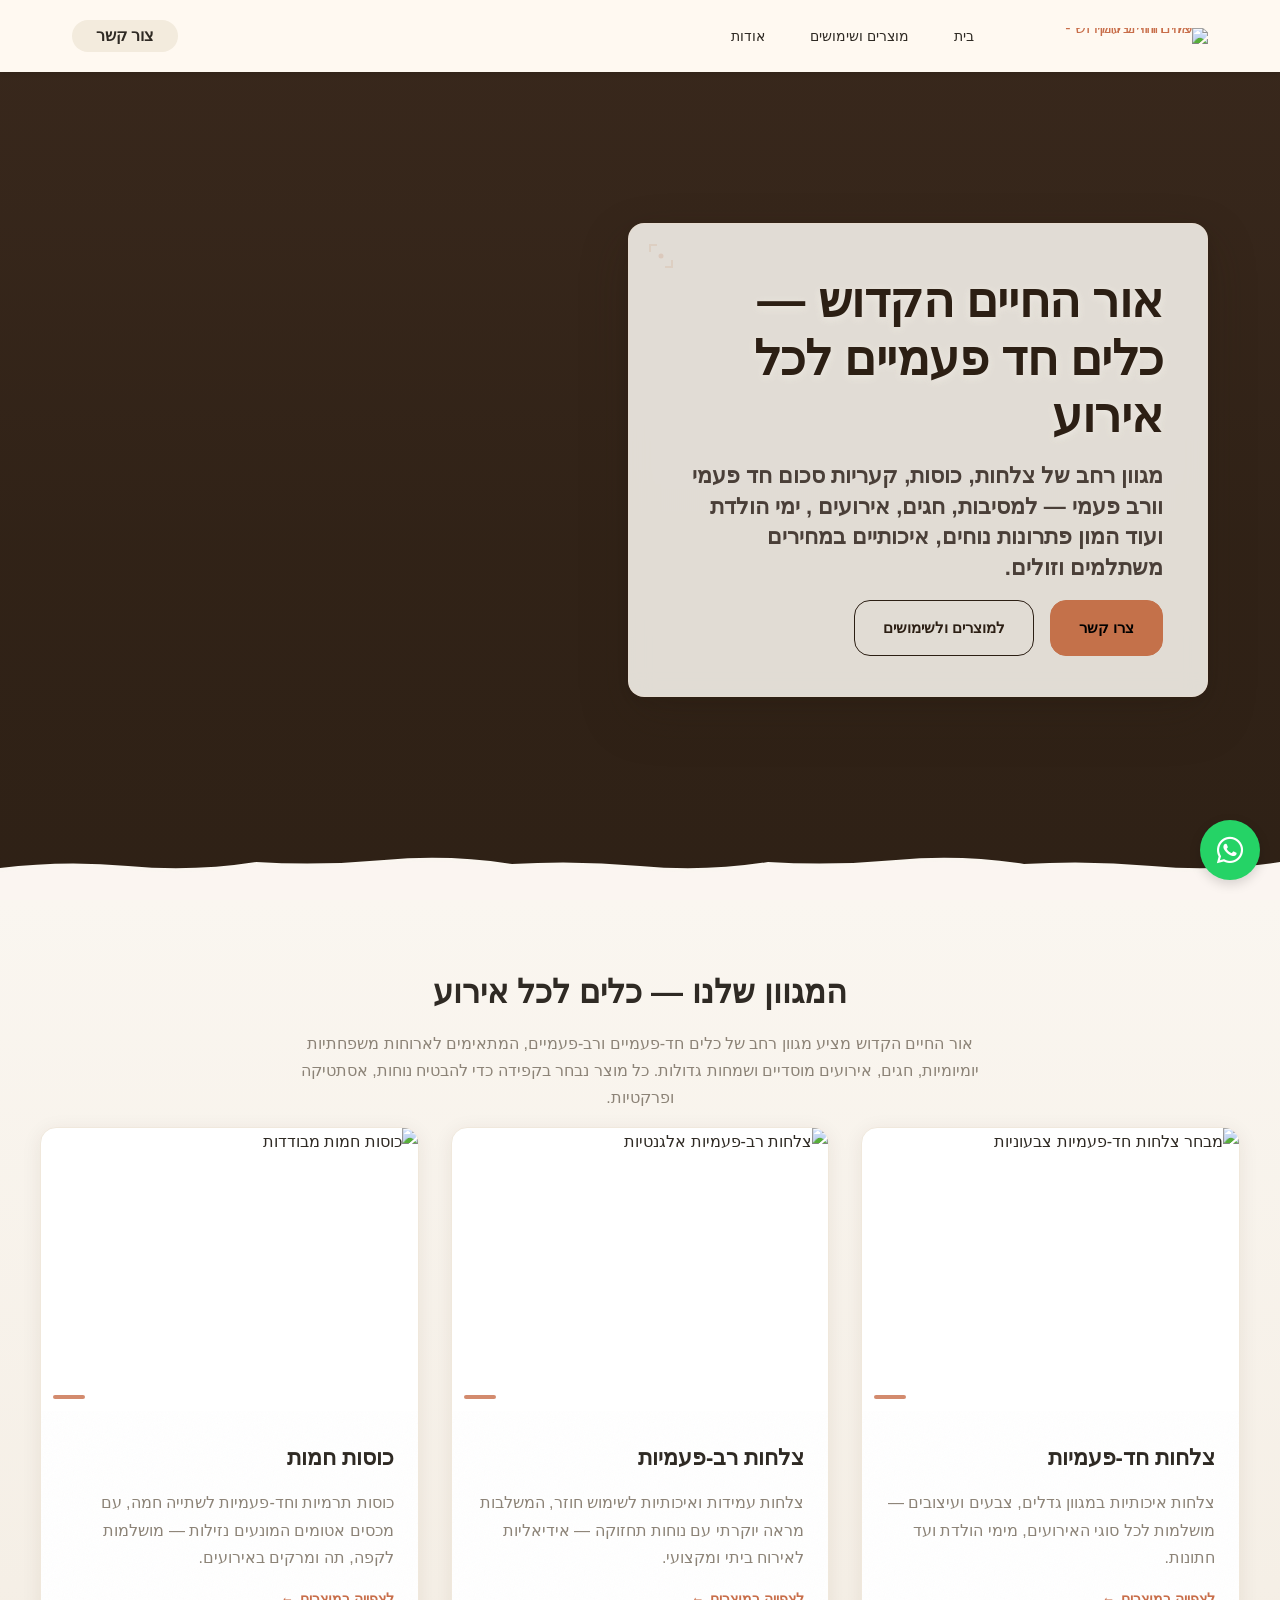
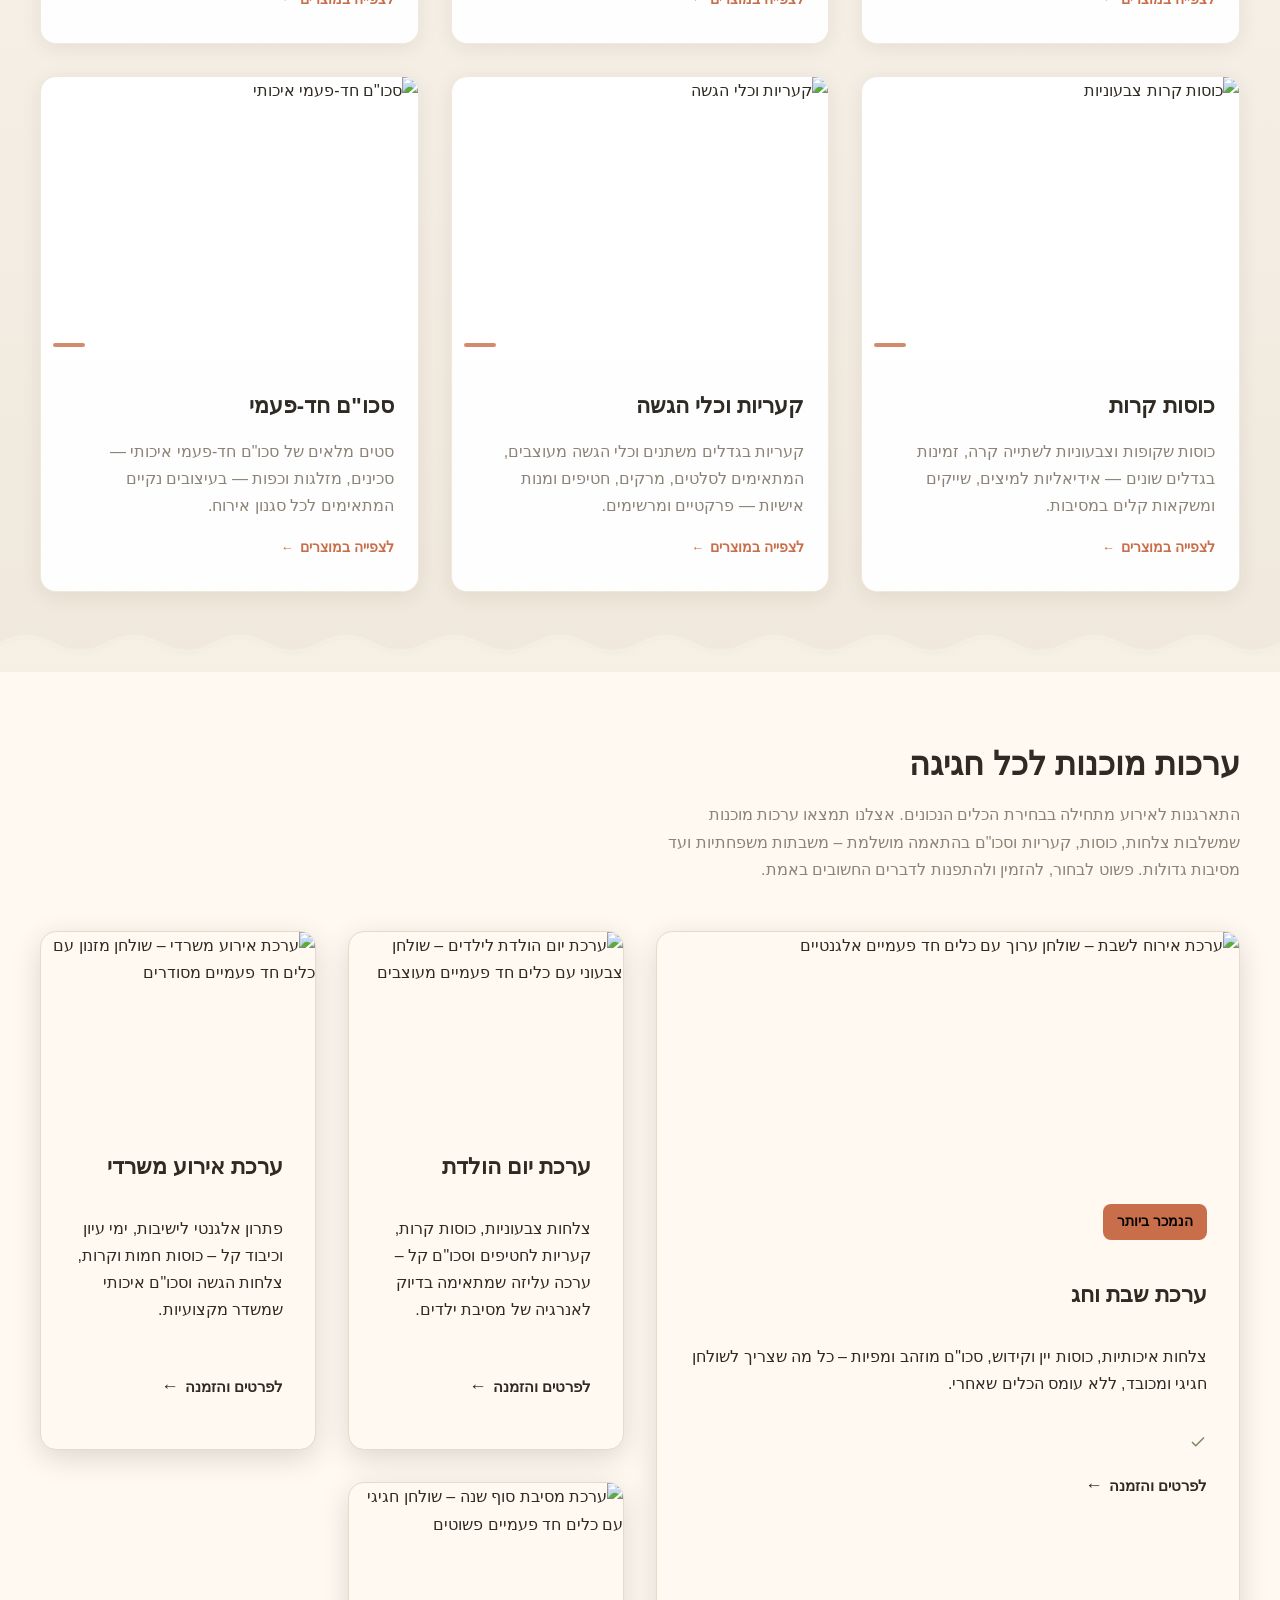
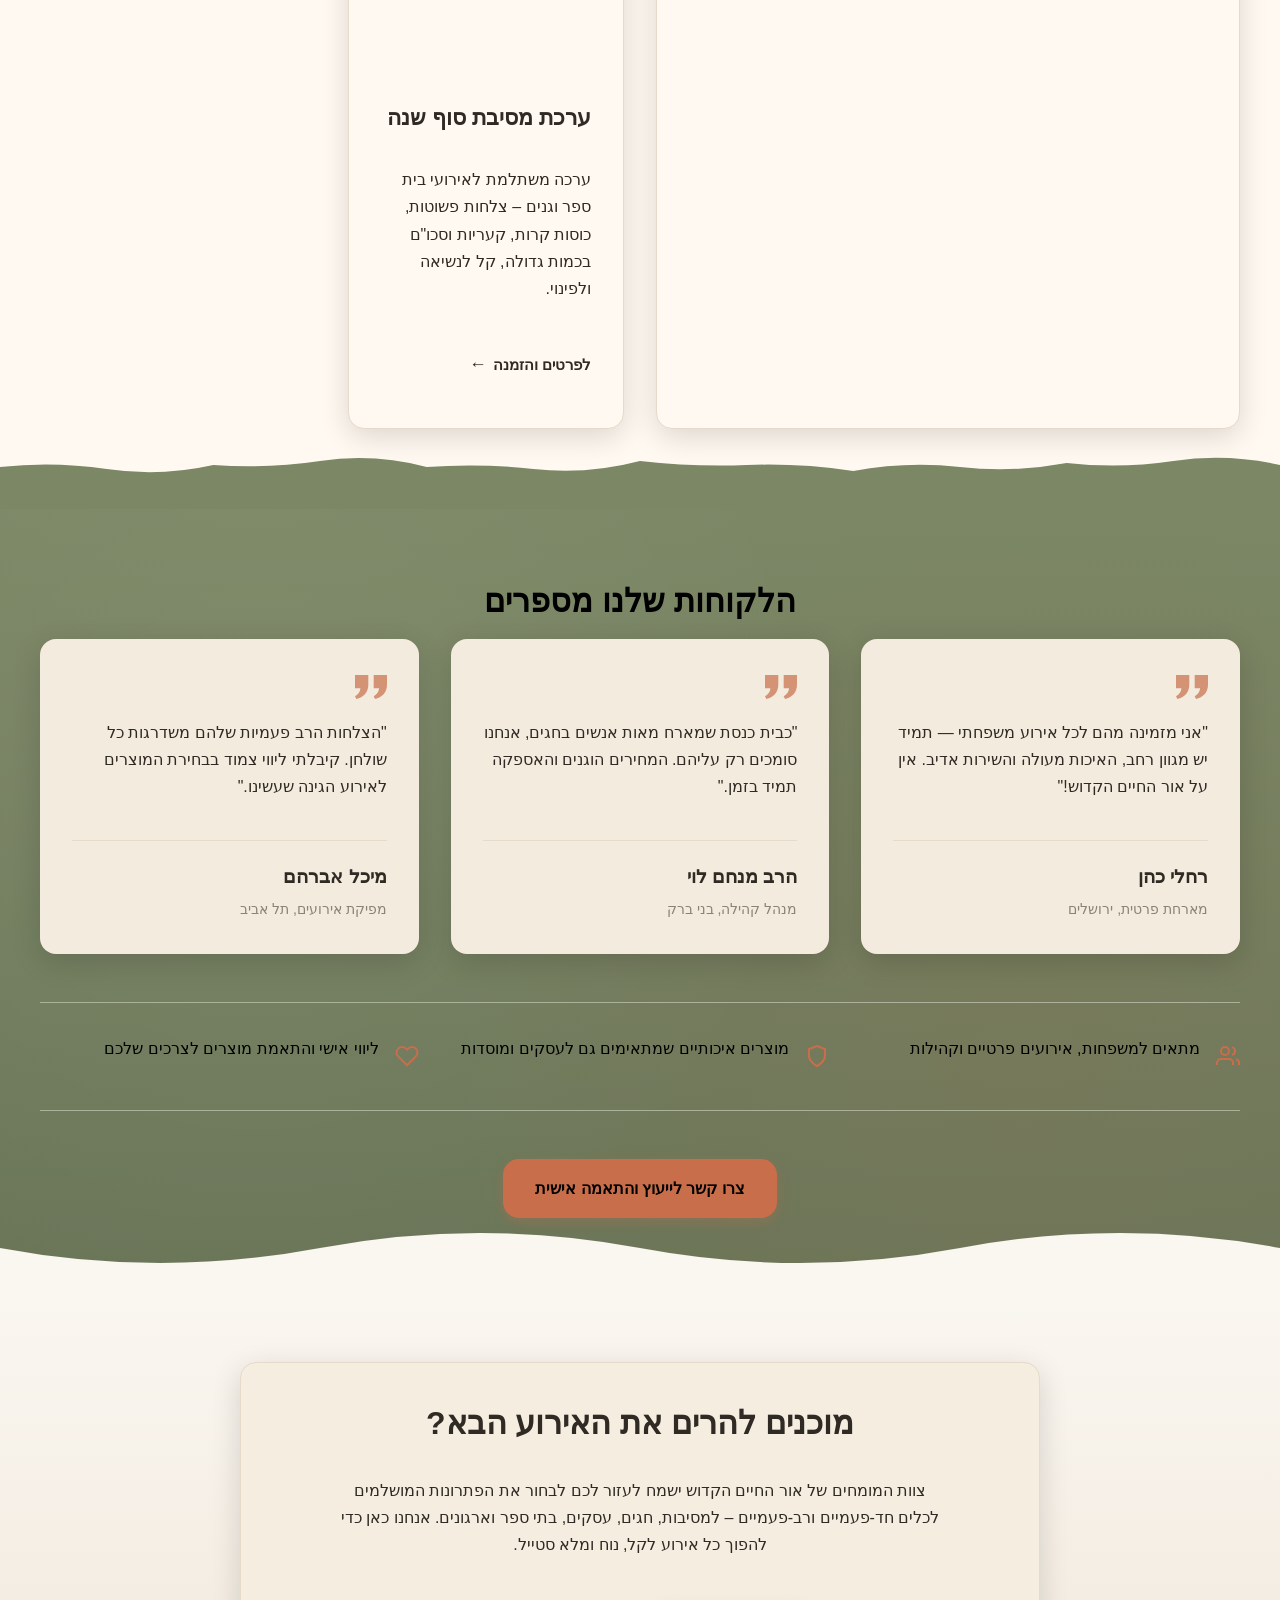
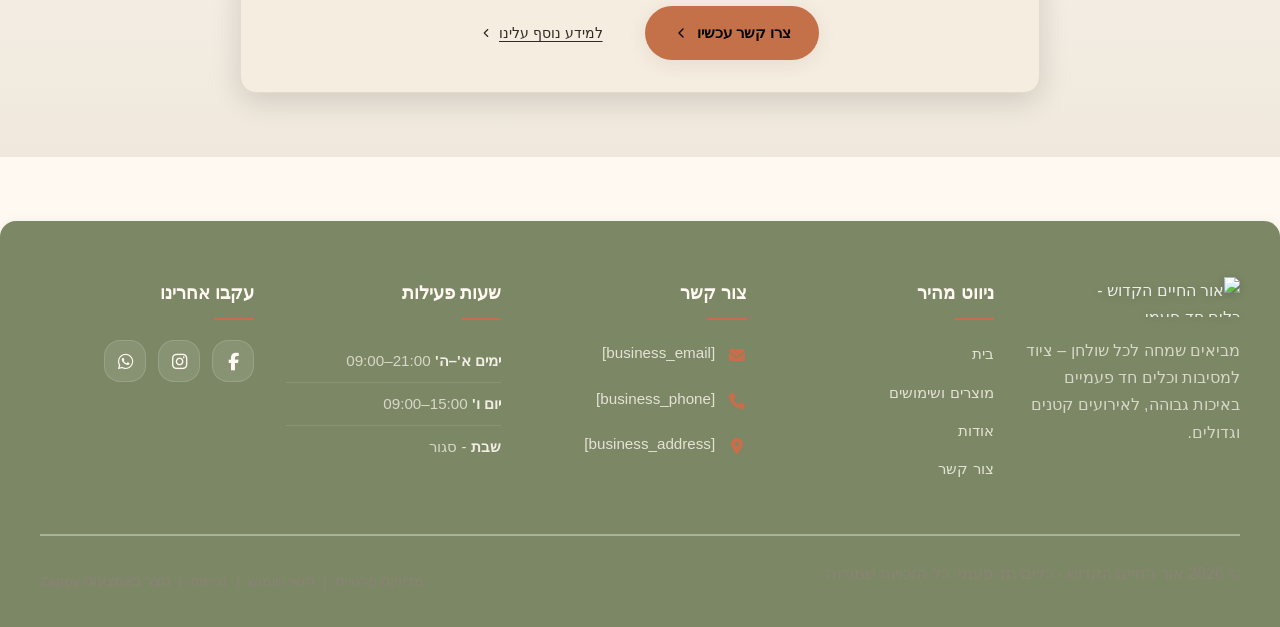
==== public/index.html @ 80bde7b1 "Incremental sync: 1 page(s) — update_text" ====
<!DOCTYPE html>
<html lang="he" dir="rtl">
<head>
    <meta charset="UTF-8">
    <meta name="viewport" content="width=device-width, initial-scale=1.0">
    <meta name="robots" content="index, follow">
    <title>הפוך כל אירוע לחגיגה מושלמת — אור החיים הקדוש - כלים חד פעמי</title>
    <meta name="description" content="מחפש כלים חד פעמיים לאירוע הבא? אצלנו תמצא מגוון ענק של צלחות, כוסות וסכו&quot;ם לכל חגיגה. קנה עכשיו ותהנה מנוחות מקסימלית.">
    <meta name="keywords" content="אור החיים הקדוש - כלים חד פעמיים, כלים חד פעמיים לאירועים, צלחות חד פעמיות, כוסות למסיבות, סכו"ם חד פעמי">
    
    <!-- Favicons -->
    <link rel="icon" type="image/x-icon" href="/assets/favicon.ico">
    <link rel="icon" type="image/png" sizes="16x16" href="/assets/favicon-16x16.png">
    <link rel="icon" type="image/png" sizes="32x32" href="/assets/favicon-32x32.png">
    <link rel="icon" type="image/png" sizes="48x48" href="/assets/favicon-48x48.png">
    <link rel="icon" type="image/png" sizes="192x192" href="/assets/favicon-192x192.png">
    <link rel="icon" type="image/png" sizes="512x512" href="/assets/favicon-512x512.png">
    <link rel="apple-touch-icon" href="/assets/apple-touch-icon.png">
    <!-- Zappy Analytics -->
<script>
(function() {
  'use strict';
  
  // Configuration
  var config = {
    websiteId: 'ced2d932-87b1-4d12-8e38-d5af7f042a33',
    apiUrl: 'https://api.zappy5.com/api/analytics/track',
    sessionDuration: 30 * 60 * 1000, // 30 minutes
    visitorDuration: 30 * 24 * 60 * 60 * 1000, // 30 days
    trackPageViews: true,
    trackClicks: true,
    trackFormSubmissions: true
  };
  
  // Generate or retrieve persistent visitor ID (30 days)
  function getVisitorId() {
    var visitorKey = 'zappy_visitor_' + config.websiteId;
    var visitor = null;
    
    try {
      visitor = localStorage.getItem(visitorKey);
      if (visitor) {
        var visitorData = JSON.parse(visitor);
        var now = Date.now();
        
        // Check if visitor ID is still valid (30 days)
        if (now - visitorData.created < config.visitorDuration) {
          // Update last seen timestamp
          visitorData.lastSeen = now;
          localStorage.setItem(visitorKey, JSON.stringify(visitorData));
          return visitorData.id;
        }
      }
    } catch (e) {
      console.warn('Zappy Analytics: LocalStorage not available');
    }
    
    // Generate new visitor ID
    var newVisitorId = 'zv_' + Date.now() + '_' + Math.random().toString(36).substr(2, 9);
    
    try {
      localStorage.setItem(visitorKey, JSON.stringify({
        id: newVisitorId,
        created: Date.now(),
        lastSeen: Date.now()
      }));
    } catch (e) {
      // Continue without local storage
    }
    
    return newVisitorId;
  }
  
  // Generate or retrieve session ID (30 minutes)
  function getSessionId() {
    var sessionKey = 'zappy_session_' + config.websiteId;
    var session = null;
    
    try {
      session = sessionStorage.getItem(sessionKey);
      if (session) {
        var sessionData = JSON.parse(session);
        var now = Date.now();
        
        // Check if session is still valid
        if (now - sessionData.timestamp < config.sessionDuration) {
          // Update timestamp
          sessionData.timestamp = now;
          sessionStorage.setItem(sessionKey, JSON.stringify(sessionData));
          return sessionData.id;
        }
      }
    } catch (e) {
      console.warn('Zappy Analytics: SessionStorage not available');
    }
    
    // Generate new session ID
    var newSessionId = 'zs_' + Date.now() + '_' + Math.random().toString(36).substr(2, 9);
    
    try {
      sessionStorage.setItem(sessionKey, JSON.stringify({
        id: newSessionId,
        timestamp: Date.now()
      }));
    } catch (e) {
      // Continue without session storage
    }
    
    return newSessionId;
  }
  
  var visitorId = getVisitorId();
  var sessionId = getSessionId();
  
  // Track an event
  function trackEvent(eventType, data) {
    data = data || {};
    
    var eventData = {
      website_id: config.websiteId,
      event_type: eventType,
      page_path: window.location.pathname,
      referrer: document.referrer || 'direct',
      visitor_id: visitorId,
      session_id: sessionId,
      metadata: data
    };
    
    // Use sendBeacon if available (better for page unload events)
    if (navigator.sendBeacon) {
      var blob = new Blob([JSON.stringify(eventData)], { type: 'application/json' });
      navigator.sendBeacon(config.apiUrl, blob);
    } else {
      // Fallback to fetch
      fetch(config.apiUrl, {
        method: 'POST',
        headers: {
          'Content-Type': 'application/json'
        },
        body: JSON.stringify(eventData),
        keepalive: true
      }).catch(function(error) {
        console.warn('Zappy Analytics: Failed to track event', error);
      });
    }
  }
  
  // Track page view
  if (config.trackPageViews) {
    trackEvent('pageview', {
      title: document.title,
      url: window.location.href
    });
  }
  
  // Track clicks on important elements
  if (config.trackClicks) {
    document.addEventListener('click', function(e) {
      var target = e.target;
      
      // Track button clicks (counted as actions)
      if (target.tagName === 'BUTTON' || target.closest('button')) {
        var button = target.tagName === 'BUTTON' ? target : target.closest('button');
        trackEvent('click', {
          element: 'button',
          text: button.textContent.trim().substring(0, 100),
          id: button.id || null,
          class: button.className || null
        });
      }
      
      // Track link clicks (navigation - not counted as actions)
      else if (target.tagName === 'A' || target.closest('a')) {
        var link = target.tagName === 'A' ? target : target.closest('a');
        trackEvent('navigation', {
          element: 'link',
          text: link.textContent.trim().substring(0, 100),
          href: link.href,
          external: link.hostname !== window.location.hostname
        });
      }
    }, true);
  }
  
  // Track form submissions
  if (config.trackFormSubmissions) {
    document.addEventListener('submit', function(e) {
      var form = e.target;
      
      trackEvent('form_submit', {
        form_id: form.id || null,
        form_name: form.name || null,
        form_action: form.action || null,
        form_method: form.method || 'GET'
      });
    }, true);
  }
  
  // Track time on page (send on page unload)
  var pageLoadTime = Date.now();
  
  window.addEventListener('beforeunload', function() {
    var timeOnPage = Math.floor((Date.now() - pageLoadTime) / 1000); // in seconds
    
    trackEvent('page_unload', {
      time_on_page: timeOnPage,
      page_path: window.location.pathname
    });
  });
  
  // Expose tracking function globally for custom events
  window.zappyAnalytics = {
    track: trackEvent,
    getVisitorId: function() { return visitorId; },
    getSessionId: function() { return sessionId; }
  };
  
})();
</script>
<!-- End Zappy Analytics -->
    <meta property="og:title" content="הפוך כל אירוע לחגיגה מושלמת — אור החיים הקדוש - כלים חד פעמי">
    <meta property="og:description" content="מחפש כלים חד פעמיים לאירוע הבא? אצלנו תמצא מגוון ענק של צלחות, כוסות וסכו&quot;ם לכל חגיגה. קנה עכשיו ותהנה מנוחות מקסימלית.">
    <meta name="twitter:card" content="summary_large_image">
    <meta name="twitter:title" content="הפוך כל אירוע לחגיגה מושלמת — אור החיים הקדוש - כלים חד פעמי">
    <meta name="twitter:description" content="מחפש כלים חד פעמיים לאירוע הבא? אצלנו תמצא מגוון ענק של צלחות, כוסות וסכו&quot;ם לכל חגיגה. קנה עכשיו ותהנה מנוחות מקסימלית.">
    <meta property="og:type" content="website">
  <meta property="og:locale" content="he_IL">
  
  
  
  
  
  <link rel="stylesheet" href="https://cdnjs.cloudflare.com/ajax/libs/font-awesome/6.4.0/css/all.min.css">
  <style>
    .skip-link { position: absolute; top: 0; left: 0; transform: translateY(-200%); padding: 12px 18px; background: var(--bg-dark, #1a1a1a); color: var(--text-light, #fff); font-weight: 600; border-radius: 0 0 8px 0; z-index: 10000; }
    .skip-link:focus { transform: none; outline: 2px solid var(--ring, #fff); outline-offset: 2px; }
    :focus-visible { outline: 2px solid var(--ring, currentColor); outline-offset: 3px; }
  </style>


  
    <!-- Favicons -->
    <link rel="icon" type="image/x-icon" href="/assets/favicon.ico">
    <link rel="icon" type="image/png" sizes="16x16" href="/assets/favicon-16x16.png">
    <link rel="icon" type="image/png" sizes="32x32" href="/assets/favicon-32x32.png">
    <link rel="icon" type="image/png" sizes="48x48" href="/assets/favicon-48x48.png">
    <link rel="icon" type="image/png" sizes="192x192" href="/assets/favicon-192x192.png">
    <link rel="icon" type="image/png" sizes="512x512" href="/assets/favicon-512x512.png">
    <link rel="apple-touch-icon" href="/assets/apple-touch-icon.png">
    <!-- Cookie Consent -->
    <link rel="stylesheet" href="https://cdn.jsdelivr.net/npm/vanilla-cookieconsent@3/dist/cookieconsent.css">
    <script src="https://cdn.jsdelivr.net/npm/vanilla-cookieconsent@3/dist/cookieconsent.umd.js"></script>
    <!-- Mickidum Accessibility Toolbar -->
    <script src="https://cdn.jsdelivr.net/gh/mickidum/acc_toolbar/acctoolbar/acctoolbar.min.js"></script>
    <link rel="stylesheet" href="/styles.css">
    <script>window.ZAPPY_WEBSITE_ID = "ced2d932-87b1-4d12-8e38-d5af7f042a33"; window.ZAPPY_API_BASE = "https://api.zappy5.com";</script>

    <style id="zappy-dropdown-submenu-styles">
      /* ========== DESKTOP DROPDOWN SUBMENU STYLES ========== */
      /* Base styles for dropdown submenus - parent must be positioned */
      .nav-menu li:has(.sub-menu), nav li:has(.sub-menu), .navbar li:has(.sub-menu), #navMenu li:has(.sub-menu) { position: relative; }
      /* Submenu base - hidden by default */
      .nav-menu .sub-menu, nav .sub-menu, .navbar .sub-menu, #navMenu .sub-menu { display: block !important; position: absolute !important; top: 100%; left: 0; min-width: 220px; background: white; border-radius: 8px; box-shadow: 0 8px 25px rgba(0,0,0,0.15); padding: 8px 0; opacity: 0; visibility: hidden; transform: translateY(10px); transition: all 0.3s ease; z-index: 1000; list-style: none; pointer-events: none; }
      /* CRITICAL: Desktop hover styles to show dropdown */
      .nav-menu li:hover > .sub-menu, nav li:hover > .sub-menu, .navbar li:hover > .sub-menu, #navMenu li:hover > .sub-menu { opacity: 1 !important; visibility: visible !important; transform: translateY(0) !important; pointer-events: auto !important; }
      /* Submenu item styling */
      .sub-menu li { list-style: none; margin: 0; padding: 0; }
      .sub-menu a { display: block !important; padding: 10px 16px !important; color: var(--text-dark, #333) !important; font-weight: 500; text-decoration: none; white-space: nowrap; transition: background-color 0.2s; }
      .sub-menu .zappy-nav-child > a { padding-left: 28px !important; font-size: 0.9em !important; opacity: 0.85 !important; }
      [dir="rtl"] .sub-menu .zappy-nav-child > a, html[lang="he"] .sub-menu .zappy-nav-child > a, html[lang="ar"] .sub-menu .zappy-nav-child > a { padding-left: 10px !important; padding-right: 28px !important; }
      .sub-menu .zappy-nav-parent > a { font-weight: 600 !important; }
      .sub-menu a:hover { background-color: #f5f5f5; }
      /* RTL (Hebrew/Arabic) dropdown positioning */
      [dir="rtl"] .nav-menu .sub-menu, [dir="rtl"] nav .sub-menu, [dir="rtl"] .navbar .sub-menu, html[lang="he"] .nav-menu .sub-menu, html[lang="he"] nav .sub-menu, html[lang="he"] .navbar .sub-menu, html[lang="ar"] .nav-menu .sub-menu, html[lang="ar"] nav .sub-menu, html[lang="ar"] .navbar .sub-menu { left: auto !important; right: 0 !important; }
      /* Hide empty dropdown menus (exclude catalog sub-menus that use <a> children instead of <li>) */
      .sub-menu:empty, .sub-menu:not(:has(li:not(.zappy-hidden-menu-item))):not(:has(> a)), .sub-menu:not(:has(li)):not(:has(> a)) { display: none !important; opacity: 0 !important; visibility: hidden !important; pointer-events: none !important; }
      /* Desktop: show submenu on Menu Group hover */
      li:has(.menu-group-title):hover > .sub-menu { opacity: 1 !important; visibility: visible !important; transform: translateY(0) !important; pointer-events: auto !important; }
      /* Menu Group title styling */
      .nav-menu > li > .menu-group-title, #navMenu > li > .menu-group-title { display: inline-block; padding: 0.5rem 1rem; cursor: default; user-select: none; }
      
      /* ========== MOBILE SUBMENU STYLES ========== */
      @media (max-width: 768px) {
        .nav-menu .sub-menu, nav .sub-menu, .navbar .sub-menu, #navMenu .sub-menu { position: static !important; transform: none !important; box-shadow: none !important; background: transparent !important; max-height: 0; overflow: hidden; opacity: 0; visibility: hidden; transition: max-height 0.3s ease, opacity 0.3s ease; padding: 0 !important; border-radius: 0 !important; }
        .navbar .sub-menu.mobile-expanded, .nav-menu .sub-menu.mobile-expanded, #navMenu .sub-menu.mobile-expanded { max-height: none !important; overflow-y: visible !important; opacity: 1 !important; visibility: visible !important; padding: 8px 0 8px 16px !important; }
        [dir="rtl"] .sub-menu.mobile-expanded, html[lang="he"] .sub-menu.mobile-expanded { padding: 8px 16px 8px 0 !important; }
        /* Disable hover behavior on mobile */
        .nav-menu li:hover > .sub-menu, nav li:hover > .sub-menu, .navbar li:hover > .sub-menu, #navMenu li:hover > .sub-menu { opacity: 0; visibility: hidden; pointer-events: none; }
        .nav-menu li > .sub-menu.mobile-expanded, nav li > .sub-menu.mobile-expanded, .navbar li > .sub-menu.mobile-expanded, #navMenu li > .sub-menu.mobile-expanded { opacity: 1 !important; visibility: visible !important; pointer-events: auto !important; }
        .nav-menu li:has(.sub-menu), nav li:has(.sub-menu), .navbar li:has(.sub-menu), #navMenu li:has(.sub-menu) { display: flex !important; flex-wrap: wrap !important; align-items: center !important; position: relative !important; min-height: 44px !important; }
        .nav-menu li:has(.sub-menu) > a, nav li:has(.sub-menu) > a, .navbar li:has(.sub-menu) > a, #navMenu li:has(.sub-menu) > a { flex: 1 !important; min-width: 0 !important; }
        .nav-menu li:has(.sub-menu) > .menu-group-title, nav li:has(.sub-menu) > .menu-group-title, .navbar li:has(.sub-menu) > .menu-group-title, #navMenu li:has(.sub-menu) > .menu-group-title { flex: 1 !important; min-width: 0 !important; padding: 0 !important; line-height: inherit !important; }
        .nav-menu li:has(.sub-menu) > .sub-menu, nav li:has(.sub-menu) > .sub-menu, .navbar li:has(.sub-menu) > .sub-menu, #navMenu li:has(.sub-menu) > .sub-menu { flex-basis: 100% !important; width: 100% !important; }
        .nav-menu li:has(.sub-menu) > a [class*="chevron"], .nav-menu li:has(.sub-menu) > a [class*="arrow"], .nav-menu li:has(.sub-menu) > a .fa-chevron-down, .nav-menu li:has(.sub-menu) > a .fa-angle-down, nav li:has(.sub-menu) > a [class*="chevron"], nav li:has(.sub-menu) > a [class*="arrow"], #navMenu li:has(.sub-menu) > a [class*="chevron"], #navMenu li:has(.sub-menu) > a [class*="arrow"] { display: none !important; visibility: hidden !important; }
        .mobile-submenu-toggle { display: flex !important; align-items: center !important; justify-content: center !important; width: 44px !important; height: auto !important; background: transparent !important; border: none !important; cursor: pointer !important; color: var(--text-dark) !important; position: static !important; flex-shrink: 0 !important; align-self: stretch !important; z-index: 2 !important; padding: 0 !important; margin: 0 !important; }
        .mobile-submenu-toggle::after { content: '' !important; width: 0 !important; height: 0 !important; border-left: 6px solid transparent !important; border-right: 6px solid transparent !important; border-top: 7px solid currentColor !important; transition: transform 0.3s ease !important; }
        .mobile-submenu-toggle.expanded::after { transform: rotate(180deg) !important; }
        .sub-menu a { padding: 10px 0 !important; display: block !important; color: var(--text-dark) !important; white-space: normal !important; }
        .sub-menu .zappy-nav-child > a { padding-left: 28px !important; font-size: 0.9em !important; opacity: 0.85 !important; }
        [dir="rtl"] .sub-menu .zappy-nav-child > a, html[lang="he"] .sub-menu .zappy-nav-child > a, html[lang="ar"] .sub-menu .zappy-nav-child > a { padding-left: 0 !important; padding-right: 28px !important; }
        .sub-menu .zappy-nav-parent > a { font-weight: 600 !important; }
        .nav-menu.active, #navMenu.active { max-width: 100vw !important; overflow-x: hidden !important; box-sizing: border-box !important; }
        .navbar .sub-menu li a, nav.navbar .sub-menu li a, .zappy-products-dropdown .sub-menu a { color: var(--text-dark) !important; }
      }
      @media (min-width: 769px) { .mobile-submenu-toggle { display: none !important; } }
    </style>

    <style id="zappy-widget-visibility">
      html[dir="rtl"] .whatsapp-float { right: 20px !important; left: auto !important; }
      html[dir="ltr"] .whatsapp-float, html:not([dir]) .whatsapp-float { left: 20px !important; right: auto !important; }
      html[dir="rtl"] #mic-access-tool-general-button, html[dir="rtl"] .mic-access-tool-general-button,
      html[dir="rtl"] #mic-init-access-tool .mic-access-tool-general-button,
      html[dir="rtl"] #mic-init-access-tool #mic-access-tool-general-button,
      html[dir="rtl"] ._access-icon { left: 20px !important; right: auto !important; }
      html[dir="ltr"] #mic-access-tool-general-button, html[dir="ltr"] .mic-access-tool-general-button,
      html[dir="ltr"] #mic-init-access-tool .mic-access-tool-general-button,
      html[dir="ltr"] #mic-init-access-tool #mic-access-tool-general-button,
      html[dir="ltr"] ._access-icon,
      html:not([dir]) #mic-access-tool-general-button, html:not([dir]) .mic-access-tool-general-button,
      html:not([dir]) #mic-init-access-tool .mic-access-tool-general-button,
      html:not([dir]) #mic-init-access-tool #mic-access-tool-general-button,
      html:not([dir]) ._access-icon { right: 20px !important; left: auto !important; }
      @media (max-width: 768px) { .whatsapp-float { display: flex !important; } }
      @media (min-width: 769px) { .whatsapp-float { display: flex !important; } }
      @media (max-width: 768px) {
        #mic-access-tool-general-button, .mic-access-tool-general-button,
        #mic-init-access-tool .mic-access-tool-general-button, #mic-init-access-tool #mic-access-tool-general-button,
        ._access-icon { display: flex !important; visibility: visible !important; opacity: 1 !important; pointer-events: auto !important; }
        #mic-access-tool-box.opened-mic-access-tool, .mic-access-tool-box.opened-mic-access-tool,
        #mic-init-access-tool #mic-access-tool-box.opened-mic-access-tool {
          visibility: visible !important; opacity: 1 !important; pointer-events: auto !important;
        }
      }
      @media (min-width: 769px) {
        #mic-access-tool-general-button, .mic-access-tool-general-button,
        #mic-init-access-tool .mic-access-tool-general-button, #mic-init-access-tool #mic-access-tool-general-button,
        ._access-icon { display: flex !important; visibility: visible !important; opacity: 1 !important; pointer-events: auto !important; }
        #mic-access-tool-box.opened-mic-access-tool, .mic-access-tool-box.opened-mic-access-tool,
        #mic-init-access-tool #mic-access-tool-box.opened-mic-access-tool {
          visibility: visible !important; opacity: 1 !important; pointer-events: auto !important;
        }
      }
    </style>
</head>
<body>
<a class="skip-link" href="#main">דלג לתוכן הראשי</a>
  <nav class="navbar" dir="rtl">
  <button class="mobile-toggle" id="mobileToggle" aria-label="Menu">
    <svg class="hamburger-icon" width="24" height="24" viewBox="0 0 24 24" fill="none">
      <path d="M3 12h18M3 6h18M3 18h18" stroke="currentColor" stroke-width="2" stroke-linecap="round"></path>
    </svg>
    <svg class="close-icon" width="24" height="24" viewBox="0 0 24 24" fill="none" style="display: none;">
      <path d="M18 6L6 18M6 6l12 12" stroke="currentColor" stroke-width="2" stroke-linecap="round"></path>
    </svg>
  </button>
  
  <button class="phone-header-btn" data-phone="[business_phone]" aria-label="Call">
    <svg width="20" height="20" viewBox="0 0 24 24" fill="currentColor">
      <path d="M22 16.92v3a2 2 0 0 1-2.18 2 19.79 19.79 0 0 1-8.63-3.07 19.5 19.5 0 0 1-6-6 19.79 19.79 0 0 1-3.07-8.67A2 2 0 0 1 4.11 2h3a2 2 0 0 1 2 1.72 12.84 12.84 0 0 0 .7 2.81 2 2 0 0 1-.45 2.11L8.09 9.91a16 16 0 0 0 6 6l1.27-1.27a2 2 0 0 1 2.11-.45 12.84 12.84 0 0 0 2.81.7A2 2 0 0 1 22 16.92z"></path>
    </svg>
  </button>

  <div class="nav-container">
    <div class="nav-right-group"><div class="nav-brand">
      <a href="/" class="logo-link"><img class="logo" src="/assets/site-----image-1.webp" alt="אור החיים הקדוש - כלים חד פעמי"></a>
    </div><ul class="nav-menu" id="navMenu"><li><a href="/">בית</a></li><li><a href="/products-uses">מוצרים ושימושים</a></li><li><a href="/about">אודות</a></li></ul></div>
    
    
    
    <div class="nav-cta-container">
      <a href="/contact" class="nav-cta-btn">צור קשר</a>
    </div>
  </div>
</nav>
<script>

// Navbar Mobile Menu Toggle and Contrast Fix
(function() {
  // Use 'load' event instead of 'DOMContentLoaded' to ensure we run AFTER all other scripts
  window.addEventListener('load', function() {
    
    // FIX MOBILE BUTTON CONTRAST
    // Detect navbar background color and apply contrasting color to mobile buttons
    const navbar = document.querySelector('.navbar, nav, header');
    if (!navbar) {
      console.log('[Navbar] Navbar element not found');
      return;
    }
    
    // DECLARE VARIABLES EARLY to avoid Temporal Dead Zone errors
    // These are used in multiple places below
    let mobileToggle = document.getElementById('mobileToggle') ||
                       document.querySelector('.mobile-toggle') ||
                       document.querySelector('.hamburger') ||
                       document.querySelector('.hamburger-menu') ||
                       document.querySelector('.menu-toggle') ||
                       document.querySelector('.burger-menu') ||
                       document.querySelector('[aria-label="Menu"]') ||
                       document.querySelector('[aria-label="תפריט"]');
    
    const phoneBtn = document.querySelector('.phone-header-btn');
    
    const computedStyle = window.getComputedStyle(navbar);
    let bgColor = computedStyle.backgroundColor;
    
    console.log('[Navbar] Initial navbar background:', bgColor);
    
    // Check if background is transparent or rgba with 0 alpha
    const isTransparent = bgColor === 'transparent' || 
                         bgColor === 'rgba(0, 0, 0, 0)' ||
                         (bgColor.startsWith('rgba') && bgColor.includes(', 0)'));
    
    if (isTransparent) {
      // Check for background-image or gradient
      const bgImage = computedStyle.backgroundImage;
      if (bgImage && bgImage !== 'none') {
        console.log('[Navbar] Navbar has background image/gradient, using dark text');
        bgColor = 'rgb(240, 240, 240)'; // Assume light background
      } else {
        // Transparent navbar - check body background
        const bodyBg = window.getComputedStyle(document.body).backgroundColor;
        console.log('[Navbar] Navbar transparent, using body background:', bodyBg);
        bgColor = bodyBg;
      }
    }
    
    // Calculate luminance to determine if background is light or dark
    const rgb = bgColor.match(/\d+/g);
    if (rgb && rgb.length >= 3) {
      const r = parseInt(rgb[0]);
      const g = parseInt(rgb[1]);
      const b = parseInt(rgb[2]);
      const luminance = (0.299 * r + 0.587 * g + 0.114 * b) / 255;
      
      // Mobile button colors are set by Claude's AI-generated CSS (same as .nav-menu a)
      // No dynamic color overrides needed - colors come from the generated navbar CSS
      console.log('[Navbar] Mobile button colors preserved from Claude CSS (luminance:', luminance.toFixed(2) + ')');
      
      // FIX ICON SIZES - Ensure SVGs are properly sized and visible
      // INJECT CRITICAL CSS TO OVERRIDE ANY CONFLICTING RULES
      const criticalCSS = document.createElement('style');
      criticalCSS.id = 'zappy-mobile-nav-fix';
      const htmlLang = document.documentElement.lang || 'en';
      const htmlDir = document.documentElement.dir || 'ltr';
      // Check both dir attribute AND lang for RTL detection
      // dir="rtl" is the most reliable indicator
      const isRTL = htmlDir === 'rtl' || htmlLang === 'he' || htmlLang === 'ar';
      
      criticalCSS.textContent = `
        /* Hide mobile buttons on desktop, show only on mobile */
        @media (min-width: 769px) {
          .mobile-toggle,
          .phone-header-btn {
            display: none !important;
          }
        }
        
        /* Show and position mobile buttons correctly on mobile */
        @media (max-width: 768px) {
          .navbar,
          nav.navbar {
            min-height: 70px !important;
          }

          .mobile-toggle,
          .phone-header-btn {
            position: absolute !important;
            top: 0 !important;
            bottom: 0 !important;
            margin-top: auto !important;
            margin-bottom: auto !important;
            transform: none !important;
            z-index: 1001 !important;
            display: flex !important;
            align-items: center !important;
            justify-content: center !important;
            width: 36px !important;
            height: 36px !important;
            border-radius: 50% !important;
            border: none !important;
            cursor: pointer !important;
            padding: 6px !important;
            background: none !important;
            color: var(--nav-text, var(--text-dark)) !important;
            touch-action: manipulation !important;
            -webkit-tap-highlight-color: transparent !important;
          }

          html[data-zappy-site-type="ecommerce"] .phone-header-btn,
          body[data-zappy-site-type="ecommerce"] .phone-header-btn,
          html[data-zappy-site-type="ecommerce"] header .phone-header-btn,
          html[data-zappy-site-type="ecommerce"] nav .phone-header-btn {
            display: none !important;
            visibility: hidden !important;
            width: 0 !important;
            height: 0 !important;
            min-width: 0 !important;
            overflow: hidden !important;
          }
          
          /* LTR positioning (default): hamburger LEFT, phone RIGHT */
          html:not([dir="rtl"]):not([lang="he"]):not([lang="ar"]) .mobile-toggle,
          html[dir="ltr"] .mobile-toggle {
            left: 12px !important;
            right: auto !important;
          }
          html:not([dir="rtl"]):not([lang="he"]):not([lang="ar"]) .phone-header-btn,
          html[dir="ltr"] .phone-header-btn {
            right: 12px !important;
            left: auto !important;
          }
          
          /* RTL positioning: hamburger RIGHT, phone LEFT */
          html[dir="rtl"] .mobile-toggle,
          html[lang="he"] .mobile-toggle,
          html[lang="ar"] .mobile-toggle {
            right: 12px !important;
            left: auto !important;
          }
          html[dir="rtl"] .phone-header-btn,
          html[lang="he"] .phone-header-btn,
          html[lang="ar"] .phone-header-btn {
            left: 12px !important;
            right: auto !important;
          }
          
          /* CRITICAL: Ensure nav-container has min-height on mobile */
          /* All children are positioned absolutely/fixed on mobile, so height:auto collapses to 0 */
          .nav-container {
            min-height: 70px !important;
            position: relative !important;
          }
          
          /* Ensure SVG icons are properly sized and inherit color */
          .mobile-toggle svg,
          .phone-header-btn svg {
            width: 24px !important;
            height: 24px !important;
            /* Don't force display - let JavaScript control hamburger/close toggle */
          }
          
          /* Reset nav-cta-container on mobile - remove desktop box-shadow/padding */
          /* that creates a visible ghost box when CTA button is hidden */
          .nav-cta-container {
            box-shadow: none !important;
            padding: 0 !important;
          }
          
          /* Hide nav-cta-container entirely on mobile when there's no lang-switcher */
          /* (only the CTA button is inside, and it's hidden on mobile) */
          .nav-cta-container:not(:has(.lang-switcher)) {
            display: none !important;
          }
          
          /* CRITICAL: Prevent hero image fade gradient from bleeding over headline text */
          /* The .image-fade-gradient has bottom: -30px (extends below parent) */
          /* On mobile stacked layout, this overlaps the h1 text below the image */
          .hero-image-column {
            overflow: hidden !important;
          }
          .image-fade-gradient {
            bottom: 0 !important;
          }
          
          /* Hide desktop language switcher on mobile - hamburger menu handles it */
          /* High specificity to override stored CSS */
          .lang-switcher,
          .nav-cta-container .lang-switcher,
          .nav-container .lang-switcher,
          .navbar .lang-switcher,
          .navbar .nav-cta-container .lang-switcher {
            display: none !important;
          }
        }
      `;
      
      // Remove existing fix if present and inject new one
      const existing = document.getElementById('zappy-mobile-nav-fix');
      if (existing) existing.remove();
      document.head.appendChild(criticalCSS);
      
      console.log('[Navbar] Critical CSS injected for mobile nav positioning');
      
      // ONLY apply inline positioning styles on mobile viewport
      // On desktop, the CSS handles hiding these buttons with display: none
      // Inline styles were breaking desktop layout by overriding CSS
      const isMobileViewport = window.innerWidth <= 768;
      
      if (mobileToggle) {
        // Icon sizing applies to all viewports for consistency
        const hamburgerIcon = mobileToggle.querySelector('.hamburger-icon');
        const closeIcon = mobileToggle.querySelector('.close-icon');
        
        if (hamburgerIcon) {
          hamburgerIcon.style.setProperty('width', '24px', 'important');
          hamburgerIcon.style.setProperty('height', '24px', 'important');
          hamburgerIcon.style.setProperty('display', 'block', 'important'); // Show hamburger by default
        }
        if (closeIcon) {
          closeIcon.style.setProperty('width', '24px', 'important');
          closeIcon.style.setProperty('height', '24px', 'important');
          closeIcon.style.setProperty('display', 'none', 'important'); // Hide close icon by default
        }
        
        // ONLY set positioning inline styles on mobile
        if (isMobileViewport) {
          mobileToggle.style.setProperty('position', 'absolute', 'important');
          mobileToggle.style.setProperty('top', '0', 'important');
          mobileToggle.style.setProperty('bottom', '0', 'important');
          mobileToggle.style.setProperty('margin-top', 'auto', 'important');
          mobileToggle.style.setProperty('margin-bottom', 'auto', 'important');
          mobileToggle.style.setProperty('transform', 'none', 'important');
          mobileToggle.style.setProperty('z-index', '1001', 'important');
          
          // Clear any inline left/right so CSS can take over based on html[dir]
          mobileToggle.style.removeProperty('left');
          mobileToggle.style.removeProperty('right');
          
          console.log('[Navbar] Mobile toggle positioning applied (mobile viewport)');
        } else {
          // On desktop, clear any positioning styles to let CSS handle it
          mobileToggle.style.removeProperty('position');
          mobileToggle.style.removeProperty('top');
          mobileToggle.style.removeProperty('transform');
          mobileToggle.style.removeProperty('z-index');
          mobileToggle.style.removeProperty('left');
          mobileToggle.style.removeProperty('right');
          console.log('[Navbar] Desktop viewport - cleared mobile toggle inline positioning');
        }
      }
      
      if (phoneBtn) {
        // Icon sizing applies to all viewports
        const phoneIcon = phoneBtn.querySelector('svg');
        if (phoneIcon) {
          phoneIcon.style.width = '24px';
          phoneIcon.style.height = '24px';
          phoneIcon.setAttribute('width', '24');
          phoneIcon.setAttribute('height', '24');
        }
        
        // ONLY set positioning inline styles on mobile
        if (isMobileViewport) {
          phoneBtn.style.setProperty('position', 'absolute', 'important');
          phoneBtn.style.setProperty('top', '0', 'important');
          phoneBtn.style.setProperty('bottom', '0', 'important');
          phoneBtn.style.setProperty('margin-top', 'auto', 'important');
          phoneBtn.style.setProperty('margin-bottom', 'auto', 'important');
          phoneBtn.style.setProperty('transform', 'none', 'important');
          phoneBtn.style.setProperty('z-index', '1001', 'important');
          
          // Clear any inline left/right so CSS can take over based on html[dir]
          phoneBtn.style.removeProperty('left');
          phoneBtn.style.removeProperty('right');
          
          console.log('[Navbar] Phone button positioning applied (mobile viewport)');
        } else {
          // On desktop, clear any positioning styles to let CSS handle it
          phoneBtn.style.removeProperty('position');
          phoneBtn.style.removeProperty('top');
          phoneBtn.style.removeProperty('transform');
          phoneBtn.style.removeProperty('z-index');
          phoneBtn.style.removeProperty('left');
          phoneBtn.style.removeProperty('right');
          console.log('[Navbar] Desktop viewport - cleared phone button inline positioning');
        }
      }
    } else {
      console.log('[Navbar] Could not parse background color:', bgColor);
    }
    
    // MOBILE MENU TOGGLE
    // Re-query in case DOM changed (mobileToggle already declared at top of function)
    mobileToggle = document.getElementById('mobileToggle') ||
                   document.querySelector('.mobile-toggle') ||
                   document.querySelector('.hamburger') ||
                   document.querySelector('.hamburger-menu') ||
                   document.querySelector('.menu-toggle') ||
                   document.querySelector('.burger-menu') ||
                   document.querySelector('[aria-label="Menu"]') ||
                   document.querySelector('[aria-label="תפריט"]');
    
    // EXPANDED SEARCH: Find nav menu by ID or class
    const navMenu = document.getElementById('navMenu') ||
                  document.querySelector('.nav-menu') ||
                  document.querySelector('.nav-links') ||
                  document.querySelector('nav ul:not(.submenu)');
    
    if (!mobileToggle || !navMenu) {
      console.log('[Navbar] Mobile toggle or menu not found:', { toggle: !!mobileToggle, menu: !!navMenu });
      return;
    }
    
    // Ensure navMenu has ID for CSS targeting
    if (!navMenu.id) {
      navMenu.id = 'navMenu';
    }
    
    console.log('[Navbar] Initializing mobile menu...');
    
    // Remove any existing event listeners by cloning the button
    const newToggle = mobileToggle.cloneNode(true);
    mobileToggle.parentNode.replaceChild(newToggle, mobileToggle);
    
    // Toggle menu handler (shared by click and touchend)
    function handleToggle(e) {
      e.preventDefault();
      e.stopPropagation();
      
      const hamburgerIcon = newToggle.querySelector('.hamburger-icon');
      const closeIcon = newToggle.querySelector('.close-icon');
      const isActive = navMenu.classList.contains('active');
      
      if (isActive) {
        // Close menu
        navMenu.classList.remove('active');
        if (hamburgerIcon) hamburgerIcon.style.setProperty('display', 'block', 'important');
        if (closeIcon) closeIcon.style.setProperty('display', 'none', 'important');
        document.body.style.overflow = '';
        console.log('[Navbar] Menu closed');
      } else {
        // Open menu
        navMenu.classList.add('active');
        if (hamburgerIcon) hamburgerIcon.style.setProperty('display', 'none', 'important');
        if (closeIcon) closeIcon.style.setProperty('display', 'block', 'important');
        document.body.style.overflow = 'hidden';
        console.log('[Navbar] Menu opened');
      }
    }
    
    // Use click for desktop/emulation and touchend as iOS Safari fallback.
    // Prevent double-fire with a timestamp guard.
    var lastToggleTime = 0;
    function guardedToggle(e) {
      var now = Date.now();
      if (now - lastToggleTime < 300) return;
      lastToggleTime = now;
      handleToggle(e);
    }
    
    newToggle.addEventListener('click', guardedToggle);
    newToggle.addEventListener('touchend', guardedToggle);
    
    // Close menu when clicking nav links (but NOT dropdown toggles)
    const navLinks = navMenu.querySelectorAll('a');
    navLinks.forEach(function(link) {
      link.addEventListener('click', function() {
        // Don't close if it's a dropdown child (unless it's a real navigation link)
        if (this.getAttribute('href') === '#') return;
        
        const hamburgerIcon = newToggle.querySelector('.hamburger-icon');
        const closeIcon = newToggle.querySelector('.close-icon');
        
        navMenu.classList.remove('active');
        if (hamburgerIcon) hamburgerIcon.style.setProperty('display', 'block', 'important');
        if (closeIcon) closeIcon.style.setProperty('display', 'none', 'important');
        document.body.style.overflow = '';
        console.log('[Navbar] Menu closed (link clicked)');
      });
    });
    
    // DROPDOWN MENU TOGGLE (for mobile and touch devices)
    var dropdownToggles = navMenu.querySelectorAll('.dropdown-toggle');
    dropdownToggles.forEach(function(toggle) {
      toggle.addEventListener('click', function(e) {
        e.preventDefault();
        e.stopPropagation();
        var parent = this.closest('.nav-dropdown');
        if (!parent) return;
        
        // Close other open dropdowns at the same level
        var siblings = parent.parentNode.querySelectorAll('.nav-dropdown.open');
        siblings.forEach(function(sib) {
          if (sib !== parent) sib.classList.remove('open');
        });
        
        parent.classList.toggle('open');
        console.log('[Navbar] Dropdown toggled:', parent.classList.contains('open') ? 'open' : 'closed');
      });
    });
    
    // Close dropdowns when clicking outside
    document.addEventListener('click', function(e) {
      if (!e.target.closest('.nav-dropdown')) {
        var openDropdowns = document.querySelectorAll('.nav-dropdown.open');
        openDropdowns.forEach(function(dd) { dd.classList.remove('open'); });
      }
    });
    
    console.log('[Navbar] Dropdown handlers initialized for ' + dropdownToggles.length + ' dropdowns');
    
    // Phone button functionality (phoneBtn already declared at top of function)
    if (phoneBtn) {
      phoneBtn.addEventListener('click', function() {
        // Get phone number from placeholder in page or use default
        const phoneLinks = document.querySelectorAll('a[href^="tel:"]');
        const phoneNumber = phoneLinks.length > 0 
          ? phoneLinks[0].getAttribute('href').replace('tel:', '')
          : '[business_phone]';
        
        window.location.href = 'tel:' + phoneNumber;
        console.log('[Navbar] Phone button clicked');
      });
    }
    
    console.log('[Navbar] Mobile menu initialized successfully');
    
    // WhatsApp button visibility is now controlled via CSS (siteSettings).
    // No JS-based desktop hiding — the button is visible on both mobile and desktop by default.
  });
})();

</script>
  
  <main id="main">
    <section data-band-index="0" class="index-hero-section" data-layout-spec="בית-hero" data-hero-type="fullscreen-scrim" id="index-hero-section">
  <div class="index-hero-section__bg-wrapper">
    <img loading="eager" fetchpriority="high" data-hero-bg="true" class="index-hero-section__bg-img" data-placeholder="index-hero-image-1" data-context="A warmly styled event table setup with stacked disposable plates, cups, bowls, and cutlery in natural daylight. Textured linen tablecloth, soft shadows, coordinated cream and earthy tones, authentic domestic feel." width="1200" height="600" src="/assets/site-index-hero-image-1.webp" alt="עריכת שולחן חגיגית עם כלים חד פעמיים מעוצבים" data-hero-background="true" data-element-type="image" data-element-id="img-1780583928176-zu0201659">
  </div>
  <div class="index-hero-section__scrim" aria-hidden="true"></div>
  <div class="index-hero-section__content">
    <div class="index-hero-section__card">
      <h1 class="index-hero-section__title">אור החיים הקדוש — כלים חד פעמיים לכל אירוע</h1>
      <h3 class="index-hero-section__subtitle" >מגוון רחב של צלחות, כוסות, קעריות סכום חד פעמי וורב פעמי — למסיבות, חגים, אירועים , ימי הולדת ועוד המון פתרונות נוחים, איכותיים במחירים משתלמים וזולים.</h3>
      <div class="index-hero-section__ctas">
        <a href="/contact" class="index-hero-section__btn index-hero-section__btn--primary" style="color: rgb(0, 0, 0) !important;" data-element-type="button" data-element-id="btn-1780583928173-e1nasxa5k" data-native-element="true">צרו קשר</a>
        <a href="/products" class="index-hero-section__btn index-hero-section__btn--secondary" data-element-type="button" data-element-id="btn-1780583928173-y75j44orp" data-native-element="true">למוצרים ולשימושים</a>
      </div>
      <div class="index-hero-section__corner-accent" aria-hidden="true">
        <svg data-no-icon-edit="true" aria-hidden="true" width="32" height="32" viewBox="0 0 32 32" fill="none" xmlns="http://www.w3.org/2000/svg">
          <path d="M4 4H12V6H6V12H4V4Z" fill="currentColor" opacity="0.18"></path>
          <path d="M28 28H20V26H26V20H28V28Z" fill="currentColor" opacity="0.18"></path>
          <circle cx="16" cy="16" r="2.5" fill="currentColor" opacity="0.25"></circle>
        </svg>
      </div>
    </div>
  </div>
  <div class="index-hero-section__divider-wrapper" aria-hidden="true">
    <svg data-no-icon-edit="true" aria-hidden="true" viewBox="0 0 1200 80" preserveAspectRatio="none" xmlns="http://www.w3.org/2000/svg">
      <path d="M0,80 L0,48 Q60,40 120,46 T240,42 Q300,46 360,40 T480,44 Q540,40 600,46 T720,42 Q780,46 840,40 T960,44 Q1020,40 1080,46 T1200,42 L1200,80 Z" fill="#FAF6F0"></path>
      <path d="M0,80 L0,50 Q60,42 120,48 T240,44 Q300,48 360,42 T480,46 Q540,42 600,48 T720,44 Q780,48 840,42 T960,46 Q1020,42 1080,48 T1200,44 L1200,80 Z" fill="#FAF6F0" opacity="0.6"></path>
      <path d="M0,80 L0,52 Q60,44 120,50 T240,46 Q300,50 360,44 T480,48 Q540,44 600,50 T720,46 Q780,50 840,44 T960,48 Q1020,44 1080,50 T1200,46 L1200,80 Z" fill="#FAF6F0" opacity="0.3"></path>
    </svg>
  </div>
</section>

<section data-band-index="1" class="index-categories-section" data-layout-spec="בית-categories">
  <div class="categories-container">
    <!-- Intro Block -->
    <header class="categories-header">
      <h2 class="categories-title">המגוון שלנו — כלים לכל אירוע</h2>
      <p class="categories-subtitle">אור החיים הקדוש מציע מגוון רחב של כלים חד-פעמיים ורב-פעמיים, המתאימים לארוחות משפחתיות יומיומיות, חגים, אירועים מוסדיים ושמחות גדולות. כל מוצר נבחר בקפידה כדי להבטיח נוחות, אסתטיקה ופרקטיות.</p>
    </header>

    <!-- Category Grid -->
    <div class="categories-grid">
      
      <!-- Card 1: Disposable Plates -->
      <article class="category-card">
        <figure class="category-img-wrap">
          <img loading="lazy" decoding="async" data-placeholder="index-categories-image-1" data-context="Colorful assortment of high-quality disposable plates in various sizes and patterns, arranged on a light wooden table with natural lighting, Party Supplies &amp; Disposable Tableware" width="600" height="400" src="/assets/site-index-categories-image-1.webp" alt="מבחר צלחות חד-פעמיות צבעוניות">
          <div class="category-accent-chip" aria-hidden="true"></div>
        </figure>
        <div class="category-content">
          <h3 class="category-name">צלחות חד-פעמיות</h3>
          <p class="category-desc">צלחות איכותיות במגוון גדלים, צבעים ועיצובים — מושלמות לכל סוגי האירועים, מימי הולדת ועד חתונות.</p>
          <a href="/products/disposable-plates" class="category-link">לצפייה במוצרים <span aria-hidden="true">←</span></a>
        </div>
      </article>

      <!-- Card 2: Reusable Plates -->
      <article class="category-card">
        <figure class="category-img-wrap">
          <img loading="lazy" decoding="async" data-placeholder="index-categories-image-2" data-context="Stack of elegant reusable melamine plates with a subtle textured rim, displayed on a cream tablecloth with soft shadows, Party Supplies &amp; Disposable Tableware" width="600" height="400" src="/assets/site-index-categories-image-2.webp" alt="צלחות רב-פעמיות אלגנטיות">
          <div class="category-accent-chip" aria-hidden="true"></div>
        </figure>
        <div class="category-content">
          <h3 class="category-name">צלחות רב-פעמיות</h3>
          <p class="category-desc">צלחות עמידות ואיכותיות לשימוש חוזר, המשלבות מראה יוקרתי עם נוחות תחזוקה — אידיאליות לאירוח ביתי ומקצועי.</p>
          <a href="/products/reusable-plates" class="category-link">לצפייה במוצרים <span aria-hidden="true">←</span></a>
        </div>
      </article>

      <!-- Card 3: Hot Cups -->
      <article class="category-card">
        <figure class="category-img-wrap">
          <img loading="lazy" decoding="async" data-placeholder="index-categories-image-3" data-context="Steaming hot beverage in an insulated disposable cup with a secure lid, placed on a rustic wooden surface next to a small terracotta saucer, Party Supplies &amp; Disposable Tableware" width="600" height="400" src="/assets/site-index-categories-image-3.webp" alt="כוסות חמות מבודדות">
          <div class="category-accent-chip" aria-hidden="true"></div>
        </figure>
        <div class="category-content">
          <h3 class="category-name">כוסות חמות</h3>
          <p class="category-desc">כוסות תרמיות וחד-פעמיות לשתייה חמה, עם מכסים אטומים המונעים נזילות — מושלמות לקפה, תה ומרקים באירועים.</p>
          <a href="/products/hot-cups" class="category-link">לצפייה במוצרים <span aria-hidden="true">←</span></a>
        </div>
      </article>

      <!-- Card 4: Cold Cups -->
      <article class="category-card">
        <figure class="category-img-wrap">
          <img loading="lazy" decoding="async" data-placeholder="index-categories-image-4" data-context="Clear and colorful plastic cold cups filled with iced drinks, garnished with fruit slices, arranged on a bright outdoor table setting, Party Supplies &amp; Disposable Tableware" width="600" height="400" src="/assets/site-index-categories-image-4.webp" alt="כוסות קרות צבעוניות">
          <div class="category-accent-chip" aria-hidden="true"></div>
        </figure>
        <div class="category-content">
          <h3 class="category-name">כוסות קרות</h3>
          <p class="category-desc">כוסות שקופות וצבעוניות לשתייה קרה, זמינות בגדלים שונים — אידיאליות למיצים, שייקים ומשקאות קלים במסיבות.</p>
          <a href="/products/cold-cups" class="category-link">לצפייה במוצרים <span aria-hidden="true">←</span></a>
        </div>
      </article>

      <!-- Card 5: Bowls & Serving Pieces -->
      <article class="category-card">
        <figure class="category-img-wrap">
          <img loading="lazy" decoding="async" data-placeholder="index-categories-image-5" data-context="Assortment of disposable and reusable serving bowls in warm earthy tones, filled with salads and snacks, arranged on a buffet table, Party Supplies &amp; Disposable Tableware" width="600" height="400" src="/assets/site-index-categories-image-5.webp" alt="קעריות וכלי הגשה">
          <div class="category-accent-chip" aria-hidden="true"></div>
        </figure>
        <div class="category-content">
          <h3 class="category-name">קעריות וכלי הגשה</h3>
          <p class="category-desc">קעריות בגדלים משתנים וכלי הגשה מעוצבים, המתאימים לסלטים, מרקים, חטיפים ומנות אישיות — פרקטיים ומרשימים.</p>
          <a href="/products/bowls" class="category-link">לצפייה במוצרים <span aria-hidden="true">←</span></a>
        </div>
      </article>

      <!-- Card 6: Disposable Cutlery -->
      <article class="category-card">
        <figure class="category-img-wrap">
          <img loading="lazy" decoding="async" data-placeholder="index-categories-image-6" data-context="Close-up of elegant disposable wooden and plastic cutlery sets tied with twine, resting on a linen napkin with warm candlelight ambiance, Party Supplies &amp; Disposable Tableware" width="600" height="400" src="/assets/site-index-categories-image-6.webp" alt="סכו&quot;ם חד-פעמי איכותי">
          <div class="category-accent-chip" aria-hidden="true"></div>
        </figure>
        <div class="category-content">
          <h3 class="category-name">סכו"ם חד-פעמי</h3>
          <p class="category-desc">סטים מלאים של סכו"ם חד-פעמי איכותי — סכינים, מזלגות וכפות — בעיצובים נקיים המתאימים לכל סגנון אירוח.</p>
          <a href="/products/cutlery" class="category-link">לצפייה במוצרים <span aria-hidden="true">←</span></a>
        </div>
      </article>

    </div>
  </div>

  <!-- Bottom Divider: Scalloped Olive-Gray Line -->
  <div class="categories-divider-wrapper" data-no-icon-edit="true" aria-hidden="true">
    <svg viewBox="0 0 1200 60" preserveAspectRatio="none" xmlns="http://www.w3.org/2000/svg">
      <path d="M0,60 L0,30 Q25,15 50,30 T100,30 Q125,15 150,30 T200,30 Q225,15 250,30 T300,30 Q325,15 350,30 T400,30 Q425,15 450,30 T500,30 Q525,15 550,30 T600,30 Q625,15 650,30 T700,30 Q725,15 750,30 T800,30 Q825,15 850,30 T900,30 Q925,15 950,30 T1000,30 Q1025,15 1050,30 T1100,30 Q1125,15 1150,30 T1200,30 L1200,60 Z" fill="var(--bg-light)" opacity="0.25"></path>
      <path d="M0,60 L0,35 Q25,20 50,35 T100,35 Q125,20 150,35 T200,35 Q225,20 250,35 T300,35 Q325,20 350,35 T400,35 Q425,20 450,35 T500,35 Q525,20 550,35 T600,35 Q625,20 650,35 T700,35 Q725,20 750,35 T800,35 Q825,20 850,35 T900,35 Q925,20 950,35 T1000,35 Q1025,20 1050,35 T1100,35 Q1125,20 1150,35 T1200,35 L1200,60 Z" fill="var(--bg-light)" opacity="0.15"></path>
    </svg>
  </div>
</section>

<section data-band-index="2" class="index-bundles-section" data-layout-spec="בית-bundles" dir="rtl" id="index-bundles-section"><div class="index-bundles-section__container"><div class="index-bundles-section__header"><h2 class="index-bundles-section__title">ערכות מוכנות לכל חגיגה</h2><p class="index-bundles-section__description">התארגנות לאירוע מתחילה בבחירת הכלים הנכונים. אצלנו תמצאו ערכות מוכנות שמשלבות צלחות, כוסות, קעריות וסכו"ם בהתאמה מושלמת – משבתות משפחתיות ועד מסיבות גדולות. פשוט לבחור, להזמין ולהתפנות לדברים החשובים באמת.</p></div><div class="index-bundles-section__grid zappy-preserve-css-grid" id="zappy-auto-grid-1780584110803-zqc69a" data-zappy-auto-grid="true" data-zappy-grid-align="start" data-original-item-width="579" data-original-gap="32px" style="--zappy-grid-cols: repeat(4, minmax(0, 1fr)); grid-template-columns: repeat(4, minmax(0, 1fr)); display: grid; align-items: stretch !important;" data-zappy-explicit-columns="true"><article class="index-bundles-section__card index-bundles-section__card--anchor" data-grid-item-index="0"><div class="index-bundles-section__card-image-wrap"><img data-placeholder="index-bundles-image-1" data-context="A warm Shabbat dinner table setting with elegant disposable plates, crystal-look disposable cups, and gold-tone disposable cutlery on a linen tablecloth, challah and kiddush wine visible, soft natural window light, lifestyle photography for a party supplies business" width="600" height="400" src="/assets/site-index-bundles-image-1.webp" alt="ערכת אירוח לשבת – שולחן ערוך עם כלים חד פעמיים אלגנטיים" loading="lazy" data-element-type="image" data-element-id="img-1780584110768-5o7q247ai" ></div><div class="index-bundles-section__card-body"><p><span class="index-bundles-section__badge" style="color: rgb(0, 0, 0) !important;">הנמכר ביותר</span></p><h3 class="index-bundles-section__card-title">ערכת שבת וחג</h3><p class="index-bundles-section__card-text" style="color: rgb(47, 42, 36) !important;">צלחות איכותיות, כוסות יין וקידוש, סכו"ם מוזהב ומפיות – כל מה שצריך לשולחן חגיגי ומכובד, ללא עומס הכלים שאחרי.</p><ul class="index-bundles-section__features" ><li class="index-bundles-section__feature-item"><svg data-element-type="icon" data-icon-type="svg" width="18" height="18" viewBox="0 0 24 24" fill="none" stroke="currentColor" stroke-width="2" style="cursor: pointer;"><path d="M20 6L9 17l-5-5"></path></svg><span><br></span></li></ul><p><a href="#" class="index-bundles-section__cta" style="color: rgb(47, 42, 36) !important;">לפרטים והזמנה <span aria-hidden="true">←</span></a></p></div></article><article class="index-bundles-section__card" data-grid-item-index="1"><div class="index-bundles-section__card-image-wrap"><img data-placeholder="index-bundles-image-2" data-context="A colorful childrens birthday party table with bright disposable plates, cups with fun patterns, colorful cutlery, and party hats, balloons in the background, cheerful natural light, lifestyle photography for a party supplies business" width="600" height="400" src="/assets/site-index-bundles-image-2.webp" alt="ערכת יום הולדת לילדים – שולחן צבעוני עם כלים חד פעמיים מעוצבים" loading="lazy" data-element-type="image" data-element-id="img-1780584110768-5q8wtj1s6" ></div><div class="index-bundles-section__card-body"><h3 class="index-bundles-section__card-title">ערכת יום הולדת</h3><p class="index-bundles-section__card-text" style="color: rgb(47, 42, 36) !important;">צלחות צבעוניות, כוסות קרות, קעריות לחטיפים וסכו"ם קל – ערכה עליזה שמתאימה בדיוק לאנרגיה של מסיבת ילדים.</p><ul class="index-bundles-section__features" ></ul><p><a href="#" class="index-bundles-section__cta" style="color: rgb(47, 42, 36) !important;">לפרטים והזמנה <span aria-hidden="true">←</span></a></p></div></article><article class="index-bundles-section__card" data-grid-item-index="2"><div class="index-bundles-section__card-image-wrap"><img data-placeholder="index-bundles-image-3" data-context="A corporate office gathering with a buffet table set with neat stacks of disposable plates, cups, and wrapped cutlery, coffee station visible, clean modern office environment, professional yet warm atmosphere, lifestyle photography for a party supplies business" width="600" height="400" src="/assets/site-index-bundles-image-3.webp" alt="ערכת אירוע משרדי – שולחן מזנון עם כלים חד פעמיים מסודרים" loading="lazy" data-element-type="image" data-element-id="img-1780584110768-liu5y34d9" ></div><div class="index-bundles-section__card-body"><h3 class="index-bundles-section__card-title">ערכת אירוע משרדי</h3><p class="index-bundles-section__card-text" style="color: rgb(47, 42, 36) !important;">פתרון אלגנטי לישיבות, ימי עיון וכיבוד קל – כוסות חמות וקרות, צלחות הגשה וסכו"ם איכותי שמשדר מקצועיות.</p><ul class="index-bundles-section__features" ></ul><p><a href="#" class="index-bundles-section__cta" style="color: rgb(47, 42, 36) !important;">לפרטים והזמנה <span aria-hidden="true">←</span></a></p></div></article><article class="index-bundles-section__card" data-grid-item-index="3"><div class="index-bundles-section__card-image-wrap"><img data-placeholder="index-bundles-image-4" data-context="A school end-of-year party table with simple white disposable plates, clear cups, bulk cutlery, and colorful decorations, bright classroom or hall setting, natural daylight, lifestyle photography for a party supplies business" width="600" height="400" src="/assets/site-index-bundles-image-4.webp" alt="ערכת מסיבת סוף שנה – שולחן חגיגי עם כלים חד פעמיים פשוטים" loading="lazy" data-element-type="image" data-element-id="img-1780584110768-oojwob8y5" ></div><div class="index-bundles-section__card-body"><h3 class="index-bundles-section__card-title">ערכת מסיבת סוף שנה</h3><p class="index-bundles-section__card-text" style="color: rgb(47, 42, 36) !important;">ערכה משתלמת לאירועי בית ספר וגנים – צלחות פשוטות, כוסות קרות, קעריות וסכו"ם בכמות גדולה, קל לנשיאה ולפינוי.</p><ul class="index-bundles-section__features" ></ul><p><a href="#" class="index-bundles-section__cta" style="color: rgb(47, 42, 36) !important;">לפרטים והזמנה <span aria-hidden="true">←</span></a></p></div></article></div></div><div class="index-bundles-section__divider-wrapper"><svg data-no-icon-edit="true" aria-hidden="true" viewBox="0 0 1200 80" preserveAspectRatio="none" xmlns="http://www.w3.org/2000/svg"><defs><linearGradient id="bundle-divider-grad" x1="0%" y1="0%" x2="0%" y2="100%"><stop offset="0%" stop-color="#7B8765" stop-opacity="0.1"></stop><stop offset="100%" stop-color="#7B8765" stop-opacity="0.4"></stop></linearGradient></defs><path d="M0,80 L0,38 Q50,32 100,40 T200,36 Q250,40 300,32 T400,38 Q450,34 500,40 T600,32 Q650,38 700,36 T800,42 Q850,32 900,38 T1000,34 Q1050,40 1100,32 T1200,36 L1200,80 Z" fill="var(--bg-dark)"></path></svg></div></section>

<section data-band-index="3" class="index-testimonials-section" data-layout-spec="בית-testimonials">
  <div class="index-testimonials-section__container">
    <h2 class="index-testimonials-section__title">הלקוחות שלנו מספרים</h2>
    <div class="index-testimonials-section__grid">
      <article class="index-testimonials-section__card">
        <div class="index-testimonials-section__card-quote">
          <svg data-element-type="icon" data-icon-type="svg" class="index-testimonials-section__quote-icon" width="32" height="32" viewBox="0 0 24 24" fill="currentColor"><path d="M9.983 3v7.391c0 5.704-3.731 9.57-8.983 10.609l-.995-2.151c2.432-.917 3.995-3.638 3.995-5.849h-4v-10h9.983zm14.017 0v7.391c0 5.704-3.748 9.571-9 10.609l-.996-2.151c2.433-.917 3.996-3.638 3.996-5.849h-3.983v-10h9.983z"></path></svg>
          <p>"אני מזמינה מהם לכל אירוע משפחתי — תמיד יש מגוון רחב, האיכות מעולה והשירות אדיב. אין על אור החיים הקדוש!"</p>
        </div>
        <footer class="index-testimonials-section__card-footer">
          <span class="index-testimonials-section__author">רחלי כהן</span>
          <span class="index-testimonials-section__role">מארחת פרטית, ירושלים</span>
        </footer>
      </article>

      <article class="index-testimonials-section__card">
        <div class="index-testimonials-section__card-quote">
          <svg data-element-type="icon" data-icon-type="svg" class="index-testimonials-section__quote-icon" width="32" height="32" viewBox="0 0 24 24" fill="currentColor"><path d="M9.983 3v7.391c0 5.704-3.731 9.57-8.983 10.609l-.995-2.151c2.432-.917 3.995-3.638 3.995-5.849h-4v-10h9.983zm14.017 0v7.391c0 5.704-3.748 9.571-9 10.609l-.996-2.151c2.433-.917 3.996-3.638 3.996-5.849h-3.983v-10h9.983z"></path></svg>
          <p>"כבית כנסת שמארח מאות אנשים בחגים, אנחנו סומכים רק עליהם. המחירים הוגנים והאספקה תמיד בזמן."</p>
        </div>
        <footer class="index-testimonials-section__card-footer">
          <span class="index-testimonials-section__author">הרב מנחם לוי</span>
          <span class="index-testimonials-section__role">מנהל קהילה, בני ברק</span>
        </footer>
      </article>

      <article class="index-testimonials-section__card">
        <div class="index-testimonials-section__card-quote">
          <svg data-element-type="icon" data-icon-type="svg" class="index-testimonials-section__quote-icon" width="32" height="32" viewBox="0 0 24 24" fill="currentColor"><path d="M9.983 3v7.391c0 5.704-3.731 9.57-8.983 10.609l-.995-2.151c2.432-.917 3.995-3.638 3.995-5.849h-4v-10h9.983zm14.017 0v7.391c0 5.704-3.748 9.571-9 10.609l-.996-2.151c2.433-.917 3.996-3.638 3.996-5.849h-3.983v-10h9.983z"></path></svg>
          <p>"הצלחות הרב פעמיות שלהם משדרגות כל שולחן. קיבלתי ליווי צמוד בבחירת המוצרים לאירוע הגינה שעשינו."</p>
        </div>
        <footer class="index-testimonials-section__card-footer">
          <span class="index-testimonials-section__author">מיכל אברהם</span>
          <span class="index-testimonials-section__role">מפיקת אירועים, תל אביב</span>
        </footer>
      </article>
    </div>

    <div class="index-testimonials-section__reassurance">
      <div class="index-testimonials-section__reassurance-item">
        <svg data-element-type="icon" data-icon-type="svg" class="index-testimonials-section__reassurance-icon" width="24" height="24" viewBox="0 0 24 24" fill="none" stroke="currentColor" stroke-width="2"><path d="M17 21v-2a4 4 0 0 0-4-4H5a4 4 0 0 0-4 4v2"></path><circle cx="9" cy="7" r="4"></circle><path d="M23 21v-2a4 4 0 0 0-3-3.87"></path><path d="M16 3.13a4 4 0 0 1 0 7.75"></path></svg>
        <p>מתאים למשפחות, אירועים פרטיים וקהילות</p>
      </div>
      <div class="index-testimonials-section__reassurance-item">
        <svg data-element-type="icon" data-icon-type="svg" class="index-testimonials-section__reassurance-icon" width="24" height="24" viewBox="0 0 24 24" fill="none" stroke="currentColor" stroke-width="2"><path d="M12 22s8-4 8-10V5l-8-3-8 3v7c0 6 8 10 8 10z"></path></svg>
        <p>מוצרים איכותיים שמתאימים גם לעסקים ומוסדות</p>
      </div>
      <div class="index-testimonials-section__reassurance-item">
        <svg data-element-type="icon" data-icon-type="svg" class="index-testimonials-section__reassurance-icon" width="24" height="24" viewBox="0 0 24 24" fill="none" stroke="currentColor" stroke-width="2"><path d="M20.84 4.61a5.5 5.5 0 0 0-7.78 0L12 5.67l-1.06-1.06a5.5 5.5 0 0 0-7.78 7.78l1.06 1.06L12 21.23l7.78-7.78 1.06-1.06a5.5 5.5 0 0 0 0-7.78z"></path></svg>
        <p>ליווי אישי והתאמת מוצרים לצרכים שלכם</p>
      </div>
    </div>

    <div class="index-testimonials-section__cta">
      <a href="#" class="index-testimonials-section__cta-button">צרו קשר לייעוץ והתאמה אישית</a>
    </div>
  </div>

  <div class="index-testimonials-section__divider-wrapper">
    <svg data-no-icon-edit="true" aria-hidden="true" viewBox="0 0 1200 80" preserveAspectRatio="none" xmlns="http://www.w3.org/2000/svg">
      <path d="M0,80 L0,30 Q150,60 300,30 T600,30 T900,30 T1200,30 L1200,80 Z" fill="#FAF6F0"></path>
    </svg>
  </div>
</section>

<section data-band-index="4" class="index-cta-section" data-layout-spec="בית-cta">
  <div class="index-cta-section__container">
    <div class="index-cta-section__card">
      <div class="index-cta-section__content">
        <h2 class="index-cta-section__heading">מוכנים להרים את האירוע הבא?</h2>
        <p class="index-cta-section__text">צוות המומחים של אור החיים הקדוש ישמח לעזור לכם לבחור את הפתרונות המושלמים לכלים חד-פעמיים ורב-פעמיים – למסיבות, חגים, עסקים, בתי ספר וארגונים. אנחנו כאן כדי להפוך כל אירוע לקל, נוח ומלא סטייל.</p>
        <div class="index-cta-section__actions">
          <a href="/contact" class="index-cta-section__btn-primary">
            <span>צרו קשר עכשיו</span>
            <svg xmlns="http://www.w3.org/2000/svg" width="16" height="16" viewBox="0 0 24 24" fill="none" stroke="currentColor" stroke-width="2" stroke-linecap="round" stroke-linejoin="round" data-element-type="icon" data-icon-type="svg"><path d="M9 18l6-6-6-6"></path></svg>
          </a>
          <a href="/about" class="index-cta-section__btn-ghost">
            <span>למידע נוסף עלינו</span>
            <svg xmlns="http://www.w3.org/2000/svg" width="16" height="16" viewBox="0 0 24 24" fill="none" stroke="currentColor" stroke-width="2" stroke-linecap="round" stroke-linejoin="round" data-element-type="icon" data-icon-type="svg"><path d="M9 18l6-6-6-6"></path></svg>
          </a>
        </div>
      </div>
    </div>
  </div>
</section>
  </main>
  
  <footer class="site-footer" dir="rtl">
  <div class="footer-container">
    <div class="footer-grid">
      <!-- Company Info -->
      <div class="footer-col footer-brand-col">
        <img src="/assets/party-supplies-disposable-tableware-logo.webp" alt="אור החיים הקדוש - כלים חד פעמי" class="logo" data-zappy-footer-image="true">
        <p class="footer-tagline">מביאים שמחה לכל שולחן – ציוד למסיבות וכלים חד פעמיים באיכות גבוהה, לאירועים קטנים וגדולים.</p>
      </div>

      <!-- Quick Links -->
      <div class="footer-col footer-links-col">
        <h4>ניווט מהיר</h4>
        <ul class="footer-links">
          <li><a href="/">בית</a></li>
          <li><a href="/products-uses">מוצרים ושימושים</a></li>
          <li><a href="/about">אודות</a></li>
          <li><a href="/contact">צור קשר</a></li>
        </ul>
      </div>

      <!-- Contact Info -->
      <div class="footer-col footer-contact-col">
        <h4>צור קשר</h4>
        <ul class="footer-contact">
          <li>
            <span class="contact-icon"><i class="fas fa-envelope" data-element-type="icon" data-element-id="icon-1780584188980-3ybuvdz83" data-icon-type="fontawesome"></i></span>
            <span class="contact-text"><a href="mailto:[business_email]">[business_email]</a></span>
          </li>
          <li>
            <span class="contact-icon"><i class="fas fa-phone" data-element-type="icon" data-element-id="icon-1780584188980-4s84kee19" data-icon-type="fontawesome"></i></span>
            <span class="contact-text"><a href="tel:[business_phone]">[business_phone]</a></span>
          </li>
          <li><a href="/"><span class="contact-icon"><i class="fas fa-map-marker-alt" data-element-type="icon" data-element-id="icon-1780584188980-l7178bois" data-icon-type="fontawesome"></i></span>
            <span class="contact-text">[business_address]</span></a></li>
        </ul>
      </div>

      <!-- Business Hours -->
      <div class="footer-col footer-hours-col">
        <h4>שעות פעילות</h4>
        <ul class="footer-hours">
          <li><a href="/" ><span class="hours-day">ימים א'–ה'</span> <span class="hours-time">09:00–21:00</span></a></li>
          <li><a href="/" ><span class="hours-day">יום ו'</span> <span class="hours-time">09:00–15:00</span></a></li>
          <li><a href="/" ><span class="hours-day">שבת</span>&nbsp;-&nbsp;<span class="hours-time">סגור</span></a></li>
        </ul>
      </div>

      <!-- Social Media -->
      <div class="footer-col footer-social-col">
        <h4>עקבו אחרינו</h4>
        <div class="footer-social">
          <a href="#" aria-label="Facebook" data-zappy-social-placeholder="true"><i class="fab fa-facebook-f"></i></a>
          <a href="#" aria-label="Instagram" data-zappy-social-placeholder="true"><i class="fab fa-instagram" data-element-type="icon" data-element-id="icon-1780584188980-5ekpq7gu3" data-icon-type="fontawesome"></i></a>
          <a href="#" aria-label="WhatsApp" data-zappy-social-placeholder="true"><i class="fab fa-whatsapp" data-element-type="icon" data-element-id="icon-1780584188980-24scjideo" data-icon-type="fontawesome"></i></a>
        </div>
      </div>
    </div>

    <!-- Bottom Bar -->
    <div class="footer-bottom">
      <div class="footer-bottom-left">
        <p class="footer-copy">© 2026 אור החיים הקדוש - כלים חד פעמי. כל הזכויות שמורות.</p>
      </div>
      <div class="footer-bottom-right">
        <a href="/privacy">מדיניות פרטיות</a>
        <span class="divider">|</span>
        <a href="/terms">תנאי שימוש</a>
        <span class="divider">|</span>
        <a href="/accessibility">נגישות</a>
        <span class="divider">|</span>
        <a href="https://zappy5.com" target="_blank" class="zappy-attribution">נוצר באמצעות Zappy</a>
      </div>
    </div>
  </div>
</footer>
  
  <a href="https://wa.me/[whatsapp_handle]" class="whatsapp-float" aria-label="WhatsApp">
    <i class="fab fa-whatsapp"></i>
  </a>
  
  <div data-integration="accessibility:toolbar"></div>

    <script src="/script.js"></script>

    <script id="zappy-mobile-submenu-script">
    (function() {
      function initMobileSubmenuToggles() {
        if (window.innerWidth > 768) {
          document.querySelectorAll('.mobile-submenu-toggle').forEach(function(btn) { btn.remove(); });
          document.querySelectorAll('.sub-menu.mobile-expanded').forEach(function(menu) { menu.classList.remove('mobile-expanded'); });
          return;
        }
        var items = document.querySelectorAll('.nav-menu li:has(.sub-menu), nav li:has(.sub-menu), .navbar li:has(.sub-menu), #navMenu li:has(.sub-menu)');
        items.forEach(function(li) {
          if (li.querySelector('.mobile-submenu-toggle')) return;
          var submenu = li.querySelector('.sub-menu');
          var parentLink = li.querySelector(':scope > a');
          if (!submenu || !parentLink) return;
          var toggleBtn = document.createElement('button');
          toggleBtn.className = 'mobile-submenu-toggle';
          toggleBtn.setAttribute('aria-label', 'Toggle submenu');
          toggleBtn.setAttribute('type', 'button');
          parentLink.insertAdjacentElement('afterend', toggleBtn);
          toggleBtn.addEventListener('click', function(e) {
            e.preventDefault(); e.stopPropagation();
            document.querySelectorAll('.sub-menu.mobile-expanded').forEach(function(menu) {
              if (menu !== submenu) { menu.classList.remove('mobile-expanded'); var t = menu.parentElement.querySelector('.mobile-submenu-toggle'); if(t) t.classList.remove('expanded'); }
            });
            submenu.classList.toggle('mobile-expanded');
            toggleBtn.classList.toggle('expanded');
          });
        });
      }
      if (document.readyState === 'loading') { document.addEventListener('DOMContentLoaded', initMobileSubmenuToggles); }
      else { initMobileSubmenuToggles(); }
      var resizeTimer; window.addEventListener('resize', function() { clearTimeout(resizeTimer); resizeTimer = setTimeout(initMobileSubmenuToggles, 250); });
      // Re-initialize when mobile menu becomes visible (MutationObserver)
      var observer = new MutationObserver(function(mutations) {
        mutations.forEach(function(mutation) {
          if (mutation.type === 'attributes') {
            var target = mutation.target;
            if (target.classList && (target.classList.contains('active') || target.classList.contains('open'))) {
              setTimeout(initMobileSubmenuToggles, 100);
            }
          }
        });
      });
      setTimeout(function() {
        document.querySelectorAll('.mobile-menu, .nav-menu, #navMenu, nav').forEach(function(menu) {
          observer.observe(menu, { attributes: true, attributeFilter: ['class', 'style'] });
        });
      }, 500);
    })();
    </script>
</body>
</html>
---- styles.css ----
/* Self-hosted fonts (Inter + Rubik for multi-language support) */

/* Inter font (English / LTR languages) */
@font-face {
  font-family: 'Inter';
  font-style: normal;
  font-weight: 400;
  font-display: swap;
  src: url('assets/fonts/Inter-Regular.woff2') format('woff2');
}

@font-face {
  font-family: 'Inter';
  font-style: normal;
  font-weight: 500;
  font-display: swap;
  src: url('assets/fonts/Inter-Medium.woff2') format('woff2');
}

@font-face {
  font-family: 'Inter';
  font-style: normal;
  font-weight: 600;
  font-display: swap;
  src: url('assets/fonts/Inter-SemiBold.woff2') format('woff2');
}

@font-face {
  font-family: 'Inter';
  font-style: normal;
  font-weight: 700;
  font-display: swap;
  src: url('assets/fonts/Inter-Bold.woff2') format('woff2');
}

/* Rubik font (Hebrew / RTL languages) */
@font-face {
  font-family: 'Rubik';
  font-style: normal;
  font-weight: 400;
  font-display: swap;
  src: url('assets/fonts/Rubik-Regular.woff2') format('woff2');
}

@font-face {
  font-family: 'Rubik';
  font-style: normal;
  font-weight: 500;
  font-display: swap;
  src: url('assets/fonts/Rubik-Medium.woff2') format('woff2');
}

@font-face {
  font-family: 'Rubik';
  font-style: normal;
  font-weight: 600;
  font-display: swap;
  src: url('assets/fonts/Rubik-SemiBold.woff2') format('woff2');
}

@font-face {
  font-family: 'Rubik';
  font-style: normal;
  font-weight: 700;
  font-display: swap;
  src: url('assets/fonts/Rubik-Bold.woff2') format('woff2');
}
:root {
  --primary: #F3EBDD;
  --secondary: #7B8765;
  --accent: #C86E4A;
  --bg-light: #FFF9F1;
  --bg-dark: #7B8765;
  --text-dark: #2F2A24;
  --text-light: #FFF9F1;
  --text-muted: #8C8377;
  --border-light: #E6DACA;
  --border-dark: #AAB39A;
  --nav-bg: #FFF9F1;
  --nav-text: #2F2A24;
  --nav-text-hover: #C86E4A;
  --radius-sm: 8px;
  --radius-card: 16px;
  --radius-btn: 16px;
  --radius-img: 16px;
  --radius-badge: 8px;
  --radius-input: 8px;
  --shadow-subtle: 0 2px 12px rgba(0,0,0,0.08);
  --shadow-card: 0 8px 30px rgba(0,0,0,0.14);
  --shadow-elevated: 0 8px 30px rgba(0,0,0,0.14);
  --shadow-btn-hover: 0 8px 30px rgba(0,0,0,0.14);
  --spacing-section: 64px;
  --spacing-section-mobile: 48px;
  --spacing-card-padding: 32px;
  --spacing-card-gap: 32px;
  --spacing-element-gap: 16px;
  --transition-default: 200ms ease;
  --transition-hover: 200ms ease;
}

*, *::before, *::after {
  box-sizing: border-box;
  margin: 0;
  padding: 0;
}

html {
  font-size: 16px !important;
  -webkit-text-size-adjust: 100%;
  -moz-text-size-adjust: 100%;
  text-size-adjust: 100%;
  scroll-behavior: smooth;
}

body {
  font-family: 'Rubik', sans-serif;
  font-size: 16px !important;
  font-weight: 400;
  line-height: 1.7 !important;
  color: var(--text-dark);
  background-color: var(--bg-light);
  -webkit-font-smoothing: antialiased;
  -moz-osx-font-smoothing: grayscale;
  text-rendering: optimizeLegibility;
  direction: rtl;
}

h1, h2, h3, h4, h5, h6 {
  font-family: 'Rubik', sans-serif;
  color: var(--text-dark);
  text-rendering: optimizeLegibility;
}

h1 {
  font-size: 48px !important;
  font-weight: 700 !important;
  line-height: 1.2 !important;
  margin-bottom: 1rem !important;
  margin-top: 0.5rem !important;
}

h2 {
  font-size: 32px !important;
  font-weight: 600 !important;
  line-height: 1.3 !important;
  margin-bottom: 1rem !important;
  margin-top: 0.5rem !important;
}

h3 {
  font-size: 22px !important;
  font-weight: 600 !important;
  line-height: 1.4 !important;
  margin-bottom: 1rem !important;
  margin-top: 0.5rem !important;
}

p {
  font-size: 16px !important;
  font-weight: 400 !important;
  line-height: 1.7 !important;
  margin-bottom: 1rem !important;
}

small, .small-text {
  font-size: 14px !important;
  font-weight: 400 !important;
  line-height: 1.6 !important;
}

a {
  color: var(--accent);
  text-decoration: none;
  transition: color var(--transition-default);
}

a:hover {
  color: var(--nav-text-hover);
  text-decoration: underline;
}

.site-footer a {
  color: inherit;
}

img, picture, video, canvas, svg {
  display: block;
  max-width: 100%;
  height: auto;
}

input, button, textarea, select {
  font: inherit;
  color: inherit;
}

button {
  cursor: pointer;
  border: none;
  background: none;
}

ul, ol {
  list-style: none;
}

table {
  border-collapse: collapse;
  border-spacing: 0;
}

.container {
  max-width: 1200px;
  margin: 0 auto;
  padding: 0 20px;
  width: 100%;
}

.btn {
  display: inline-flex;
  align-items: center;
  justify-content: center;
  border-radius: var(--radius-btn);
  padding: 16px 24px;
  font-weight: 600;
  text-transform: none;
  transition: var(--transition-hover);
  cursor: pointer;
  text-decoration: none;
  line-height: 1.4;
  border: 2px solid transparent;
  gap: 8px;
}

.btn:hover {
  box-shadow: var(--shadow-btn-hover);
  text-decoration: none;
}

.btn-primary {
  background: linear-gradient(135deg, #C4714A 0%, #D4956A 100%);
  color: var(--text-light);
  border-color: transparent;
}

.btn-primary:hover {
  background: linear-gradient(135deg, #D4956A 0%, #C4714A 100%);
  color: var(--text-light);
}

.btn-secondary {
  background: transparent;
  color: var(--secondary);
  border-color: var(--secondary);
}

.btn-secondary:hover {
  background: var(--secondary);
  color: var(--text-light);
}

.whatsapp-float {
  position: fixed;
  bottom: 20px;
  width: 60px;
  height: 60px;
  background: #25D366;
  color: white;
  border-radius: 50%;
  display: flex;
  align-items: center;
  justify-content: center;
  font-size: 30px;
  z-index: 999;
  box-shadow: 0 4px 12px rgba(0,0,0,0.15);
  text-decoration: none;
  transition: transform 0.3s, box-shadow 0.3s;
}

html[dir="rtl"] .whatsapp-float {
  right: 20px;
  left: auto;
}

html[dir="ltr"] .whatsapp-float,
html:not([dir]) .whatsapp-float {
  left: 20px;
  right: auto;
}

.whatsapp-float:hover {
  transform: scale(1.1);
  box-shadow: 0 6px 20px rgba(0,0,0,0.2);
  color: white;
  text-decoration: none;
}

@media (max-width: 1024px) {
  h1 {
    font-size: 36px !important;
  }
  h2 {
    font-size: 28px !important;
  }
  h3 {
    font-size: 20px !important;
  }
  p {
    font-size: 15px !important;
  }
}

@media (max-width: 768px) {
  h1 {
    font-size: 28px !important;
    margin-bottom: 1rem !important;
    margin-top: 0.5rem !important;
  }
  h2 {
    font-size: 22px !important;
    margin-bottom: 1rem !important;
    margin-top: 0.5rem !important;
  }
  h3 {
    font-size: 18px !important;
    margin-bottom: 1rem !important;
    margin-top: 0.5rem !important;
  }
  p {
    font-size: 14px !important;
  }
  .container {
    padding: 0 16px;
  }
  .btn {
    padding: 14px 20px;
  }
}

/* Navbar Styles */
:root {
  --nav-bg: #FFF9F1;
  --nav-text: #2F2A24;
  --nav-text-hover: #C86E4A;
  --primary: #F3EBDD;
  --text-dark: #2F2A24;
  --box-shadow: 0 2px 10px rgba(0,0,0,0.05);
}

* {
  box-sizing: border-box;
}

body {
  margin: 0;
  font-family: 'Rubik', sans-serif;
}

.navbar {
  background: var(--nav-bg);
  color: var(--nav-text);
  width: 100%;
  position: sticky;
  top: 0;
  z-index: 1000;
  box-shadow: var(--box-shadow);
  padding: 0 16px;
  display: flex;
  align-items: center;
  justify-content: center;
  flex-wrap: nowrap;
  height: 72px;
}

.mobile-toggle,
.phone-header-btn {
  display: none;
  background: none;
  border: none;
  color: var(--nav-text);
  cursor: pointer;
  padding: 8px;
  border-radius: 50%;
  transition: background-color 200ms ease;
}

.mobile-toggle:hover,
.phone-header-btn:hover {
  background-color: rgba(0,0,0,0.06);
}

.close-icon {
  display: none;
}

.nav-container {
  display: flex;
  align-items: center;
  justify-content: space-between;
  width: 100%;
  max-width: 1200px;
  margin: 0 auto;
}

.nav-brand {
  display: flex;
  align-items: center;
  flex-shrink: 0;
}

.logo-link {
  display: block;
  text-decoration: none;
}

.logo {
  max-height: 40px;
  height: auto;
  width: auto;
  display: block;
}

.nav-menu {
  list-style: none;
  display: flex;
  align-items: center;
  gap: 2rem;
  margin: 0;
  padding: 0;
}

.nav-item {
  margin: 0;
}

.nav-link {
  text-decoration: none;
  color: var(--nav-text);
  font-weight: 500;
  font-size: 1.05rem;
  padding: 4px 0;
  position: relative;
  transition: color 200ms ease;
  border-bottom: 2px solid transparent;
}

.nav-link:hover {
  color: var(--nav-text-hover);
  border-bottom-color: var(--nav-text-hover);
}

.nav-cta-container {
  margin-right: auto;
  margin-left: 0;
  flex-shrink: 0;
}

.nav-cta-btn {
  display: inline-block;
  text-decoration: none;
  background: var(--primary);
  color: var(--text-dark);
  padding: 16px 24px;
  border-radius: 16px;
  font-weight: 600;
  font-size: 1rem;
  line-height: 1;
  text-transform: none;
  letter-spacing: normal;
  transition: background-color 200ms ease, box-shadow 200ms ease;
}

.nav-cta-btn:hover {
  background-color: #ebd9c0;
  box-shadow: 0 8px 30px rgba(0,0,0,0.14);
}

@media (max-width: 768px) {
  .navbar {
    flex-wrap: wrap;
    height: auto;
    padding: 8px 16px;
  }

  .mobile-toggle,
  .phone-header-btn {
    display: flex;
    align-items: center;
    justify-content: center;
    flex-shrink: 0;
  }

  .mobile-toggle {
    order: 0;
  }

  .phone-header-btn {
    order: 2;
    margin-right: auto;
    margin-left: 0;
  }

  .nav-container {
    display: none;
    width: 100%;
    flex-direction: column;
    align-items: stretch;
    order: 3;
    padding: 12px 0 8px;
    border-top: 1px solid rgba(0,0,0,0.05);
    margin-top: 8px;
  }

  .navbar.active .nav-container {
    display: flex;
  }

  .nav-brand {
    margin-bottom: 12px;
  }

  .nav-menu {
    flex-direction: column;
    gap: 0.5rem;
    align-items: flex-start;
    margin-bottom: 12px;
  }

  .nav-link {
    font-size: 1.1rem;
    padding: 8px 0;
  }

  .nav-cta-container {
    margin-right: 0;
    width: 100%;
  }

  .nav-cta-btn {
    display: block;
    text-align: center;
  }

  .navbar.active .hamburger-icon {
    display: none;
  }

  .navbar.active .close-icon {
    display: block;
  }
}
:root {
  --nav-bg: #FFF9F1;
  --nav-text: #2F2A24;
  --nav-text-hover: #C86E4A;
  --primary: #F3EBDD;
  --text-dark: #2F2A24;
  --box-shadow: 0 2px 10px rgba(0,0,0,0.05);
}

* {
  box-sizing: border-box;
}

body {
  margin: 0;
  font-family: 'Rubik', sans-serif;
}

.navbar {
  background: var(--nav-bg);
  color: var(--nav-text);
  width: 100%;
  position: sticky;
  top: 0;
  z-index: 1000;
  box-shadow: var(--box-shadow);
  padding: 0 16px;
  display: flex;
  align-items: center;
  justify-content: center;
  flex-wrap: nowrap;
  height: 72px;
}

.mobile-toggle,
.phone-header-btn {
  display: none;
  background: none;
  border: none;
  color: var(--nav-text);
  cursor: pointer;
  padding: 8px;
  border-radius: 50%;
  transition: background-color 200ms ease;
}

.mobile-toggle:hover,
.phone-header-btn:hover {
  background-color: rgba(0,0,0,0.06);
}

.close-icon {
  display: none;
}

.nav-container {
  display: flex;
  align-items: center;
  justify-content: space-between;
  width: 100%;
  max-width: 1200px;
  margin: 0 auto;
}

.nav-brand {
  display: flex;
  align-items: center;
  flex-shrink: 0;
}

.logo-link {
  display: block;
  text-decoration: none;
}

.logo {
  max-height: 40px;
  height: auto;
  width: auto;
  display: block;
}

.nav-menu {
  list-style: none;
  display: flex;
  align-items: center;
  gap: 2rem;
  margin: 0;
  padding: 0;
}

.nav-item {
  margin: 0;
}

.nav-link {
  text-decoration: none;
  color: var(--nav-text);
  font-weight: 500;
  font-size: 1.05rem;
  padding: 4px 0;
  position: relative;
  transition: color 200ms ease;
  border-bottom: 2px solid transparent;
}

.nav-link:hover {
  color: var(--nav-text-hover);
  border-bottom-color: var(--nav-text-hover);
}

.nav-cta-container {
  margin-right: auto;
  margin-left: 0;
  flex-shrink: 0;
}

.nav-cta-btn {
  display: inline-block;
  text-decoration: none;
  background: var(--primary);
  color: var(--text-dark);
  padding: 16px 24px;
  border-radius: 16px;
  font-weight: 600;
  font-size: 1rem;
  line-height: 1;
  text-transform: none;
  letter-spacing: normal;
  transition: background-color 200ms ease, box-shadow 200ms ease;
}

.nav-cta-btn:hover {
  background-color: #ebd9c0;
  box-shadow: 0 8px 30px rgba(0,0,0,0.14);
}

@media (max-width: 768px) {
  .navbar {
    flex-wrap: wrap;
    height: auto;
    padding: 8px 16px;
  }

  .mobile-toggle,
  .phone-header-btn {
    display: flex;
    align-items: center;
    justify-content: center;
    flex-shrink: 0;
  }

  .mobile-toggle {
    order: 0;
  }

  .phone-header-btn {
    order: 2;
    margin-right: auto;
    margin-left: 0;
  }

  .nav-container {
    display: none;
    width: 100%;
    flex-direction: column;
    align-items: stretch;
    order: 3;
    padding: 12px 0 8px;
    border-top: 1px solid rgba(0,0,0,0.05);
    margin-top: 8px;
  }

  .navbar.active .nav-container {
    display: flex;
  }

  .nav-brand {
    margin-bottom: 12px;
  }

  .nav-menu {
    flex-direction: column;
    gap: 0.5rem;
    align-items: flex-start;
    margin-bottom: 12px;
  }

  .nav-link {
    font-size: 1.1rem;
    padding: 8px 0;
  }

  .nav-cta-container {
    margin-right: 0;
    width: 100%;
  }

  .nav-cta-btn {
    display: block;
    text-align: center;
  }

  .navbar.active .hamburger-icon {
    display: none;
  }

  .navbar.active .close-icon {
    display: block;
  }
}


/* ============================================
   NAVBAR LAYOUT - POST-GENERATION FIXES
   Structural layout only - colors from Claude
   ============================================ */

/* Base navbar styles - structural only, colors from AI */
.navbar {
  position: sticky;
  top: 0;
  width: 100%;
  z-index: 1000;
  /* Background color is set by Claude's CSS - don't override */
  box-shadow: 0 2px 4px rgba(0,0,0,0.1);
}

/* ============================================
   DESKTOP LAYOUT (>768px)
   ============================================ */

/* Nav container - constrains max width and provides padding */
.nav-container {
  display: flex;
  align-items: center;
  gap: 1rem;
  position: relative;
  max-width: 1400px;
  margin: 0 auto;
  padding: 1rem 2rem;
  width: 100%;
  box-sizing: border-box;
  min-height: 70px;
}

/* Logo styling (desktop) — mobile logo stays at 110px/35px, do not adjust */
.logo {
  max-height: 40px;
  max-width: 160px !important;
  height: auto;
  width: auto;
  display: block;
  object-fit: contain;
  transition: opacity 0.3s ease;
}

.logo:hover {
  opacity: 0.8;
}

.logo-link {
  display: inline-flex;
  align-items: center;
  text-decoration: none;
  line-height: 0;
}

.logo-link:focus {
  outline: none;
}

/* Remove browser default dark focus box on mouse-click; preserve for keyboard (:focus-visible). */
.navbar a:focus:not(:focus-visible),
.navbar button:focus:not(:focus-visible),
.nav-menu a:focus:not(:focus-visible) {
  outline: none;
}
.navbar a:focus-visible,
.navbar button:focus-visible,
.nav-menu a:focus-visible {
  outline: 2px solid var(--primary-color, var(--primary, #F3EBDD));
  outline-offset: 2px;
}

/* Nav brand container */
.nav-brand {
  display: flex;
  align-items: center;
  flex-shrink: 0;
  margin: 0;
}

/* Navigation menu - positioned adjacent to logo */
.nav-menu {
  display: flex;
  list-style: none;
  gap: 0.2rem;
  margin: 0;
  padding: 0;
  align-items: center;
  flex-wrap: nowrap;
  flex: 1;
  min-width: 0;
}

.nav-menu li {
  margin: 0;
  padding: 0;
}

.nav-menu > li > a,
.nav-menu > .nav-item > a {
  text-decoration: none;
  transition: color 0.3s ease;
  font-weight: 500;
  font-size: 0.9rem;
  padding: 0.5rem 0.65rem;
  white-space: nowrap;
  color: var(--nav-text, var(--text-dark)) !important;
}

.nav-menu > li > a:hover,
.nav-menu > .nav-item > a:hover {
  color: var(--nav-text-hover, var(--secondary)) !important;
}

/* CTA Container - pushed to end of navbar */
.nav-cta-container {
  margin-left: auto;
  display: flex;
  align-items: center;
  align-self: center;
  height: auto;
  max-height: none;
  padding-top: 0;
  padding-bottom: 0;
}

.nav-cta-item {
  list-style: none;
  margin: 0;
  padding: 0;
}

/* Search container inside CTA area — vertically center to match CTA button */
.nav-cta-container .zappy-search-container {
  align-self: center;
}
.nav-cta-container p {
  margin: 0 !important;
}

/* CTA button - prevent stretching to fill navbar height.
   AI CSS provides colors/gradients/etc - we only constrain sizing.
   display: inline-flex + max-height: 44px keeps it as a compact pill. */
.nav-cta-btn {
  display: inline-flex;
  align-items: center;
  align-self: center;
  height: auto;
  max-height: 44px;
  padding-top: 0.5rem;
  padding-bottom: 0.5rem;
  white-space: nowrap;
  box-sizing: border-box;
  overflow: hidden;
}

/* ============================================
   LTR DESKTOP LAYOUT (English, Spanish, French)
   ============================================ */
html[dir="ltr"] .nav-container,
html[lang="en"] .nav-container,
html[lang="es"] .nav-container,
html[lang="fr"] .nav-container {
  justify-content: flex-start;
}

html[dir="ltr"] .nav-menu,
html[lang="en"] .nav-menu,
html[lang="es"] .nav-menu,
html[lang="fr"] .nav-menu {
  margin-left: 0;
  margin-right: 0;
}

html[dir="ltr"] .nav-cta-container,
html[lang="en"] .nav-cta-container,
html[lang="es"] .nav-cta-container,
html[lang="fr"] .nav-cta-container {
  margin-left: auto;
  margin-right: 0;
}

/* ============================================
   RTL DESKTOP LAYOUT (Hebrew, Arabic)
   ============================================ */
html[dir="rtl"] .nav-container,
html[lang="he"] .nav-container,
html[lang="ar"] .nav-container {
  flex-direction: row-reverse;
  justify-content: space-between;
}

/* CTA on the left in RTL */
html[dir="rtl"] .nav-cta-container,
html[lang="he"] .nav-cta-container,
html[lang="ar"] .nav-cta-container {
  order: -1;
  margin: 0;
}

/* Wrapper groups menu and logo together on the right */
html[dir="rtl"] .nav-right-group,
html[lang="he"] .nav-right-group,
html[lang="ar"] .nav-right-group {
  display: flex;
  align-items: center;
  gap: 1rem;
  order: 1;
  flex: 1;
  min-width: 0;
  flex-direction: row-reverse;
}

/* Within wrapper: Logo on far right, menu to its left */
html[dir="rtl"] .nav-right-group .nav-brand,
html[lang="he"] .nav-right-group .nav-brand,
html[lang="ar"] .nav-right-group .nav-brand {
  order: 2;
}

html[dir="rtl"] .nav-right-group .nav-menu,
html[lang="he"] .nav-right-group .nav-menu,
html[lang="ar"] .nav-right-group .nav-menu {
  order: 1;
}

/* ============================================
   DROPDOWN MENUS (Desktop)
   ============================================ */
.nav-dropdown {
  position: relative;
}

.dropdown-toggle {
  background: none;
  border: none;
  cursor: pointer;
  font-family: 'Rubik', sans-serif;
  font-size: 0.9rem;
  font-weight: 500;
  display: inline-flex;
  align-items: center;
  gap: 4px;
  padding: 0.5rem 0.65rem;
  color: var(--nav-text, var(--text-dark)) !important;
  transition: color 0.3s ease;
  white-space: nowrap;
}

.dropdown-toggle:hover {
  color: var(--nav-text-hover, var(--secondary)) !important;
}

.dropdown-arrow {
  width: 10px;
  height: 10px;
  flex-shrink: 0;
  transition: transform 0.2s ease;
}

.nav-dropdown:hover .dropdown-arrow,
.nav-dropdown.open .dropdown-arrow {
  transform: rotate(180deg);
}

.nav-dropdown {
  overflow: visible !important;
}

.dropdown-menu {
  display: none;
  position: absolute;
  top: calc(100% + 8px);
  min-width: 220px;
  background: var(--bg-light, #ffffff);
  box-shadow: 0 8px 24px rgba(0,0,0,0.15);
  border-radius: 8px;
  padding: 8px 0;
  z-index: 100001;
  list-style: none;
  margin: 0;
}

html[dir="rtl"] .dropdown-menu,
html[lang="he"] .dropdown-menu,
html[lang="ar"] .dropdown-menu {
  right: 0;
  left: auto;
}

html[dir="ltr"] .dropdown-menu,
html:not([dir="rtl"]):not([lang="he"]):not([lang="ar"]) .dropdown-menu {
  left: 0;
  right: auto;
}

@media (min-width: 769px) {
  .nav-dropdown:hover > .dropdown-menu {
    display: block;
  }
}

.dropdown-menu li {
  margin: 0;
  padding: 0;
}

.dropdown-menu li a {
  display: block;
  padding: 10px 20px;
  text-decoration: none;
  white-space: nowrap;
  font-weight: 400;
  font-size: 0.9em;
  color: var(--text-dark, #1a1a1a) !important;
  transition: background 0.2s ease, color 0.2s ease;
}

.dropdown-menu li a:hover {
  background: rgba(128,128,128,0.1);
  color: var(--nav-text-hover, var(--accent, var(--primary))) !important;
}

/* Desktop: Hide mobile-only elements */
@media (min-width: 769px) {
  .mobile-toggle,
  .phone-header-btn {
    display: none !important;
  }
  
  /* Hide Contact in nav-menu on desktop (it shows in CTA container instead) */
  .nav-menu .mobile-contact-link {
    display: none !important;
  }
  
  /* When .nav-right-group wrapper is absent, the nav-container has 3 direct
     children (brand, menu, CTA) with space-between. flex:1 makes the menu
     fill the gap, and justify-content:flex-start pushes items toward the
     logo side instead of centering them in the available space. */
  .nav-menu {
    flex: 1 !important;
    justify-content: flex-start !important;
  }
}

/* ============================================
   MOBILE RESPONSIVE (≤768px)
   ============================================ */
@media (max-width: 768px) {
  .navbar,
  nav.navbar {
    min-height: 70px !important;
  }

  /* Reset nav-container for mobile */
  /* CRITICAL: Reset position properties to prevent conflict with AI-generated mobile CSS */
  /* Some AI generations set .nav-container to position:fixed for slide-out menus, */
  /* position:relative is needed so .nav-brand (position:absolute) centers within it */
  .nav-container {
    padding: 0.75rem 1rem;
    gap: 0;
    justify-content: center !important;
    position: relative !important;
    top: auto !important;
    right: auto !important;
    left: auto !important;
    height: auto !important;
    min-height: 70px !important; /* Ensure height for absolutely positioned mobile buttons */
    width: 100% !important;
  }
  
  /* Show mobile elements - positioned as direct children of navbar */
  .mobile-toggle {
    position: absolute;
    top: 0;
    bottom: 0;
    height: 36px !important;
    margin-top: auto;
    margin-bottom: auto;
    transform: none !important;
    left: 12px; /* LTR default - hamburger on left */
    right: auto;
    display: flex !important;
    align-items: center;
    justify-content: center;
    background: none;
    border: none;
    cursor: pointer;
    padding: 6px;
    z-index: 1001;
    width: 36px !important;
    color: var(--nav-text, var(--text-dark)) !important;
    touch-action: manipulation;
    -webkit-tap-highlight-color: transparent;
  }
  
  .phone-header-btn {
    position: absolute;
    top: 0;
    bottom: 0;
    height: 36px !important;
    margin-top: auto;
    margin-bottom: auto;
    transform: none !important;
    right: 12px; /* LTR default - phone on right */
    left: auto;
    display: flex !important;
    align-items: center;
    justify-content: center;
    background: none;
    border: none;
    cursor: pointer;
    padding: 6px;
    z-index: 1001;
    width: 36px !important;
    color: var(--nav-text, var(--text-dark)) !important;
    touch-action: manipulation;
    -webkit-tap-highlight-color: transparent;
  }
  
  /* Ensure logo-link is centered */
  .logo-link, .nav-brand a {
    display: flex !important;
    justify-content: center !important;
    margin: 0 auto !important;
  }
  
  .mobile-toggle svg,
  .phone-header-btn svg {
    width: 24px !important;
    height: 24px !important;
    color: inherit !important;
    fill: none !important;
    stroke: currentColor !important;
    stroke-width: 2 !important;
    transition: opacity 0.3s ease;
  }
  
  .mobile-toggle svg path,
  .phone-header-btn svg path {
    stroke: currentColor !important;
  }
  
  .mobile-toggle img,
  .phone-header-btn img {
    width: 24px !important;
    height: 24px !important;
    /* Filter removed - preserve original image colors */
    /* ColorContrastService will handle contrast adjustments */
  }
  
  .mobile-toggle:hover svg,
  .phone-header-btn:hover svg {
    opacity: 0.8;
  }

  html[data-zappy-site-type="ecommerce"] .phone-header-btn,
  body[data-zappy-site-type="ecommerce"] .phone-header-btn,
  html[data-zappy-site-type="ecommerce"] header .phone-header-btn,
  html[data-zappy-site-type="ecommerce"] nav .phone-header-btn {
    display: none !important;
    visibility: hidden !important;
    width: 0 !important;
    height: 0 !important;
    min-width: 0 !important;
    overflow: hidden !important;
  }
  
  /* Remove default button styles */
  .mobile-toggle:focus,
  .mobile-toggle:active,
  .phone-header-btn:focus,
  .phone-header-btn:active {
    outline: none;
    border: none;
    box-shadow: none;
  }
  
  /* Center logo on mobile - applies to both LTR and RTL */
  /* RTL selectors added for higher specificity to override desktop RTL rules */
  /* IMPORTANT: Do NOT use margin shorthand (margin: 0 auto) — it resets margin-top
     which breaks AI centering hacks (top:50% + margin-top:-Npx).
     Use explicit left/right + transform for robust vertical centering. */
  .nav-brand,
  html[dir="rtl"] .nav-brand,
  html[lang="he"] .nav-brand,
  html[lang="ar"] .nav-brand,
  html[dir="rtl"] .nav-right-group .nav-brand,
  html[lang="he"] .nav-right-group .nav-brand,
  html[lang="ar"] .nav-right-group .nav-brand {
    position: absolute !important;
    left: 50% !important;
    top: 50% !important;
    transform: translate(-50%, -50%) !important;
    margin: 0 !important;
    text-align: center;
    order: 0 !important;
  }
  
  /* Mobile logo size: fixed at 35px/110px — do not adjust, especially for e-commerce/catalog sites */
  .logo {
    max-height: 35px !important;
    max-width: 110px !important;
  }
  
  /* Hide RTL wrapper on mobile */
  .nav-right-group {
    display: contents !important;
  }
  
  /* Hide CTA container on mobile - Contact will be in hamburger menu */
  .nav-cta-container {
    display: none !important;
  }
  
  /* Mobile menu - hidden by default */
  /* CRITICAL: flex-direction: column must have !important to override any desktop rules */
  .nav-menu {
    position: fixed;
    top: 70px;
    width: 50%;
    max-width: 300px;
    /* Mobile menu is position:fixed so it CANNOT inherit background from navbar.
       When --nav-bg is transparent (hero-overlay navbars), the menu would be invisible.
       Always use a solid background derived from the palette. */
    background-color: var(--bg-light, #ffffff) !important;
    flex-direction: column !important;
    gap: 0;
    padding: 20px 0;
    box-shadow: 0 4px 12px rgba(0,0,0,0.15);
    display: none;
    z-index: 999;
    margin: 0 !important;
    /* Align menu items to top, not center */
    align-items: stretch !important;
    justify-content: flex-start !important;
  }
  
  .nav-menu.active {
    display: flex !important;
    flex-direction: column !important;
  }
  
  .nav-menu li {
    width: 100%;
  }
  
  /* Show mobile-contact-link in hamburger menu */
  .nav-menu .mobile-contact-link {
    display: block !important;
  }
  
  /* LTR mobile menu text alignment - left aligned */
  html[dir="ltr"] .nav-menu a,
  html:not([dir="rtl"]):not([lang="he"]):not([lang="ar"]) .nav-menu a {
    text-align: left !important;
  }
  
  .nav-menu a {
    display: block;
    padding: 15px 30px;
    width: 100%;
    font-weight: 500;
  }
  
  /* Mobile dropdown menus */
  .nav-dropdown {
    position: static;
  }
  
  .dropdown-toggle {
    display: flex;
    width: 100%;
    padding: 15px 30px;
    font-weight: 500;
    justify-content: space-between;
  }
  
  .dropdown-menu {
    position: static !important;
    box-shadow: none !important;
    border-radius: 0 !important;
    padding: 0 !important;
    background: rgba(128,128,128,0.06) !important;
    min-width: auto !important;
    max-height: 0 !important;
    overflow: hidden !important;
    opacity: 1 !important;
    visibility: visible !important;
    transform: none !important;
    transition: max-height 0.3s ease !important;
  }
  
  .nav-dropdown .dropdown-menu {
    display: block;
    max-height: 0 !important;
    overflow: hidden !important;
  }
  
  .nav-dropdown.open > .dropdown-menu {
    display: block !important;
    max-height: none !important;
    overflow-y: visible !important;
    padding: 0.5rem 0 !important;
  }
  
  .dropdown-menu li a {
    padding: 12px 30px 12px 50px !important;
    font-size: 0.9em;
  }
  
  html[dir="rtl"] .dropdown-menu li a,
  html[lang="he"] .dropdown-menu li a,
  html[lang="ar"] .dropdown-menu li a {
    padding: 12px 50px 12px 30px !important;
  }

  /* Mobile submenu links: use nav panel text color instead of desktop submenu color.
     Desktop submenu uses light bg + dark text, but mobile submenu is inline (transparent)
     within the nav panel which may be dark. Cannot use 'inherit' because the container
     chain (.sub-menu, li) has dark color — only nav <a> tags get light color explicitly. */
  .navbar .sub-menu li a,
  nav.navbar .sub-menu li a,
  .nav-menu .sub-menu a,
  .zappy-products-dropdown .sub-menu a,
  .sub-menu a {
    color: var(--nav-text, var(--text-dark)) !important;
    white-space: normal !important;
  }
  .mobile-submenu-toggle {
    color: var(--nav-text, var(--text-dark)) !important;
  }

  /* Force sub-menu hidden by default on mobile */
  .navbar .zappy-products-dropdown .sub-menu,
  .navbar .zappy-products-dropdown > .sub-menu {
    display: none !important;
    position: static !important;
    max-height: 0 !important;
    overflow: hidden !important;
    
    visibility: hidden !important;
    pointer-events: none !important;
    box-shadow: none !important;
    border: none !important;
    padding: 0 !important;
    transform: none !important;
  }
  /* Disable hover-triggered dropdowns on mobile — only open via click (.open class) */
  .navbar .zappy-products-dropdown:hover .sub-menu,
  .navbar .zappy-products-dropdown:hover > .sub-menu,
  .navbar .zappy-products-dropdown:focus-within .sub-menu,
  .navbar .zappy-products-dropdown:focus-within > .sub-menu,
  .navbar .menu-item-has-children:hover > .sub-menu,
  .navbar .nav-dropdown:hover > .dropdown-menu {
    display: none !important;
    
    visibility: hidden !important;
    max-height: 0 !important;
    pointer-events: none !important;
  }
  .navbar .zappy-products-dropdown.open .sub-menu,
  .navbar .zappy-products-dropdown.open > .sub-menu,
  .navbar .zappy-products-dropdown .sub-menu.mobile-expanded,
  .navbar .zappy-products-dropdown > .sub-menu.mobile-expanded,
  .navbar .menu-item-has-children.open > .sub-menu,
  .navbar .menu-item-has-children > .sub-menu.mobile-expanded,
  .navbar .nav-dropdown.open > .dropdown-menu {
    display: block !important;
    opacity: 1 !important;
    visibility: visible !important;
    max-height: none !important;
    pointer-events: auto !important;
    position: static !important;
    overflow-y: visible !important;
    padding: 0.5rem 0 !important;
  }

  /* Prevent hero image fade gradient from bleeding over headline text below */
  /* The .image-fade-gradient has bottom: -30px which extends below parent; */
  /* on mobile stacked layout this overlaps the h1 text */
  .hero-image-column {
    overflow: hidden !important;
  }
  .image-fade-gradient {
    bottom: 0 !important;
  }
}

/* ============================================
   LTR POSITIONING (English, Spanish, French, etc.)
   For LTR mobile: hamburger on LEFT, phone on RIGHT
   Uses !important to override any inline styles
   ============================================ */
@media (max-width: 768px) {
  html[dir="ltr"] .mobile-toggle,
  html:not([dir="rtl"]):not([lang="he"]):not([lang="ar"]) .mobile-toggle {
    left: 12px !important;
    right: auto !important;
  }
  
  html[dir="ltr"] .phone-header-btn,
  html:not([dir="rtl"]):not([lang="he"]):not([lang="ar"]) .phone-header-btn {
    right: 12px !important;
    left: auto !important;
  }
  
  html[dir="ltr"] .nav-menu,
  html:not([dir="rtl"]):not([lang="he"]):not([lang="ar"]) .nav-menu {
    left: 0 !important;
    right: auto !important;
  }
}

/* ============================================
   RTL POSITIONING (Hebrew, Arabic)
   For RTL mobile: hamburger on RIGHT, phone on LEFT
   (natural mirror of LTR layout)
   Uses !important to override any inline styles
   ============================================ */
@media (max-width: 768px) {
  html[dir="rtl"] .mobile-toggle,
  html[lang="he"] .mobile-toggle,
  html[lang="ar"] .mobile-toggle {
    left: auto !important;
    right: 12px !important;
  }
  
  html[dir="rtl"] .phone-header-btn,
  html[lang="he"] .phone-header-btn,
  html[lang="ar"] .phone-header-btn {
    left: 12px !important;
    right: auto !important;
  }
  
  html[dir="rtl"] .nav-menu,
  html[lang="he"] .nav-menu,
  html[lang="ar"] .nav-menu {
    right: 0 !important;
    left: auto !important;
  }
  
  html[dir="rtl"] .nav-menu a,
  html[lang="he"] .nav-menu a,
  html[lang="ar"] .nav-menu a {
    text-align: right !important;
  }
  
  /* Hide desktop language switcher on mobile - hamburger menu handles it */
  /* High specificity to override stored CSS */
  .lang-switcher,
  .nav-cta-container .lang-switcher,
  .nav-container .lang-switcher,
  .navbar .lang-switcher,
  .navbar .nav-cta-container .lang-switcher {
    display: none !important;
  }
}

/* ============================================
   CLONED SITE NAVBAR FIXES
   For sites without nav-right-group wrapper
   ============================================ */

/* Force navbar to be truly full width */
header {
  width: 100% !important;
  max-width: 100% !important;
  margin: 0 !important;
  padding: 0 !important;
  box-sizing: border-box !important;
}

.navbar {
  width: 100% !important;
  max-width: 100% !important;
  margin: 0 !important;
  left: 0 !important;
  right: 0 !important;
}

nav.navbar {
  position: fixed;
  top: 0;
  left: 0;
  right: 0;
  width: 100% !important;
  max-width: none !important;
  overflow-x: clip !important;
  overflow-y: visible !important;
}

/* iOS Safari fix: When the page has hidden horizontal overflow (which iOS
   does not clip on the <html> element), width: 100% / 100vw on a fixed
   element resolves to the visual viewport width, which can exceed the
   actual layout viewport. This pushes children positioned with right:0
   off-screen to the right.

   Two-part fix:
   1. Navbar — left:0 + right:0 + width:auto + overflow-x:clip anchors
      the navbar to the real layout viewport on all mobile browsers.
      overflow-x:clip (instead of hidden) prevents Safari from creating
      a scroll container that intercepts touch events on child elements.
   2. Mobile dropdown menu — position:fixed + right:0 on the menu still
      anchors to the iOS visual viewport (regardless of its navbar parent).
      We use a CSS variable --ios-viewport-gap, set by a runtime JS snippet
      (see ensureIOSNavbarGapFix in githubService) to
      (window.innerWidth - document.documentElement.clientWidth). Shifting
      the menu's 'right' by that gap lands it on the real layout-viewport
      right edge on iOS, and is a no-op on every other browser (gap=0).  */
@media (max-width: 768px) {
  .navbar,
  nav.navbar {
    width: auto !important;
    max-width: none !important;
    left: 0 !important;
    right: 0 !important;
    overflow-x: clip !important;
    overflow-y: visible !important;
    box-sizing: border-box !important;
  }
  /* Selector list mirrors the RTL selectors used elsewhere in Zappy CSS so
     this rule wins the cascade via equal-or-higher specificity. */
  #navMenu,
  .nav-menu,
  html[dir="rtl"] .nav-menu,
  html[dir="rtl"] .navbar .nav-menu,
  html[dir="rtl"] nav .nav-menu,
  html[dir="rtl"] header .nav-menu,
  html[dir="rtl"] .nav-container .nav-menu,
  [dir="rtl"] .navbar .nav-menu,
  [dir="rtl"] nav .nav-menu,
  [dir="rtl"] header .nav-menu,
  [dir="rtl"] .nav-container .nav-menu,
  [dir="rtl"] .nav-menu,
  html[lang="he"] .nav-menu,
  html[lang="ar"] .nav-menu {
    position: fixed !important;
    top: var(--total-header-height, var(--zappy-navbar-bottom, 70px)) !important;
    right: var(--ios-viewport-gap, 0px) !important;
  }
}

/* Constrained nav-container - content limited to 1200px and centered */
.nav-container {
  width: 100% !important;
  max-width: 1200px !important;
  margin: 0 auto !important;
  padding: 0 2rem !important;
  box-sizing: border-box !important;
  display: flex !important;
  align-items: center !important;
  justify-content: space-between !important;
}

/* RTL layout for cloned sites (without nav-right-group) */
/* Base RTL styles - apply to all screens */
html[dir="rtl"] .nav-container,
html[lang="he"] .nav-container,
html[lang="ar"] .nav-container {
  justify-content: space-between !important;
}

/* Logo stays on right in RTL - DESKTOP ONLY */
/* On mobile, logo should be centered (handled by mobile media query) */
@media (min-width: 769px) {
  html[dir="rtl"] .nav-brand,
  html[dir="rtl"] .logo-link,
  html[lang="he"] .nav-brand,
  html[lang="he"] .logo-link,
  html[lang="ar"] .nav-brand,
  html[lang="ar"] .logo-link {
    order: 2 !important;
    margin-left: 1.5rem !important;
  }
}

/* Base RTL nav-menu styles - display:flex but NOT flex-direction (that's desktop-only) */
html[dir="rtl"] .nav-menu,
html[lang="he"] .nav-menu,
html[lang="ar"] .nav-menu {
  order: 1 !important;
  margin-right: 0 !important;
  margin-left: 0 !important;
}

/* CTA button pushed to far left in RTL */
html[dir="rtl"] .cta-button,
html[dir="rtl"] a.cta-button,
html[dir="rtl"] .nav-cta-btn,
html[lang="he"] .cta-button,
html[lang="he"] a.cta-button,
html[lang="he"] .nav-cta-btn,
html[lang="ar"] .cta-button,
html[lang="ar"] a.cta-button,
html[lang="ar"] .nav-cta-btn {
  order: 0 !important;
  margin-right: auto !important;
  margin-left: 0 !important;
}

/* DESKTOP ONLY: Horizontal flex layout for RTL navbar - prevents breaking mobile vertical menu */
@media (min-width: 769px) {
  html[dir="rtl"] .nav-container,
  html[lang="he"] .nav-container,
  html[lang="ar"] .nav-container {
    flex-direction: row-reverse !important;
  }
  
  html[dir="rtl"] .nav-menu,
  html[lang="he"] .nav-menu,
  html[lang="ar"] .nav-menu {
    display: flex !important;
    flex-direction: row !important;
    align-items: center !important;
    gap: 1.5rem !important;
    /* flex:1 ensures menu fills space between brand and CTA so items
       stay adjacent to the logo instead of centering when the
       .nav-right-group wrapper is absent (cloned sites, etc.).
       justify-content: flex-start pushes items toward the logo
       (in RTL, flex-start = right side, adjacent to the brand). */
    flex: 1 !important;
    justify-content: flex-start !important;
  }
}

/* ============================================
   END NAVBAR FIXES
   ============================================ */

/* Post-generation fix: Remove main element margin-top and padding-top */
main:not(.courses-page-main) { margin-top: 0 !important; padding-top: 0 !important; }


/* Footer Styles */
/* ===== CSS Variables ===== */
:root {
  --primary: #F3EBDD;
  --secondary: #7B8765;
  --accent: #C86E4A;
  --bg-light: #FFF9F1;
  --bg-dark: #7B8765;
  --text-dark: #2F2A24;
  --text-light: #FFF9F1;
  --text-muted: #8C8377;
  --border-light: #E6DACA;
  --border-dark: #AAB39A;
  --radius-sm: 16px;
  --radius-md: 16px;
  --shadow: 0 2px 12px rgba(0,0,0,0.08);
  --transition: 200ms ease;
}

/* ===== Footer Base ===== */
.site-footer {
  background-color: var(--bg-dark);
  color: rgba(255, 249, 241, 0.85);
  font-family: 'Rubik', sans-serif;
  padding: 3.5rem 2rem 0;
  margin-top: 4rem;
  border-radius: var(--radius-md) var(--radius-md) 0 0;
  box-shadow: var(--shadow);
}

.footer-container {
  max-width: 1200px;
  margin: 0 auto;
}

/* ===== Footer Grid ===== */
.footer-grid {
  display: grid;
  grid-template-columns: repeat(auto-fit, minmax(180px, 1fr));
  gap: 2.5rem 2rem;
  padding-bottom: 2.5rem;
  border-bottom: 2px solid var(--border-dark);
}

/* ===== Footer Columns ===== */
.footer-col h4 {
  color: var(--text-light);
  font-size: 1.15rem;
  font-weight: 700;
  margin: 0 0 1.25rem 0;
  position: relative;
  padding-bottom: 0.75rem;
  display: inline-block;
}

.footer-col h4::after {
  content: '';
  position: absolute;
  bottom: 0;
  right: 0;
  width: 40px;
  height: 2px;
  background-color: var(--accent);
  border-radius: 2px;
}

/* Brand Column */
.footer-brand-col .logo {
  display: block;
  margin-bottom: 1.25rem;
  max-width: 150px;
  height: auto;
  filter: brightness(1.1) drop-shadow(0 2px 4px rgba(0,0,0,0.15));
}

.footer-tagline {
  font-size: 0.95rem;
  line-height: 1.7;
  color: rgba(255, 249, 241, 0.7);
  margin: 0;
  max-width: 280px;
}

/* Quick Links Column */
.footer-links {
  list-style: none;
  padding: 0;
  margin: 0;
}

.footer-links li {
  margin-bottom: 0.7rem;
}

.footer-links a {
  color: rgba(255, 249, 241, 0.8);
  text-decoration: none;
  font-size: 0.95rem;
  transition: color var(--transition), padding-right var(--transition);
  display: inline-block;
  position: relative;
}

.footer-links a:hover {
  color: var(--text-light);
  padding-right: 6px;
}

/* Contact Column */
.footer-contact {
  list-style: none;
  padding: 0;
  margin: 0;
}

.footer-contact li {
  display: flex;
  align-items: flex-start;
  gap: 0.75rem;
  margin-bottom: 1rem;
  font-size: 0.95rem;
}

.contact-icon {
  color: var(--accent);
  font-size: 1rem;
  width: 20px;
  text-align: center;
  flex-shrink: 0;
  margin-top: 2px;
}

.contact-text,
.contact-text a {
  color: rgba(255, 249, 241, 0.8);
  text-decoration: none;
  transition: color var(--transition);
  word-break: break-word;
}

.contact-text a:hover {
  color: var(--text-light);
}

/* Business Hours Column */
.footer-hours {
  list-style: none;
  padding: 0;
  margin: 0;
}

.footer-hours li {
  display: flex;
  justify-content: space-between;
  align-items: center;
  padding: 0.5rem 0;
  border-bottom: 1px solid rgba(170, 179, 154, 0.3);
  font-size: 0.95rem;
  color: rgba(255, 249, 241, 0.8);
}

.footer-hours li:last-child {
  border-bottom: none;
}

.hours-day {
  font-weight: 600;
  color: rgba(255, 249, 241, 0.9);
}

.hours-time {
  color: rgba(255, 249, 241, 0.7);
  direction: ltr;
  display: inline-block;
}

/* Social Column */
.footer-social {
  display: flex;
  gap: 0.75rem;
  flex-wrap: wrap;
}

.footer-social a {
  display: flex;
  align-items: center;
  justify-content: center;
  width: 42px;
  height: 42px;
  background-color: rgba(255, 249, 241, 0.1);
  border-radius: var(--radius-sm);
  color: var(--text-light);
  font-size: 1.1rem;
  text-decoration: none;
  transition: background-color var(--transition), transform var(--transition), color var(--transition);
  border: 1px solid rgba(255, 249, 241, 0.15);
}

.footer-social a:hover {
  background-color: var(--accent);
  border-color: var(--accent);
  transform: translateY(-2px);
  color: #fff;
}

/* ===== Bottom Bar ===== */
.footer-bottom {
  display: flex;
  flex-wrap: wrap;
  justify-content: space-between;
  align-items: center;
  padding: 1.5rem 0;
  gap: 1rem;
  font-size: 0.85rem;
  color: rgba(255, 249, 241, 0.6);
}

.footer-bottom-left {
  flex-shrink: 0;
}

.footer-copy {
  margin: 0;
  color: rgba(255, 249, 241, 0.6);
}

.footer-bottom-right {
  display: flex;
  flex-wrap: wrap;
  align-items: center;
  gap: 0.5rem;
}

.footer-bottom-right a {
  color: rgba(255, 249, 241, 0.7);
  text-decoration: none;
  transition: color var(--transition);
  white-space: nowrap;
}

.footer-bottom-right a:hover {
  color: var(--text-light);
}

.footer-bottom-right .divider {
  color: rgba(255, 249, 241, 0.3);
  user-select: none;
}

.zappy-attribution {
  font-weight: 600;
  opacity: 0.8;
}

.zappy-attribution:hover {
  opacity: 1;
}

/* ===== Responsive ===== */
@media (max-width: 768px) {
  .site-footer {
    padding: 2.5rem 1.5rem 0;
  }

  .footer-grid {
    grid-template-columns: 1fr;
    gap: 2rem;
  }

  .footer-tagline {
    max-width: 100%;
  }

  .footer-bottom {
    flex-direction: column;
    text-align: center;
  }

  .footer-bottom-right {
    justify-content: center;
  }

  .footer-col h4::after {
    right: 50%;
    transform: translateX(50%);
  }

  .footer-col h4 {
    text-align: center;
    display: block;
  }

  .footer-brand-col,
  .footer-links-col,
  .footer-contact-col,
  .footer-hours-col,
  .footer-social-col {
    text-align: center;
  }

  .footer-links a:hover {
    padding-right: 0;
  }

  .footer-social {
    justify-content: center;
  }

  .footer-contact li {
    justify-content: center;
  }

  .footer-hours li {
    justify-content: center;
    gap: 1rem;
  }
}

@media (max-width: 480px) {
  .footer-bottom-right {
    flex-direction: column;
    gap: 0.25rem;
  }

  .footer-bottom-right .divider {
    display: none;
  }
}


/* V2 Decorative Helpers — quote marks */
:root { --decorative-quote-color: var(--accent, #b48b59); --decorative-quote-font: var(--accent-font, var(--font-display, serif)); }
blockquote::before, .quote::before, [data-quote]::before {
  content: "\201C";
  font-family: var(--decorative-quote-font);
  color: var(--decorative-quote-color);
  font-size: 3.5em;
  line-height: 0;
  margin-right: 0.1em;
  vertical-align: -0.4em;
  display: inline-block;
}
blockquote::after, .quote::after, [data-quote]::after {
  content: "\201D";
  font-family: var(--decorative-quote-font);
  color: var(--decorative-quote-color);
  font-size: 3.5em;
  line-height: 0;
  margin-left: 0.1em;
  vertical-align: -0.6em;
  display: inline-block;
}
html[dir="rtl"] blockquote::before, html[dir="rtl"] .quote::before, html[dir="rtl"] [data-quote]::before { content: "\201D"; }
html[dir="rtl"] blockquote::after, html[dir="rtl"] .quote::after, html[dir="rtl"] [data-quote]::after { content: "\201C"; }

/* V2 Decorative Helpers — section divider flourish */
hr.section-flourish, .section-flourish, [data-section-divider] {
  display: block;
  width: clamp(80px, 12vw, 180px);
  height: 2px;
  margin: 1.25rem auto;
  border: 0;
  background: linear-gradient(90deg, transparent, var(--accent, var(--primary, #b48b59)) 30%, var(--accent, var(--primary, #b48b59)) 70%, transparent);
  border-radius: 999px;
  opacity: 0.85;
}

/* V2 Decorative Helpers — scroll cue (bottom-of-hero) */
.scroll-cue, [data-scroll-cue] {
  position: absolute;
  left: 50%;
  bottom: max(1.5rem, 4vh);
  transform: translateX(-50%);
  display: inline-flex;
  flex-direction: column;
  align-items: center;
  gap: 0.5rem;
  font-family: var(--accent-font, var(--font-display, sans-serif));
  font-size: 0.75rem;
  letter-spacing: 0.2em;
  text-transform: uppercase;
  color: var(--text-muted, currentColor);
  pointer-events: none;
  z-index: 2;
}
.scroll-cue svg, [data-scroll-cue] svg { width: 1rem; height: 1rem; opacity: 0.7; }
@media (prefers-reduced-motion: no-preference) {
  .scroll-cue svg, [data-scroll-cue] svg { animation: decorative-scroll-bounce 2s ease-in-out infinite; }
}
@keyframes decorative-scroll-bounce {
  0%, 100% { transform: translateY(0); }
  50% { transform: translateY(4px); }
}


/* Footer Contrast Guard — overrides dark-on-dark text */
.site-footer .contact-list a,
.site-footer .contact-list li,
.site-footer .contact-list span,
.site-footer .footer-legal a,
.site-footer .copyright p,
.site-footer .footer-description,
.site-footer .footer-bottom a,
.site-footer .footer-bottom p,
.site-footer .footer-bottom span:not(.separator) {
  color: #8C8377 !important;
}
.site-footer .contact-list a:hover,
.site-footer .footer-legal a:hover,
.site-footer .footer-bottom a:hover {
  color: #FFF9F1 !important;
}
.site-footer .footer-legal .separator {
  color: #AAB39A !important;
}
/* Footer contact alignment fix */
.footer-contact li > a { display: flex; align-items: flex-start; gap: inherit; }
/* RTL footer contact: icon on the right (start) side, text on the left */
html[dir="rtl"] .footer-contact li,
html[dir="rtl"] .site-footer .footer-contact li,
html[dir="rtl"] .site-footer .footer-col:nth-child(3) .footer-contact li {
  flex-direction: row !important;
  justify-content: flex-start !important;
}
html[dir="rtl"] .footer-contact .contact-icon { order: 0 !important; }
html[dir="rtl"] .footer-contact .contact-text { order: 1 !important; }
html[dir="rtl"] .footer-contact li > a { flex-direction: row !important; }
/* hero */
.index-hero-section {
  position: relative;
  min-height: 100vh;
  display: flex;
  align-items: center;
  justify-content: flex-start;
  overflow: visible;
  padding: 0;
  background-color: #3D2B1F;
  color: var(--text-dark);
  direction: rtl;
}

.index-hero-section__bg-wrapper {
  position: absolute;
  inset: 0;
  z-index: 0;
  overflow: hidden;
}

.index-hero-section__bg-img {
  width: 100%;
  height: 100%;
  object-fit: cover;
  display: block;
}

.index-hero-section__scrim {
  position: absolute;
  inset: 0;
  z-index: 1;
  pointer-events: none;
  background-image:
    linear-gradient(to top, rgba(44, 31, 20, 0.84) 0%, rgba(44, 31, 20, 0.72) 40%, rgba(44, 31, 20, 0.45) 70%, rgba(44, 31, 20, 0.25) 100%);
}

.index-hero-section__content {
  position: relative;
  z-index: 10;
  width: 100%;
  max-width: 1200px;
  margin: 0 auto;
  padding: 120px 32px 100px 32px;
  display: flex;
  align-items: center;
  justify-content: flex-start;
}

.index-hero-section__card {
  position: relative;
  background: rgba(250, 246, 240, 0.88);
  backdrop-filter: blur(12px);
  -webkit-backdrop-filter: blur(12px);
  border-radius: var(--radius-card);
  padding: 40px 44px;
  max-width: 580px;
  width: 100%;
  border: 1px solid rgba(232, 221, 208, 0.7);
  box-shadow: 0 20px 48px rgba(44, 31, 20, 0.25), 0 4px 16px rgba(44, 31, 20, 0.12);
  color: var(--text-dark);
}

.index-hero-section__title {
  font-family: 'Rubik', sans-serif;
  font-size: 3rem;
  font-weight: 700;
  line-height: 1.2;
  letter-spacing: -0.01em;
  color: #2C1F14;
  margin: 0 0 20px 0;
  text-align: right;
  text-shadow: 0 2px 8px rgba(250, 246, 240, 0.6);
}

.index-hero-section__subtitle {
  font-family: 'Rubik', sans-serif;
  font-size: 1.05rem;
  font-weight: 400;
  line-height: 1.7;
  color: #4A3F38;
  margin: 0 0 32px 0;
  text-align: right;
}

.index-hero-section__ctas {
  display: flex;
  flex-wrap: wrap;
  gap: 16px;
  justify-content: flex-start;
}

.index-hero-section__btn {
  display: inline-flex;
  align-items: center;
  justify-content: center;
  gap: 8px;
  padding: 14px 28px;
  border-radius: var(--radius-btn);
  font-family: 'Rubik', sans-serif;
  font-weight: 600;
  font-size: 0.95rem;
  text-decoration: none;
  transition: all 200ms ease;
  cursor: pointer;
  border: 1.5px solid transparent;
  white-space: nowrap;
}

.index-hero-section__btn--primary {
  background: #C4714A;
  color: #FFFFFF;
  border-color: #C4714A;
}

.index-hero-section__btn--primary:hover {
  background: #B05E3A;
  border-color: #B05E3A;
  box-shadow: 0 8px 24px rgba(196, 113, 74, 0.35);
  transform: translateY(-2px);
}

.index-hero-section__btn--secondary {
  background: transparent;
  color: #2C1F14;
  border-color: #2C1F14;
}

.index-hero-section__btn--secondary:hover {
  background: rgba(44, 31, 20, 0.06);
  box-shadow: 0 4px 16px rgba(44, 31, 20, 0.12);
  transform: translateY(-2px);
}

.index-hero-section__corner-accent {
  position: absolute;
  top: 16px;
  inset-inline-end: 16px;
  color: #C4714A;
  pointer-events: none;
  opacity: 0.7;
}

.index-hero-section__divider-wrapper {
  position: absolute;
  bottom: 0;
  left: 0;
  width: 100%;
  height: 80px;
  z-index: 5;
  pointer-events: none;
}

.index-hero-section__divider-wrapper svg {
  display: block;
  width: 100%;
  height: 100%;
}

@media (max-width: 768px) {
  .index-hero-section {
    min-height: 100vh;
    align-items: flex-end;
  }

  .index-hero-section__content {
    padding: 100px 16px 90px 16px;
    justify-content: center;
  }

  .index-hero-section__card {
    padding: 28px 24px;
    max-width: 100%;
    border-radius: 20px 20px 16px 16px;
  }

  .index-hero-section__title {
    font-size: 2.4rem;
    margin-bottom: 16px;
  }

  .index-hero-section__subtitle {
    font-size: 0.95rem;
    margin-bottom: 24px;
  }

  .index-hero-section__ctas {
    flex-direction: column;
    align-items: stretch;
    gap: 12px;
  }

  .index-hero-section__btn {
    width: 100%;
    text-align: center;
    justify-content: center;
  }

  .index-hero-section__corner-accent {
    top: 12px;
    inset-inline-end: 12px;
    width: 24px;
    height: 24px;
  }

  .index-hero-section__divider-wrapper {
    height: 60px;
  }
}

@media (min-width: 769px) and (max-width: 1024px) {
  .index-hero-section__content {
    padding: 140px 40px 110px 40px;
  }

  .index-hero-section__card {
    max-width: 520px;
    padding: 36px 40px;
  }

  .index-hero-section__title {
    font-size: 2.6rem;
  }
}
/* ZAPPY_POSTGEN_GUARD_HERO_FONT_CAP:index-hero */
.hero h1, .hero-section h1, [class*="hero-"] h1, [class~="hero"] h1, .hero .hero-title, .hero-title { font-size: 48px !important; line-height: 1.2 !important; }
@media (max-width: 1024px) {
  .hero h1, .hero-section h1, [class*="hero-"] h1, [class~="hero"] h1, .hero .hero-title, .hero-title { font-size: 36px !important; }
}
@media (max-width: 768px) {
  .hero h1, .hero-section h1, [class*="hero-"] h1, [class~="hero"] h1, .hero .hero-title, .hero-title { font-size: 28px !important; }
}


/* categories */
.index-categories-section {
  position: relative;
  overflow: visible;
  background: linear-gradient(180deg, #FAF6F0 0%, #F0E8DC 100%);
  padding: 64px 16px 80px;
  color: var(--text-dark);
  direction: rtl;
}

/* Container */
.index-categories-section .categories-container {
  max-width: 1200px;
  margin: 0 auto;
  position: relative;
  z-index: 2;
}

/* Header */
.index-categories-section .categories-header {
  text-align: center;
  margin-bottom: 48px;
}

.index-categories-section .categories-title {
  font-family: 'Rubik', sans-serif;
  font-size: 2rem;
  font-weight: 600;
  line-height: 1.3;
  color: var(--text-dark);
  margin: 0 0 16px 0;
  max-width: 700px;
  margin-inline: auto;
}

.index-categories-section .categories-subtitle {
  font-family: 'Rubik', sans-serif;
  font-size: 1rem;
  font-weight: 400;
  line-height: 1.7;
  color: var(--text-muted);
  max-width: 700px;
  margin: 0 auto;
}

/* Grid */
.index-categories-section .categories-grid {
  display: grid;
  grid-template-columns: repeat(3, 1fr);
  gap: 32px;
  direction: rtl;
}

/* Card */
.index-categories-section .category-card {
  background: #FFFFFF;
  border-radius: 16px;
  box-shadow: 0 4px 20px rgba(60,35,15,0.08);
  padding: 0;
  border: 1px solid #F0E8DC;
  overflow: hidden;
  display: flex;
  flex-direction: column;
  transition: transform 200ms ease, box-shadow 200ms ease;
  position: relative;
}

.index-categories-section .category-card:hover {
  transform: translateY(-2px);
  box-shadow: 0 16px 56px rgba(60,35,15,0.18);
}

/* Image Wrap */
.index-categories-section .category-img-wrap {
  position: relative;
  width: 100%;
  aspect-ratio: 4 / 3;
  overflow: hidden;
  margin: 0;
}

.index-categories-section .category-img-wrap img {
  width: 100%;
  height: 100%;
  object-fit: cover;
  display: block;
  transition: transform 400ms ease;
}

.index-categories-section .category-card:hover .category-img-wrap img {
  transform: scale(1.03);
}

/* Accent Chip */
.index-categories-section .category-accent-chip {
  position: absolute;
  bottom: 12px;
  inset-inline-end: 12px;
  width: 32px;
  height: 4px;
  background: var(--accent);
  border-radius: 4px;
  opacity: 0.8;
  z-index: 1;
}

/* Card Content */
.index-categories-section .category-content {
  padding: 24px 24px 28px;
  display: flex;
  flex-direction: column;
  flex: 1;
  text-align: start;
  background: #FFFFFF;
  /* Subtle paper texture via CSS */
  background-image: url("data:image/svg+xml,%3Csvg width='100' height='100' viewBox='0 0 100 100' xmlns='http://www.w3.org/2000/svg'%3E%3Cfilter id='noise'%3E%3CfeTurbulence type='fractalNoise' baseFrequency='0.8' numOctaves='3' stitchTiles='stitch'/%3E%3C/filter%3E%3Crect width='100%25' height='100%25' filter='url(%23noise)' opacity='0.03'/%3E%3C/svg%3E");
}

.index-categories-section .category-name {
  font-family: 'Rubik', sans-serif;
  font-size: 1.375rem;
  font-weight: 600;
  line-height: 1.4;
  color: var(--text-dark);
  margin: 0 0 8px 0;
}

.index-categories-section .category-desc {
  font-family: 'Rubik', sans-serif;
  font-size: 1rem;
  font-weight: 400;
  line-height: 1.65;
  color: var(--text-muted);
  margin: 0 0 16px 0;
  flex: 1;
}

.index-categories-section .category-link {
  font-family: 'Rubik', sans-serif;
  font-size: 0.9rem;
  font-weight: 600;
  color: var(--accent);
  text-decoration: none;
  display: inline-flex;
  align-items: center;
  gap: 6px;
  transition: gap 200ms ease;
  align-self: flex-start;
  border-bottom: 1px solid transparent;
  padding-bottom: 2px;
}

.index-categories-section .category-link:hover {
  gap: 10px;
  border-bottom-color: var(--accent);
}

.index-categories-section .category-link span {
  font-size: 0.8rem;
  transition: transform 200ms ease;
}

.index-categories-section .category-link:hover span {
  transform: translateX(3px);
}

/* Bottom Divider */
.index-categories-section .categories-divider-wrapper {
  position: absolute;
  bottom: 0;
  left: 0;
  width: 100%;
  height: 60px;
  pointer-events: none;
  z-index: 5;
}

.index-categories-section .categories-divider-wrapper svg {
  display: block;
  width: 100%;
  height: 100%;
}

/* Responsive */
@media (max-width: 768px) {
  .index-categories-section {
    padding: 48px 16px 64px;
  }

  .index-categories-section .categories-header {
    margin-bottom: 32px;
  }

  .index-categories-section .categories-title {
    font-size: 1.7rem;
  }

  .index-categories-section .categories-grid {
    grid-template-columns: 1fr !important;
    gap: 24px;
  }

  .index-categories-section .category-content {
    padding: 20px 20px 24px;
  }

  .index-categories-section .category-name {
    font-size: 1.2rem;
  }

  .index-categories-section .categories-divider-wrapper {
    height: 40px;
  }
}

@media (min-width: 769px) and (max-width: 1024px) {
  .index-categories-section .categories-grid {
    grid-template-columns: repeat(2, 1fr);
    gap: 28px;
  }
}

/* bundles */
.index-bundles-section {
  position: relative;
  overflow: visible;
  padding: var(--spacing-section, 64px) 16px 80px;
  background: var(--bg-light);
  color: var(--text-dark);
  direction: rtl;
}

.index-bundles-section__container {
  max-width: 1200px;
  margin: 0 auto;
  position: relative;
  z-index: 2;
}

/* Header */
.index-bundles-section__header {
  max-width: 600px;
  margin-inline-end: auto;
  margin-inline-start: 0;
  margin-bottom: 48px;
  text-align: right;
}

.index-bundles-section__title {
  font-family: 'Rubik', sans-serif;
  font-size: 2rem;
  font-weight: 600;
  line-height: 1.3;
  color: var(--text-dark);
  margin: 0 0 16px;
}

.index-bundles-section__description {
  font-size: 1rem;
  line-height: 1.7;
  color: var(--text-muted);
  margin: 0;
}

/* Grid */
.index-bundles-section__grid {
  display: grid;
  grid-template-columns: repeat(4, 1fr);
  gap: var(--spacing-card-gap, 32px);
  align-items: start;
}

/* Card */
.index-bundles-section__card {
  background: var(--bg-light);
  border-radius: var(--radius-card, 16px);
  box-shadow: var(--shadow-card, 0 8px 30px rgba(0,0,0,0.14));
  border: 1px solid var(--border-light);
  overflow: hidden;
  transition: all var(--transition-default, 200ms ease);
  display: flex;
  flex-direction: column;
  position: relative;
}

.index-bundles-section__card:hover {
  transform: translateY(-2px);
  box-shadow: 0 16px 56px rgba(60,35,15,0.18);
}

/* Linen-like backplate */
.index-bundles-section__card::after {
  content: '';
  position: absolute;
  bottom: -8px;
  inset-inline-end: -8px;
  width: 100%;
  height: 100%;
  background: rgba(245, 237, 224, 0.6);
  border-radius: var(--radius-card, 16px);
  z-index: -1;
  pointer-events: none;
}

/* Anchor card */
.index-bundles-section__card--anchor {
  grid-row: span 2;
  grid-column: span 2;
}

.index-bundles-section__card--anchor .index-bundles-section__card-image-wrap {
  height: 240px;
}

.index-bundles-section__card--anchor .index-bundles-section__card-title {
  font-size: 1.375rem;
}

/* Image wrap */
.index-bundles-section__card-image-wrap {
  height: 180px;
  overflow: hidden;
  position: relative;
}

.index-bundles-section__card-image-wrap img {
  width: 100%;
  height: 100%;
  object-fit: cover;
  display: block;
  border-radius: 0;
  transition: transform 400ms ease;
}

.index-bundles-section__card:hover .index-bundles-section__card-image-wrap img {
  transform: scale(1.03);
}

/* Card body */
.index-bundles-section__card-body {
  padding: var(--spacing-card-padding, 32px);
  display: flex;
  flex-direction: column;
  gap: var(--spacing-element-gap, 16px);
  flex: 1;
  text-align: right;
}

.index-bundles-section__badge {
  display: inline-flex;
  align-items: center;
  background: var(--accent);
  color: #FFFFFF;
  font-size: 0.875rem;
  font-weight: 600;
  padding: 6px 14px;
  border-radius: var(--radius-badge, 8px);
  width: fit-content;
  margin-inline-end: auto;
  margin-inline-start: 0;
}

.index-bundles-section__card-title {
  font-family: 'Rubik', sans-serif;
  font-size: 1.2rem;
  font-weight: 600;
  line-height: 1.35;
  color: var(--text-dark);
  margin: 0;
}

.index-bundles-section__card-text {
  font-size: 1rem;
  line-height: 1.7;
  color: var(--text-muted);
  margin: 0;
}

/* Features list */
.index-bundles-section__features {
  list-style: none;
  padding: 0;
  margin: 0;
  display: flex;
  flex-direction: column;
  gap: 8px;
}

.index-bundles-section__feature-item {
  display: flex;
  flex-direction: row;
  align-items: center;
  gap: 8px;
  font-size: 0.95rem;
  color: var(--text-dark);
}

.index-bundles-section__feature-item svg {
  flex-shrink: 0;
  color: var(--secondary);
}

/* CTA link */
.index-bundles-section__cta {
  display: inline-flex;
  align-items: center;
  gap: 6px;
  font-size: 0.95rem;
  font-weight: 600;
  color: var(--accent);
  text-decoration: none;
  margin-top: auto;
  transition: gap var(--transition-default, 200ms ease);
  width: fit-content;
  margin-inline-end: auto;
  margin-inline-start: 0;
}

.index-bundles-section__cta:hover {
  gap: 10px;
}

.index-bundles-section__cta span {
  font-size: 1.1rem;
  transition: transform var(--transition-default, 200ms ease);
}

.index-bundles-section__cta:hover span {
  transform: translateX(-3px);
}

/* Divider */
.index-bundles-section__divider-wrapper {
  position: absolute;
  bottom: 0;
  left: 0;
  width: 100%;
  height: 80px;
  pointer-events: none;
  z-index: 5;
}

.index-bundles-section__divider-wrapper svg {
  display: block;
  width: 100%;
  height: 100%;
}

/* Responsive */
@media (max-width: 1024px) {
  .index-bundles-section__grid {
    grid-template-columns: repeat(2, 1fr);
  }
  .index-bundles-section__card--anchor {
    grid-row: span 1;
    grid-column: span 2;
  }
  .index-bundles-section__card--anchor .index-bundles-section__card-image-wrap {
    height: 200px;
  }
}

@media (max-width: 768px) {
  .index-bundles-section {
    padding: var(--spacing-section-mobile, 48px) 16px 60px;
  }
  .index-bundles-section__header {
    margin-bottom: 32px;
  }
  .index-bundles-section__title {
    font-size: 1.75rem;
  }
  .index-bundles-section__grid {
    grid-template-columns: 1fr !important;
    gap: 24px;
  }
  .index-bundles-section__card {
    grid-column: span 1 !important;
    grid-row: span 1 !important;
  }
  .index-bundles-section__card-image-wrap {
    height: 200px;
  }
  .index-bundles-section__card--anchor .index-bundles-section__card-image-wrap {
    height: 200px;
  }
  .index-bundles-section__card-body {
    padding: 20px;
  }
  .index-bundles-section__divider-wrapper {
    height: 50px;
  }
}

/* testimonials */
.index-testimonials-section {
  position: relative;
  overflow: visible;
  padding: var(--spacing-section, 64px) 16px 80px;
  background-color: var(--bg-dark);
  background-image:
    radial-gradient(circle at 20% 30%, rgba(255, 249, 241, 0.05) 0%, transparent 50%),
    radial-gradient(circle at 80% 70%, rgba(200, 110, 74, 0.08) 0%, transparent 50%),
    linear-gradient(180deg, #7B8765 0%, #6A7558 100%);
  color: var(--text-light);
  direction: rtl;
  text-align: right;
}

.index-testimonials-section__container {
  max-width: 1200px;
  margin: 0 auto;
  position: relative;
  z-index: 2;
}

.index-testimonials-section__title {
  font-family: 'Rubik', sans-serif;
  font-size: 2rem;
  font-weight: 600;
  line-height: 1.3;
  text-align: center;
  margin-bottom: 48px;
  color: var(--text-light);
}

.index-testimonials-section__grid {
  display: grid;
  grid-template-columns: repeat(3, 1fr);
  gap: var(--spacing-card-gap, 32px);
  margin-bottom: 48px;
}

.index-testimonials-section__card {
  background-color: var(--primary);
  border-radius: var(--radius-card, 16px);
  padding: var(--spacing-card-padding, 32px);
  box-shadow: var(--shadow-card, 0 8px 30px rgba(0,0,0,0.14));
  display: flex;
  flex-direction: column;
  justify-content: space-between;
  transition: all var(--transition-hover, 200ms ease);
  color: var(--text-dark);
}

.index-testimonials-section__card:hover {
  transform: translateY(-2px);
  box-shadow: 0 16px 56px rgba(60,35,15,0.18);
}

.index-testimonials-section__card-quote {
  display: flex;
  flex-direction: column;
  align-items: flex-start;
  gap: 16px;
  margin-bottom: 24px;
}

.index-testimonials-section__quote-icon {
  color: var(--accent);
  opacity: 0.7;
  flex-shrink: 0;
}

.index-testimonials-section__card p {
  font-family: 'Rubik', sans-serif;
  font-size: 1rem;
  font-weight: 400;
  line-height: 1.7;
  color: var(--text-dark);
  margin: 0;
  text-align: right;
}

.index-testimonials-section__card-footer {
  display: flex;
  flex-direction: column;
  align-items: flex-start;
  gap: 4px;
  border-top: 1px solid var(--border-light);
  padding-top: 20px;
  margin-top: auto;
}

.index-testimonials-section__author {
  font-family: 'Rubik', sans-serif;
  font-size: 1.2rem;
  font-weight: 600;
  color: var(--text-dark);
}

.index-testimonials-section__role {
  font-family: 'Rubik', sans-serif;
  font-size: 0.875rem;
  font-weight: 400;
  color: var(--text-muted);
}

.index-testimonials-section__reassurance {
  display: grid;
  grid-template-columns: repeat(3, 1fr);
  gap: var(--spacing-card-gap, 32px);
  margin-bottom: 48px;
  padding: 32px 0;
  border-top: 1px solid var(--border-dark);
  border-bottom: 1px solid var(--border-dark);
}

.index-testimonials-section__reassurance-item {
  display: flex;
  flex-direction: row;
  align-items: center;
  gap: 16px;
  text-align: right;
}

.index-testimonials-section__reassurance-icon {
  flex-shrink: 0;
  color: var(--accent);
  width: 24px;
  height: 24px;
}

.index-testimonials-section__reassurance-item p {
  font-family: 'Rubik', sans-serif;
  font-size: 1rem;
  font-weight: 500;
  line-height: 1.6;
  color: var(--text-light);
  margin: 0;
}

.index-testimonials-section__cta {
  display: flex;
  justify-content: center;
  margin-top: 16px;
}

.index-testimonials-section__cta-button {
  display: inline-flex;
  align-items: center;
  gap: 8px;
  padding: 16px 32px;
  background-color: var(--accent);
  color: #FFFFFF;
  font-family: 'Rubik', sans-serif;
  font-weight: 600;
  font-size: 1rem;
  text-decoration: none;
  border-radius: var(--radius-btn, 16px);
  transition: all var(--transition-hover, 200ms ease);
  box-shadow: 0 4px 12px rgba(200, 110, 74, 0.3);
  border: none;
}

.index-testimonials-section__cta-button:hover {
  background-color: #B55F3F;
  transform: translateY(-2px);
  box-shadow: var(--shadow-btn-hover, 0 8px 30px rgba(0,0,0,0.14));
}

.index-testimonials-section__divider-wrapper {
  position: absolute;
  bottom: 0;
  left: 0;
  width: 100%;
  height: 80px;
  pointer-events: none;
  z-index: 5;
}

.index-testimonials-section__divider-wrapper svg {
  display: block;
  width: 100%;
  height: 100%;
}

@media (max-width: 768px) {
  .index-testimonials-section {
    padding: var(--spacing-section-mobile, 48px) 16px 80px;
  }

  .index-testimonials-section__title {
    font-size: 1.75rem;
    margin-bottom: 32px;
  }

  .index-testimonials-section__grid {
    grid-template-columns: 1fr !important;
    gap: 24px;
  }

  .index-testimonials-section__reassurance {
    grid-template-columns: 1fr !important;
    gap: 24px;
    padding: 24px 0;
  }

  .index-testimonials-section__reassurance-item {
    justify-content: flex-start;
  }

  .index-testimonials-section__card {
    padding: 24px;
  }

  .index-testimonials-section__cta-button {
    width: 100%;
    justify-content: center;
  }
}

/* cta */
.index-cta-section {
  background: linear-gradient(180deg, #FAF6F0 0%, #F0E8DC 100%);
  color: var(--text-dark);
  padding: var(--spacing-section, 64px) 16px;
  position: relative;
  overflow: visible;
}

.index-cta-section__container {
  max-width: 1200px;
  margin: 0 auto;
  padding: 0;
}

.index-cta-section__card {
  background: #F5EDE0;
  border-radius: var(--radius-card, 16px);
  box-shadow: var(--shadow-card, 0 8px 30px rgba(0,0,0,0.14));
  border: 1px solid var(--border-light);
  padding: var(--spacing-card-padding, 32px);
  max-width: 800px;
  margin: 0 auto;
  position: relative;
  z-index: 1;
  transition: all 200ms ease;
}

.index-cta-section__card:hover {
  transform: translateY(-2px);
  box-shadow: 0 16px 56px rgba(60,35,15,0.18);
}

.index-cta-section__content {
  text-align: center;
  display: flex;
  flex-direction: column;
  align-items: center;
  gap: var(--spacing-element-gap, 16px);
}

.index-cta-section__heading {
  font-family: 'Rubik', sans-serif;
  font-size: 2rem;
  font-weight: 600;
  line-height: 1.3;
  color: var(--text-dark);
  margin: 0;
  max-width: none !important;
}

.index-cta-section__text {
  font-family: 'Rubik', sans-serif;
  font-size: 1rem;
  font-weight: 400;
  line-height: 1.7;
  color: var(--text-dark);
  max-width: 600px;
  margin: 0 auto;
}

.index-cta-section__actions {
  display: flex;
  flex-direction: row;
  align-items: center;
  justify-content: center;
  gap: 24px;
  margin-top: 16px;
  flex-wrap: wrap;
}

.index-cta-section__btn-primary {
  background: #C4714A;
  color: #FFFFFF;
  padding: 14px 28px;
  border-radius: 50px;
  border: none;
  font-weight: 600;
  font-size: 0.95rem;
  font-family: 'Rubik', sans-serif;
  display: inline-flex;
  align-items: center;
  gap: 8px;
  cursor: pointer;
  text-decoration: none;
  transition: all 200ms ease;
  box-shadow: 0 4px 20px rgba(60,35,15,0.08);
}

.index-cta-section__btn-primary:hover {
  background: #B5633C;
  box-shadow: 0 8px 32px rgba(60,35,15,0.12);
  transform: translateY(-1px);
}

.index-cta-section__btn-primary svg {
  transform: scaleX(-1);
}

.index-cta-section__btn-ghost {
  background: transparent;
  color: #C4714A;
  border: none;
  padding: 10px 18px;
  font-weight: 500;
  font-size: 0.85rem;
  font-family: 'Rubik', sans-serif;
  display: inline-flex;
  align-items: center;
  gap: 6px;
  cursor: pointer;
  text-decoration: underline;
  text-underline-offset: 3px;
  transition: all 200ms ease;
}

.index-cta-section__btn-ghost:hover {
  color: #A55837;
  text-decoration-color: #A55837;
}

.index-cta-section__btn-ghost svg {
  transform: scaleX(-1);
  width: 14px;
  height: 14px;
}

@media (max-width: 768px) {
  .index-cta-section {
    padding: var(--spacing-section-mobile, 48px) 16px;
  }

  .index-cta-section__card {
    padding: 24px;
    margin: 0 8px;
  }

  .index-cta-section__heading {
    font-size: 1.75rem;
  }

  .index-cta-section__text {
    font-size: 1rem;
  }

  .index-cta-section__actions {
    flex-direction: column;
    gap: 16px;
    width: 100%;
  }

  .index-cta-section__btn-primary,
  .index-cta-section__btn-ghost {
    width: 100%;
    justify-content: center;
  }
}

/* intro */
.products-uses-intro-section {
  position: relative;
  overflow: visible;
  background: linear-gradient(180deg, #FAF6F0 0%, #F0E8DC 100%);
  color: var(--text-dark);
  padding: 120px 16px 80px;
  direction: rtl;
  text-align: right;
}

.products-uses-intro-section__container {
  max-width: 1200px;
  margin: 0 auto;
  position: relative;
  z-index: 2;
}

/* Header */
.products-uses-intro-section .intro-header {
  margin-bottom: 48px;
  max-width: 760px;
  margin-inline-start: 0;
  margin-inline-end: auto;
}

.products-uses-intro-section .intro-label {
  font-family: 'Rubik', sans-serif;
  font-size: 0.875rem;
  font-weight: 600;
  letter-spacing: 0.5px;
  color: var(--accent);
  margin-bottom: 12px;
  text-align: right;
}

.products-uses-intro-section .intro-heading {
  font-family: 'Rubik', sans-serif;
  font-size: 3rem;
  font-weight: 700;
  line-height: 1.2;
  color: var(--text-dark);
  margin-bottom: 20px;
  text-align: right;
}

.products-uses-intro-section .intro-description {
  font-family: 'Rubik', sans-serif;
  font-size: 1rem;
  font-weight: 400;
  line-height: 1.7;
  color: var(--text-muted);
  text-align: right;
  max-width: 680px;
}

/* Mosaic Grid */
.products-uses-intro-section .mosaic-grid {
  display: grid;
  grid-template-columns: repeat(12, 1fr);
  gap: 24px;
  direction: rtl;
  margin-bottom: 48px;
}

/* Base Tile */
.products-uses-intro-section .mosaic-tile {
  background: #FFFFFF;
  border-radius: 16px;
  box-shadow: 0 4px 20px rgba(60,35,15,0.08);
  border: 1px solid #F0E8DC;
  overflow: hidden;
  transition: all 200ms ease;
  display: flex;
  flex-direction: column;
}

.products-uses-intro-section .mosaic-tile:hover {
  transform: translateY(-2px);
  box-shadow: 0 16px 56px rgba(60,35,15,0.18);
}

/* Image Tile */
.products-uses-intro-section .mosaic-tile--image {
  grid-column: span 4;
}

.products-uses-intro-section .mosaic-tile--image.mosaic-tile--wide {
  grid-column: span 8;
}

.products-uses-intro-section .tile-figure {
  margin: 0;
  width: 100%;
  height: 220px;
  overflow: hidden;
}

.products-uses-intro-section .mosaic-tile--wide .tile-figure {
  height: 260px;
}

.products-uses-intro-section .tile-figure img {
  width: 100%;
  height: 100%;
  object-fit: cover;
  display: block;
  transition: transform 400ms ease;
}

.products-uses-intro-section .mosaic-tile:hover .tile-figure img {
  transform: scale(1.03);
}

.products-uses-intro-section .tile-caption {
  padding: 20px 24px;
  text-align: right;
}

.products-uses-intro-section .tile-caption h3 {
  font-family: 'Rubik', sans-serif;
  font-size: 1.375rem;
  font-weight: 600;
  line-height: 1.4;
  color: var(--text-dark);
  margin-bottom: 8px;
}

.products-uses-intro-section .tile-caption p {
  font-family: 'Rubik', sans-serif;
  font-size: 1rem;
  line-height: 1.7;
  color: var(--text-muted);
  margin: 0;
}

/* Text Tile */
.products-uses-intro-section .mosaic-tile--text {
  grid-column: span 4;
  background: #FAF6F0;
  border: 1px solid #E8DDD0;
  box-shadow: 0 4px 20px rgba(60,35,15,0.06);
}

.products-uses-intro-section .mosaic-tile--text .tile-content {
  padding: 32px;
  display: flex;
  flex-direction: column;
  justify-content: center;
  height: 100%;
  text-align: right;
}

.products-uses-intro-section .tile-icon {
  display: inline-flex;
  align-items: center;
  justify-content: center;
  width: 48px;
  height: 48px;
  border-radius: 12px;
  background: rgba(196, 113, 74, 0.1);
  color: var(--accent);
  margin-bottom: 16px;
}

.products-uses-intro-section .mosaic-tile--text h3 {
  font-family: 'Rubik', sans-serif;
  font-size: 1.375rem;
  font-weight: 600;
  line-height: 1.4;
  color: var(--text-dark);
  margin-bottom: 12px;
  text-align: right;
}

.products-uses-intro-section .mosaic-tile--text p {
  font-family: 'Rubik', sans-serif;
  font-size: 1rem;
  line-height: 1.7;
  color: var(--text-muted);
  margin: 0;
  text-align: right;
}

/* CTA */
.products-uses-intro-section .intro-cta {
  display: flex;
  justify-content: center;
  margin-top: 16px;
}

.products-uses-intro-section .btn-primary {
  background: #C4714A;
  color: #FFFFFF;
  padding: 14px 28px;
  border-radius: 50px;
  border: none;
  font-weight: 600;
  font-size: 0.95rem;
  display: inline-flex;
  align-items: center;
  gap: 8px;
  cursor: pointer;
  text-decoration: none;
  transition: all 200ms ease;
  box-shadow: 0 4px 12px rgba(196,113,74,0.3);
}

.products-uses-intro-section .btn-primary:hover {
  background: #B05F3A;
  box-shadow: 0 8px 24px rgba(196,113,74,0.4);
  transform: translateY(-1px);
}

/* Bottom Divider */
.products-uses-intro-section__divider-wrapper {
  position: absolute;
  bottom: 0;
  left: 0;
  width: 100%;
  height: 80px;
  pointer-events: none;
  z-index: 5;
}

.products-uses-intro-section__divider-wrapper svg {
  display: block;
  width: 100%;
  height: 100%;
}

/* Responsive */
@media (max-width: 768px) {
  .products-uses-intro-section {
    padding: 100px 16px 64px;
  }

  .products-uses-intro-section .intro-header {
    margin-bottom: 32px;
  }

  .products-uses-intro-section .intro-heading {
    font-size: 2.2rem;
  }

  .products-uses-intro-section .mosaic-grid {
    grid-template-columns: 1fr !important;
    gap: 20px;
  }

  .products-uses-intro-section .mosaic-tile--image,
  .products-uses-intro-section .mosaic-tile--text,
  .products-uses-intro-section .mosaic-tile--wide {
    grid-column: span 1 !important;
  }

  .products-uses-intro-section .tile-figure {
    height: 200px;
  }

  .products-uses-intro-section .mosaic-tile--wide .tile-figure {
    height: 220px;
  }

  .products-uses-intro-section .tile-caption {
    padding: 16px 20px;
  }

  .products-uses-intro-section .mosaic-tile--text .tile-content {
    padding: 24px;
  }

  .products-uses-intro-section__divider-wrapper {
    height: 60px;
  }
}

/* services */
.products-uses-services-section {
  position: relative;
  overflow: visible;
  background: linear-gradient(180deg, #FAF6F0 0%, #F0E8DC 100%);
  color: var(--text-dark);
  padding: var(--spacing-section, 64px) 16px;
  padding-bottom: calc(var(--spacing-section, 64px) + 60px);
  direction: rtl;
  text-align: right;
}

.products-uses-services-section__container {
  max-width: 1200px;
  margin: 0 auto;
  display: grid;
  grid-template-columns: 1fr 1fr;
  gap: var(--spacing-card-gap, 32px);
  align-items: center;
  position: relative;
  z-index: 2;
}

/* Content Column */
.products-uses-services-section__content {
  display: flex;
  flex-direction: column;
  gap: var(--spacing-card-gap, 32px);
}

.products-uses-services-section__heading {
  font-family: 'Rubik', sans-serif;
  font-size: 2rem;
  font-weight: 700;
  line-height: 1.3;
  color: var(--text-dark);
  margin: 0;
  text-align: right;
}

.products-uses-services-section__items {
  display: flex;
  flex-direction: column;
  gap: var(--spacing-card-gap, 32px);
}

.products-uses-services-section__item {
  display: grid;
  grid-template-columns: 48px 1fr;
  gap: var(--spacing-element-gap, 16px);
  align-items: flex-start;
}

.products-uses-services-section__item-icon {
  width: 48px;
  height: 48px;
  border-radius: var(--radius-card, 16px);
  background-color: var(--primary);
  display: flex;
  align-items: center;
  justify-content: center;
  color: var(--accent);
  flex-shrink: 0;
  box-shadow: var(--shadow-subtle, 0 2px 12px rgba(0,0,0,0.08));
}

.products-uses-services-section__item-icon svg {
  width: 24px;
  height: 24px;
}

.products-uses-services-section__item-text {
  display: flex;
  flex-direction: column;
  gap: 8px;
}

.products-uses-services-section__item-title {
  font-family: 'Rubik', sans-serif;
  font-size: 1.375rem;
  font-weight: 600;
  line-height: 1.4;
  color: var(--text-dark);
  margin: 0;
  text-align: right;
}

.products-uses-services-section__item-desc {
  font-family: 'Rubik', sans-serif;
  font-size: 1rem;
  font-weight: 400;
  line-height: 1.7;
  color: var(--text-muted);
  margin: 0;
  text-align: right;
}

/* Image Column */
.products-uses-services-section__images {
  position: relative;
  width: 100%;
  height: 100%;
  min-height: 500px;
  display: flex;
  align-items: center;
  justify-content: center;
}

.products-uses-services-section__image-wrapper {
  border-radius: var(--radius-img, 16px);
  overflow: hidden;
  box-shadow: 0 8px 32px rgba(60,35,15,0.12);
  background-color: var(--primary);
}

.products-uses-services-section__image-wrapper img {
  display: block;
  width: 100%;
  height: 100%;
  object-fit: cover;
}

.products-uses-services-section__image-wrapper--front {
  position: relative;
  z-index: 2;
  width: 100%;
  max-width: 480px;
  aspect-ratio: 4 / 3;
}

.products-uses-services-section__image-wrapper--back {
  position: absolute;
  bottom: 0;
  inset-inline-end: 0;
  z-index: 1;
  width: 65%;
  max-width: 380px;
  aspect-ratio: 4 / 3;
  transform: translate(10%, 10%);
  opacity: 0.85;
}

/* Divider */
.products-uses-services-section__divider-wrapper {
  position: absolute;
  bottom: 0;
  left: 0;
  width: 100%;
  height: 60px;
  pointer-events: none;
  z-index: 5;
}

.products-uses-services-section__divider-wrapper svg {
  display: block;
  width: 100%;
  height: 100%;
}

/* Responsive */
@media (max-width: 768px) {
  .products-uses-services-section {
    padding: var(--spacing-section-mobile, 48px) 16px;
    padding-bottom: calc(var(--spacing-section-mobile, 48px) + 40px);
  }

  .products-uses-services-section__container {
    grid-template-columns: 1fr !important;
    gap: 32px;
  }

  .products-uses-services-section__heading {
    font-size: 1.75rem;
  }

  .products-uses-services-section__item {
    grid-template-columns: 44px 1fr;
  }

  .products-uses-services-section__item-icon {
    width: 44px;
    height: 44px;
  }

  .products-uses-services-section__item-icon svg {
    width: 22px;
    height: 22px;
  }

  .products-uses-services-section__item-title {
    font-size: 1.25rem;
  }

  .products-uses-services-section__images {
    min-height: 400px;
    
  }

  .products-uses-services-section__image-wrapper--front {
    max-width: 100%;
    width: 90%;
  }

  .products-uses-services-section__image-wrapper--back {
    width: 70%;
    max-width: 280px;
    transform: translate(5%, 5%);
  }

  .products-uses-services-section__divider-wrapper {
    height: 40px;
  }
}

@media (max-width: 480px) {
  .products-uses-services-section {
    padding: 48px 16px;
    padding-bottom: calc(48px + 30px);
  }

  .products-uses-services-section__images {
    min-height: 300px;
  }

  .products-uses-services-section__image-wrapper--front {
    width: 100%;
  }

  .products-uses-services-section__image-wrapper--back {
    width: 60%;
    max-width: 220px;
    transform: translate(5%, 5%);
  }

  .products-uses-services-section__divider-wrapper {
    height: 30px;
  }
}
/* ZAPPY_POSTGEN_GUARD_RTL_ORDER:מוצרים ושימושים-services — stripped 1 order declaration(s) conflicting with RTL grid */


/* audiences */
.products-uses-audiences-section {
  position: relative;
  overflow: visible;
  background-color: var(--bg-light);
  background-image: 
    radial-gradient(circle at 10% 20%, rgba(196, 113, 74, 0.04) 0%, transparent 50%),
    radial-gradient(circle at 90% 80%, rgba(123, 135, 101, 0.05) 0%, transparent 50%);
  color: var(--text-dark);
  padding: var(--spacing-section, 64px) 16px;
  padding-bottom: calc(var(--spacing-section, 64px) + 80px);
  direction: rtl;
  font-family: 'Rubik', sans-serif;
}

/* Container */
.products-uses-audiences-section__container {
  max-width: 1200px;
  margin: 0 auto;
  position: relative;
  z-index: 10;
}

/* Header */
.products-uses-audiences-section__header {
  text-align: center;
  margin-bottom: 48px;
}

.products-uses-audiences-section__title {
  font-family: 'Rubik', sans-serif;
  font-size: 2rem;
  font-weight: 700;
  line-height: 1.3;
  color: var(--text-dark);
  margin: 0 0 16px 0;
  text-align: center;
  max-width: none !important;
}

.products-uses-audiences-section__title-accent {
  color: var(--accent);
  position: relative;
  display: inline-block;
}

.products-uses-audiences-section__title-accent::after {
  content: '';
  position: absolute;
  bottom: 4px;
  left: 0;
  width: 100%;
  height: 8px;
  background-color: rgba(200, 110, 74, 0.15);
  border-radius: 4px;
  z-index: -1;
}

.products-uses-audiences-section__subtitle {
  font-family: 'Rubik', sans-serif;
  font-size: 1rem;
  font-weight: 400;
  line-height: 1.7;
  color: var(--text-muted);
  margin: 0 auto;
  max-width: 720px;
  text-align: center;
}

/* Grid */
.products-uses-audiences-section__grid {
  display: grid;
  grid-template-columns: repeat(3, 1fr);
  gap: var(--spacing-card-gap, 32px);
  direction: rtl;
}

/* Card */
.products-uses-audiences-section__card {
  background: var(--primary);
  border-radius: var(--radius-card, 16px);
  box-shadow: var(--shadow-card, 0 8px 30px rgba(0,0,0,0.14));
  border: 1px solid var(--border-light);
  overflow: hidden;
  display: flex;
  flex-direction: column;
  transition: transform 200ms ease, box-shadow 200ms ease;
  height: 100%;
}

.products-uses-audiences-section__card:hover {
  transform: translateY(-2px);
  box-shadow: 0 16px 56px rgba(60,35,15,0.18);
}

/* Card Image Band */
.products-uses-audiences-section__card-image-band {
  width: 100%;
  height: 220px;
  overflow: hidden;
  position: relative;
}

.products-uses-audiences-section__card-image {
  width: 100%;
  height: 100%;
  object-fit: cover;
  display: block;
  border-radius: 0;
  transition: transform 400ms ease;
}

.products-uses-audiences-section__card:hover .products-uses-audiences-section__card-image {
  transform: scale(1.03);
}

/* Card Body */
.products-uses-audiences-section__card-body {
  padding: var(--spacing-card-padding, 32px);
  display: flex;
  flex-direction: column;
  flex-grow: 1;
  position: relative;
}

/* Terracotta accent line */
.products-uses-audiences-section__card-accent {
  width: 40px;
  height: 3px;
  background-color: var(--accent);
  border-radius: 2px;
  margin-bottom: 16px;
  margin-inline-start: 0;
}

.products-uses-audiences-section__card-title {
  font-family: 'Rubik', sans-serif;
  font-size: 1.375rem;
  font-weight: 600;
  line-height: 1.4;
  color: var(--secondary);
  margin: 0 0 12px 0;
  text-align: start;
}

.products-uses-audiences-section__card-text {
  font-family: 'Rubik', sans-serif;
  font-size: 1rem;
  font-weight: 400;
  line-height: 1.7;
  color: var(--text-dark);
  margin: 0;
  text-align: start;
}

/* Bottom Divider */
.products-uses-audiences-section__divider-wrapper {
  position: absolute;
  bottom: 0;
  left: 0;
  width: 100%;
  height: 80px;
  pointer-events: none;
  z-index: 5;
}

.products-uses-audiences-section__divider-wrapper svg {
  display: block;
  width: 100%;
  height: 100%;
}

/* Responsive */
@media (max-width: 768px) {
  .products-uses-audiences-section {
    padding: var(--spacing-section-mobile, 48px) 16px;
    padding-bottom: calc(var(--spacing-section-mobile, 48px) + 60px);
  }

  .products-uses-audiences-section__grid {
    grid-template-columns: 1fr !important;
    gap: 24px;
  }

  .products-uses-audiences-section__header {
    margin-bottom: 32px;
  }

  .products-uses-audiences-section__title {
    font-size: 1.75rem;
  }

  .products-uses-audiences-section__card-image-band {
    height: 180px;
  }

  .products-uses-audiences-section__card-body {
    padding: 24px;
  }

  .products-uses-audiences-section__divider-wrapper {
    height: 60px;
  }
}

@media (min-width: 769px) and (max-width: 1024px) {
  .products-uses-audiences-section__grid {
    grid-template-columns: repeat(2, 1fr);
    gap: 24px;
  }

  .products-uses-audiences-section__grid > article:last-child {
    grid-column: span 2;
    max-width: 500px;
    justify-self: center;
  }
}

/* showcase */
.products-uses-showcase-section {
  position: relative;
  overflow: visible;
  background-color: var(--bg-dark);
  color: var(--text-light);
  padding: 64px 16px 80px;
  font-family: 'Rubik', sans-serif;
}

.products-uses-showcase-section__container {
  max-width: 1200px;
  margin: 0 auto;
  position: relative;
  z-index: 1;
}

.products-uses-showcase-section__header {
  text-align: center;
  margin-bottom: 48px;
}

.products-uses-showcase-section__header h2 {
  font-family: 'Rubik', sans-serif;
  font-size: 2rem;
  font-weight: 600;
  line-height: 1.3;
  color: var(--text-light);
  margin-bottom: 16px;
}

.products-uses-showcase-section__header p {
  font-size: 1rem;
  line-height: 1.7;
  color: var(--text-light);
  max-width: 640px;
  margin: 0 auto;
  opacity: 0.9;
}

.products-uses-showcase-section__gallery {
  display: grid;
  grid-template-columns: repeat(3, 1fr);
  gap: 32px;
  direction: rtl;
}

.products-uses-showcase-section__card {
  display: flex;
  flex-direction: column;
  background: rgba(250, 246, 240, 0.08);
  backdrop-filter: blur(8px);
  border-radius: var(--radius-card);
  border: 1px solid var(--border-dark);
  overflow: hidden;
  transition: all 200ms ease;
}

.products-uses-showcase-section__card:hover {
  transform: translateY(-2px);
  box-shadow: 0 16px 56px rgba(60, 35, 15, 0.18);
}

.products-uses-showcase-section__image-frame {
  width: 100%;
  overflow: hidden;
  border-bottom: 1px solid var(--border-dark);
}

.products-uses-showcase-section__image-frame img {
  display: block;
  width: 100%;
  height: auto;
  aspect-ratio: 3 / 2;
  object-fit: cover;
  border-radius: 0;
}

.products-uses-showcase-section__caption {
  padding: 24px;
  text-align: right;
}

.products-uses-showcase-section__caption h3 {
  font-family: 'Rubik', sans-serif;
  font-size: 1.375rem;
  font-weight: 500;
  line-height: 1.4;
  color: var(--text-light);
  margin-bottom: 8px;
}

.products-uses-showcase-section__caption p {
  font-size: 1rem;
  line-height: 1.7;
  color: var(--text-light);
  opacity: 0.85;
}

.products-uses-showcase-section__divider-wrapper {
  position: absolute;
  bottom: 0;
  left: 0;
  width: 100%;
  height: 80px;
  pointer-events: none;
  z-index: 5;
}

.products-uses-showcase-section__divider-wrapper svg {
  display: block;
  width: 100%;
  height: 100%;
}

@media (max-width: 768px) {
  .products-uses-showcase-section {
    padding: 48px 16px 80px;
  }
  .products-uses-showcase-section__header {
    margin-bottom: 32px;
  }
  .products-uses-showcase-section__header h2 {
    font-size: 1.75rem;
  }
  .products-uses-showcase-section__gallery {
    grid-template-columns: 1fr !important;
    gap: 24px;
  }
  .products-uses-showcase-section__caption {
    padding: 20px;
  }
}

/* faq */
.products-uses-faq-section {
  position: relative;
  background-color: var(--bg-light);
  background-image: 
    radial-gradient(ellipse at 15% 20%, rgba(196,113,74,0.04) 0%, transparent 50%),
    radial-gradient(ellipse at 85% 80%, rgba(122,101,85,0.03) 0%, transparent 50%),
    linear-gradient(180deg, #FAF6F0 0%, #F0E8DC 100%);
  color: var(--text-dark);
  padding: 64px 16px;
  overflow: hidden;
  direction: rtl;
  font-family: 'Rubik', sans-serif;
}

/* Container */
.products-uses-faq-section .faq-container {
  position: relative;
  z-index: 2;
  max-width: 1200px;
  margin: 0 auto;
  width: 100%;
}

/* Section Header */
.products-uses-faq-section h2 {
  font-family: 'Rubik', sans-serif;
  font-size: 2rem;
  font-weight: 600;
  color: var(--text-dark);
  text-align: center;
  margin-bottom: 16px;
  line-height: 1.3;
}

.products-uses-faq-section .faq-subtitle {
  text-align: center;
  color: var(--text-muted);
  max-width: 600px;
  margin: 0 auto 48px;
  font-size: 1.05rem;
  line-height: 1.7;
}

/* FAQ Grid */
.products-uses-faq-section .faq-grid {
  display: grid;
  grid-template-columns: 1fr 1fr;
  gap: 32px;
  margin-bottom: 48px;
}

/* FAQ Card */
.products-uses-faq-section .faq-card {
  background: #FFFFFF;
  border: 1px solid var(--border-light);
  border-radius: 16px;
  padding: 32px;
  box-shadow: 0 8px 30px rgba(0,0,0,0.14);
  display: grid;
  grid-template-columns: 44px 1fr;
  gap: 24px;
  align-items: start;
  transition: all 200ms ease;
  direction: rtl;
}

.products-uses-faq-section .faq-card:hover {
  transform: translateY(-2px);
  box-shadow: 0 16px 56px rgba(60,35,15,0.18);
  border-color: var(--accent);
}

.products-uses-faq-section .faq-icon-wrapper {
  display: flex;
  align-items: center;
  justify-content: center;
  width: 44px;
  height: 44px;
  background-color: #FAF6F0;
  border-radius: 12px;
  color: var(--accent);
  flex-shrink: 0;
}

.products-uses-faq-section .faq-icon-wrapper svg {
  width: 24px;
  height: 24px;
}

.products-uses-faq-section .faq-content {
  text-align: right;
}

.products-uses-faq-section .faq-content h3 {
  font-family: 'Rubik', sans-serif;
  font-size: 1.375rem;
  font-weight: 600;
  color: var(--text-dark);
  margin: 0 0 12px;
  line-height: 1.4;
}

.products-uses-faq-section .faq-content p {
  color: var(--text-muted);
  line-height: 1.7;
  margin: 0;
}

/* CTA Section */
.products-uses-faq-section .faq-cta-wrapper {
  text-align: center;
  margin-top: 16px;
  padding: 32px;
  background: rgba(250,246,240,0.85);
  backdrop-filter: blur(8px);
  border-radius: 20px;
  border: 1px solid rgba(255,255,255,0.7);
  box-shadow: 0 8px 32px rgba(60,35,15,0.10);
}

.products-uses-faq-section .faq-cta-text {
  color: var(--text-dark);
  font-size: 1.05rem;
  margin-bottom: 24px;
  font-weight: 500;
}

.products-uses-faq-section .btn-primary {
  display: inline-flex;
  align-items: center;
  gap: 8px;
  background: #C4714A;
  color: #FFFFFF;
  padding: 14px 28px;
  border-radius: 50px;
  border: none;
  font-weight: 600;
  font-size: 0.95rem;
  text-decoration: none;
  cursor: pointer;
  transition: all 200ms ease;
  font-family: 'Rubik', sans-serif;
}

.products-uses-faq-section .btn-primary:hover {
  background: #B05F3A;
  box-shadow: 0 8px 30px rgba(0,0,0,0.14);
  transform: translateY(-1px);
}

.products-uses-faq-section .btn-primary i {
  font-size: 0.9rem;
}

/* Decorative Texture Overlay */
.products-uses-faq-section .faq-decoration {
  position: absolute;
  top: 0;
  right: 0;
  width: 100%;
  height: 100%;
  background-image: url("data:image/svg+xml,%3Csvg width='60' height='60' viewBox='0 0 60 60' xmlns='http://www.w3.org/2000/svg'%3E%3Cg fill='none' fill-rule='evenodd'%3E%3Cg fill='%23C86E4A' fill-opacity='0.03'%3E%3Cpath d='M36 34v-4h-2v4h-4v2h4v4h2v-4h4v-2h-4zm0-30V0h-2v4h-4v2h4v4h2V6h4V4h-4zM6 34v-4H4v4H0v2h4v4h2v-4h4v-2H6zM6 4V0H4v4H0v2h4v4h2V6h4V4H6z'/%3E%3C/g%3E%3C/g%3E%3C/svg%3E");
  pointer-events: none;
  z-index: 1;
  opacity: 0.5;
}

/* Responsive Design */
@media (max-width: 768px) {
  .products-uses-faq-section {
    padding: 48px 16px;
  }

  .products-uses-faq-section .faq-grid {
    grid-template-columns: 1fr;
    gap: 24px;
  }

  .products-uses-faq-section .faq-card {
    padding: 24px;
    gap: 16px;
  }

  .products-uses-faq-section h2 {
    font-size: 1.75rem;
  }

  .products-uses-faq-section .faq-subtitle {
    margin-bottom: 32px;
    font-size: 1rem;
  }

  .products-uses-faq-section .faq-cta-wrapper {
    padding: 24px;
  }
}

@media (min-width: 769px) and (max-width: 1024px) {
  .products-uses-faq-section .faq-grid {
    gap: 24px;
  }
  
  .products-uses-faq-section .faq-card {
    padding: 24px;
  }
}

/* story */
.about-story-section {
  background: linear-gradient(180deg, #FAF6F0 0%, #F0E8DC 100%);
  color: var(--text-dark);
  padding: 120px 16px 64px;
  position: relative;
  overflow: visible;
  direction: rtl;
  font-family: 'Rubik', sans-serif;
}

.about-story-section__container {
  max-width: 1200px;
  margin: 0 auto;
  display: flex;
  flex-direction: row;
  align-items: center;
  gap: 64px;
  position: relative;
  z-index: 2;
}

.about-story-section__content {
  flex: 1 1 45%;
  display: flex;
  flex-direction: column;
  gap: 24px;
  padding: 0;
}

.about-story-section__heading {
  font-family: 'Rubik', sans-serif;
  font-size: 3rem;
  font-weight: 700;
  line-height: 1.2;
  color: var(--text-dark);
  margin: 0;
  text-align: right;
}

.about-story-section__intro {
  font-size: 1.05rem;
  line-height: 1.7;
  font-weight: 400;
  color: var(--text-dark);
  margin: 0;
  text-align: right;
}

.about-story-section__text {
  font-size: 1rem;
  line-height: 1.7;
  font-weight: 400;
  color: var(--text-muted);
  margin: 0;
  text-align: right;
}

.about-story-section__image-area {
  flex: 1 1 55%;
  position: relative;
  display: flex;
  justify-content: flex-end;
  align-items: flex-start;
  min-height: 400px;
}

.about-story-section__image-backplate {
  position: absolute;
  top: -24px;
  inset-inline-end: -24px;
  width: 200px;
  height: 240px;
  background-color: rgba(196, 113, 74, 0.08);
  border-radius: 16px;
  z-index: 0;
  background-image: repeating-linear-gradient(
    45deg,
    transparent,
    transparent 2px,
    rgba(196, 113, 74, 0.05) 2px,
    rgba(196, 113, 74, 0.05) 4px
  );
  pointer-events: none;
}

.about-story-section__image {
  position: relative;
  z-index: 1;
  width: 100%;
  max-width: 600px;
  height: auto;
  aspect-ratio: 3 / 2;
  object-fit: cover;
  border-radius: 16px;
  box-shadow: 0 8px 32px rgba(60, 35, 15, 0.12);
  display: block;
}

.about-story-section__divider-wrapper {
  position: absolute;
  bottom: 0;
  left: 0;
  width: 100%;
  height: 80px;
  pointer-events: none;
  z-index: 5;
}

.about-story-section__divider-wrapper svg {
  display: block;
  width: 100%;
  height: 100%;
}

@media (max-width: 768px) {
  .about-story-section {
    padding: 100px 16px 48px;
  }

  .about-story-section__container {
    flex-direction: column;
    gap: 40px;
    align-items: center;
  }

  .about-story-section__content {
    flex: 1 1 auto;
    width: 100%;
    gap: 20px;
  }

  .about-story-section__heading {
    font-size: 2.2rem;
    text-align: center;
  }

  .about-story-section__intro {
    font-size: 1rem;
    text-align: center;
  }

  .about-story-section__text {
    text-align: center;
  }

  .about-story-section__image-area {
    flex: 1 1 auto;
    width: 100%;
    justify-content: center;
    align-items: center;
    min-height: auto;
  }

  .about-story-section__image-backplate {
    top: -12px;
    inset-inline-end: 50%;
    transform: translateX(50%);
    width: 120px;
    height: 160px;
  }

  .about-story-section__image {
    max-width: 100%;
  }
}

/* values */
.about-values-section {
    position: relative;
    overflow: visible;
    padding: var(--spacing-section, 64px) 16px 80px;
    background: linear-gradient(180deg, #FAF6F0 0%, #F0E8DC 100%);
    color: var(--text-dark);
    direction: rtl;
    text-align: right;
}

.about-values-section__container {
    max-width: 1200px;
    margin: 0 auto;
    position: relative;
    z-index: 10;
}

.about-values-section__title {
    text-align: center;
    font-family: 'Rubik', sans-serif;
    font-size: 2rem;
    font-weight: 700;
    line-height: 1.25;
    color: var(--text-dark);
    margin-bottom: 48px;
    max-width: none !important;
}

.about-values-grid {
    display: grid;
    grid-template-columns: 1fr 1fr;
    gap: var(--spacing-card-gap, 32px);
}

.about-value-card {
    background: #FFFFFF;
    border-radius: var(--radius-card, 16px);
    box-shadow: 0 4px 20px rgba(60,35,15,0.08);
    padding: var(--spacing-card-padding, 32px);
    border: 1px solid var(--border-light);
    position: relative;
    transition: all var(--transition-hover, 200ms ease);
    display: flex;
    flex-direction: column;
    gap: var(--spacing-element-gap, 16px);
    height: 100%;
    box-sizing: border-box;
}

.about-value-card:hover {
    transform: translateY(-2px);
    box-shadow: 0 8px 30px rgba(60,35,15,0.14);
}

.about-value-card__title {
    font-family: 'Rubik', sans-serif;
    font-size: 1.2rem;
    font-weight: 600;
    line-height: 1.35;
    color: var(--text-dark);
    margin: 0;
    text-align: right;
}

.about-value-card__desc {
    font-size: 0.95rem;
    font-weight: 400;
    line-height: 1.65;
    color: #7A6555;
    margin: 0;
    text-align: right;
}

.about-value-card__corner {
    position: absolute;
    width: 24px;
    height: 24px;
    pointer-events: none;
    z-index: 1;
    opacity: 0.6;
}

.about-value-card__corner--tl {
    top: 12px;
    right: 12px;
    border-top: 2px solid #7B8765;
    border-right: 2px solid #7B8765;
    border-top-right-radius: 4px;
}

.about-value-card__corner--br {
    bottom: 12px;
    left: 12px;
    border-bottom: 2px solid #7B8765;
    border-left: 2px solid #7B8765;
    border-bottom-left-radius: 4px;
}

.about-values-section__divider-wrapper {
    position: absolute;
    bottom: 0;
    left: 0;
    width: 100%;
    height: 80px;
    pointer-events: none;
    z-index: 5;
}

.about-values-section__divider-wrapper svg {
    display: block;
    width: 100%;
    height: 100%;
}

@media (max-width: 768px) {
    .about-values-section {
        padding: var(--spacing-section-mobile, 48px) 16px 80px;
    }

    .about-values-section__title {
        font-size: 1.75rem;
        margin-bottom: 32px;
    }

    .about-values-grid {
        grid-template-columns: 1fr !important;
        gap: 24px;
    }

    .about-value-card {
        padding: 24px;
    }
}
/* ZAPPY_POSTGEN_GUARD_GRAD_BG_FALLBACK:אודות-values (about-values) — solid fallback behind gradient */
[data-layout-spec="אודות-values"].about-values-section,
[data-layout-spec="אודות-values"] .about-values-section {
  background-color: var(--bg-light);
}


/* process */
.about-process-section {
  position: relative;
  overflow: visible;
  background: linear-gradient(180deg, #FAF6F0 0%, #F0E8DC 100%);
  color: var(--text-dark);
  padding: 64px 16px 104px;
  direction: rtl;
}

.about-process-section__container {
  max-width: 1200px;
  margin: 0 auto;
  position: relative;
  z-index: 2;
}

.about-process-section__header {
  text-align: center;
  margin-bottom: 64px;
}

.about-process-section__header h2 {
  font-family: 'Rubik', sans-serif;
  font-size: 2rem;
  font-weight: 600;
  line-height: 1.3;
  color: var(--text-dark);
  margin: 0 0 16px 0;
  max-width: none !important;
}

.about-process-section__subtitle {
  font-family: 'Rubik', sans-serif;
  font-size: 1.05rem;
  font-weight: 400;
  line-height: 1.7;
  color: var(--text-muted);
  margin: 0 auto;
  max-width: 600px;
}

/* Timeline Container */
.about-process-section__timeline {
  position: relative;
  display: grid;
  grid-template-columns: 1fr;
  gap: 32px;
  max-width: 840px;
  margin: 0 auto;
  direction: rtl;
}

/* Connecting Line (Desktop) */
.about-process-section__line {
  display: none;
}

/* Step Wrapper */
.about-process-section__step {
  position: relative;
  display: flex;
  flex-direction: row;
  align-items: flex-start;
  gap: 24px;
  direction: rtl;
}

/* Step Marker (Circle) */
.about-process-section__step-marker {
  flex-shrink: 0;
  width: 48px;
  height: 48px;
  border-radius: 50%;
  background-color: var(--bg-light);
  border: 2px solid var(--accent);
  display: flex;
  align-items: center;
  justify-content: center;
  box-shadow: 0 4px 20px rgba(60,35,15,0.08);
  position: relative;
  z-index: 2;
}

.about-process-section__step-number {
  font-family: 'Rubik', sans-serif;
  font-size: 1.5rem;
  font-weight: 700;
  color: var(--accent);
  line-height: 1;
}

/* Step Card */
.about-process-section__step-card {
  flex: 1;
  background: #FFFFFF;
  border-radius: 16px;
  box-shadow: 0 8px 30px rgba(60,35,15,0.14);
  padding: 32px;
  border: 1px solid #F0E8DC;
  transition: all 200ms ease;
  position: relative;
  z-index: 1;
}

.about-process-section__step-card:hover {
  transform: translateY(-2px);
  box-shadow: 0 16px 56px rgba(60,35,15,0.18);
}

.about-process-section__step-card h3 {
  font-family: 'Rubik', sans-serif;
  font-size: 1.375rem;
  font-weight: 600;
  line-height: 1.4;
  color: var(--text-dark);
  margin: 0 0 12px 0;
  text-align: right;
}

.about-process-section__step-card p {
  font-family: 'Rubik', sans-serif;
  font-weight: 400;
  line-height: 1.7;
  color: var(--text-muted);
  margin: 0;
  text-align: right;
}

/* Bottom Divider */
.about-process-section__divider-wrapper {
  position: absolute;
  bottom: 0;
  left: 0;
  width: 100%;
  height: 40px;
  pointer-events: none;
  z-index: 5;
}

.about-process-section__divider-wrapper svg {
  display: block;
  width: 100%;
  height: 100%;
}

/* Desktop Styles */
@media (min-width: 768px) {
  .about-process-section {
    padding: 80px 24px 120px;
  }

  .about-process-section__header {
    margin-bottom: 80px;
  }

  .about-process-section__header h2 {
    font-size: 2rem;
  }

  .about-process-section__timeline {
    display: grid;
    grid-template-columns: 1fr;
    gap: 0;
    position: relative;
    max-width: 720px;
  }

  /* Connecting Line */
  .about-process-section__line {
    display: block;
    position: absolute;
    top: 24px;
    bottom: 24px;
    right: 23px;
    width: 2px;
    background-color: var(--border-light);
    z-index: 0;
  }

  .about-process-section__step {
    flex-direction: row;
    gap: 32px;
    padding-bottom: 48px;
  }

  .about-process-section__step:last-child {
    padding-bottom: 0;
  }

  .about-process-section__step-marker {
    width: 48px;
    height: 48px;
  }

  .about-process-section__step-card {
    padding: 32px;
  }
}

/* Mobile Styles */
@media (max-width: 768px) {
  .about-process-section {
    padding: 48px 16px 88px;
  }

  .about-process-section__header {
    margin-bottom: 48px;
  }

  .about-process-section__header h2 {
    font-size: 1.75rem;
  }

  .about-process-section__subtitle {
    font-size: 1rem;
  }

  .about-process-section__timeline {
    grid-template-columns: 1fr !important;
    gap: 24px;
  }

  .about-process-section__step {
    flex-direction: column;
    align-items: flex-start;
    gap: 16px;
  }

  .about-process-section__step-marker {
    width: 44px;
    height: 44px;
  }

  .about-process-section__step-card {
    padding: 24px;
    width: 100%;
    box-sizing: border-box;
  }

  .about-process-section__step-card h3 {
    font-size: 1.25rem;
  }
}

/* reviews */
.about-reviews-section {
  position: relative;
  overflow: visible;
  background-color: var(--bg-dark);
  background-image: 
    radial-gradient(circle at 15% 20%, rgba(255,249,241,0.04) 0%, transparent 50%),
    radial-gradient(circle at 85% 80%, rgba(200,110,74,0.06) 0%, transparent 50%),
    linear-gradient(180deg, #7B8765 0%, #6A7555 100%);
  color: var(--text-light);
  padding: 64px 16px 80px;
  text-align: right;
  direction: rtl;
}

.about-reviews-section__container {
  max-width: 900px;
  margin: 0 auto;
  position: relative;
  z-index: 2;
}

.about-reviews-section__title {
  font-family: 'Rubik', sans-serif;
  font-size: 2rem;
  font-weight: 600;
  line-height: 1.3;
  color: var(--text-light);
  text-align: center;
  margin-bottom: 12px;
}

.about-reviews-section__subtitle {
  font-family: 'Rubik', sans-serif;
  font-size: 1rem;
  font-weight: 400;
  line-height: 1.7;
  color: var(--text-light);
  text-align: center;
  opacity: 0.85;
  margin-bottom: 48px;
  max-width: 600px;
  margin-inline-start: auto;
  margin-inline-end: auto;
}

.about-reviews-section__reviews-grid {
  display: flex;
  flex-direction: column;
  gap: 32px;
}

.about-reviews-section__review-card {
  background-color: var(--bg-light);
  border-radius: 16px;
  padding: 32px;
  box-shadow: 0 8px 30px rgba(0,0,0,0.14);
  border: 1px solid var(--border-light);
  position: relative;
  transition: all 200ms ease;
  display: flex;
  flex-direction: column;
  gap: 16px;
  text-align: right;
}

.about-reviews-section__review-card:hover {
  transform: translateY(-2px);
  box-shadow: 0 16px 56px rgba(60,35,15,0.18);
}

.about-reviews-section__quote-icon {
  color: var(--accent);
  opacity: 0.7;
  line-height: 0;
  margin-bottom: 4px;
}

.about-reviews-section__quote p {
  font-family: 'Rubik', sans-serif;
  font-size: 1.2rem;
  font-weight: 500;
  line-height: 1.6;
  color: var(--text-dark);
  margin: 0;
  text-align: right;
}

.about-reviews-section__attribution {
  display: flex;
  flex-direction: column;
  gap: 4px;
  border-top: 1px solid var(--border-light);
  padding-top: 16px;
  margin-top: 8px;
}

.about-reviews-section__attribution-name {
  font-family: 'Rubik', sans-serif;
  font-size: 0.9rem;
  font-weight: 600;
  color: var(--text-dark);
  text-align: right;
}

.about-reviews-section__attribution-role {
  font-family: 'Rubik', sans-serif;
  font-size: 0.8rem;
  font-weight: 400;
  color: var(--text-muted);
  text-align: right;
}

.about-reviews-section__divider-wrapper {
  position: absolute;
  bottom: 0;
  left: 0;
  width: 100%;
  height: 80px;
  pointer-events: none;
  z-index: 5;
}

.about-reviews-section__divider-wrapper svg {
  display: block;
  width: 100%;
  height: 100%;
}

@media (max-width: 768px) {
  .about-reviews-section {
    padding: 48px 16px 80px;
  }

  .about-reviews-section__title {
    font-size: 1.75rem;
  }

  .about-reviews-section__subtitle {
    margin-bottom: 32px;
    font-size: 0.95rem;
  }

  .about-reviews-section__reviews-grid {
    gap: 24px;
  }

  .about-reviews-section__review-card {
    padding: 24px;
  }

  .about-reviews-section__quote p {
    font-size: 1.1rem;
  }
}

/* mission */
.about-mission-section {
  background: linear-gradient(180deg, #FAF6F0 0%, #F0E8DC 100%);
  color: var(--text-dark);
  padding: 64px 16px;
  position: relative;
  overflow: hidden;
  direction: rtl;
}

.about-mission-section__container {
  max-width: 1200px;
  margin: 0 auto;
  padding: 0 16px;
}

.about-mission-section__card {
  background: #F5EDE0;
  border-radius: var(--radius-card, 16px);
  box-shadow: 0 8px 30px rgba(0,0,0,0.14);
  padding: 48px 40px;
  max-width: 800px;
  margin: 0 auto;
  text-align: center;
  position: relative;
  z-index: 2;
  border: 1px solid var(--border-light);
}

.about-mission-section__heading {
  font-family: 'Rubik', sans-serif;
  font-size: 2rem;
  font-weight: 700;
  line-height: 1.25;
  color: var(--text-dark);
  margin: 0 0 24px 0;
  text-align: center;
}

.about-mission-section__text {
  font-family: 'Rubik', sans-serif;
  font-size: 16px;
  font-weight: 400;
  line-height: 1.7;
  color: var(--text-muted);
  margin: 0 0 32px 0;
  text-align: center;
}

.about-mission-section__cta {
  background: var(--accent);
  color: #FFFFFF;
  padding: 14px 28px;
  border-radius: 50px;
  border: none;
  font-weight: 600;
  font-size: 0.95rem;
  display: inline-flex;
  align-items: center;
  gap: 8px;
  cursor: pointer;
  text-decoration: none;
  transition: all 200ms ease;
  font-family: 'Rubik', sans-serif;
  box-shadow: 0 4px 20px rgba(60,35,15,0.08);
}

.about-mission-section__cta:hover {
  background: #B85E3A;
  box-shadow: 0 8px 32px rgba(196,113,74,0.25);
  transform: translateY(-2px);
}

.about-mission-section__cta i {
  font-size: 0.85rem;
}

@media (max-width: 768px) {
  .about-mission-section {
    padding: 48px 16px;
  }

  .about-mission-section__container {
    padding: 0 8px;
  }

  .about-mission-section__card {
    padding: 32px 24px;
  }

  .about-mission-section__heading {
    font-size: 1.75rem;
  }

  .about-mission-section__text {
    margin-bottom: 24px;
  }
}

/* contact-intro */
.contact-contact-intro-section {
  position: relative;
  overflow: visible;
  background-color: var(--bg-light);
  color: var(--text-dark);
  padding: 64px 16px 60px;
  direction: rtl;
}

.contact-contact-intro-container {
  position: relative;
  z-index: 10;
  max-width: 1200px;
  margin: 0 auto;
  display: grid;
  grid-template-columns: 1fr 1fr;
  gap: 48px;
  align-items: center;
}

/* Content Column */
.contact-contact-intro-content {
  display: flex;
  flex-direction: column;
  gap: 24px;
}

.contact-contact-intro-heading {
  font-family: 'Rubik', sans-serif;
  font-size: 3rem;
  font-weight: 700;
  line-height: 1.2;
  color: var(--text-dark);
  margin: 0;
  text-align: start;
}

.contact-contact-intro-description {
  font-family: 'Rubik', sans-serif;
  font-size: 1rem;
  font-weight: 400;
  line-height: 1.7;
  color: var(--text-dark);
  margin: 0;
  text-align: start;
  max-width: 560px;
}

/* Contact Details List */
.contact-contact-intro-details {
  display: flex;
  flex-direction: column;
  gap: 16px;
  margin-top: 8px;
}

.contact-contact-intro-detail-item {
  display: flex;
  flex-direction: column;
  gap: 4px;
}

.contact-contact-intro-detail-label {
  font-family: 'Rubik', sans-serif;
  font-size: 0.875rem;
  font-weight: 600;
  line-height: 1.6;
  color: var(--text-muted);
  text-align: start;
}

.contact-contact-intro-detail-link {
  font-family: 'Rubik', sans-serif;
  font-size: 1.05rem;
  font-weight: 500;
  line-height: 1.6;
  color: var(--text-dark);
  text-decoration: none;
  text-align: start;
  transition: color 200ms ease;
}

.contact-contact-intro-detail-link:hover {
  color: var(--accent);
  text-decoration: underline;
  text-underline-offset: 3px;
}

.contact-contact-intro-detail-text {
  font-family: 'Rubik', sans-serif;
  font-size: 1.05rem;
  font-weight: 400;
  line-height: 1.6;
  color: var(--text-dark);
  text-align: start;
}

/* Image Column */
.contact-contact-intro-image-wrapper {
  position: relative;
  display: flex;
  justify-content: center;
  align-items: center;
}

.contact-contact-intro-image {
  width: 100%;
  max-width: 600px;
  height: auto;
  border-radius: 16px;
  box-shadow: 0 8px 32px rgba(60,35,15,0.12);
  object-fit: cover;
  aspect-ratio: 3 / 2;
  display: block;
}

/* Bottom Divider */
.contact-contact-intro-divider-wrapper {
  position: absolute;
  bottom: 0;
  left: 0;
  width: 100%;
  height: 60px;
  pointer-events: none;
  z-index: 5;
}

.contact-contact-intro-divider-wrapper svg {
  display: block;
  width: 100%;
  height: 100%;
}

/* Responsive */
@media (max-width: 768px) {
  .contact-contact-intro-section {
    padding: 48px 16px 48px;
  }

  .contact-contact-intro-container {
    grid-template-columns: 1fr !important;
    gap: 32px;
  }

  .contact-contact-intro-heading {
    font-size: 2.2rem;
  }

  .contact-contact-intro-image-wrapper {
    order: -1;
  }

  .contact-contact-intro-image {
    max-width: 100%;
  }
}

@media (min-width: 769px) and (max-width: 1024px) {
  .contact-contact-intro-container {
    gap: 32px;
  }

  .contact-contact-intro-heading {
    font-size: 2.5rem;
  }
}

/* contact-form */
.contact-contact-form-section {
  position: relative;
  overflow: visible;
  background: linear-gradient(180deg, #FAF6F0 0%, #F0E8DC 100%);
  color: var(--text-dark);
  padding: 120px 16px 120px;
  direction: rtl;
  text-align: right;
}

.contact-contact-form-section__container {
  max-width: 1200px;
  margin: 0 auto;
  position: relative;
  z-index: 10;
}

.contact-contact-form-section__heading {
  font-family: 'Rubik', sans-serif;
  font-size: 3rem;
  font-weight: 700;
  line-height: 1.2;
  color: var(--text-dark);
  margin: 0 0 16px 0;
  text-align: center;
}

.contact-contact-form-section__subtitle {
  font-family: 'Rubik', sans-serif;
  font-size: 1.05rem;
  font-weight: 400;
  line-height: 1.7;
  color: var(--text-muted);
  margin: 0 auto 48px auto;
  text-align: center;
  max-width: 600px;
}

.contact-contact-form-section__card {
  max-width: 800px;
  margin: 0 auto;
  background: rgba(250, 246, 240, 0.85);
  backdrop-filter: blur(8px);
  border-radius: 16px;
  border: 1px solid rgba(255, 255, 255, 0.7);
  padding: 48px;
  box-shadow: 0 8px 30px rgba(0, 0, 0, 0.14);
}

/* Form Styles */
.contact-contact-form-section .contact-form__grid {
  display: grid;
  grid-template-columns: 1fr 1fr;
  gap: 24px;
  margin-bottom: 24px;
}

.contact-contact-form-section .contact-form__field {
  display: flex;
  flex-direction: column;
  gap: 8px;
}

.contact-contact-form-section .contact-form__field--full {
  margin-bottom: 24px;
}

.contact-contact-form-section .contact-form__label {
  font-family: 'Rubik', sans-serif;
  font-size: 0.95rem;
  font-weight: 600;
  color: var(--text-dark);
}

.contact-contact-form-section .contact-form__input,
.contact-contact-form-section .contact-form__textarea {
  font-family: 'Rubik', sans-serif;
  font-size: 1rem;
  color: var(--text-dark);
  background: #FFFFFF;
  border: 1px solid var(--border-light);
  border-radius: 8px;
  padding: 14px 16px;
  outline: none;
  transition: all 200ms ease;
  box-shadow: 0 2px 12px rgba(0, 0, 0, 0.08);
  width: 100%;
  box-sizing: border-box;
}

.contact-contact-form-section .contact-form__input:focus,
.contact-contact-form-section .contact-form__textarea:focus {
  border-color: var(--accent);
  box-shadow: 0 0 0 3px rgba(200, 110, 74, 0.2);
}

.contact-contact-form-section .contact-form__textarea {
  resize: vertical;
  min-height: 120px;
}

/* Privacy Consent */
.contact-contact-form-section .privacy-consent {
  margin-bottom: 32px;
  color: var(--text-dark);
}

.contact-contact-form-section .privacy-consent-label {
  display: flex;
  align-items: center;
  gap: 10px;
  font-size: 0.9rem;
  cursor: pointer;
  color: var(--text-dark);
}

.contact-contact-form-section .privacy-consent-checkbox {
  width: 18px;
  height: 18px;
  accent-color: var(--accent);
  cursor: pointer;
  flex-shrink: 0;
}

.contact-contact-form-section .privacy-consent-label a {
  color: var(--accent);
  text-decoration: underline;
  text-underline-offset: 2px;
}

/* Submit Button */
.contact-contact-form-section .contact-form__submit {
  background: var(--accent);
  color: #FFFFFF;
  padding: 14px 28px;
  border-radius: 50px;
  border: none;
  font-weight: 600;
  font-size: 0.95rem;
  display: inline-flex;
  align-items: center;
  gap: 8px;
  cursor: pointer;
  transition: all 200ms ease;
  box-shadow: 0 8px 30px rgba(0, 0, 0, 0.14);
  margin-bottom: 24px;
}

.contact-contact-form-section .contact-form__submit:hover {
  background: #B55E3A;
  transform: translateY(-2px);
  box-shadow: 0 16px 56px rgba(60, 35, 15, 0.18);
}

.contact-contact-form-section .contact-form__submit svg {
  color: #FFFFFF;
}

/* Reassurance Text */
.contact-contact-form-section .contact-form__reassurance {
  font-family: 'Rubik', sans-serif;
  font-size: 0.875rem;
  color: var(--text-muted);
  line-height: 1.6;
  margin: 0;
}

.contact-contact-form-section .contact-form__reassurance a {
  color: var(--accent);
  text-decoration: none;
  font-weight: 600;
}

.contact-contact-form-section .contact-form__reassurance a:hover {
  text-decoration: underline;
}

/* Divider */
.contact-contact-form-section__divider-wrapper {
  position: absolute;
  bottom: 0;
  left: 0;
  width: 100%;
  height: 80px;
  pointer-events: none;
  z-index: 5;
}

.contact-contact-form-section__divider-wrapper svg {
  display: block;
  width: 100%;
  height: 100%;
}

/* Responsive */
@media (max-width: 768px) {
  .contact-contact-form-section {
    padding: 100px 16px 80px;
  }

  .contact-contact-form-section__heading {
    font-size: 2rem;
  }

  .contact-contact-form-section__subtitle {
    font-size: 1rem;
    margin-bottom: 32px;
  }

  .contact-contact-form-section__card {
    padding: 24px 20px;
  }

  .contact-contact-form-section .contact-form__grid {
    grid-template-columns: 1fr !important;
  }

  .contact-contact-form-section .contact-form__submit {
    width: 100%;
    justify-content: center;
  }

  .contact-contact-form-section .privacy-consent-label {
    align-items: flex-start;
  }
}

/* location */
.contact-location-section {
  position: relative;
  overflow: visible;
  background: var(--bg-light);
  color: var(--text-dark);
  padding: 64px 16px 80px; /* extra bottom padding for divider */
  direction: rtl;
  font-family: 'Rubik', sans-serif;
}

.contact-location-section__container {
  max-width: 1200px;
  margin: 0 auto;
  position: relative;
  z-index: 2;
}

/* Grid Layout */
.contact-location-section__grid {
  display: grid;
  grid-template-columns: 1fr 1fr;
  gap: 48px;
  align-items: start;
}

/* Content Column */
.contact-location-section__content {
  display: flex;
  flex-direction: column;
  gap: 32px;
}

.contact-location-section__heading {
  font-family: 'Rubik', sans-serif;
  font-size: 2rem;
  font-weight: 600;
  line-height: 1.3;
  color: var(--text-dark);
  margin: 0;
  text-align: right;
}

.contact-location-section__description {
  font-size: 1rem;
  font-weight: 400;
  line-height: 1.7;
  color: var(--text-muted);
  margin: 0;
  text-align: right;
}

/* Service Notes Grid */
.contact-location-section__notes {
  display: grid;
  grid-template-columns: 1fr 1fr;
  gap: 24px;
}

.contact-location-section__note-card {
  background: #FFFFFF;
  border-radius: 16px;
  box-shadow: 0 4px 20px rgba(60,35,15,0.08);
  padding: 24px;
  border: 1px solid var(--border-light);
  display: flex;
  flex-direction: row;
  align-items: flex-start;
  gap: 16px;
  transition: all 200ms ease;
}

.contact-location-section__note-card:hover {
  transform: translateY(-2px);
  box-shadow: 0 8px 30px rgba(60,35,15,0.14);
}

.contact-location-section__note-icon {
  width: 44px;
  height: 44px;
  min-width: 44px;
  background: var(--primary);
  border-radius: 12px;
  display: flex;
  align-items: center;
  justify-content: center;
  color: var(--accent);
}

.contact-location-section__note-icon svg {
  width: 24px;
  height: 24px;
}

.contact-location-section__note-text {
  display: flex;
  flex-direction: column;
  gap: 8px;
  text-align: right;
}

.contact-location-section__note-title {
  font-family: 'Rubik', sans-serif;
  font-size: 1.1rem;
  font-weight: 600;
  line-height: 1.35;
  color: var(--text-dark);
  margin: 0;
}

.contact-location-section__note-desc {
  font-size: 0.95rem;
  font-weight: 400;
  line-height: 1.6;
  color: var(--text-muted);
  margin: 0;
}

/* Contact Line */
.contact-location-section__contact-line {
  display: flex;
  align-items: center;
  gap: 12px;
  padding: 16px 0;
  border-top: 1px solid var(--border-light);
  margin-top: 8px;
  flex-wrap: wrap;
}

.contact-location-section__contact-label {
  font-size: 0.95rem;
  font-weight: 500;
  color: var(--text-dark);
}

.contact-location-section__contact-phone {
  font-size: 1.1rem;
  font-weight: 700;
  color: var(--accent);
  text-decoration: none;
  transition: color 200ms ease;
}

.contact-location-section__contact-phone:hover {
  color: var(--secondary);
}

/* Visual Column */
.contact-location-section__visual {
  display: flex;
  flex-direction: column;
  align-items: center;
  gap: 24px;
}

.contact-location-section__visual-frame {
  position: relative;
  width: 100%;
  border-radius: 16px;
  overflow: hidden;
  box-shadow: 0 8px 32px rgba(60,35,15,0.12);
  background: #FFFFFF;
  border: 1px solid var(--border-light);
}

.contact-location-section__visual-img {
  display: block;
  width: 100%;
  height: auto;
  object-fit: cover;
  aspect-ratio: 3 / 2;
}

/* Dusty-blue accent frame overlay */
.contact-location-section__visual-accent {
  position: absolute;
  top: 12px;
  left: 12px;
  right: 12px;
  bottom: 12px;
  border: 2px solid rgba(123, 135, 101, 0.25); /* dusty-blue accent using secondary with low opacity */
  border-radius: 8px;
  pointer-events: none;
  z-index: 1;
}

.contact-location-section__address-tag {
  display: flex;
  align-items: center;
  gap: 8px;
  background: var(--primary);
  padding: 12px 24px;
  border-radius: 100px;
  font-size: 0.95rem;
  font-weight: 500;
  color: var(--text-dark);
  box-shadow: 0 2px 12px rgba(60,35,15,0.08);
  border: 1px solid var(--border-light);
}

.contact-location-section__address-tag svg {
  width: 18px;
  height: 18px;
  color: var(--accent);
  flex-shrink: 0;
}

/* Divider */
.contact-location-section__divider-wrapper {
  position: absolute;
  bottom: 0;
  left: 0;
  width: 100%;
  height: 80px;
  pointer-events: none;
  z-index: 5;
}

.contact-location-section__divider-wrapper svg {
  display: block;
  width: 100%;
  height: 100%;
}

/* Responsive */
@media (max-width: 768px) {
  .contact-location-section {
    padding: 48px 16px 80px;
  }

  .contact-location-section__grid {
    grid-template-columns: 1fr !important;
    gap: 32px;
  }

  .contact-location-section__heading {
    font-size: 1.75rem;
  }

  .contact-location-section__notes {
    grid-template-columns: 1fr !important;
    gap: 16px;
  }

  .contact-location-section__note-card {
    padding: 20px;
  }

  .contact-location-section__visual-frame {
    max-width: 400px;
    margin: 0 auto;
  }

  .contact-location-section__contact-line {
    flex-direction: column;
    align-items: flex-start;
    gap: 8px;
  }
}

@media (min-width: 769px) and (max-width: 1024px) {
  .contact-location-section__grid {
    gap: 32px;
  }
  
  .contact-location-section__notes {
    grid-template-columns: 1fr 1fr;
    gap: 16px;
  }
}

/* reassurance */
.contact-reassurance-section {
  background-color: var(--bg-dark);
  color: var(--text-light);
  padding: 64px 16px;
  text-align: center;
  position: relative;
  overflow: hidden;
}

.contact-reassurance-section__container {
  max-width: 1200px;
  margin: 0 auto;
  position: relative;
  z-index: 2;
}

.contact-reassurance-section__header {
  margin-bottom: 48px;
}

.contact-reassurance-section__title {
  font-family: 'Rubik', sans-serif;
  font-size: 2rem;
  font-weight: 600;
  line-height: 1.3;
  color: var(--text-light);
  margin: 0 0 16px 0;
  text-align: center;
}

.contact-reassurance-section__subtitle {
  font-family: 'Rubik', sans-serif;
  font-size: 1rem;
  font-weight: 400;
  line-height: 1.7;
  color: var(--text-light);
  max-width: 720px;
  margin: 0 auto;
  text-align: center;
  opacity: 0.9;
}

.contact-reassurance-section__grid {
  display: grid;
  grid-template-columns: repeat(3, 1fr);
  gap: var(--spacing-card-gap, 32px);
  margin-bottom: 48px;
}

.contact-reassurance-section__chip {
  background-color: var(--bg-light);
  border-radius: var(--radius-card, 16px);
  padding: var(--spacing-card-padding, 32px);
  box-shadow: var(--shadow-card, 0 8px 30px rgba(0,0,0,0.14));
  text-align: start;
  transition: transform 200ms ease, box-shadow 200ms ease;
  display: flex;
  flex-direction: column;
  align-items: flex-start;
  gap: var(--spacing-element-gap, 16px);
  border: 1px solid var(--border-light);
}

.contact-reassurance-section__chip:hover {
  transform: translateY(-2px);
  box-shadow: 0 16px 56px rgba(60,35,15,0.18);
}

.contact-reassurance-section__chip-icon {
  width: 48px;
  height: 48px;
  border-radius: 50%;
  background-color: var(--accent);
  color: var(--text-light);
  display: flex;
  align-items: center;
  justify-content: center;
  flex-shrink: 0;
}

.contact-reassurance-section__chip-icon svg {
  width: 28px;
  height: 28px;
  display: block;
}

.contact-reassurance-section__chip-text {
  display: flex;
  flex-direction: column;
  gap: 8px;
  text-align: start;
}

.contact-reassurance-section__chip-title {
  font-family: 'Rubik', sans-serif;
  font-size: 1.375rem;
  font-weight: 600;
  line-height: 1.4;
  color: var(--text-dark);
  margin: 0;
}

.contact-reassurance-section__chip-desc {
  font-family: 'Rubik', sans-serif;
  font-size: 1rem;
  font-weight: 400;
  line-height: 1.7;
  color: var(--text-muted);
  margin: 0;
}

.contact-reassurance-section__cta-wrapper {
  display: flex;
  flex-wrap: wrap;
  justify-content: center;
  align-items: center;
  gap: 24px;
}

.contact-reassurance-section__cta {
  display: inline-flex;
  align-items: center;
  gap: 8px;
  background-color: var(--accent);
  color: var(--text-light);
  padding: 14px 28px;
  border-radius: var(--radius-btn, 16px);
  font-family: 'Rubik', sans-serif;
  font-size: 0.95rem;
  font-weight: 600;
  text-decoration: none;
  transition: background-color 200ms ease, box-shadow 200ms ease;
  box-shadow: 0 4px 12px rgba(0,0,0,0.15);
  border: none;
  cursor: pointer;
}

.contact-reassurance-section__cta:hover {
  background-color: #B85A3A;
  box-shadow: 0 8px 32px rgba(196,113,74,0.35);
}

.contact-reassurance-section__cta svg {
  width: 18px;
  height: 18px;
  transform: scaleX(-1);
  flex-shrink: 0;
}

.contact-reassurance-section__cta-secondary {
  display: inline-flex;
  align-items: center;
  gap: 8px;
  background-color: transparent;
  color: var(--text-light);
  padding: 14px 28px;
  border-radius: var(--radius-btn, 16px);
  font-family: 'Rubik', sans-serif;
  font-size: 0.95rem;
  font-weight: 500;
  text-decoration: none;
  border: 1.5px solid var(--text-light);
  transition: background-color 200ms ease, color 200ms ease;
  cursor: pointer;
}

.contact-reassurance-section__cta-secondary:hover {
  background-color: var(--text-light);
  color: var(--bg-dark);
}

@media (max-width: 768px) {
  .contact-reassurance-section {
    padding: 48px 16px;
  }

  .contact-reassurance-section__title {
    font-size: 1.75rem;
  }

  .contact-reassurance-section__grid {
    grid-template-columns: 1fr !important;
    gap: 24px;
  }

  .contact-reassurance-section__chip {
    padding: 24px;
  }

  .contact-reassurance-section__cta-wrapper {
    flex-direction: column;
    gap: 16px;
  }

  .contact-reassurance-section__cta,
  .contact-reassurance-section__cta-secondary {
    width: 100%;
    justify-content: center;
  }
}




/* Global font override - exclude icon fonts and special elements */
*:not(.fas):not(.far):not(.fab):not(.fa):not([class*="fa-"]):not(.iconify):not([class*="icon"]):not(code):not(pre):not(i[class*="fa"]) {
  font-family: 'Rubik', sans-serif !important;
}


/* Logo size constraint - enforce max-height only */
.logo, img.logo, .logo img, .logo-link img, .nav-brand img {
  max-height: 40px !important;
  height: auto !important;
  width: auto !important;
  object-fit: contain !important;
}


/* Footer contact alignment fix */
.footer-contact li > a { display: flex; align-items: flex-start; gap: inherit; }

/* RTL footer contact: icon on the right (start) side, text on the left */
html[dir="rtl"] .footer-contact li, html[dir="rtl"] .site-footer .footer-contact li, html[dir="rtl"] .site-footer .footer-col:nth-child(3) .footer-contact li { flex-direction: row !important; justify-content: flex-start !important; }
html[dir="rtl"] .footer-contact .contact-icon { order: 0 !important; }
html[dir="rtl"] .footer-contact .contact-text { order: 1 !important; }
html[dir="rtl"] .footer-contact li > a { flex-direction: row !important; }


/* ============================================
   MOBILE RESPONSIVE FIXES (Auto-generated)
   Safe, minimal fixes for common overflow issues
   ============================================ */

@media (max-width: 768px) {
  
  /* 1. GLOBAL FIXES - Essential for preventing horizontal scroll */
  html, body {
    width: 100% !important;
    max-width: 100vw !important;
    overflow-x: clip !important;
    box-sizing: border-box !important;
  }
  
  *, *::before, *::after {
    box-sizing: border-box !important;
  }

  /* 2. FORM FIXES - Forms often have fixed widths */
  input[type="text"],
  input[type="email"],
  input[type="tel"],
  input[type="number"],
  input[type="url"],
  input[type="search"],
  select,
  textarea {
    width: 100% !important;
    max-width: 100% !important;
    min-width: 0 !important;
    box-sizing: border-box !important;
  }

  .form-field,
  .form-group,
  .input-group {
    width: 100% !important;
    max-width: 100% !important;
    box-sizing: border-box !important;
  }

  /* 3. GRID TO COLUMN CONVERSION */
  /* Only convert grids that don't have proper mobile handling */
  [style*="display: grid"]:not([data-zappy-auto-grid="true"]):not(.zappy-preserve-css-grid),
  [style*="display:grid"]:not([data-zappy-auto-grid="true"]):not(.zappy-preserve-css-grid),
  .grid:not([data-zappy-auto-grid="true"]):not(.zappy-preserve-css-grid) {
    display: flex !important;
    flex-direction: column !important;
    gap: 1rem !important;
  }
  
  /* Ensure auto-grids use single column on mobile */
  [data-zappy-auto-grid="true"] {
    display: grid !important;
    grid-template-columns: 1fr !important;
    gap: 1.5rem !important;
  }
  
  /* Force single-column for AI-generated grids with class names like gallery-grid, features-grid, etc. */
  /* These often have fixed column counts (repeat(3, 1fr) or repeat(4, 1fr)) that don't fit mobile */
  [class*="-grid"]:not([data-zappy-auto-grid="true"]):not([data-zappy-explicit-columns="true"]) {
    grid-template-columns: 1fr !important;
  }
  
  /* Reset any column/row spanning items on mobile - they cause overflow */
  [class*="-grid"] > [class*="-large"],
  [class*="-grid"] > [class*="-item-large"],
  [class*="-grid"] > [style*="grid-column: span"],
  [class*="-grid"] > [style*="grid-row: span"] {
    grid-column: span 1 !important;
    grid-row: span 1 !important;
  }
  
  /* Fix zoom wrapper images to be responsive on mobile */
  [data-zappy-zoom-wrapper="true"] {
    width: 100% !important;
    max-width: 100% !important;
    height: auto !important;
  }
  
  [data-zappy-zoom-wrapper="true"] img {
    position: relative !important;
    width: 100% !important;
    height: auto !important;
    max-height: 300px !important;
    object-fit: cover !important;
    top: 0 !important;
    left: 0 !important;
  }

  /* Hero sections need extra padding-top to clear the sticky navbar */
  /* The navbar is ~70px tall, so hero needs at least 100px padding-top */
  /* IMPORTANT: Use section tag to avoid matching child elements like buttons that contain "-hero-section" in their BEM class */
  section[class*="-hero-section"]:first-of-type,
  main > section:first-child {
    padding-top: 100px !important;
  }

  main > section:first-child:has(.hero-sbs-wrap),
  section[class*="-hero-section"]:first-of-type:has(.hero-sbs-wrap) {
    padding-top: 0 !important;
  }

  .hero-sbs-image-frame [data-zappy-zoom-wrapper="true"] img {
    inset: 0 !important;
    width: 100% !important;
    height: 100% !important;
    max-height: none !important;
    object-fit: cover !important;
    object-position: center center !important;
  }

  /* 4. TYPOGRAPHY SCALING - Only headings, NOT spans (breaks icons) */
  h1 {
    font-size: clamp(28px, 8vw, 48px) !important;
  }
  
  h2 {
    font-size: clamp(24px, 6vw, 36px) !important;
  }
  
  h3 {
    font-size: clamp(20px, 5vw, 28px) !important;
  }
  
  h4 {
    font-size: clamp(18px, 4vw, 24px) !important;
  }

  /* Body text scaling - exclude spans to avoid breaking icons */
  p, li {
    font-size: clamp(14px, 4vw, 18px) !important;
  }

  /* 5. IMAGE RESPONSIVENESS */
  img {
    max-width: 100% !important;
    height: auto !important;
  }

  /* 5b. HERO BG IMAGE EXCEPTION - fullscreen hero backgrounds must fill their
     absolute-positioned wrapper, not shrink to natural aspect-ratio height.
     data-hero-bg is added deterministically by sectionGenerationService. */
  img[data-hero-bg] {
    height: 100% !important;
    width: 100% !important;
    object-fit: cover !important;
  }

  /* 6. MULTI-COLUMN LAYOUTS */
  .columns,
  [style*="column-count"],
  [style*="columns:"] {
    column-count: 1 !important;
    columns: 1 !important;
  }

  /* 7. TABLES */
  table {
    width: 100% !important;
    display: block !important;
    overflow-x: auto !important;
  }

  /* 8. CARDS/BLOCKS */
  .card,
  .block,
  .box {
    width: 100% !important;
    max-width: 100% !important;
  }

  /* 9. HERO SECTIONS - Targeted selectors only */
  section.hero,
  section.hero-section,
  section[class*="hero-section"] {
    min-height: auto !important;
    height: auto !important;
    padding: 2rem 1rem !important;
  }

  /* 9b. HERO SECTION CHILDREN - prevent 100vh min-height on inner wrappers
     AI often sets content-wrappers / scrim divs to min-height:100vh which
     creates huge empty space on mobile. Reset direct children so the section
     sizes to its content. Absolute-positioned backgrounds are unaffected. */
  section.hero > *,
  section.hero-section > *,
  section[class*="hero-section"] > * {
    min-height: auto !important;
  }

  /* 9c. FULLSCREEN HERO EXCEPTION — from sharedMobileCss.js */

  section[data-hero-type*="fullscreen"] {
    height: auto !important;
    min-height: 100svh !important;
    padding: 0 0 90px 0 !important;
  }
  section[data-hero-type*="fullscreen"] > [class*="-container"]:not([class*="bg"]):not([class*="scrim"]):not([class*="divider"]),
  section[data-hero-type*="fullscreen"] > .container {
    padding-bottom: 100px !important;
    min-height: auto !important;
  }

  /* 10. HERO TITLE ACCENTS - ensure inline display for proper text flow */
  h1 span[class*="accent"],
  h2 span[class*="accent"],
  .hero-title span,
  .hero-heading span {
    display: inline !important;
  }

  /* 11. PACKAGES/CARDS GRIDS - Specific class targeting */
  .packages-grid,
  .cards-grid,
  .pricing-grid {
    display: flex !important;
    flex-direction: column !important;
    width: 100% !important;
  }

  /* 12. PREVENT HORIZONTAL SCROLL - Safety net */
  body > * {
    max-width: 100vw !important;
  }
}

/* END MOBILE RESPONSIVE FIXES */


/* Legal Pages Content Styles */

/* Legal Pages Content Styles */
.legal-page-content {
  padding: 120px 0 60px;
  min-height: 60vh;
  color: inherit;
}

.legal-page-content .container {
  max-width: 800px;
  margin: 0 auto;
  padding: 0 20px;
}

.legal-page-content h1 {
  font-size: 2.5rem;
  margin-bottom: 1rem;
  color: inherit;
}

.legal-page-content .last-updated {
  color: #666;
  margin-bottom: 2rem;
  font-style: italic;
}

.legal-page-content h2 {
  font-size: 1.5rem;
  margin-top: 2rem;
  margin-bottom: 1rem;
  color: inherit;
}

.legal-page-content p {
  margin-bottom: 1rem;
  line-height: 1.7;
}

.legal-page-content ul {
  margin-bottom: 1.5rem;
  padding-left: 1.5rem;
}

[dir="rtl"] .legal-page-content ul {
  padding-left: 0;
  padding-right: 1.5rem;
}

.legal-page-content li {
  margin-bottom: 0.5rem;
  line-height: 1.6;
}

.legal-page-content .contact-box,
.legal-page-content .contact-info {
  background: rgba(0, 0, 0, 0.03);
  padding: 1.5rem;
  border-radius: 8px;
  margin-top: 1.5rem;
  border: 1px solid rgba(0, 0, 0, 0.08);
}

.legal-page-content .contact-box a,
.legal-page-content .contact-info a {
  color: inherit;
  text-decoration: underline;
}

.legal-page-content .contact-box a:hover,
.legal-page-content .contact-info a:hover {
  opacity: 0.8;
}

.legal-page-content .important-notice,
.legal-page-content .legal-reference {
  background: rgba(0, 0, 0, 0.03);
  padding: 1rem 1.5rem;
  border-radius: 8px;
  margin: 1.5rem 0;
  border-left: 4px solid currentColor;
}

[dir="rtl"] .legal-page-content .important-notice,
[dir="rtl"] .legal-page-content .legal-reference {
  border-left: none;
  border-right: 4px solid currentColor;
}

/* Cookie Consent Styles */

/* Cookie Consent Customizations ccCssV13 */
:root {
  /* --cc-bg has to STAY translucent (with the matching backdrop-filter on
   * the bar below) so the slim bar reads as a frosted overlay rather than
   * a solid horizontal stripe slapped on top of the page. The preferences
   * modal — which doesn't use backdrop-filter — overrides this to a solid
   * white below so it doesn't render see-through against the page. */
  --cc-bg: rgba(255, 255, 255, 0.96);
  --cc-modal-bg: #ffffff;
  --cc-primary-color: #1f2937;
  --cc-secondary-color: #4b5563;
  --cc-btn-primary-bg: #f3ebdd;
  --cc-btn-primary-color: #ffffff;
  --cc-btn-primary-border: #f3ebdd;
  --cc-btn-primary-hover-bg: #dad2c4;
  --cc-btn-primary-hover-border: #dad2c4;
  --cc-btn-primary-hover-color: #ffffff;
  /* --cc-btn-secondary-* are used by BOTH the bar's "Customize" link and
   * the preferences modal's "Accept Necessary" / "Save Preferences" pills.
   * We keep the token defaults sensible (light grey fill, dark text) so
   * the preferences-modal buttons stay visible, then override only
   * .zappy-cookie-banner__button--customize directly to render the
   * Customize link as a transparent underlined text. */
  --cc-btn-secondary-bg: #f3f4f6;
  --cc-btn-secondary-color: #1f2937;
  --cc-btn-secondary-border: #e5e7eb;
  --cc-btn-secondary-hover-bg: #e5e7eb;
  --cc-btn-secondary-hover-color: #111827;
  --cc-btn-secondary-hover-border: #d1d5db;
  --cc-toggle-on-bg: #f3ebdd;
}

#cc-main,
#cc--main {
  font-family: inherit !important;
  color: var(--cc-primary-color);
}

/* === Zappy-owned slim bottom bar ===
 * Single-row inline layout: [description text] ......... [Customize] [Accept]
 * The banner is our DOM (#zappy-cookie-banner), not the library's #cm
 * consent modal. That avoids vanilla-cookieconsent's internal
 * <button><span>Label</span></button> structure entirely.
 */
#zappy-cookie-banner {
  position: fixed !important;
  inset: auto 0 0 0 !important;
  width: 100% !important;
  max-width: 100% !important;
  margin: 0 !important;
  padding: 10px 56px 10px 20px !important;
  background: var(--cc-bg) !important;
  -webkit-backdrop-filter: saturate(180%) blur(12px);
  backdrop-filter: saturate(180%) blur(12px);
  border: none !important;
  border-top: 1px solid rgba(243, 235, 221, 0.18) !important;
  border-radius: 0 !important;
  box-shadow: 0 -1px 12px rgba(0, 0, 0, 0.04) !important;
  display: flex !important;
  align-items: center !important;
  min-height: 52px !important;
  font-size: 13px !important;
  line-height: 1.4 !important;
  z-index: 2147483646;
}

#zappy-cookie-banner .zappy-cookie-banner__inner {
  display: flex !important;
  flex-direction: row !important;
  align-items: center !important;
  flex-wrap: nowrap !important;
  gap: 16px !important;
  max-width: 1200px;
  width: 100% !important;
  margin: 0 auto;
  padding: 0 !important;
  min-height: 32px !important;
}

#zappy-cookie-banner .zappy-cookie-banner__text {
  flex: 1 1 auto;
  min-width: 0;
  padding: 0 !important;
  margin: 0 !important;
  display: block !important;
  font-size: 13px !important;
  font-weight: 400 !important;
  color: var(--cc-primary-color) !important;
  height: 32px !important;
  min-height: 32px !important;
  line-height: 32px !important;
  white-space: nowrap;
  overflow: hidden;
  text-overflow: ellipsis;
}

#zappy-cookie-banner .zappy-cookie-banner__actions {
  display: flex !important;
  flex-direction: row !important;
  align-items: center !important;
  gap: 8px !important;
  flex: 0 0 auto;
  border: none !important;
  padding: 0 !important;
  background: transparent !important;
}

#zappy-cookie-banner .zappy-cookie-banner__button {
  display: inline-flex !important;
  align-items: center !important;
  justify-content: center !important;
  font-size: 13px !important;
  font-weight: 500 !important;
  padding: 0 16px !important;
  height: 32px !important;
  min-height: 0 !important;
  line-height: 1 !important;
  border-radius: 999px !important;
  transition: background-color 0.15s ease, color 0.15s ease;
  cursor: pointer;
}

/* Primary "Accept" — filled pill in site primary color */
#zappy-cookie-banner .zappy-cookie-banner__button--accept {
  background-color: var(--cc-btn-primary-bg) !important;
  color: var(--cc-btn-primary-color) !important;
  border: 1px solid var(--cc-btn-primary-border) !important;
}

#zappy-cookie-banner .zappy-cookie-banner__button--accept:hover {
  background-color: var(--cc-btn-primary-hover-bg) !important;
  border-color: var(--cc-btn-primary-hover-border) !important;
}

/* Secondary "Customize" — borderless underlined text link.
 * Same height as the Accept pill so the row stays perfectly aligned, but
 * with no fill, no border, and an underline that sits 3px below the
 * baseline (text-underline-offset). Hard-coded brand color so this rule
 * doesn't depend on --cc-btn-secondary-* (which have to stay sensible
 * defaults for the preferences modal's two secondary pills). */
#zappy-cookie-banner .zappy-cookie-banner__button--customize {
  background-color: transparent !important;
  color: #f3ebdd !important;
  border: none !important;
  padding: 0 8px !important;
  height: 32px !important;
  text-decoration: underline;
  text-underline-offset: 3px;
  border-radius: 6px !important;
}

#zappy-cookie-banner .zappy-cookie-banner__button--customize:hover {
  color: #dad2c4 !important;
  background-color: transparent !important;
}

#zappy-cookie-banner .zappy-cookie-banner__close {
  position: absolute !important;
  top: 8px !important;
  right: 12px !important;
  width: 28px !important;
  height: 28px !important;
  padding: 0 !important;
  margin: 0 !important;
  display: inline-flex !important;
  align-items: center !important;
  justify-content: center !important;
  background: transparent !important;
  border: none !important;
  border-radius: 999px !important;
  color: var(--cc-secondary-color) !important;
  font-size: 20px !important;
  font-weight: 400 !important;
  line-height: 1 !important;
  cursor: pointer;
  transition: background-color 0.15s ease, color 0.15s ease;
}
#zappy-cookie-banner .zappy-cookie-banner__close:hover {
  background-color: rgba(0, 0, 0, 0.06) !important;
  color: var(--cc-primary-color) !important;
}
#zappy-cookie-banner .zappy-cookie-banner__button:focus-visible,
#zappy-cookie-banner .zappy-cookie-banner__close:focus-visible {
  outline: 2px solid var(--cc-btn-primary-bg) !important;
  outline-offset: 2px;
}
/* RTL: anchor the X to the top-LEFT and shift body padding accordingly. */
[dir="rtl"] #zappy-cookie-banner {
  padding: 10px 20px 10px 56px !important;
}
[dir="rtl"] #zappy-cookie-banner .zappy-cookie-banner__close {
  right: auto !important;
  left: 12px !important;
}

/* === Preferences modal — minimalist restyle ===
 * The modal opens when "Customize" is clicked. It MUST render as a solid
 * card — pre-fix it inherited the bar's translucent --cc-bg without the
 * matching backdrop-filter, leaving the page footer visibly bleeding
 * through the modal box, the title, the toggle rows, and the bottom
 * button row. Solid white box + clean shadow + an explicit slightly
 * darker scrim on the overlay restores proper modal hierarchy. */
/* The scrim belongs on wrapper layers only. In vanilla-cookieconsent v3,
 * .pm / #pm is the preferences card itself, so styling .pm as the dark
 * overlay makes the card look transparent. */
#cc-main .pm-wrapper,
#cc--main .pm-wrapper,
#cc-main .pm-wrapper.pm--box,
#cc--main .pm-wrapper.pm--box {
  background: rgba(0, 0, 0, 0.32) !important;
}

#cc-main #pm,
#cc--main #pm,
#cc-main .pm,
#cc--main .pm,
#cc-main .pm .pm__box,
#cc--main .pm .pm__box,
#cc-main .pm__box,
#cc--main .pm__box {
  background: var(--cc-modal-bg) !important;
  -webkit-backdrop-filter: none !important;
  backdrop-filter: none !important;
  border-radius: 14px !important;
  border: 1px solid rgba(0, 0, 0, 0.06) !important;
  box-shadow: 0 12px 48px rgba(0, 0, 0, 0.18) !important;
}

#cc-main .pm__header,
#cc--main .pm__header,
#cc-main .pm__body,
#cc--main .pm__body,
#cc-main .pm__footer,
#cc--main .pm__footer,
#cc-main .pm__section,
#cc--main .pm__section {
  background: var(--cc-modal-bg) !important;
}

#cc-main .pm__title,
#cc--main .pm__title {
  font-weight: 600 !important;
  color: var(--cc-primary-color) !important;
}

#cc-main .pm__btn[data-role="accept-all"],
#cc--main .pm__btn[data-role="accept-all"] {
  background-color: var(--cc-btn-primary-bg) !important;
  border-color: var(--cc-btn-primary-border) !important;
  color: var(--cc-btn-primary-color) !important;
  border-radius: 999px !important;
}

#cc-main .pm__btn[data-role="accept-all"]:hover,
#cc--main .pm__btn[data-role="accept-all"]:hover {
  background-color: var(--cc-btn-primary-hover-bg) !important;
  border-color: var(--cc-btn-primary-hover-border) !important;
}

/* Secondary modal pills — "Accept Necessary" + "Save Preferences".
 * Must be a visible solid fill (light grey on white card) so users can
 * actually find them. Pre-fix these inherited --cc-btn-secondary-bg:
 * transparent (used by the bar's Customize text link), making them
 * invisible against the modal background. */
#cc-main .pm__btn,
#cc--main .pm__btn {
  border-radius: 999px !important;
}
#cc-main .pm__btn[data-role="necessary"],
#cc--main .pm__btn[data-role="necessary"],
#cc-main .pm__btn[data-role="save"],
#cc--main .pm__btn[data-role="save"] {
  background-color: var(--cc-btn-secondary-bg) !important;
  color: var(--cc-btn-secondary-color) !important;
  border: 1px solid var(--cc-btn-secondary-border) !important;
}
#cc-main .pm__btn[data-role="necessary"]:hover,
#cc--main .pm__btn[data-role="necessary"]:hover,
#cc-main .pm__btn[data-role="save"]:hover,
#cc--main .pm__btn[data-role="save"]:hover {
  background-color: var(--cc-btn-secondary-hover-bg) !important;
  color: var(--cc-btn-secondary-hover-color) !important;
  border-color: var(--cc-btn-secondary-hover-border) !important;
}

/* Toggle thumbs in brand color when on */
#cc-main .section__toggle:checked + .toggle__icon,
#cc--main .section__toggle:checked + .toggle__icon,
#cc-main .section__toggle:checked ~ .toggle__icon,
#cc--main .section__toggle:checked ~ .toggle__icon {
  background-color: var(--cc-toggle-on-bg) !important;
}

/* Mobile fallback: two rows (description on top, buttons below) */
@media (max-width: 640px) {
  #zappy-cookie-banner {
    padding: 10px 14px !important;
  }
  #zappy-cookie-banner .zappy-cookie-banner__inner {
    flex-direction: column !important;
    align-items: stretch !important;
    gap: 8px !important;
  }
  #zappy-cookie-banner .zappy-cookie-banner__text {
    white-space: normal;
    overflow: visible;
    text-overflow: clip;
    height: auto !important;
    min-height: 0 !important;
    line-height: 1.4 !important;
  }
  #zappy-cookie-banner .zappy-cookie-banner__actions {
    width: 100%;
    justify-content: space-between;
  }
  #zappy-cookie-banner .zappy-cookie-banner__button--accept {
    flex: 1 1 auto;
    text-align: center;
  }
}

/* Cookie preferences button in legal footer keeps default behavior */
.cookie-preferences-btn:hover {
  text-decoration: none !important;
}

/* Accessibility Styles */

/* Basic Accessibility Enhancements */
:root {
  --accessibility-focus: #7B8765;
}

/* Skip link styles */
.skip-link:focus {
  position: absolute !important;
  top: 6px !important;
  left: 6px !important;
  background: #000 !important;
  color: white !important;
  padding: 8px !important;
  text-decoration: none !important;
  z-index: 10000 !important;
  border-radius: 4px !important; transform: none; }

/* Enhanced focus indicators */
*:focus {
  outline: 2px solid var(--accessibility-focus) !important;
  outline-offset: 2px !important;
}

/* High contrast mode support */
@media (prefers-contrast: high) {
  * {
    border-color: currentColor !important;
  }
}

/* Reduced motion support */
@media (prefers-reduced-motion: reduce) {
  *,
  *::before,
  *::after {
    animation-duration: 0.01ms !important;
    animation-iteration-count: 1 !important;
    transition-duration: 0.01ms !important;
    scroll-behavior: auto !important;
  }
}

/* Screen reader only content */
.sr-only {
  position: absolute !important;
  width: 1px !important;
  height: 1px !important;
  padding: 0 !important;
  margin: -1px !important;
  overflow: hidden !important;
  clip: rect(0, 0, 0, 0) !important;
  white-space: nowrap !important;
  border: 0 !important;
}


/* Custom Accessibility Toolbar Styling - Zappy Style */

/* Main button icon - ONLY target the floating button, not menu elements */
#mic-access-tool-general-button {
  background-color: transparent !important;
  background: transparent !important;
  border: none !important;
  width: 32px !important;
  height: 32px !important;
  min-width: 32px !important;
  min-height: 32px !important;
  display: flex !important;
  align-items: center !important;
  justify-content: center !important;
  padding: 0 !important;
  line-height: 0 !important;
  position: relative !important;
  overflow: hidden !important;
}

/* AGGRESSIVELY hide all text in the button */
#mic-access-tool-general-button,
#mic-access-tool-general-button *:not(svg):not(path):not(circle):not(rect):not(polygon):not(ellipse):not(line):not(polyline):not(g) {
  font-size: 0 !important;
  color: transparent !important;
  text-indent: -9999px !important;
  line-height: 0 !important;
  letter-spacing: -999em !important;
  white-space: nowrap !important;
}

/* Hide text nodes specifically */

/* Hover state - keep text hidden */
#mic-access-tool-general-button:hover {
  background-color: rgba(123, 135, 101, 0.1) !important;
  background: rgba(123, 135, 101, 0.1) !important;
  box-shadow: 0 2px 8px rgba(123, 135, 101, 0.2) !important;
  font-size: 0 !important;
  color: transparent !important;
  text-indent: -9999px !important;
}

/* Target the SVG and make it the selected color */
#mic-access-tool-general-button svg {
  width: 18px !important;
  height: 18px !important;
  max-width: 18px !important;
  max-height: 18px !important;
  position: absolute !important;
  top: 50% !important;
  left: 50% !important;
  transform: translate(-50%, -50%) !important;
  margin: 0 !important;
  /* Convert green to selected color using dynamic CSS filter */
  filter: invert(50%) sepia(100%) saturate(500%) hue-rotate(0deg) brightness(100%) contrast(100%) !important;
}

/* Also directly target all SVG elements to be the selected color */
#mic-access-tool-general-button svg,
#mic-access-tool-general-button svg *,
#mic-access-tool-general-button svg path,
#mic-access-tool-general-button svg circle,
#mic-access-tool-general-button svg rect,
#mic-access-tool-general-button svg polygon,
#mic-access-tool-general-button svg ellipse,
#mic-access-tool-general-button svg line,
#mic-access-tool-general-button svg polyline,
#mic-access-tool-general-button svg g {
  fill: #7B8765 !important;
  stroke: #7B8765 !important;
  color: #7B8765 !important;
}

/* Target images if the icon is an img instead of SVG */
#mic-access-tool-general-button img,
#mic-access-tool-general-button i {
  width: 18px !important;
  height: 18px !important;
  position: absolute !important;
  top: 50% !important;
  left: 50% !important;
  transform: translate(-50%, -50%) !important;
  /* Convert green to selected color using dynamic filter */
  filter: invert(50%) sepia(100%) saturate(500%) hue-rotate(0deg) brightness(100%) contrast(100%) !important;
}

/* Menu header with selected color */
#mic-access-tool-box .mic-access-tool-box-header,
.mic-access-tool-box-header,
div[id*="mic-access-tool-box"] header,
div[id*="mic-access-tool-box"] .header {
  background: #7B8765 !important;
  color: white !important;
}

/* Make header text white - title and close button */
#mic-access-tool-box .mic-access-tool-box-header *,
.mic-access-tool-box-header *,
div[id*="mic-access-tool-box"] header *,
div[id*="mic-access-tool-box"] .header * {
  color: white !important;
}

/* Close button text */
#mic-access-tool-box .mic-access-tool-box-header button,
#mic-access-tool-box .mic-access-tool-box-header a,
#mic-access-tool-box [class*="close"],
#mic-access-tool-box button[title*="close"],
#mic-access-tool-box button[title*="Close"] {
  color: white !important;
  background: transparent !important;
}

/* Active buttons and highlights in menu */
#mic-access-tool-box button.active,
#mic-access-tool-box button:hover,
div[id*="mic-access-tool-box"] button.active,
div[id*="mic-access-tool-box"] button:hover {
  border-color: #7B8765 !important;
  color: #7B8765 !important;
  background-color: rgba(123, 135, 101, 0.1) !important;
}

/* Reset button */
#mic-access-tool-box button[title*="reset"],
#mic-access-tool-box button[title*="Reset"],
#mic-access-tool-box [class*="reset"],
div[id*="mic-access-tool-box"] button[class*="reset"] {
  background: #7B8765 !important;
  color: white !important;
}

/* Reset button text and icon */
#mic-access-tool-box button[title*="reset"] *,
#mic-access-tool-box button[title*="Reset"] *,
#mic-access-tool-box [class*="reset"] *,
div[id*="mic-access-tool-box"] button[class*="reset"] * {
  color: white !important;
}

/* Accessibility widget - displayed by default on both mobile and desktop */
/* Position: opposite side from WhatsApp button (RTL sites → left, LTR sites → right) */
#mic-access-tool-general-button,
.mic-access-tool-general-button,
#mic-init-access-tool .mic-access-tool-general-button,
#mic-init-access-tool #mic-access-tool-general-button,
._access-icon {
  display: flex !important;
}
/* mobile-submenu-overflow-fix */
@media (max-width: 768px) {
  .navbar .sub-menu.mobile-expanded,
  .nav-menu .sub-menu.mobile-expanded,
  #navMenu .sub-menu.mobile-expanded,
  .zappy-products-dropdown .sub-menu.mobile-expanded,
  .zappy-products-dropdown > .sub-menu.mobile-expanded,
  .menu-item-has-children > .sub-menu.mobile-expanded {
    max-height: none !important;
    overflow-y: visible !important;
  }
  .menu-item-has-children,
  .zappy-products-dropdown,
  .nav-menu > li.menu-item-has-children {
    flex-shrink: 0 !important;
  }
  .sub-menu a,
  .navbar .sub-menu a,
  .navbar .sub-menu li a,
  nav.navbar .sub-menu li a,
  .zappy-products-dropdown .sub-menu a {
    white-space: normal !important;
  }
}


/* zappy-nav-child-indent */
.zappy-products-dropdown .zappy-nav-child > a,
.sub-menu .zappy-nav-child > a {
  padding-left: 28px !important;
  font-size: 0.9em !important;
  opacity: 0.85 !important;
}
[dir="rtl"] .zappy-products-dropdown .zappy-nav-child > a,
[dir="rtl"] .sub-menu .zappy-nav-child > a,
html[lang="he"] .zappy-products-dropdown .zappy-nav-child > a,
html[lang="he"] .sub-menu .zappy-nav-child > a,
html[lang="ar"] .zappy-products-dropdown .zappy-nav-child > a,
html[lang="ar"] .sub-menu .zappy-nav-child > a {
  padding-left: 0 !important;
  padding-right: 28px !important;
}
.zappy-products-dropdown .zappy-nav-parent > a,
.sub-menu .zappy-nav-parent > a {
  font-weight: 600 !important;
}
@media (max-width: 768px) {
  .nav-menu.active,
  #navMenu.active {
    max-width: 100vw !important;
    overflow-x: hidden !important;
    box-sizing: border-box !important;
  }
}


/* ========== EMPTY SUBMENU HIDING (Auto-added by Zappy) ========== */
.sub-menu:empty,
.dropdown-menu:empty,
.sub-menu.zappy-empty-submenu,
.dropdown-menu.zappy-empty-submenu,
.nav-menu .sub-menu.zappy-empty-submenu,
nav .sub-menu.zappy-empty-submenu,
.navbar .sub-menu.zappy-empty-submenu,
#navMenu .sub-menu.zappy-empty-submenu,
#navMenu .dropdown-menu.zappy-empty-submenu {
  display: none !important;
}


/* ========== RTL MOBILE NAVBAR FIX (zappy-rtl-mobile-fix) ========== */
/* High-specificity rules to ensure RTL positioning wins over any [lang="en"] conflicts */
/* For RTL sites: hamburger on RIGHT, phone on LEFT (mirror of LTR layout) */
/* NOTE: Includes both html[dir="rtl"] AND [dir="rtl"] selectors as fallback */
/* because some pages may be wrapped with <html lang="en"> (missing dir="rtl" on html) */
/* but still have dir="rtl" on <body> or other ancestor elements */

@media (max-width: 768px) {
  /* RTL Mobile Toggle (hamburger) - positioned on RIGHT */
  /* Using multiple parent selectors for higher specificity */
  html[dir="rtl"] .navbar .mobile-toggle,
  html[dir="rtl"] nav .mobile-toggle,
  html[dir="rtl"] header .mobile-toggle,
  html[dir="rtl"] .nav-container .mobile-toggle,
  html[dir="rtl"] .mobile-toggle,
  [dir="rtl"] .navbar .mobile-toggle,
  [dir="rtl"] nav .mobile-toggle,
  [dir="rtl"] header .mobile-toggle,
  [dir="rtl"] .nav-container .mobile-toggle,
  [dir="rtl"] .mobile-toggle,
  html[lang="he"] .mobile-toggle,
  html[lang="ar"] .mobile-toggle {
    left: auto !important;
    right: 15px !important;
  }
  
  /* RTL Phone Button - positioned on LEFT */
  html[dir="rtl"] .navbar .phone-header-btn,
  html[dir="rtl"] nav .phone-header-btn,
  html[dir="rtl"] header .phone-header-btn,
  html[dir="rtl"] .nav-container .phone-header-btn,
  html[dir="rtl"] .phone-header-btn,
  [dir="rtl"] .navbar .phone-header-btn,
  [dir="rtl"] nav .phone-header-btn,
  [dir="rtl"] header .phone-header-btn,
  [dir="rtl"] .nav-container .phone-header-btn,
  [dir="rtl"] .phone-header-btn,
  html[lang="he"] .phone-header-btn,
  html[lang="ar"] .phone-header-btn {
    left: 15px !important;
    right: auto !important;
  }
  
  /* RTL Mobile Menu - slides from RIGHT */
  html[dir="rtl"] .navbar .nav-menu,
  html[dir="rtl"] nav .nav-menu,
  html[dir="rtl"] header .nav-menu,
  html[dir="rtl"] .nav-container .nav-menu,
  html[dir="rtl"] .nav-menu,
  [dir="rtl"] .navbar .nav-menu,
  [dir="rtl"] nav .nav-menu,
  [dir="rtl"] header .nav-menu,
  [dir="rtl"] .nav-container .nav-menu,
  [dir="rtl"] .nav-menu,
  html[lang="he"] .nav-menu,
  html[lang="ar"] .nav-menu {
    left: auto !important;
    right: 0 !important;
  }
  
  /* RTL Mobile Menu Links - text align right */
  html[dir="rtl"] .nav-menu a,
  html[dir="rtl"] .nav-menu li,
  [dir="rtl"] .nav-menu a,
  [dir="rtl"] .nav-menu li,
  html[lang="he"] .nav-menu a,
  html[lang="he"] .nav-menu li,
  html[lang="ar"] .nav-menu a,
  html[lang="ar"] .nav-menu li {
    text-align: right !important;
  }
}

/* ========== END RTL MOBILE NAVBAR FIX ========== */


/* ========== NAV CONTAINER MIN-HEIGHT FIX (nav-container-min-height-fix) ========== */
/* On mobile, all nav children are position:absolute/fixed (out of flow), */
/* so height:auto collapses to 0px. min-height ensures the navbar is visible. */

/* DEFENSIVE: Ensure CTA container is visible on desktop */
/* This guards against CSS minifiers (CleanCSS level 2) that may pull */
/* the mobile display:none rule out of its @media query */
@media (min-width: 769px) {
  .nav-cta-container,
  .nav-cta-container:not(:has(.lang-switcher)) {
    display: flex !important;
    align-items: center !important;
  }
}

@media (max-width: 768px) {
  .nav-container {
    min-height: 70px !important;
    position: relative !important;
  }
  /* Reset nav-cta-container desktop styling (box-shadow/padding) on mobile */
  .nav-cta-container {
    box-shadow: none !important;
    padding: 0 !important;
  }
  /* Hide nav-cta-container when no lang-switcher (only CTA btn, which is hidden on mobile) */
  .nav-cta-container:not(:has(.lang-switcher)) {
    display: none !important;
  }
}

/* ========== END NAV CONTAINER MIN-HEIGHT FIX ========== */


/* ========== HERO IMAGE GRADIENT FIX (hero-image-gradient-fix) ========== */
/* Prevent hero image fade gradient from bleeding over headline text below. */
/* The .image-fade-gradient has bottom: -30px which extends below its parent; */
/* on mobile stacked layout this overlaps the h1 text. */

@media (max-width: 768px) {
  .hero-image-column {
    overflow: hidden !important;
  }
  .image-fade-gradient {
    bottom: 0 !important;
  }
}

/* ========== END HERO IMAGE GRADIENT FIX ========== */


/* ========== FULLSCREEN HERO OVERFLOW FIX (fullscreen-hero-overflow-fix) ========== */
@media (max-width: 768px) {

  section[data-hero-type*="fullscreen"] {
    height: auto !important;
    min-height: 100svh !important;
    padding: 0 0 90px 0 !important;
  }
  section[data-hero-type*="fullscreen"] > [class*="-container"]:not([class*="bg"]):not([class*="scrim"]):not([class*="divider"]),
  section[data-hero-type*="fullscreen"] > .container {
    padding-bottom: 100px !important;
    min-height: auto !important;
  }
}
/* ========== END FULLSCREEN HERO OVERFLOW FIX ========== */


/* ========== PRODUCT ICON STYLES (product-icon-styles) ========== */
.product-title-row { display: flex; align-items: flex-start; justify-content: space-between; gap: 16px; width: 100%; }
.product-title-row h1 { flex: 1; min-width: 0; }
.product-icon-actions { display: flex; gap: 8px; flex-shrink: 0; padding-top: 6px; }
.icon-btn { width: 36px; height: 36px; border: none; background: transparent; cursor: pointer; display: flex; align-items: center; justify-content: center; transition: color 0.2s; color: currentColor; padding: 0; }
.icon-btn:hover { color: var(--primary-color, #ff0083); }
.icon-btn.active { color: #e74c3c; }
.icon-btn.active .heart-outline { display: none !important; }
.icon-btn.active .heart-filled { display: block !important; }
.profile-section, .addresses-section, .favorites-section, .orders-section { border: 1px solid var(--border-color, rgba(128,128,128,0.2)); border-radius: 12px; padding: 24px; margin-bottom: 24px; background: transparent; }
.favorites-section h2 { font-size: 1.25rem; color: var(--text-color, #1f2937); margin-bottom: 20px; }
.favorites-loading { text-align: center; padding: 20px; color: var(--text-secondary, #6b7280); }
.favorites-empty { text-align: center; padding: 32px; color: var(--text-secondary, #6b7280); }
.favorites-empty p { margin-bottom: 16px; }
.favorites-grid { display: grid; grid-template-columns: repeat(auto-fill, minmax(180px, 1fr)); gap: 16px; }
.favorite-card { background: transparent; border: 1px solid var(--border-color, rgba(128,128,128,0.2)); border-radius: 10px; overflow: hidden; transition: box-shadow 0.2s; position: relative; }
.favorite-card:hover { box-shadow: 0 2px 12px rgba(0,0,0,0.08); }
.favorite-card-img { width: 100%; aspect-ratio: 1; object-fit: cover; }
.favorite-card-body { padding: 12px; }
.favorite-card-body h4 { font-size: 0.875rem; font-weight: 500; color: var(--text-color, #1f2937); margin: 0 0 6px 0; overflow: hidden; text-overflow: ellipsis; white-space: nowrap; }
.favorite-price { font-weight: 600; color: var(--primary-color, #ff0083); font-size: 0.9rem; }
.favorite-remove-btn { position: absolute; top: 8px; right: 8px; width: 28px; height: 28px; border-radius: 50%; border: none; background: rgba(255,255,255,0.9); color: #dc2626; cursor: pointer; display: flex; align-items: center; justify-content: center; font-size: 16px; transition: all 0.2s; box-shadow: 0 1px 4px rgba(0,0,0,0.1); }
.favorite-remove-btn:hover { background: #dc2626; color: white; }
@media (max-width: 480px) { .favorites-grid { grid-template-columns: repeat(2, 1fr); gap: 10px; } }
/* ========== END PRODUCT ICON STYLES ========== */

/* ========== ORPHANED_ZOOM_IMG_FIX ========== */
@media (max-width: 768px) {
  .zappy-preserve-css-grid > img[data-zappy-zoom],
  [class*="-grid"] > img[data-zappy-zoom] {
    position: relative !important;
    width: 100% !important;
    height: auto !important;
    max-width: 100% !important;
    max-height: 300px !important;
    object-fit: cover !important;
    left: auto !important;
    top: auto !important;
  }
}
/* ========== END ORPHANED_ZOOM_IMG_FIX ========== */


/* ========== GRID RESPONSIVE FIX (zappy-grid-mobile-fix) ========== */
/* Ensures grids with explicit columns use CSS variable and are responsive on mobile */

/* DESKTOP: Explicit column grids use CSS variable for grid-template-columns */
/* The deployment process ensures --zappy-grid-cols is always set in inline styles */
[data-zappy-explicit-columns="true"] {
  display: grid !important;
  grid-template-columns: var(--zappy-grid-cols, repeat(2, minmax(0, 1fr))) !important;
}
/* Carousel mode overrides grid display to allow flex-based track layout */
.zappy-carousel-mode,
[data-zappy-display-mode="carousel"] {
  display: block !important;
}

/* ZOOM WRAPPER: Ensure overflow:hidden and position:relative for crop zoom effect */
/* The wrapper clips the oversized image to create the zoom/crop effect */
/* position:relative is needed so absolutely positioned images stay within the wrapper */
[data-zappy-zoom-wrapper="true"] {
  overflow: hidden !important;
  position: relative !important;
}

/* Prevent inserted elements from exceeding their container width.
   max-width uses no !important so inline styles can set a specific constraint. */
.zappy-inserted-element {
  max-width: 100%;
  box-sizing: border-box !important;
}

@media (max-width: 768px) {
  /* Auto-grid (AI-generated) grids - force single column on mobile */
  .zappy-preserve-css-grid[data-zappy-auto-grid="true"],
  [data-zappy-auto-grid="true"] {
    grid-template-columns: 1fr !important;
    gap: 1.5rem !important;
  }
  
  /* Grid children: override min-width:auto so children with fixed-width
     content (e.g. zoom wrappers with width:448px!important) can shrink
     to fit the 1fr column instead of overflowing the grid container. */
  .zappy-preserve-css-grid[data-zappy-auto-grid="true"] > *,
  [data-zappy-auto-grid="true"] > *,
  [data-zappy-explicit-columns="true"] > * {
    min-width: 0 !important;
    max-width: 100% !important;
  }
  
  /* Featured grids - force single column on mobile */
  .featured-grid {
    grid-template-columns: 1fr !important;
  }
  
  /* Neutralize centering transforms on mobile */
  [data-zappy-center-transform] {
    transform: none !important;
  }
  
  /* Media-only grid items - constrain height on mobile */
  .zappy-preserve-css-grid[data-zappy-auto-grid="true"] > .zappy-grid-item-media-only,
  [data-zappy-auto-grid="true"] > .zappy-grid-item-media-only {
    height: auto !important;
    max-height: 300px !important;
  }
  
  .zappy-preserve-css-grid[data-zappy-auto-grid="true"] > .zappy-grid-item-media-only img,
  [data-zappy-auto-grid="true"] > .zappy-grid-item-media-only img {
    height: auto !important;
    max-height: 300px !important;
  }
  
  /* Full-width mode zoom wrappers - ensure image is visible (not collapsed) */
  [data-zappy-zoom-wrapper-width-mode="full"] img {
    position: relative !important;
    width: 100% !important;
    height: auto !important;
    max-width: 100% !important;
    max-height: 300px !important;
    left: auto !important;
    top: auto !important;
    object-fit: cover !important;
  }
  
  /* MOBILE: Explicit column grids - force single column on mobile */
  [data-zappy-explicit-columns="true"] {
    grid-template-columns: 1fr !important;
  }
  
  /* Inline grid with fixed pixel columns - make responsive */
  .zappy-inline-grid-active.zappy-preserve-css-grid {
    grid-template-columns: 1fr !important;
  }
  
  /* AI-generated section grids with common naming patterns */
  /* These often have fixed pixel column widths that don't adapt to mobile */
  [class*="-grid"]:not([data-zappy-auto-grid]):not(.zappy-preserve-css-grid):not([data-zappy-explicit-columns="true"]) {
    grid-template-columns: 1fr !important;
  }
  
  /* Reset any column/row spanning items on mobile - they cause overflow */
  /* Gallery grids often have -large items that span multiple columns */
  [class*="-grid"] > [class*="-large"],
  [class*="-grid"] > [class*="-item-large"],
  [class*="-grid"] > [style*="grid-column: span"],
  [class*="-grid"] > [style*="grid-row: span"] {
    grid-column: span 1 !important;
    grid-row: span 1 !important;
  }
  
  /* Common AI-generated visual/frame containers that may overflow */
  [class*="-visual"],
  [class*="-frame"] {
    width: 100% !important;
    max-width: 100% !important;
    min-width: 0 !important;
  }
  
  /* CRITICAL: Constrain zoom wrappers on mobile without breaking saved crop geometry */
  [data-zappy-zoom-wrapper="true"] {
    width: 100% !important;
    max-width: 100% !important;
    min-width: 0 !important;
    overflow: hidden !important;
    position: relative !important;
  }

  /* The zoom wrapper's image is position:absolute (so it contributes 0 to the
     wrapper's intrinsic content width). Inserted-element parents that carry a
     desktop pixel height can either collapse to 0px wide or preserve a stale
     desktop height after their child wrapper shrinks on mobile. Force them
     to fill the parent container and let the wrapper's aspect-ratio determine
     the real height, eliminating empty space before following text. */
  .zappy-inserted-element:has(> [data-zappy-zoom-wrapper="true"]) {
    width: 100% !important;
    max-width: 100% !important;
    height: auto !important;
    min-height: 0 !important;
    max-height: none !important;
  }

  .zappy-inserted-element:has(> [data-zappy-zoom-wrapper="true"]) > [data-zappy-zoom-wrapper="true"] {
    width: 100% !important;
    max-width: 100% !important;
    height: auto !important;
  }

  /* Reset zoom wrapper images on mobile to responsive display.
     Images with explicit mobile crop overrides are excluded - the JS runtime
     applies their crop/zoom after page load. */
  [data-zappy-zoom-wrapper="true"]:not([data-zappy-zoom-wrapper-width-mode="full"]) img:not([data-zappy-mobile-object-position]):not([data-zappy-mobile-zoom]) {
    position: relative !important;
    width: 100% !important;
    height: auto !important;
    max-height: 300px !important;
    max-width: 100% !important;
    object-fit: cover !important;
    top: auto !important;
    left: auto !important;
    right: auto !important;
    bottom: auto !important;
  }
  
  /* Carousel: ensure block display on mobile */
  .zappy-carousel-mode,
  [data-zappy-display-mode="carousel"] {
    display: block !important;
  }
  /* JS-initialized carousel: constrain wrapper on mobile */
  .zappy-carousel-js-init .zappy-carousel-container-wrapper {
    max-width: calc(100% - 20px) !important;
  }
  .zappy-carousel-js-init .zappy-carousel-item {
    min-width: 0 !important;
    max-width: 100% !important;
  }
  /* CSS-only fallback: if JS didn't initialize, stack items vertically */
  .zappy-carousel-mode:not(.zappy-carousel-js-init) .zappy-carousel-container-wrapper {
    width: 100% !important;
    max-width: 100% !important;
    overflow: visible !important;
  }
  .zappy-carousel-mode:not(.zappy-carousel-js-init) .zappy-carousel-track {
    flex-direction: column !important;
    transform: none !important;
    gap: 1.5rem !important;
  }
  .zappy-carousel-mode:not(.zappy-carousel-js-init) .zappy-carousel-item {
    width: 100% !important;
    min-width: 0 !important;
    max-width: 100% !important;
    flex: 0 0 auto !important;
  }
  .zappy-carousel-mode:not(.zappy-carousel-js-init) > :not(style):not(script):not(.zappy-carousel-btn):not(.zappy-carousel-dots):not(.zappy-carousel-container-wrapper) {
    width: 100% !important;
    min-width: 0 !important;
    max-width: 100% !important;
    flex: none !important;
  }
  .zappy-carousel-mode:not(.zappy-carousel-js-init) .zappy-carousel-btn,
  .zappy-carousel-mode:not(.zappy-carousel-js-init) .zappy-carousel-dots {
    display: none !important;
  }
  /* Carousel items: fix zoom wrapper padding creating excess spacing */
  .zappy-carousel-item [data-zappy-zoom-wrapper="true"],
  .zappy-carousel-mode > div [data-zappy-zoom-wrapper="true"] {
    padding-bottom: 0 !important;
    min-height: 0 !important;
    height: auto !important;
  }
  /* Carousel buttons: position inside the card area on mobile */
  .zappy-carousel-js-init > .zappy-carousel-btn {
    left: 4px !important;
    right: auto !important;
    width: 36px !important;
    height: 36px !important;
    font-size: 16px !important;
    background: rgba(255,255,255,0.9) !important;
  }
  .zappy-carousel-js-init > .zappy-carousel-btn.zappy-carousel-right {
    left: auto !important;
    right: 4px !important;
  }
  
  /* ========== MAIN PADDING FIX ========== */
  /* Fix double-padding from old V2 mobile CSS that applied padding to both main and sections */
  /* Exclude ecommerce-page which needs its own horizontal padding for proper mobile layout */
  main:not(.ecommerce-page) {
    padding-left: 0 !important;
    padding-right: 0 !important;
  }
  
  /* Hero sections need flex-column on mobile for proper stacking */
  section[class*="hero"],
  .home-Hero-section {
    flex-direction: column !important;
  }
  
  /* Hero sections need extra padding-top to clear the sticky navbar */
  /* The navbar is ~70px tall, so hero needs at least 100px padding-top */
  /* IMPORTANT: Use section tag to avoid matching child elements like buttons that contain "-hero-section" in their BEM class */
  section[class*="-hero-section"]:first-of-type,
  main > section:first-child {
    padding-top: 100px !important;
  }

  /* Split hero (.hero-sbs-wrap) already applies ~100px top padding for the navbar.
     Without this override, the global rule above stacks and mobile shows ~200px
     of dead air above the hero image. */
  main > section:first-child:has(.hero-sbs-wrap),
  section[class*="-hero-section"]:first-of-type:has(.hero-sbs-wrap) {
    padding-top: 0 !important;
  }

  /* Zoom-crop hero portraits: anchor with inset:0 so RTL/LTR matches and cover
     cropping stays centered (physical left:0 absolute imgs can mis-read in RTL). */
  .hero-sbs-image-frame [data-zappy-zoom-wrapper="true"] img {
    inset: 0 !important;
    width: 100% !important;
    height: 100% !important;
    max-height: none !important;
    object-fit: cover !important;
    object-position: center center !important;
  }
  
  /* ========== HERO CONTAINER FULL-WIDTH (FULLSCREEN HEROES ONLY) ========== */
  /* Only strip container padding/width for heroes with actual background images.
     Text-only and side-by-side hero sections on inner pages need normal padding. */
  .hero-container,
  /* V2 generation-time fullscreen heroes */
  section[data-hero-type="fullscreen-scrim"] > .container,
  section[data-hero-type="fullscreen-card"] > .container,
  /* Editor-applied background images on hero sections */
  section[class*="hero"][data-zappy-bg-type="image"] > .container,
  section[class*="hero"][data-zappy-bg-type="video"] > .container,
  /* V1 fallback: hero sections with known bg structures */
  section[class*="hero"]:has(.hero-bg-container) > .container,
  section[class*="hero"]:has([data-hero-bg]) > .container {
    width: 100% !important;
    max-width: 100% !important;
  }
  
  /* ========== HERO WIDTH FIX ========== */
  /* Remove nested horizontal padding for fullscreen-type heroes only */
  .home-Hero-section .hero-container,
  .home-Hero-section .hero-content,
  .home-Hero-section .hero-metrics,
  .home-Hero-section .hero-image-column,
  .home-Hero-section .hero-image-frame,
  .home-Hero-section .container,
  .home-Hero-section .wrapper,
  /* V2 fullscreen heroes */
  section[data-hero-type="fullscreen-scrim"] .hero-container,
  section[data-hero-type="fullscreen-scrim"] .hero-content,
  section[data-hero-type="fullscreen-scrim"] .container,
  section[data-hero-type="fullscreen-card"] .hero-container,
  section[data-hero-type="fullscreen-card"] .hero-content,
  section[data-hero-type="fullscreen-card"] .container,
  /* Editor-applied background images on hero sections */
  section[class*="hero"][data-zappy-bg-type="image"] .hero-container,
  section[class*="hero"][data-zappy-bg-type="image"] .hero-content,
  section[class*="hero"][data-zappy-bg-type="image"] .container,
  section[class*="hero"][data-zappy-bg-type="video"] .hero-container,
  section[class*="hero"][data-zappy-bg-type="video"] .hero-content,
  section[class*="hero"][data-zappy-bg-type="video"] .container,
  /* V1 fallback: hero sections with known bg structures */
  section[class*="hero"]:has(.hero-bg-container) .hero-container,
  section[class*="hero"]:has(.hero-bg-container) .hero-content,
  section[class*="hero"]:has(.hero-bg-container) .container,
  section[class*="hero"]:has([data-hero-bg]) .hero-container,
  section[class*="hero"]:has([data-hero-bg]) .hero-content,
  section[class*="hero"]:has([data-hero-bg]) .container {
    padding-left: 0 !important;
    padding-right: 0 !important;
    padding-inline-start: 0 !important;
    padding-inline-end: 0 !important;
  }
  
  /* ========== HERO VERTICAL SPACING FIX ========== */
  .home-Hero-section .hero-content,
  .home-Hero-section .hero-container,
  .home-Hero-section .hero-image-column {
    padding-top: 8px !important;
    padding-bottom: 8px !important;
  }
  
  .hero-cta-row {
    padding: 8px 0 !important;
    margin: 8px 0 12px !important;
  }
  
  .hero-content {
    gap: 12px !important;
  }
  
  .hero-metrics {
    gap: 10px !important;
  }
  
  .metric-card {
    padding: 12px !important;
  }
  
  .hero-container {
    gap: 16px !important;
  }

  /* ========== GRID OVERFLOW FIX ========== */
  /* CSS Grid items default to min-width:auto, preventing them from shrinking
     below their content's intrinsic size. Fixed-width zoom wrappers or large
     images inside grid items can force the column wider than the viewport. */
  .hero-container > * {
    min-width: 0 !important;
    overflow: hidden !important;
  }

  /* Zappy-inserted image elements with fixed-width zoom wrappers must
     respect the parent container width on mobile */
  .zappy-inserted-element,
  [data-zappy-zoom-wrapper] {
    max-width: 100% !important;
  }

  /* ========== FULLSCREEN HERO OVERFLOW FIX ========== */

  section[data-hero-type*="fullscreen"] {
    height: auto !important;
    min-height: 100svh !important;
    padding: 0 0 90px 0 !important;
  }
  section[data-hero-type*="fullscreen"] > [class*="-container"]:not([class*="bg"]):not([class*="scrim"]):not([class*="divider"]),
  section[data-hero-type*="fullscreen"] > .container {
    padding-bottom: 100px !important;
    min-height: auto !important;
  }
}

/* ========== HERO SECTION WIDTH CONSTRAINT (ALL VIEWPORTS) ========== */
/* Prevent hero sections from exceeding viewport width.                */
/* Root cause: AI-generated CSS may use width:100vw or add horizontal  */
/* padding to the section, causing it to overflow the viewport.        */
/* NOTE: Do NOT add overflow:hidden here — it clips SVG bottom dividers */
/* that need overflow:visible to extend into the next section.          */
section[class*="hero" i],
section[class*="Hero"],
section[data-hero-type] {
  max-width: 100% !important;
  box-sizing: border-box !important;
}

/* ========== SVG DIVIDER OVERLAY FIX ========== */
/* Many AI sections place .section-divider absolutely at the bottom of a section,
   which can overlap/cut off the last row of content. The safest CSS-only fix
   is to prevent overlay by forcing the divider into normal flow. */
.section-divider {
  position: relative !important;
  bottom: auto !important;
  top: auto !important;
  left: auto !important;
  right: auto !important;
  z-index: auto !important;
  margin-top: 16px !important;
}

.section-divider svg {
  display: block !important;
  width: 100% !important;
  height: auto !important;
}

/* Exclude small icon SVGs from full-width sizing - these are decorative icons, not wave dividers */
.section-divider svg.divider-icon,
.section-divider svg[width="32"],
.section-divider svg[width="24"],
.section-divider svg[width="48"],
.section-divider svg[viewBox="0 0 32 32"],
.section-divider svg[viewBox="0 0 24 24"],
.section-divider svg[viewBox="0 0 48 48"] {
  width: auto !important;
  height: auto !important;
  max-width: 64px !important;
  max-height: 64px !important;
}

/* ========== END SVG DIVIDER OVERLAY FIX ========== */

/* ========== HORIZONTAL-PAIR GRID MEDIA FIX ========== */
/* Ensures media in horizontal-pair grids fills columns correctly */

/* Image/video media cells: stretch to fill the grid cell */
.zappy-horizontal-grid[data-zappy-grid-kind="horizontal-pair"] [data-zappy-media-cell="true"]:not([data-element-type="icon"]) {
  position: relative !important;
  display: flex !important;
  flex-direction: column !important;
  align-items: stretch !important;
  justify-content: stretch !important;
  min-height: 0 !important;
}

/* Icon media cells: use flex for centering but allow alignment to be controlled by the editor */
.zappy-horizontal-grid[data-zappy-grid-kind="horizontal-pair"] [data-zappy-media-cell="true"][data-element-type="icon"] {
  position: relative !important;
  display: flex !important;
  min-height: 0 !important;
}

/* Images/videos: preserve aspect ratio while filling column width */
.zappy-horizontal-grid[data-zappy-grid-kind="horizontal-pair"] [data-zappy-media-cell="true"] > img,
.zappy-horizontal-grid[data-zappy-grid-kind="horizontal-pair"] [data-zappy-media-cell="true"] > video {
  width: 100% !important;
  max-width: 100% !important;
  height: auto !important;
  max-height: none !important;
  flex: 0 0 auto !important;
  min-height: 0 !important;
  display: block !important;
  object-fit: contain !important;
  object-position: center !important;
}

/* Icons/SVG: respect their explicit pixel size from the editor */
/* Do NOT force width/height: 100% - icons should use their inline size */
.zappy-horizontal-grid[data-zappy-grid-kind="horizontal-pair"] [data-zappy-media-cell="true"] > svg,
.zappy-horizontal-grid[data-zappy-grid-kind="horizontal-pair"] [data-zappy-media-cell="true"] > .iconify,
.zappy-horizontal-grid[data-zappy-grid-kind="horizontal-pair"] [data-zappy-media-cell="true"] > .iconify svg {
  flex: 0 0 auto !important;
  min-height: 0 !important;
  display: inline-block !important;
}

/* Non-media grid items (buttons, text, etc.) should NOT stretch */
.zappy-horizontal-grid[data-zappy-grid-kind="horizontal-pair"] > .zappy-inserted-element:not([data-zappy-media-cell]) {
  align-self: start !important;
  height: auto !important;
  width: auto !important;
  max-width: 100% !important;
}

/* Buttons inside non-media grid items should NOT stretch horizontally */
.zappy-horizontal-grid[data-zappy-grid-kind="horizontal-pair"] > .zappy-inserted-element:not([data-zappy-media-cell]) .btn,
.zappy-horizontal-grid[data-zappy-grid-kind="horizontal-pair"] > .zappy-inserted-element:not([data-zappy-media-cell]) [data-element-type="button"] {
  width: auto !important;
  flex: 0 0 auto !important;
}

/* ========== END HORIZONTAL-PAIR GRID MEDIA FIX ========== */

/* ========== END GRID RESPONSIVE FIX ========== */


/* ZAPPY_CONTACT_FORM_LAYOUT_FIX */
form.contact-form, .contact-form { flex-direction: column !important; align-items: stretch !important; }
form.contact-form > .contact-form-field, .contact-form > .contact-form-field { width: 100% !important; align-self: stretch !important; }
form.contact-form .contact-input, form.contact-form .contact-textarea { width: 100% !important; box-sizing: border-box !important; }


/* ZAPPY_NAVBAR_CTA_ALIGNMENT_FIX */
.nav-cta-container .zappy-search-container,
.zappy-search-container { align-self: center; }
.nav-cta-container p { margin: 0 !important; }


/* ZAPPY_SECTION_BG_TYPE_FIX */
[data-zappy-bg-type="color"] { background-image: none !important; background-color: var(--zappy-bg-color, transparent) !important; }
[data-zappy-bg-type="image"] { background-image: linear-gradient(var(--zappy-bg-overlay, rgba(0,0,0,0)), var(--zappy-bg-overlay, rgba(0,0,0,0))), var(--zappy-bg-image, none) !important; background-size: cover !important; background-position: center !important; background-repeat: no-repeat !important; }
[data-zappy-bg-type="video"] { background-image: none !important; }


/* ZAPPY_IOS_NAVBAR_GAP_FIX */
/* iOS Safari does not clip overflow-x:hidden on <html>, so a page with any
   horizontal overflow ends up with visual viewport > layout viewport.
   position:fixed children anchored with right:0 (the mobile dropdown menu)
   then pin to the visual viewport right edge — off-screen past the navbar.
   Companion JS (ZAPPY_IOS_VIEWPORT_GAP_FIX in script.js) measures the gap
   and exposes it as --ios-viewport-gap; this rule uses it to shift the
   menu inward so it lands on the real layout-viewport right edge. On every
   other browser the gap is 0 and the rule is a no-op.

   The selector list below intentionally mirrors the RTL selectors used
   elsewhere in the stylesheet — we need equal-or-higher specificity to
   win the cascade (!important alone can't beat higher specificity). */
@media (max-width: 768px) {
  .navbar,
  nav.navbar {
    width: auto !important;
    max-width: none !important;
    left: 0 !important;
    right: 0 !important;
    overflow-x: clip !important;
    box-sizing: border-box !important;
  }
  #navMenu,
  .nav-menu,
  html[dir="rtl"] .nav-menu,
  html[dir="rtl"] .navbar .nav-menu,
  html[dir="rtl"] nav .nav-menu,
  html[dir="rtl"] header .nav-menu,
  html[dir="rtl"] .nav-container .nav-menu,
  [dir="rtl"] .navbar .nav-menu,
  [dir="rtl"] nav .nav-menu,
  [dir="rtl"] header .nav-menu,
  [dir="rtl"] .nav-container .nav-menu,
  [dir="rtl"] .nav-menu,
  html[lang="he"] .nav-menu,
  html[lang="ar"] .nav-menu {
    /* Force position:fixed so the --ios-viewport-gap shift is measured
       against the (visual) viewport, not whatever container the menu may
       have been reparented into by earlier v1/v2 patches.
       --zappy-navbar-bottom is set by the runtime JS companion and
       defaults to 70px — this lets us override the v2 `top: 100%` (which
       with position:fixed would resolve to the full viewport height and
       push the menu off-screen). */
    position: fixed !important;
    top: var(--zappy-navbar-bottom, 70px) !important;
    right: var(--ios-viewport-gap, 0px) !important;
  }
}


/* ZAPPY_PRODUCTS_DROPDOWN_LTR_INDENT */
/* LTR mirror of the [dir="rtl"] indentation block. Equal-or-higher
   specificity than the shorthand .navbar .sub-menu li a override so the
   nested sub-category items keep their visual indent on every LTR page —
   English, Spanish, French, Russian, German, etc. The selectors target
   dir="ltr" (the source of truth set on <html> by per-language page
   generation), NOT a specific language code, so the rule stays generic
   across every site / language combination. */
[dir="ltr"] .sub-menu .zappy-nav-child > a,
[dir="ltr"] .zappy-products-dropdown .zappy-nav-child > a,
html[dir="ltr"] .sub-menu .zappy-nav-child > a,
html[dir="ltr"] .zappy-products-dropdown .zappy-nav-child > a {
  padding-left: 28px !important;
  padding-right: 16px !important;
  font-size: 0.9em !important;
  opacity: 0.85 !important;
}
@media (max-width: 768px) {
  [dir="ltr"] .navbar .zappy-products-dropdown > .sub-menu .zappy-nav-child > a,
  [dir="ltr"] nav.navbar .zappy-products-dropdown > .sub-menu .zappy-nav-child > a,
  html[dir="ltr"] .navbar .zappy-products-dropdown > .sub-menu .zappy-nav-child > a,
  html[dir="ltr"] nav.navbar .zappy-products-dropdown > .sub-menu .zappy-nav-child > a {
    padding-left: 36px !important;
    padding-right: 16px !important;
  }
}


/* ZAPPY_MOBILE_NAV_MENU_ITEM_PADDING */
@media (max-width: 768px) {
  .navbar .nav-menu.active > li > a,
  nav.navbar .nav-menu.active > li > a,
  #navMenu.active > li > a,
  .nav-menu.open > li > a {
    display: flex !important;
    align-items: center !important;
    width: 100% !important;
    box-sizing: border-box !important;
    padding: 12px 16px !important;
    height: auto !important;
    min-height: 44px !important;
    line-height: 1.4 !important;
  }
  .navbar .nav-menu.active > li,
  nav.navbar .nav-menu.active > li,
  #navMenu.active > li,
  .nav-menu.open > li {
    margin: 4px 0 !important;
  }
  .navbar .nav-menu.active > li.zappy-products-dropdown > a,
  nav.navbar .nav-menu.active > li.zappy-products-dropdown > a,
  #navMenu.active > li.zappy-products-dropdown > a,
  .nav-menu.open > li.zappy-products-dropdown > a {
    padding-right: 56px !important;
  }
  html[dir="rtl"] .navbar .nav-menu.active > li.zappy-products-dropdown > a,
  html[dir="rtl"] nav.navbar .nav-menu.active > li.zappy-products-dropdown > a,
  html[dir="rtl"] #navMenu.active > li.zappy-products-dropdown > a,
  html[dir="rtl"] .nav-menu.open > li.zappy-products-dropdown > a {
    padding-right: 16px !important;
    padding-left: 56px !important;
  }
}

html[dir="rtl"] #mic-access-tool-general-button, html[dir="rtl"] .mic-access-tool-general-button,
html[dir="rtl"] #mic-init-access-tool .mic-access-tool-general-button,
html[dir="rtl"] #mic-init-access-tool #mic-access-tool-general-button,
html[dir="rtl"] ._access-icon { left: 20px !important; right: auto !important; }
html[dir="ltr"] #mic-access-tool-general-button, html[dir="ltr"] .mic-access-tool-general-button,
html[dir="ltr"] #mic-init-access-tool .mic-access-tool-general-button,
html[dir="ltr"] #mic-init-access-tool #mic-access-tool-general-button,
html[dir="ltr"] ._access-icon,
html:not([dir]) #mic-access-tool-general-button, html:not([dir]) .mic-access-tool-general-button,
html:not([dir]) #mic-init-access-tool .mic-access-tool-general-button,
html:not([dir]) #mic-init-access-tool #mic-access-tool-general-button,
html:not([dir]) ._access-icon { right: 20px !important; left: auto !important; }

/* LTR: keep image on left for solution-reverse sections */
html[dir="ltr"] .solution-item.solution-reverse .solution-image { order: -1 !important; }
html[dir="ltr"] .solution-item.solution-reverse .solution-content { order: 1 !important; }
html[dir="ltr"] .service-detail.service-reverse .service-detail-image { order: -1 !important; }
html[dir="ltr"] .service-detail.service-reverse .service-detail-content { order: 1 !important; }


/* ZAPPY_MOBILE_NAV_ICON_ALIGNMENT_FIX */
/* ZAPPY_MOBILE_NAV_ICON_ALIGNMENT_FIX_V3 */
/* ZAPPY_MOBILE_NAV_ICON_ALIGNMENT_FIX_V4 */
/* The mobile hamburger / phone buttons are absolutely positioned. Keep the
   navbar itself as a non-collapsing containing block so auto-margin centering
   stays aligned even when generated mobile CSS moves every nav child out of flow. */
@media (max-width: 768px) {
  .navbar,
  nav.navbar {
    min-height: 70px !important;
  }

  /* E-commerce mobile navbar icon-group alignment.
     The icon couples (search after the hamburger; login+cart at the end edge)
     are absolutely positioned with inset-inline offsets — inset-inline-start:52px
     to clear the 36px hamburger that sits at left:12px on the .navbar, and
     inset-inline-end:12px to hug the end edge. Those offsets are authored in the
     NAVBAR's full-width coordinate space (the hamburger uses the same one). But
     the offsets are resolved against the nearest positioned ancestor, and the
     generated CSS makes .nav-container position:relative. When .nav-container is
     ALSO inset by the navbar's horizontal padding (max-width / padding from the
     LLM-authored navbar), the groups resolve to that inset box instead of the
     full-width navbar: the search drifts ~20px away from the hamburger and the
     cart leaves a fat asymmetric gap before the screen edge. Dropping
     .nav-container out of the containing-block chain on mobile makes both couples
     resolve to .navbar (always full-bleed) so they line up tightly with the
     hamburger and sit symmetrically against both edges regardless of any
     navbar/container padding. Scoped via :has() to navbars that actually carry
     the e-commerce icon couples so non-ecommerce navs are untouched. */
  .navbar:has(.nav-ecommerce-icons) .nav-container,
  nav.navbar:has(.nav-ecommerce-icons) .nav-container,
  header:has(.nav-ecommerce-icons) .nav-container {
    position: static !important;
  }

  /* Some generated RTL nav CSS sets both left:50% and right:50% on the
     absolute .nav-brand. That collapses it to 0px wide, so the logo flows
     left from the center instead of being centered on it. */
  .navbar .nav-brand,
  nav.navbar .nav-brand,
  html[dir="rtl"] .navbar .nav-brand,
  html[dir="rtl"] nav.navbar .nav-brand,
  html[lang="he"] .navbar .nav-brand,
  html[lang="he"] nav.navbar .nav-brand,
  html[lang="ar"] .navbar .nav-brand,
  html[lang="ar"] nav.navbar .nav-brand {
    position: absolute !important;
    left: 50% !important;
    right: auto !important;
    top: 50% !important;
    width: auto !important;
    min-width: max-content !important;
    max-width: calc(100% - 168px) !important;
    transform: translate(-50%, -50%) !important;
    margin: 0 !important;
    text-align: center !important;
    justify-content: center !important;
  }

  .navbar .nav-brand .logo-link,
  nav.navbar .nav-brand .logo-link,
  .navbar .nav-brand a,
  nav.navbar .nav-brand a {
    display: inline-flex !important;
    justify-content: center !important;
    align-items: center !important;
    margin-left: auto !important;
    margin-right: auto !important;
  }

  .navbar > .mobile-toggle,
  nav.navbar > .mobile-toggle,
  .navbar .mobile-toggle,
  nav.navbar .mobile-toggle,
  #mobileToggle,
  .navbar > .phone-header-btn,
  nav.navbar > .phone-header-btn,
  .navbar .phone-header-btn,
  nav.navbar .phone-header-btn {
    position: absolute !important;
    top: 0 !important;
    bottom: 0 !important;
    transform: none !important;
    margin-top: auto !important;
    margin-bottom: auto !important;
    align-self: center !important;
    align-items: center !important;
    justify-content: center !important;
    line-height: 0 !important;
  }

  .navbar > .mobile-toggle,
  nav.navbar > .mobile-toggle,
  .navbar .mobile-toggle,
  nav.navbar .mobile-toggle,
  #mobileToggle {
    display: flex !important;
  }

  html:not([data-zappy-site-type="ecommerce"]) .navbar > .phone-header-btn,
  html:not([data-zappy-site-type="ecommerce"]) nav.navbar > .phone-header-btn,
  html:not([data-zappy-site-type="ecommerce"]) .navbar .phone-header-btn,
  html:not([data-zappy-site-type="ecommerce"]) nav.navbar .phone-header-btn {
    display: flex !important;
  }

  html[data-zappy-site-type="ecommerce"] .phone-header-btn,
  body[data-zappy-site-type="ecommerce"] .phone-header-btn,
  html[data-zappy-site-type="ecommerce"] header .phone-header-btn,
  html[data-zappy-site-type="ecommerce"] nav .phone-header-btn {
    display: none !important;
    visibility: hidden !important;
    width: 0 !important;
    height: 0 !important;
    min-width: 0 !important;
    overflow: hidden !important;
  }
}


/* ZAPPY_PUBLISHED_MOBILE_MEDIA_FIT_FIX */
@media (max-width: 768px) {
  /* Published sites can carry stale editor-generated transform:scale(...) rules.
     Fullscreen hero backgrounds must keep filling their absolute wrapper; mobile
     crop runtime can still override this with inline styles when needed. */
  html body main section[class*="hero"] [data-hero-bg],
  html body main section[class*="hero"] [data-hero-background="true"],
  html body main section[data-hero-type*="fullscreen"] img[data-hero-bg],
  html body main section[data-hero-type*="fullscreen"] img[data-hero-background="true"] {
    transform: none !important;
    transform-origin: center center !important;
    max-width: none !important;
    width: 100% !important;
    height: 100% !important;
    object-fit: cover !important;
  }

  /* Filter chip rows should wrap on narrow RTL screens instead of hiding most
     options off-canvas behind a horizontal scroller. */
  html body main #showcaseAdvancedFilter .adv-filter-group > .adv-filter-scroll-row,
  html body main .index-showcase-section #showcaseAdvancedFilter .adv-filter-group > .adv-filter-scroll-row,
  html body main .index-showcase-section .adv-filter-group > .adv-filter-scroll-row {
    display: flex !important;
    flex-wrap: wrap !important;
    overflow-x: visible !important;
    overflow-y: visible !important;
    justify-content: flex-start !important;
    align-items: center !important;
    padding-inline: 0 !important;
    margin-inline: 0 !important;
    height: auto !important;
    cursor: default !important;
  }
}

/* Spec table BiDi fix: isolate cells so mixed LTR/RTL content renders correctly */
.specs-table th, .specs-table td { unicode-bidi: plaintext !important; }
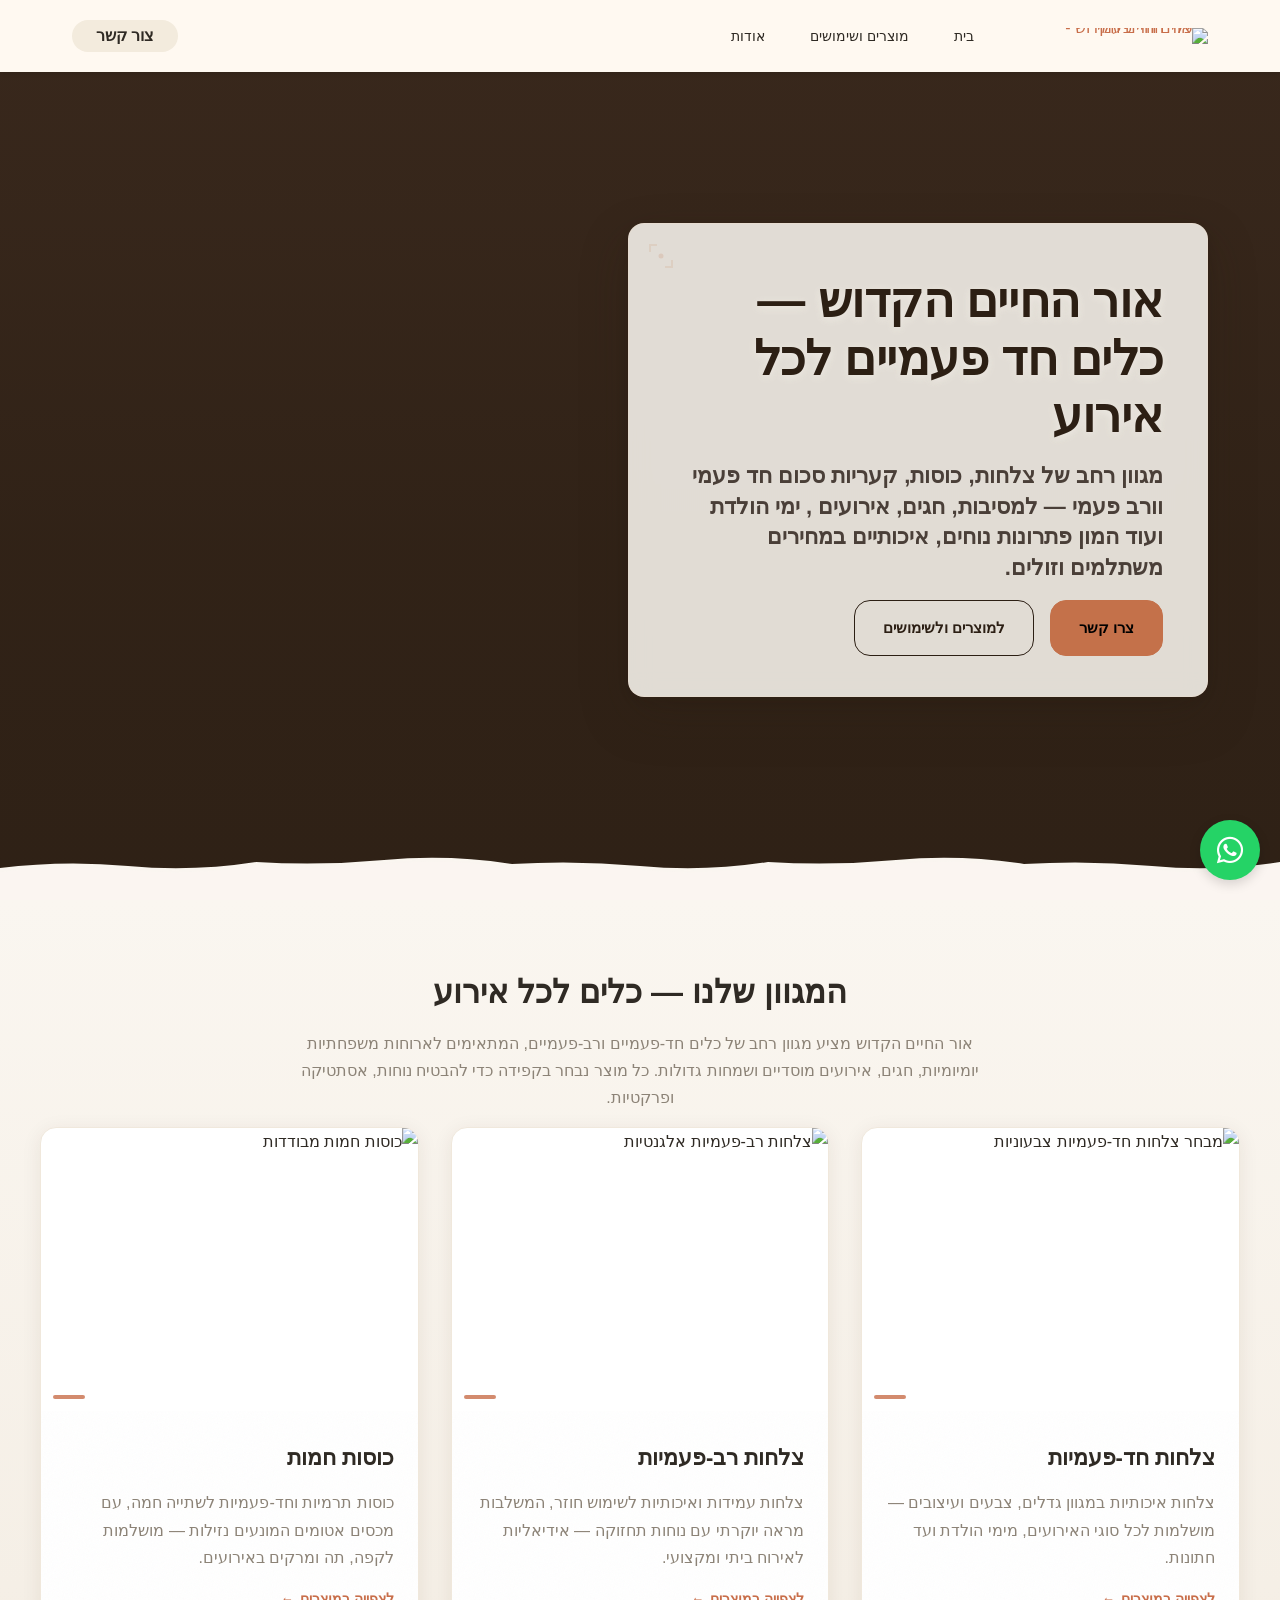
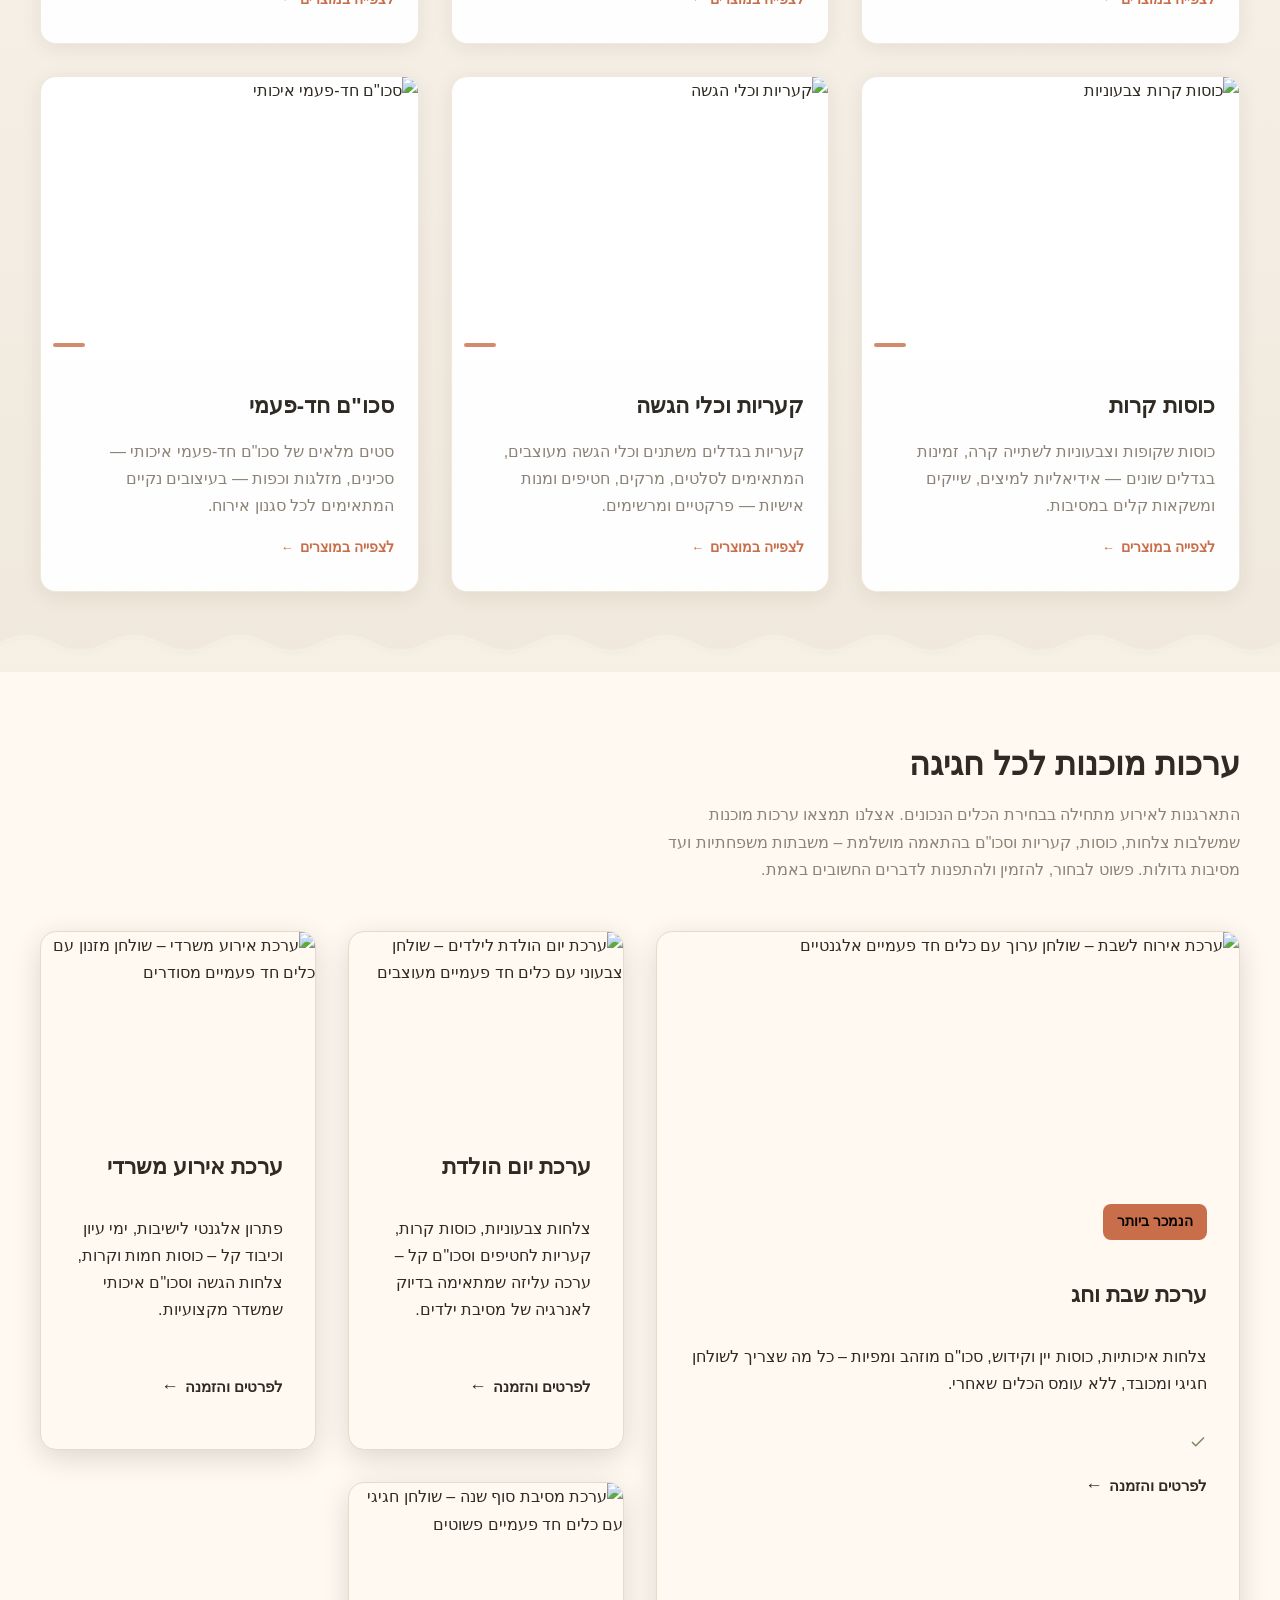
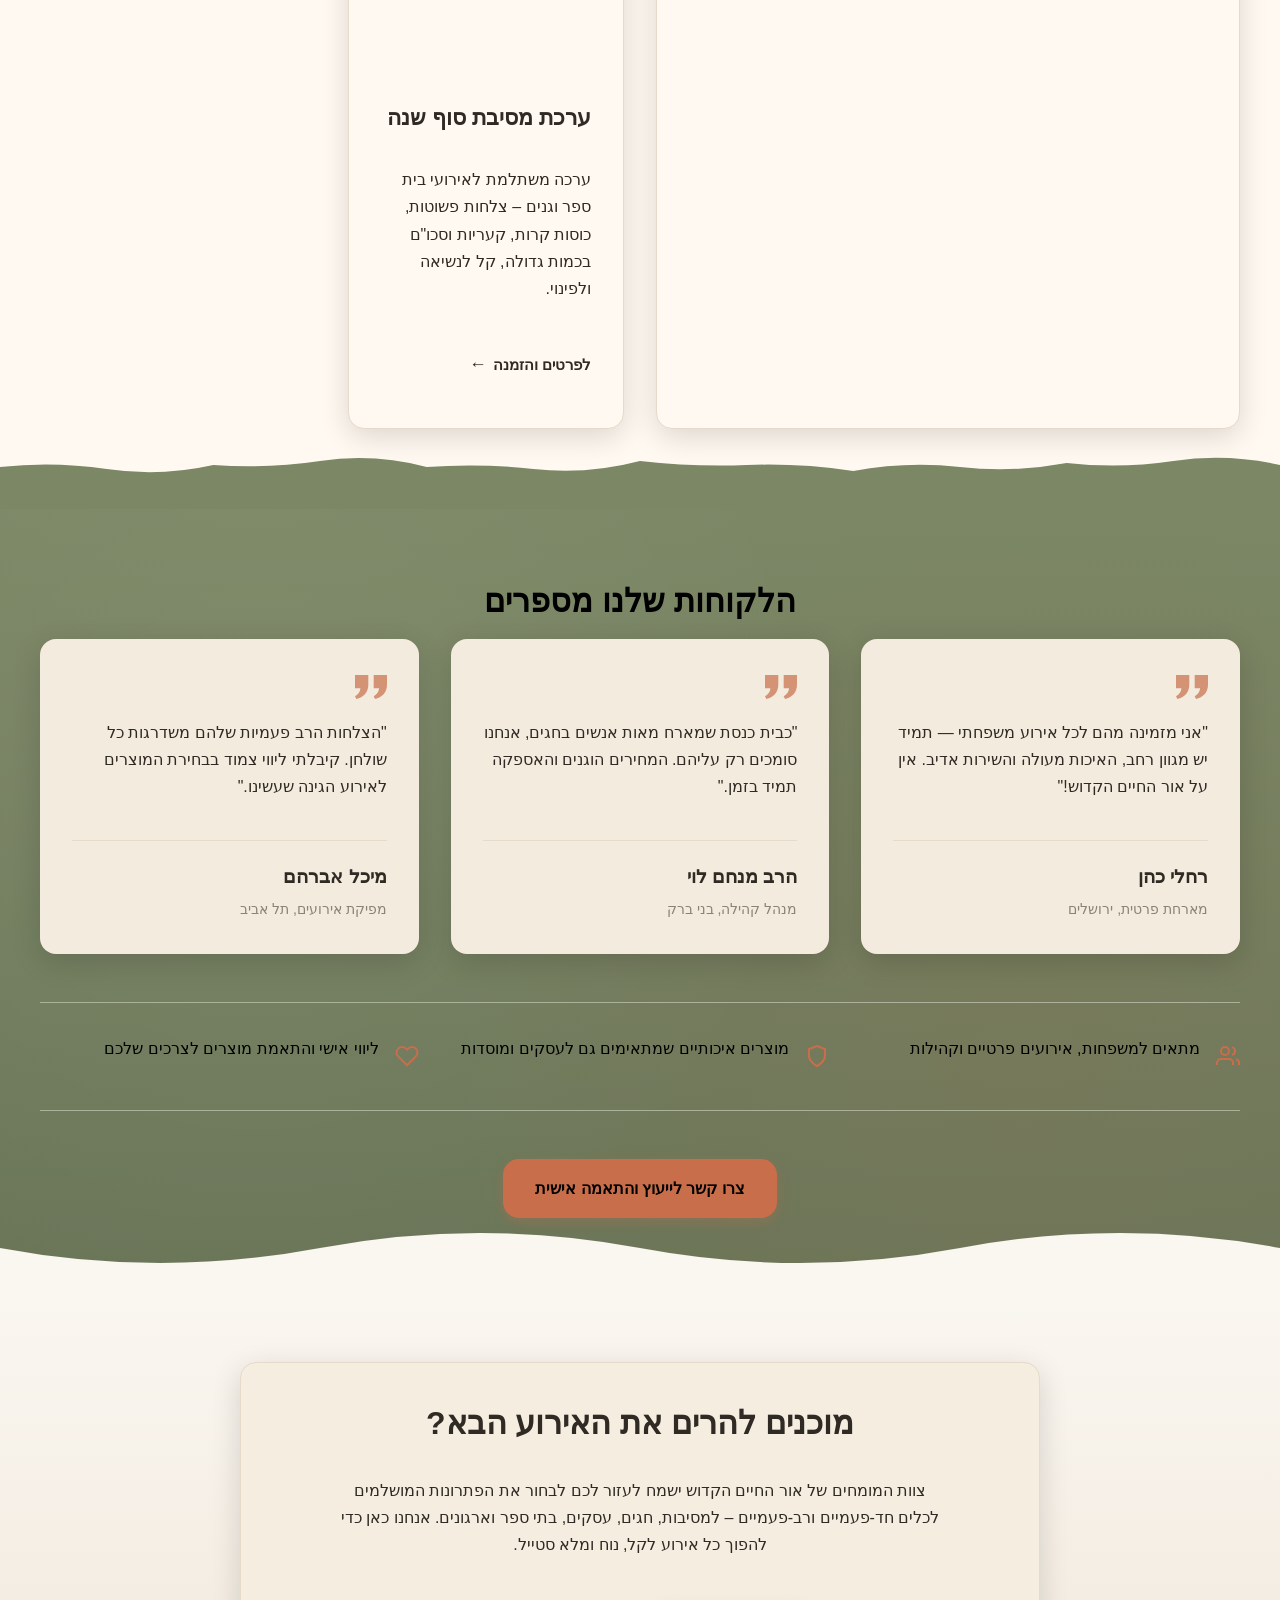
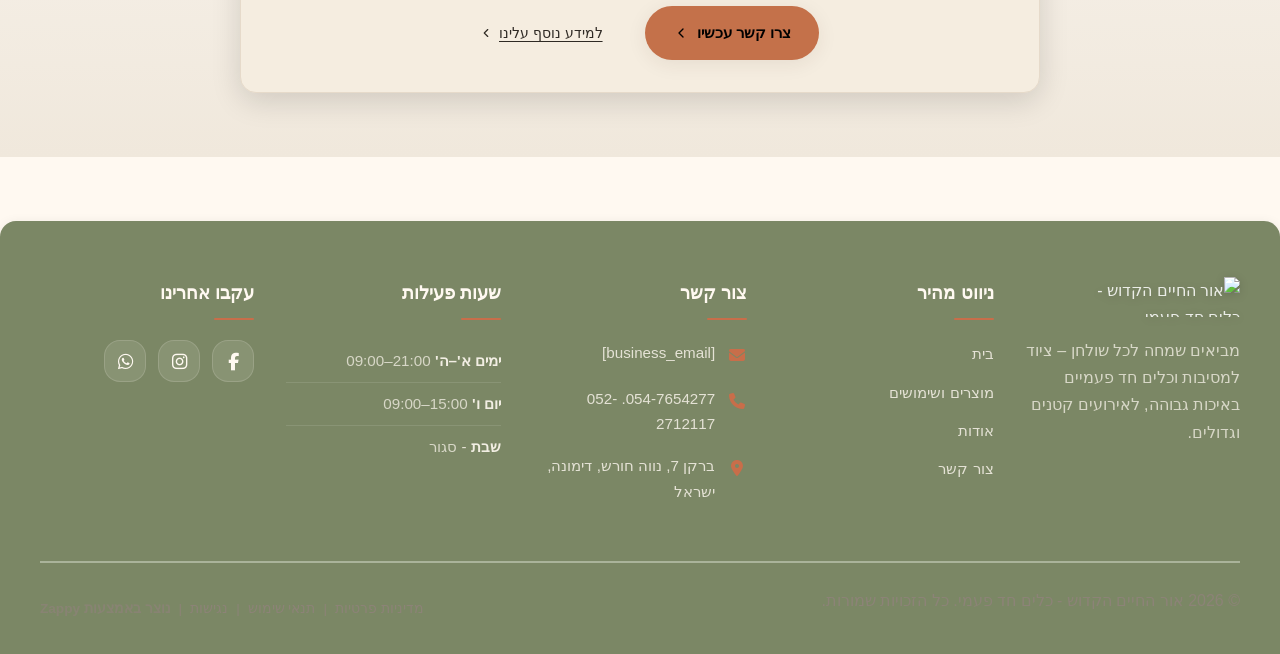
==== commit 6281781a: "Background sync: Progressive GitHub Sync" ====
--- a/public/index.html
+++ b/public/index.html
@@ -354,7 +354,7 @@
     </svg>
   </button>
   
-  <button class="phone-header-btn" data-phone="[business_phone]" aria-label="Call">
+  <button class="phone-header-btn" data-phone="0547654277.0522712117" aria-label="Call">
     <svg width="20" height="20" viewBox="0 0 24 24" fill="currentColor">
       <path d="M22 16.92v3a2 2 0 0 1-2.18 2 19.79 19.79 0 0 1-8.63-3.07 19.5 19.5 0 0 1-6-6 19.79 19.79 0 0 1-3.07-8.67A2 2 0 0 1 4.11 2h3a2 2 0 0 1 2 1.72 12.84 12.84 0 0 0 .7 2.81 2 2 0 0 1-.45 2.11L8.09 9.91a16 16 0 0 0 6 6l1.27-1.27a2 2 0 0 1 2.11-.45 12.84 12.84 0 0 0 2.81.7A2 2 0 0 1 22 16.92z"></path>
     </svg>
@@ -796,7 +796,7 @@
         const phoneLinks = document.querySelectorAll('a[href^="tel:"]');
         const phoneNumber = phoneLinks.length > 0 
           ? phoneLinks[0].getAttribute('href').replace('tel:', '')
-          : '[business_phone]';
+          : '054-7654277. 052-2712117';
         
         window.location.href = 'tel:' + phoneNumber;
         console.log('[Navbar] Phone button clicked');
@@ -1064,10 +1064,10 @@
           </li>
           <li>
             <span class="contact-icon"><i class="fas fa-phone" data-element-type="icon" data-element-id="icon-1780584188980-4s84kee19" data-icon-type="fontawesome"></i></span>
-            <span class="contact-text"><a href="tel:[business_phone]">[business_phone]</a></span>
+            <span class="contact-text"><a href="tel:054-7654277. 052-2712117">054-7654277. 052-2712117</a></span>
           </li>
           <li><a href="/"><span class="contact-icon"><i class="fas fa-map-marker-alt" data-element-type="icon" data-element-id="icon-1780584188980-l7178bois" data-icon-type="fontawesome"></i></span>
-            <span class="contact-text">[business_address]</span></a></li>
+            <span class="contact-text">ברקן 7, נווה חורש, דימונה, ישראל</span></a></li>
         </ul>
       </div>
 
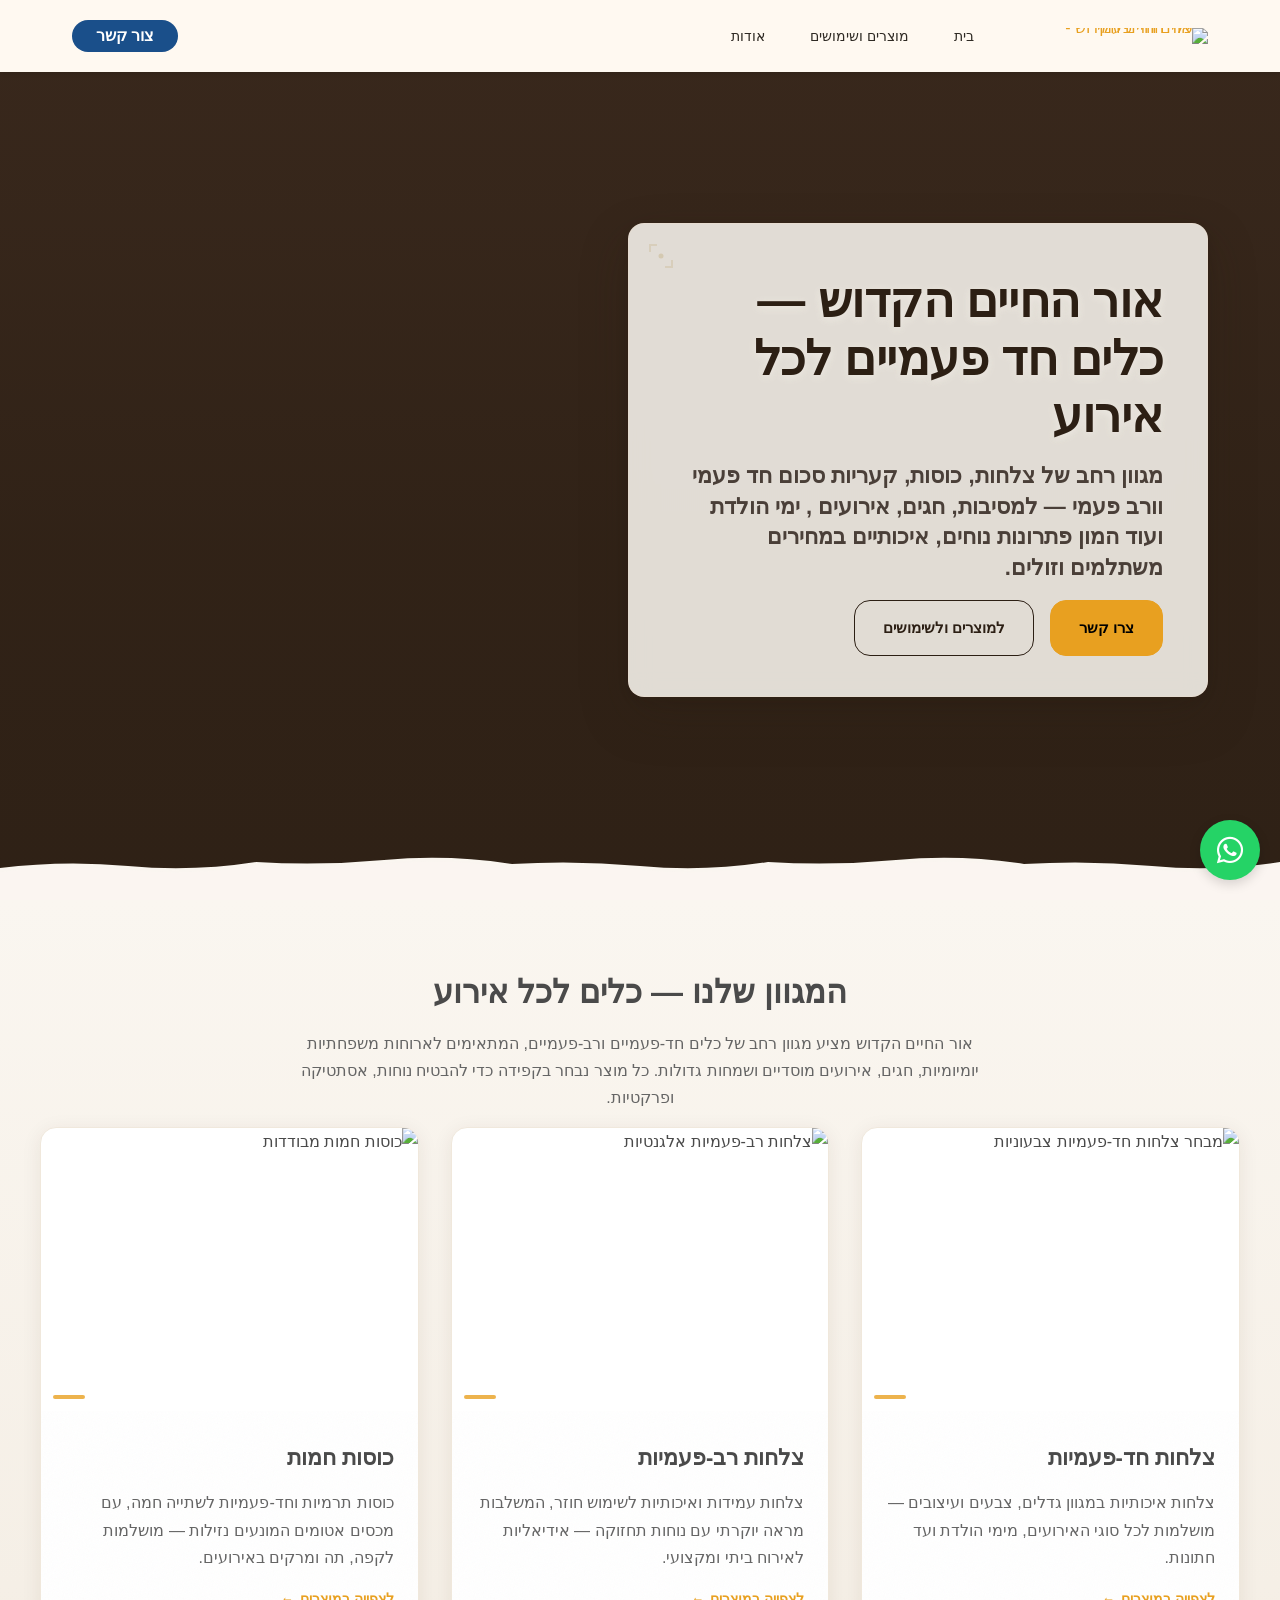
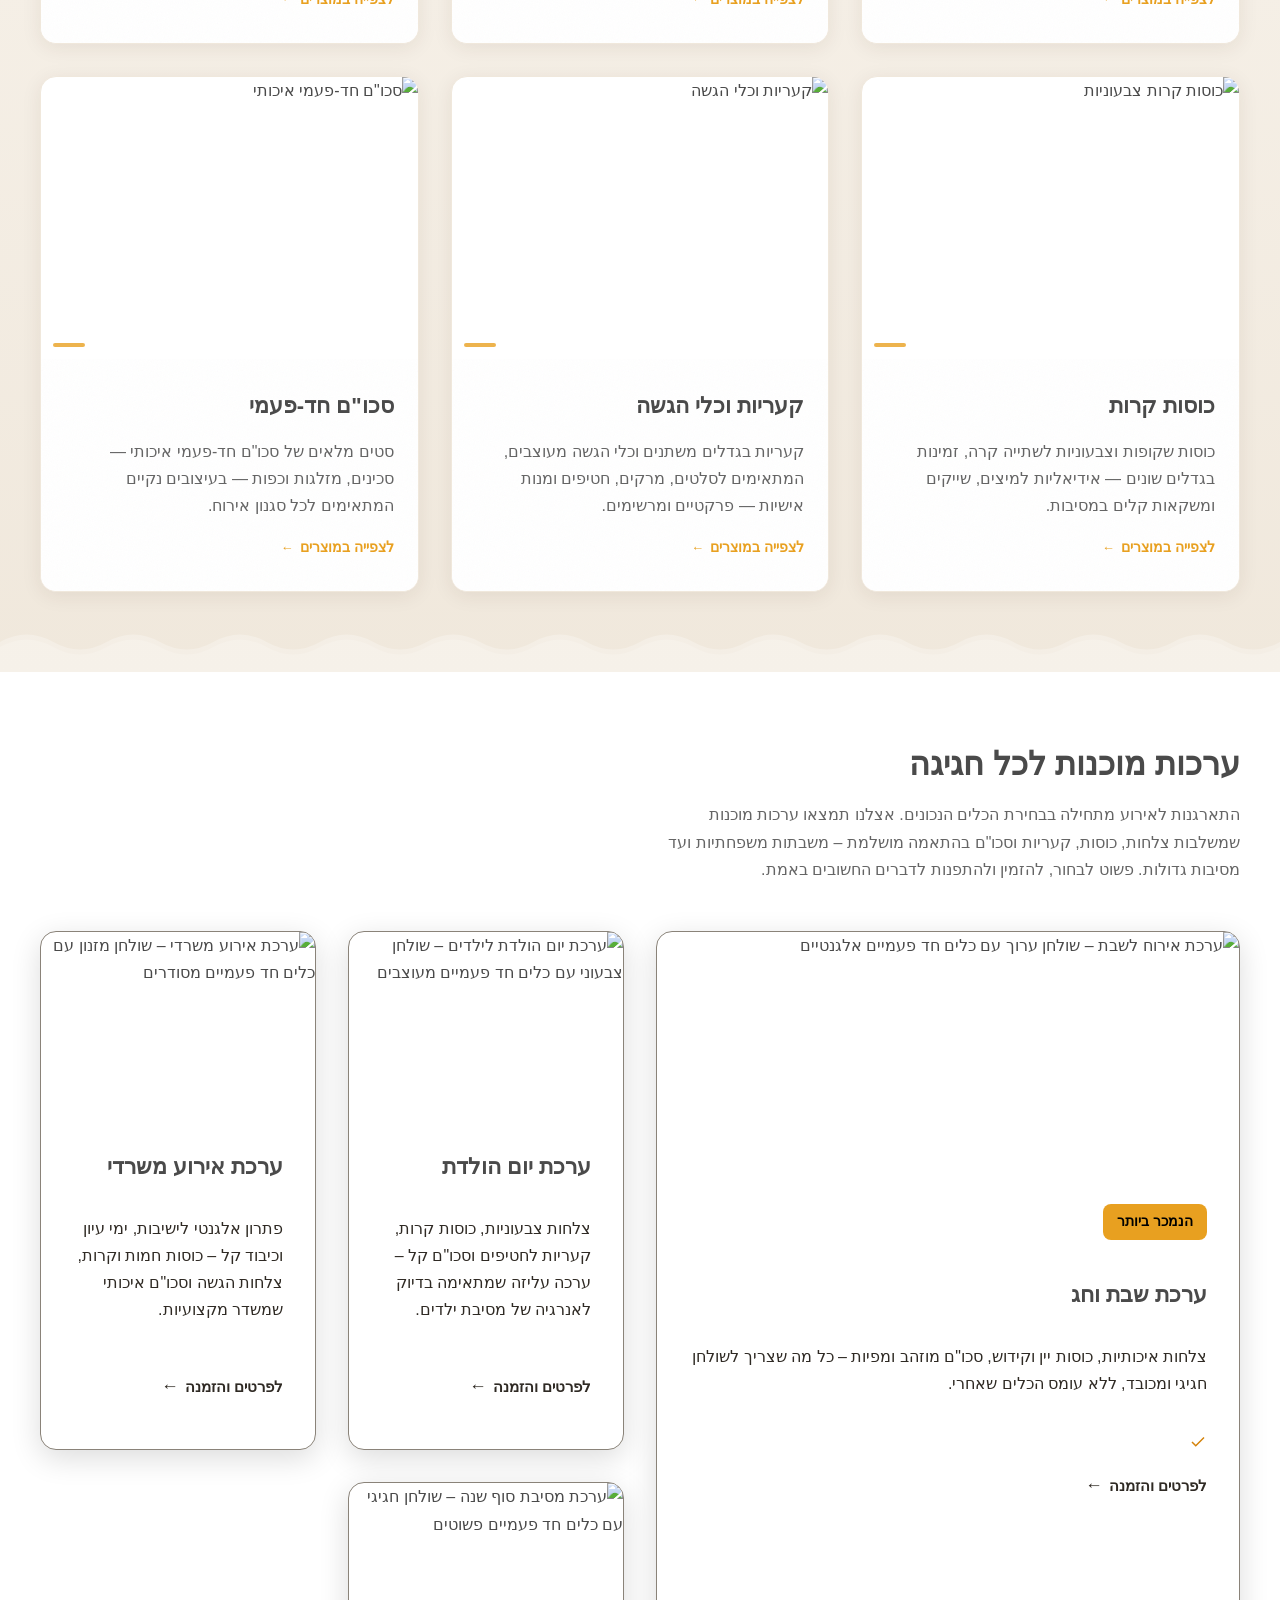
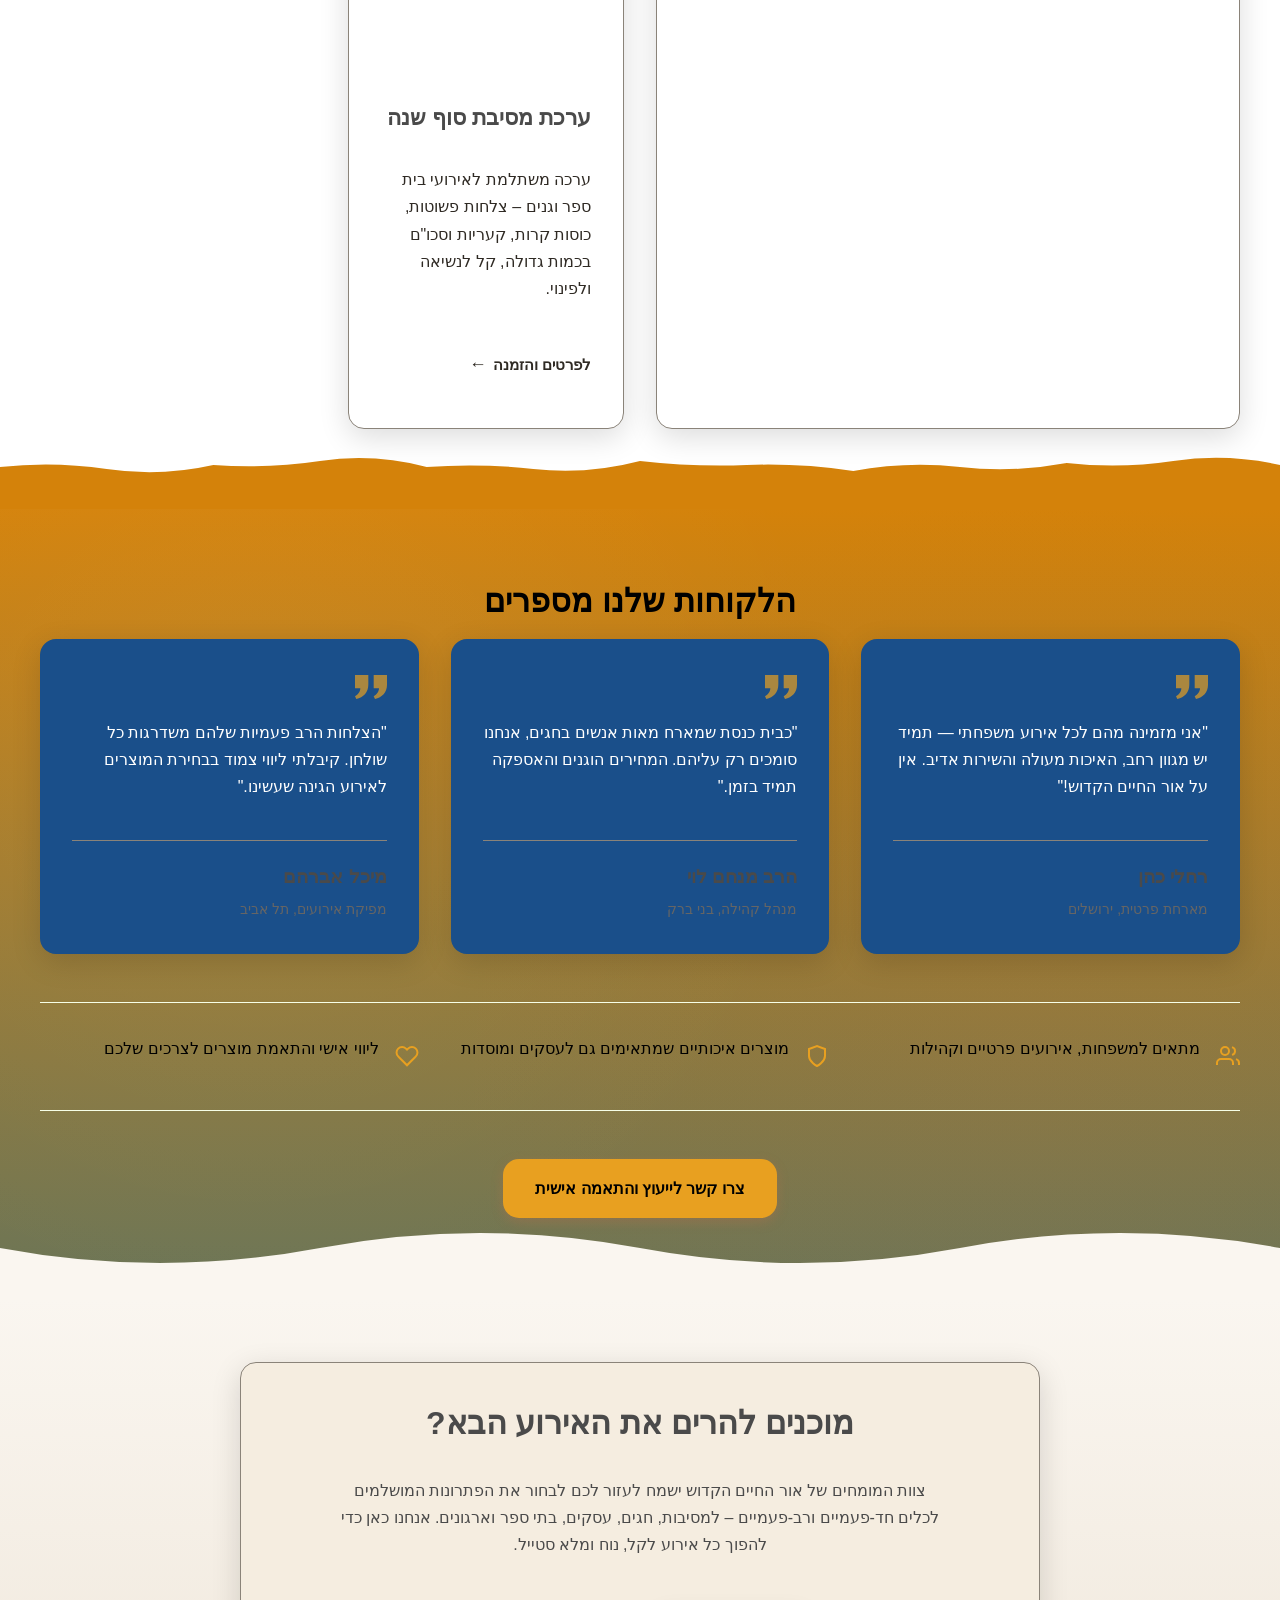
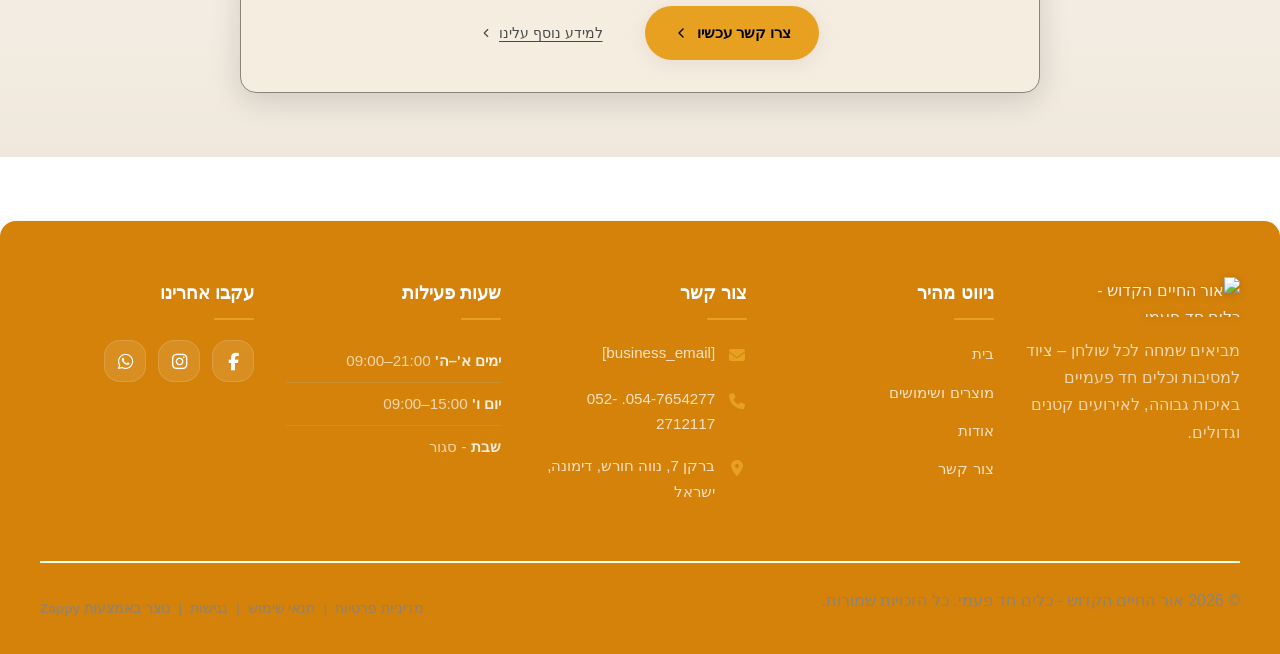
==== commit 5abdb61b: "Background sync: Progressive GitHub Sync" ====
--- a/public/index.html
+++ b/public/index.html
@@ -945,7 +945,7 @@
   </div>
 </section>
 
-<section data-band-index="2" class="index-bundles-section" data-layout-spec="בית-bundles" dir="rtl" id="index-bundles-section"><div class="index-bundles-section__container"><div class="index-bundles-section__header"><h2 class="index-bundles-section__title">ערכות מוכנות לכל חגיגה</h2><p class="index-bundles-section__description">התארגנות לאירוע מתחילה בבחירת הכלים הנכונים. אצלנו תמצאו ערכות מוכנות שמשלבות צלחות, כוסות, קעריות וסכו"ם בהתאמה מושלמת – משבתות משפחתיות ועד מסיבות גדולות. פשוט לבחור, להזמין ולהתפנות לדברים החשובים באמת.</p></div><div class="index-bundles-section__grid zappy-preserve-css-grid" id="zappy-auto-grid-1780584110803-zqc69a" data-zappy-auto-grid="true" data-zappy-grid-align="start" data-original-item-width="579" data-original-gap="32px" style="--zappy-grid-cols: repeat(4, minmax(0, 1fr)); grid-template-columns: repeat(4, minmax(0, 1fr)); display: grid; align-items: stretch !important;" data-zappy-explicit-columns="true"><article class="index-bundles-section__card index-bundles-section__card--anchor" data-grid-item-index="0"><div class="index-bundles-section__card-image-wrap"><img data-placeholder="index-bundles-image-1" data-context="A warm Shabbat dinner table setting with elegant disposable plates, crystal-look disposable cups, and gold-tone disposable cutlery on a linen tablecloth, challah and kiddush wine visible, soft natural window light, lifestyle photography for a party supplies business" width="600" height="400" src="/assets/site-index-bundles-image-1.webp" alt="ערכת אירוח לשבת – שולחן ערוך עם כלים חד פעמיים אלגנטיים" loading="lazy" data-element-type="image" data-element-id="img-1780584110768-5o7q247ai" ></div><div class="index-bundles-section__card-body"><p><span class="index-bundles-section__badge" style="color: rgb(0, 0, 0) !important;">הנמכר ביותר</span></p><h3 class="index-bundles-section__card-title">ערכת שבת וחג</h3><p class="index-bundles-section__card-text" style="color: rgb(47, 42, 36) !important;">צלחות איכותיות, כוסות יין וקידוש, סכו"ם מוזהב ומפיות – כל מה שצריך לשולחן חגיגי ומכובד, ללא עומס הכלים שאחרי.</p><ul class="index-bundles-section__features" ><li class="index-bundles-section__feature-item"><svg data-element-type="icon" data-icon-type="svg" width="18" height="18" viewBox="0 0 24 24" fill="none" stroke="currentColor" stroke-width="2" style="cursor: pointer;"><path d="M20 6L9 17l-5-5"></path></svg><span><br></span></li></ul><p><a href="#" class="index-bundles-section__cta" style="color: rgb(47, 42, 36) !important;">לפרטים והזמנה <span aria-hidden="true">←</span></a></p></div></article><article class="index-bundles-section__card" data-grid-item-index="1"><div class="index-bundles-section__card-image-wrap"><img data-placeholder="index-bundles-image-2" data-context="A colorful childrens birthday party table with bright disposable plates, cups with fun patterns, colorful cutlery, and party hats, balloons in the background, cheerful natural light, lifestyle photography for a party supplies business" width="600" height="400" src="/assets/site-index-bundles-image-2.webp" alt="ערכת יום הולדת לילדים – שולחן צבעוני עם כלים חד פעמיים מעוצבים" loading="lazy" data-element-type="image" data-element-id="img-1780584110768-5q8wtj1s6" ></div><div class="index-bundles-section__card-body"><h3 class="index-bundles-section__card-title">ערכת יום הולדת</h3><p class="index-bundles-section__card-text" style="color: rgb(47, 42, 36) !important;">צלחות צבעוניות, כוסות קרות, קעריות לחטיפים וסכו"ם קל – ערכה עליזה שמתאימה בדיוק לאנרגיה של מסיבת ילדים.</p><ul class="index-bundles-section__features" ></ul><p><a href="#" class="index-bundles-section__cta" style="color: rgb(47, 42, 36) !important;">לפרטים והזמנה <span aria-hidden="true">←</span></a></p></div></article><article class="index-bundles-section__card" data-grid-item-index="2"><div class="index-bundles-section__card-image-wrap"><img data-placeholder="index-bundles-image-3" data-context="A corporate office gathering with a buffet table set with neat stacks of disposable plates, cups, and wrapped cutlery, coffee station visible, clean modern office environment, professional yet warm atmosphere, lifestyle photography for a party supplies business" width="600" height="400" src="/assets/site-index-bundles-image-3.webp" alt="ערכת אירוע משרדי – שולחן מזנון עם כלים חד פעמיים מסודרים" loading="lazy" data-element-type="image" data-element-id="img-1780584110768-liu5y34d9" ></div><div class="index-bundles-section__card-body"><h3 class="index-bundles-section__card-title">ערכת אירוע משרדי</h3><p class="index-bundles-section__card-text" style="color: rgb(47, 42, 36) !important;">פתרון אלגנטי לישיבות, ימי עיון וכיבוד קל – כוסות חמות וקרות, צלחות הגשה וסכו"ם איכותי שמשדר מקצועיות.</p><ul class="index-bundles-section__features" ></ul><p><a href="#" class="index-bundles-section__cta" style="color: rgb(47, 42, 36) !important;">לפרטים והזמנה <span aria-hidden="true">←</span></a></p></div></article><article class="index-bundles-section__card" data-grid-item-index="3"><div class="index-bundles-section__card-image-wrap"><img data-placeholder="index-bundles-image-4" data-context="A school end-of-year party table with simple white disposable plates, clear cups, bulk cutlery, and colorful decorations, bright classroom or hall setting, natural daylight, lifestyle photography for a party supplies business" width="600" height="400" src="/assets/site-index-bundles-image-4.webp" alt="ערכת מסיבת סוף שנה – שולחן חגיגי עם כלים חד פעמיים פשוטים" loading="lazy" data-element-type="image" data-element-id="img-1780584110768-oojwob8y5" ></div><div class="index-bundles-section__card-body"><h3 class="index-bundles-section__card-title">ערכת מסיבת סוף שנה</h3><p class="index-bundles-section__card-text" style="color: rgb(47, 42, 36) !important;">ערכה משתלמת לאירועי בית ספר וגנים – צלחות פשוטות, כוסות קרות, קעריות וסכו"ם בכמות גדולה, קל לנשיאה ולפינוי.</p><ul class="index-bundles-section__features" ></ul><p><a href="#" class="index-bundles-section__cta" style="color: rgb(47, 42, 36) !important;">לפרטים והזמנה <span aria-hidden="true">←</span></a></p></div></article></div></div><div class="index-bundles-section__divider-wrapper"><svg data-no-icon-edit="true" aria-hidden="true" viewBox="0 0 1200 80" preserveAspectRatio="none" xmlns="http://www.w3.org/2000/svg"><defs><linearGradient id="bundle-divider-grad" x1="0%" y1="0%" x2="0%" y2="100%"><stop offset="0%" stop-color="#7B8765" stop-opacity="0.1"></stop><stop offset="100%" stop-color="#7B8765" stop-opacity="0.4"></stop></linearGradient></defs><path d="M0,80 L0,38 Q50,32 100,40 T200,36 Q250,40 300,32 T400,38 Q450,34 500,40 T600,32 Q650,38 700,36 T800,42 Q850,32 900,38 T1000,34 Q1050,40 1100,32 T1200,36 L1200,80 Z" fill="var(--bg-dark)"></path></svg></div></section>
+<section data-band-index="2" class="index-bundles-section" data-layout-spec="בית-bundles" dir="rtl" id="index-bundles-section"><div class="index-bundles-section__container"><div class="index-bundles-section__header"><h2 class="index-bundles-section__title">ערכות מוכנות לכל חגיגה</h2><p class="index-bundles-section__description">התארגנות לאירוע מתחילה בבחירת הכלים הנכונים. אצלנו תמצאו ערכות מוכנות שמשלבות צלחות, כוסות, קעריות וסכו"ם בהתאמה מושלמת – משבתות משפחתיות ועד מסיבות גדולות. פשוט לבחור, להזמין ולהתפנות לדברים החשובים באמת.</p></div><div class="index-bundles-section__grid zappy-preserve-css-grid" id="zappy-auto-grid-1780584110803-zqc69a" data-zappy-auto-grid="true" data-zappy-grid-align="start" data-original-item-width="579" data-original-gap="32px" style="--zappy-grid-cols: repeat(4, minmax(0, 1fr)); grid-template-columns: repeat(4, minmax(0, 1fr)); display: grid; align-items: stretch !important;" data-zappy-explicit-columns="true"><article class="index-bundles-section__card index-bundles-section__card--anchor" data-grid-item-index="0"><div class="index-bundles-section__card-image-wrap"><img data-placeholder="index-bundles-image-1" data-context="A warm Shabbat dinner table setting with elegant disposable plates, crystal-look disposable cups, and gold-tone disposable cutlery on a linen tablecloth, challah and kiddush wine visible, soft natural window light, lifestyle photography for a party supplies business" width="600" height="400" src="/assets/site-index-bundles-image-1.webp" alt="ערכת אירוח לשבת – שולחן ערוך עם כלים חד פעמיים אלגנטיים" loading="lazy" data-element-type="image" data-element-id="img-1780584110768-5o7q247ai" ></div><div class="index-bundles-section__card-body"><p><span class="index-bundles-section__badge" style="color: rgb(0, 0, 0) !important;">הנמכר ביותר</span></p><h3 class="index-bundles-section__card-title">ערכת שבת וחג</h3><p class="index-bundles-section__card-text" style="color: rgb(47, 42, 36) !important;">צלחות איכותיות, כוסות יין וקידוש, סכו"ם מוזהב ומפיות – כל מה שצריך לשולחן חגיגי ומכובד, ללא עומס הכלים שאחרי.</p><ul class="index-bundles-section__features" ><li class="index-bundles-section__feature-item"><svg data-element-type="icon" data-icon-type="svg" width="18" height="18" viewBox="0 0 24 24" fill="none" stroke="currentColor" stroke-width="2" style="cursor: pointer;"><path d="M20 6L9 17l-5-5"></path></svg><span><br></span></li></ul><p><a href="#" class="index-bundles-section__cta" style="color: rgb(47, 42, 36) !important;">לפרטים והזמנה <span aria-hidden="true">←</span></a></p></div></article><article class="index-bundles-section__card" data-grid-item-index="1"><div class="index-bundles-section__card-image-wrap"><img data-placeholder="index-bundles-image-2" data-context="A colorful childrens birthday party table with bright disposable plates, cups with fun patterns, colorful cutlery, and party hats, balloons in the background, cheerful natural light, lifestyle photography for a party supplies business" width="600" height="400" src="/assets/site-index-bundles-image-2.webp" alt="ערכת יום הולדת לילדים – שולחן צבעוני עם כלים חד פעמיים מעוצבים" loading="lazy" data-element-type="image" data-element-id="img-1780584110768-5q8wtj1s6" ></div><div class="index-bundles-section__card-body"><h3 class="index-bundles-section__card-title">ערכת יום הולדת</h3><p class="index-bundles-section__card-text" style="color: rgb(47, 42, 36) !important;">צלחות צבעוניות, כוסות קרות, קעריות לחטיפים וסכו"ם קל – ערכה עליזה שמתאימה בדיוק לאנרגיה של מסיבת ילדים.</p><ul class="index-bundles-section__features" ></ul><p><a href="#" class="index-bundles-section__cta" style="color: rgb(47, 42, 36) !important;">לפרטים והזמנה <span aria-hidden="true">←</span></a></p></div></article><article class="index-bundles-section__card" data-grid-item-index="2"><div class="index-bundles-section__card-image-wrap"><img data-placeholder="index-bundles-image-3" data-context="A corporate office gathering with a buffet table set with neat stacks of disposable plates, cups, and wrapped cutlery, coffee station visible, clean modern office environment, professional yet warm atmosphere, lifestyle photography for a party supplies business" width="600" height="400" src="/assets/site-index-bundles-image-3.webp" alt="ערכת אירוע משרדי – שולחן מזנון עם כלים חד פעמיים מסודרים" loading="lazy" data-element-type="image" data-element-id="img-1780584110768-liu5y34d9" ></div><div class="index-bundles-section__card-body"><h3 class="index-bundles-section__card-title">ערכת אירוע משרדי</h3><p class="index-bundles-section__card-text" style="color: rgb(47, 42, 36) !important;">פתרון אלגנטי לישיבות, ימי עיון וכיבוד קל – כוסות חמות וקרות, צלחות הגשה וסכו"ם איכותי שמשדר מקצועיות.</p><ul class="index-bundles-section__features" ></ul><p><a href="#" class="index-bundles-section__cta" style="color: rgb(47, 42, 36) !important;">לפרטים והזמנה <span aria-hidden="true">←</span></a></p></div></article><article class="index-bundles-section__card" data-grid-item-index="3"><div class="index-bundles-section__card-image-wrap"><img data-placeholder="index-bundles-image-4" data-context="A school end-of-year party table with simple white disposable plates, clear cups, bulk cutlery, and colorful decorations, bright classroom or hall setting, natural daylight, lifestyle photography for a party supplies business" width="600" height="400" src="/assets/site-index-bundles-image-4.webp" alt="ערכת מסיבת סוף שנה – שולחן חגיגי עם כלים חד פעמיים פשוטים" loading="lazy" data-element-type="image" data-element-id="img-1780584110768-oojwob8y5" ></div><div class="index-bundles-section__card-body"><h3 class="index-bundles-section__card-title">ערכת מסיבת סוף שנה</h3><p class="index-bundles-section__card-text" style="color: rgb(47, 42, 36) !important;">ערכה משתלמת לאירועי בית ספר וגנים – צלחות פשוטות, כוסות קרות, קעריות וסכו"ם בכמות גדולה, קל לנשיאה ולפינוי.</p><ul class="index-bundles-section__features" ></ul><p><a href="#" class="index-bundles-section__cta" style="color: rgb(47, 42, 36) !important;">לפרטים והזמנה <span aria-hidden="true">←</span></a></p></div></article></div></div><div class="index-bundles-section__divider-wrapper"><svg data-no-icon-edit="true" aria-hidden="true" viewBox="0 0 1200 80" preserveAspectRatio="none" xmlns="http://www.w3.org/2000/svg"><defs><linearGradient id="bundle-divider-grad" x1="0%" y1="0%" x2="0%" y2="100%"><stop offset="0%" stop-color="#D4820A" stop-opacity="0.1"></stop><stop offset="100%" stop-color="#D4820A" stop-opacity="0.4"></stop></linearGradient></defs><path d="M0,80 L0,38 Q50,32 100,40 T200,36 Q250,40 300,32 T400,38 Q450,34 500,40 T600,32 Q650,38 700,36 T800,42 Q850,32 900,38 T1000,34 Q1050,40 1100,32 T1200,36 L1200,80 Z" fill="var(--bg-dark)"></path></svg></div></section>
 
 <section data-band-index="3" class="index-testimonials-section" data-layout-spec="בית-testimonials">
   <div class="index-testimonials-section__container">
--- a/styles.css
+++ b/styles.css
@@ -1,4 +1,4 @@
-
+@import url('https://fonts.googleapis.com/css2?family=Roboto:wght@400;500;700&display=swap');
 
 /* Self-hosted fonts (Inter + Rubik for multi-language support) */
 
@@ -68,16 +68,16 @@
   src: url('assets/fonts/Rubik-Bold.woff2') format('woff2');
 }
 :root {
-  --primary: #F3EBDD;
-  --secondary: #7B8765;
-  --accent: #C86E4A;
-  --bg-light: #FFF9F1;
-  --bg-dark: #7B8765;
-  --text-dark: #2F2A24;
-  --text-light: #FFF9F1;
-  --text-muted: #8C8377;
-  --border-light: #E6DACA;
-  --border-dark: #AAB39A;
+--primary: #1A4F8A;
+  --secondary: #D4820A;
+  --accent: #E8A020;
+  --bg-light: #FFFFFF;
+  --bg-dark: #D4820A;
+  --text-dark: #4a4a4a;
+  --text-light: #FFFFFF;
+  --text-muted: #656565;
+  --border-light: #8a8379;
+  --border-dark: #f7ffe7;
   --nav-bg: #FFF9F1;
   --nav-text: #2F2A24;
   --nav-text-hover: #C86E4A;
@@ -98,7 +98,16 @@
   --spacing-element-gap: 16px;
   --transition-default: 200ms ease;
   --transition-hover: 200ms ease;
-}
+  --primary-color: #1A4F8A;
+  --secondary-color: #D4820A;
+  --accent-color: #E8A020;
+  --background-color: #FFFFFF;
+  --surface-color: #F0F4F9;
+  --text-color: #4a4a4a;
+  --text-secondary-color: #656565;
+
+  --heading-font: 'Roboto', sans-serif;
+  --font-heading: 'Roboto', sans-serif;}
 
 *, *::before, *::after {
   box-sizing: border-box;
@@ -128,7 +137,7 @@
 }
 
 h1, h2, h3, h4, h5, h6 {
-  font-family: 'Rubik', sans-serif;
+  font-family: 'Roboto', sans-serif;
   color: var(--text-dark);
   text-rendering: optimizeLegibility;
 }
@@ -240,13 +249,13 @@
 }
 
 .btn-primary {
-  background: linear-gradient(135deg, #C4714A 0%, #D4956A 100%);
+  background: linear-gradient(135deg, #E89E1C 0%, #ECB148 100%);
   color: var(--text-light);
   border-color: transparent;
 }
 
 .btn-primary:hover {
-  background: linear-gradient(135deg, #D4956A 0%, #C4714A 100%);
+  background: linear-gradient(135deg, #ECB148 0%, #E89E1C 100%);
   color: var(--text-light);
 }
 
@@ -344,8 +353,8 @@
   --nav-bg: #FFF9F1;
   --nav-text: #2F2A24;
   --nav-text-hover: #C86E4A;
-  --primary: #F3EBDD;
-  --text-dark: #2F2A24;
+  --primary: #1A4F8A;
+  --text-dark: #4a4a4a;
   --box-shadow: 0 2px 10px rgba(0,0,0,0.05);
 }
 
@@ -473,7 +482,7 @@
 }
 
 .nav-cta-btn:hover {
-  background-color: #ebd9c0;
+  background-color: #1A4F8A;
   box-shadow: 0 8px 30px rgba(0,0,0,0.14);
 }
 
@@ -555,8 +564,8 @@
   --nav-bg: #FFF9F1;
   --nav-text: #2F2A24;
   --nav-text-hover: #C86E4A;
-  --primary: #F3EBDD;
-  --text-dark: #2F2A24;
+  --primary: #1A4F8A;
+  --text-dark: #4a4a4a;
   --box-shadow: 0 2px 10px rgba(0,0,0,0.05);
 }
 
@@ -684,7 +693,7 @@
 }
 
 .nav-cta-btn:hover {
-  background-color: #ebd9c0;
+  background-color: #1A4F8A;
   box-shadow: 0 8px 30px rgba(0,0,0,0.14);
 }
 
@@ -832,7 +841,7 @@
 .navbar a:focus-visible,
 .navbar button:focus-visible,
 .nav-menu a:focus-visible {
-  outline: 2px solid var(--primary-color, var(--primary, #F3EBDD));
+  outline: 2px solid var(--primary-color, var(--primary, #1A4F8A));
   outline-offset: 2px;
 }
 
@@ -1701,16 +1710,16 @@
 /* Footer Styles */
 /* ===== CSS Variables ===== */
 :root {
-  --primary: #F3EBDD;
-  --secondary: #7B8765;
-  --accent: #C86E4A;
-  --bg-light: #FFF9F1;
-  --bg-dark: #7B8765;
-  --text-dark: #2F2A24;
-  --text-light: #FFF9F1;
-  --text-muted: #8C8377;
-  --border-light: #E6DACA;
-  --border-dark: #AAB39A;
+  --primary: #1A4F8A;
+  --secondary: #D4820A;
+  --accent: #E8A020;
+  --bg-light: #FFFFFF;
+  --bg-dark: #D4820A;
+  --text-dark: #4a4a4a;
+  --text-light: #FFFFFF;
+  --text-muted: #656565;
+  --border-light: #8a8379;
+  --border-dark: #f7ffe7;
   --radius-sm: 16px;
   --radius-md: 16px;
   --shadow: 0 2px 12px rgba(0,0,0,0.08);
@@ -2029,7 +2038,7 @@
 
 
 /* V2 Decorative Helpers — quote marks */
-:root { --decorative-quote-color: var(--accent, #b48b59); --decorative-quote-font: var(--accent-font, var(--font-display, serif)); }
+:root { --decorative-quote-color: var(--accent, #E8A020); --decorative-quote-font: var(--accent-font, var(--font-display, serif)); }
 blockquote::before, .quote::before, [data-quote]::before {
   content: "\201C";
   font-family: var(--decorative-quote-font);
@@ -2060,7 +2069,7 @@
   height: 2px;
   margin: 1.25rem auto;
   border: 0;
-  background: linear-gradient(90deg, transparent, var(--accent, var(--primary, #b48b59)) 30%, var(--accent, var(--primary, #b48b59)) 70%, transparent);
+  background: linear-gradient(90deg, transparent, var(--accent, var(--primary, #E89E1B)) 30%, var(--accent, var(--primary, #E89E1B)) 70%, transparent);
   border-radius: 999px;
   opacity: 0.85;
 }
@@ -2235,14 +2244,14 @@
 }
 
 .index-hero-section__btn--primary {
-  background: #C4714A;
+  background: #E8A020;
   color: #FFFFFF;
-  border-color: #C4714A;
+  border-color: #E8A020;
 }
 
 .index-hero-section__btn--primary:hover {
-  background: #B05E3A;
-  border-color: #B05E3A;
+  background: #E8A020;
+  border-color: #E8A020;
   box-shadow: 0 8px 24px rgba(196, 113, 74, 0.35);
   transform: translateY(-2px);
 }
@@ -2263,7 +2272,7 @@
   position: absolute;
   top: 16px;
   inset-inline-end: 16px;
-  color: #C4714A;
+  color: #9c6a10;
   pointer-events: none;
   opacity: 0.7;
 }
@@ -2862,7 +2871,7 @@
   background-image:
     radial-gradient(circle at 20% 30%, rgba(255, 249, 241, 0.05) 0%, transparent 50%),
     radial-gradient(circle at 80% 70%, rgba(200, 110, 74, 0.08) 0%, transparent 50%),
-    linear-gradient(180deg, #7B8765 0%, #6A7558 100%);
+    linear-gradient(180deg, #D4820A 0%, #6A7558 100%);
   color: var(--text-light);
   direction: rtl;
   text-align: right;
@@ -3015,7 +3024,7 @@
 }
 
 .index-testimonials-section__cta-button:hover {
-  background-color: #B55F3F;
+  background-color: #E8A020;
   transform: translateY(-2px);
   box-shadow: var(--shadow-btn-hover, 0 8px 30px rgba(0,0,0,0.14));
 }
@@ -3143,7 +3152,7 @@
 }
 
 .index-cta-section__btn-primary {
-  background: #C4714A;
+  background: #E8A020;
   color: #FFFFFF;
   padding: 14px 28px;
   border-radius: 50px;
@@ -3161,7 +3170,7 @@
 }
 
 .index-cta-section__btn-primary:hover {
-  background: #B5633C;
+  background: #E8A020;
   box-shadow: 0 8px 32px rgba(60,35,15,0.12);
   transform: translateY(-1px);
 }
@@ -3172,7 +3181,7 @@
 
 .index-cta-section__btn-ghost {
   background: transparent;
-  color: #C4714A;
+  color: #9c6a10;
   border: none;
   padding: 10px 18px;
   font-weight: 500;
@@ -3188,8 +3197,8 @@
 }
 
 .index-cta-section__btn-ghost:hover {
-  color: #A55837;
-  text-decoration-color: #A55837;
+  color: #9c6a10;
+  text-decoration-color: #E8A020;
 }
 
 .index-cta-section__btn-ghost svg {
@@ -3349,7 +3358,7 @@
 }
 
 .products-uses-intro-section .tile-caption h3 {
-  font-family: 'Rubik', sans-serif;
+  font-family: 'Roboto', sans-serif;
   font-size: 1.375rem;
   font-weight: 600;
   line-height: 1.4;
@@ -3395,7 +3404,7 @@
 }
 
 .products-uses-intro-section .mosaic-tile--text h3 {
-  font-family: 'Rubik', sans-serif;
+  font-family: 'Roboto', sans-serif;
   font-size: 1.375rem;
   font-weight: 600;
   line-height: 1.4;
@@ -3421,7 +3430,7 @@
 }
 
 .products-uses-intro-section .btn-primary {
-  background: #C4714A;
+  background: #E8A020;
   color: #FFFFFF;
   padding: 14px 28px;
   border-radius: 50px;
@@ -3438,7 +3447,7 @@
 }
 
 .products-uses-intro-section .btn-primary:hover {
-  background: #B05F3A;
+  background: #E8A020;
   box-shadow: 0 8px 24px rgba(196,113,74,0.4);
   transform: translateY(-1px);
 }
@@ -3988,7 +3997,7 @@
 }
 
 .products-uses-showcase-section__header h2 {
-  font-family: 'Rubik', sans-serif;
+  font-family: 'Roboto', sans-serif;
   font-size: 2rem;
   font-weight: 600;
   line-height: 1.3;
@@ -4049,7 +4058,7 @@
 }
 
 .products-uses-showcase-section__caption h3 {
-  font-family: 'Rubik', sans-serif;
+  font-family: 'Roboto', sans-serif;
   font-size: 1.375rem;
   font-weight: 500;
   line-height: 1.4;
@@ -4125,7 +4134,7 @@
 
 /* Section Header */
 .products-uses-faq-section h2 {
-  font-family: 'Rubik', sans-serif;
+  font-family: 'Roboto', sans-serif;
   font-size: 2rem;
   font-weight: 600;
   color: var(--text-dark);
@@ -4194,7 +4203,7 @@
 }
 
 .products-uses-faq-section .faq-content h3 {
-  font-family: 'Rubik', sans-serif;
+  font-family: 'Roboto', sans-serif;
   font-size: 1.375rem;
   font-weight: 600;
   color: var(--text-dark);
@@ -4231,7 +4240,7 @@
   display: inline-flex;
   align-items: center;
   gap: 8px;
-  background: #C4714A;
+  background: #E8A020;
   color: #FFFFFF;
   padding: 14px 28px;
   border-radius: 50px;
@@ -4245,7 +4254,7 @@
 }
 
 .products-uses-faq-section .btn-primary:hover {
-  background: #B05F3A;
+  background: #E8A020;
   box-shadow: 0 8px 30px rgba(0,0,0,0.14);
   transform: translateY(-1px);
 }
@@ -4543,7 +4552,7 @@
     font-size: 0.95rem;
     font-weight: 400;
     line-height: 1.65;
-    color: #7A6555;
+    color: #a36408;
     margin: 0;
     text-align: right;
 }
@@ -4560,16 +4569,16 @@
 .about-value-card__corner--tl {
     top: 12px;
     right: 12px;
-    border-top: 2px solid #7B8765;
-    border-right: 2px solid #7B8765;
+    border-top: 2px solid #D4820A;
+    border-right: 2px solid #D4820A;
     border-top-right-radius: 4px;
 }
 
 .about-value-card__corner--br {
     bottom: 12px;
     left: 12px;
-    border-bottom: 2px solid #7B8765;
-    border-left: 2px solid #7B8765;
+    border-bottom: 2px solid #D4820A;
+    border-left: 2px solid #D4820A;
     border-bottom-left-radius: 4px;
 }
 
@@ -4638,7 +4647,7 @@
 }
 
 .about-process-section__header h2 {
-  font-family: 'Rubik', sans-serif;
+  font-family: 'Roboto', sans-serif;
   font-size: 2rem;
   font-weight: 600;
   line-height: 1.3;
@@ -4726,7 +4735,7 @@
 }
 
 .about-process-section__step-card h3 {
-  font-family: 'Rubik', sans-serif;
+  font-family: 'Roboto', sans-serif;
   font-size: 1.375rem;
   font-weight: 600;
   line-height: 1.4;
@@ -4868,7 +4877,7 @@
   background-image: 
     radial-gradient(circle at 15% 20%, rgba(255,249,241,0.04) 0%, transparent 50%),
     radial-gradient(circle at 85% 80%, rgba(200,110,74,0.06) 0%, transparent 50%),
-    linear-gradient(180deg, #7B8765 0%, #6A7555 100%);
+    linear-gradient(180deg, #D4820A 0%, #B46E08 100%);
   color: var(--text-light);
   padding: 64px 16px 80px;
   text-align: right;
@@ -5084,7 +5093,7 @@
 }
 
 .about-mission-section__cta:hover {
-  background: #B85E3A;
+  background: #E8A020;
   box-shadow: 0 8px 32px rgba(196,113,74,0.25);
   transform: translateY(-2px);
 }
@@ -5433,7 +5442,7 @@
 }
 
 .contact-contact-form-section .contact-form__submit:hover {
-  background: #B55E3A;
+  background: #E8A020;
   transform: translateY(-2px);
   box-shadow: 0 16px 56px rgba(60, 35, 15, 0.18);
 }
@@ -5921,7 +5930,7 @@
 }
 
 .contact-reassurance-section__cta:hover {
-  background-color: #B85A3A;
+  background-color: #E8A020;
   box-shadow: 0 8px 32px rgba(196,113,74,0.35);
 }
 
@@ -6345,9 +6354,9 @@
   --cc-modal-bg: #ffffff;
   --cc-primary-color: #1f2937;
   --cc-secondary-color: #4b5563;
-  --cc-btn-primary-bg: #f3ebdd;
+  --cc-btn-primary-bg: #1A4F8A;
   --cc-btn-primary-color: #ffffff;
-  --cc-btn-primary-border: #f3ebdd;
+  --cc-btn-primary-border: #1A4F8A;
   --cc-btn-primary-hover-bg: #dad2c4;
   --cc-btn-primary-hover-border: #dad2c4;
   --cc-btn-primary-hover-color: #ffffff;
@@ -6363,7 +6372,7 @@
   --cc-btn-secondary-hover-bg: #e5e7eb;
   --cc-btn-secondary-hover-color: #111827;
   --cc-btn-secondary-hover-border: #d1d5db;
-  --cc-toggle-on-bg: #f3ebdd;
+  --cc-toggle-on-bg: #1A4F8A;
 }
 
 #cc-main,
@@ -6476,7 +6485,7 @@
  * defaults for the preferences modal's two secondary pills). */
 #zappy-cookie-banner .zappy-cookie-banner__button--customize {
   background-color: transparent !important;
-  color: #f3ebdd !important;
+  color: #1A4F8A !important;
   border: none !important;
   padding: 0 8px !important;
   height: 32px !important;
@@ -6664,7 +6673,7 @@
 
 /* Basic Accessibility Enhancements */
 :root {
-  --accessibility-focus: #7B8765;
+  --accessibility-focus: #D4820A;
 }
 
 /* Skip link styles */
@@ -6787,9 +6796,9 @@
 #mic-access-tool-general-button svg line,
 #mic-access-tool-general-button svg polyline,
 #mic-access-tool-general-button svg g {
-  fill: #7B8765 !important;
-  stroke: #7B8765 !important;
-  color: #7B8765 !important;
+  fill: #D4820A !important;
+  stroke: #D4820A !important;
+  color: #a36408 !important;
 }
 
 /* Target images if the icon is an img instead of SVG */
@@ -6810,7 +6819,7 @@
 .mic-access-tool-box-header,
 div[id*="mic-access-tool-box"] header,
 div[id*="mic-access-tool-box"] .header {
-  background: #7B8765 !important;
+  background: #D4820A !important;
   color: white !important;
 }
 
@@ -6837,8 +6846,8 @@
 #mic-access-tool-box button:hover,
 div[id*="mic-access-tool-box"] button.active,
 div[id*="mic-access-tool-box"] button:hover {
-  border-color: #7B8765 !important;
-  color: #7B8765 !important;
+  border-color: #D4820A !important;
+  color: #a36408 !important;
   background-color: rgba(123, 135, 101, 0.1) !important;
 }
 
@@ -6847,7 +6856,7 @@
 #mic-access-tool-box button[title*="Reset"],
 #mic-access-tool-box [class*="reset"],
 div[id*="mic-access-tool-box"] button[class*="reset"] {
-  background: #7B8765 !important;
+  background: #D4820A !important;
   color: white !important;
 }
 
@@ -6868,6 +6877,14 @@
 ._access-icon {
   display: flex !important;
 }
+/* === BUTTON TEXT OVERRIDES START === */
+.btn-accent,
+.btn--accent,
+[class*="btn-accent"],
+[class*="btn--accent"] { color: #333333 !important; }
+.navbar .nav-cta-btn,
+.nav-cta-btn { color: #FFFFFF !important; }
+/* === BUTTON TEXT OVERRIDES END === */
 /* mobile-submenu-overflow-fix */
 @media (max-width: 768px) {
   .navbar .sub-menu.mobile-expanded,
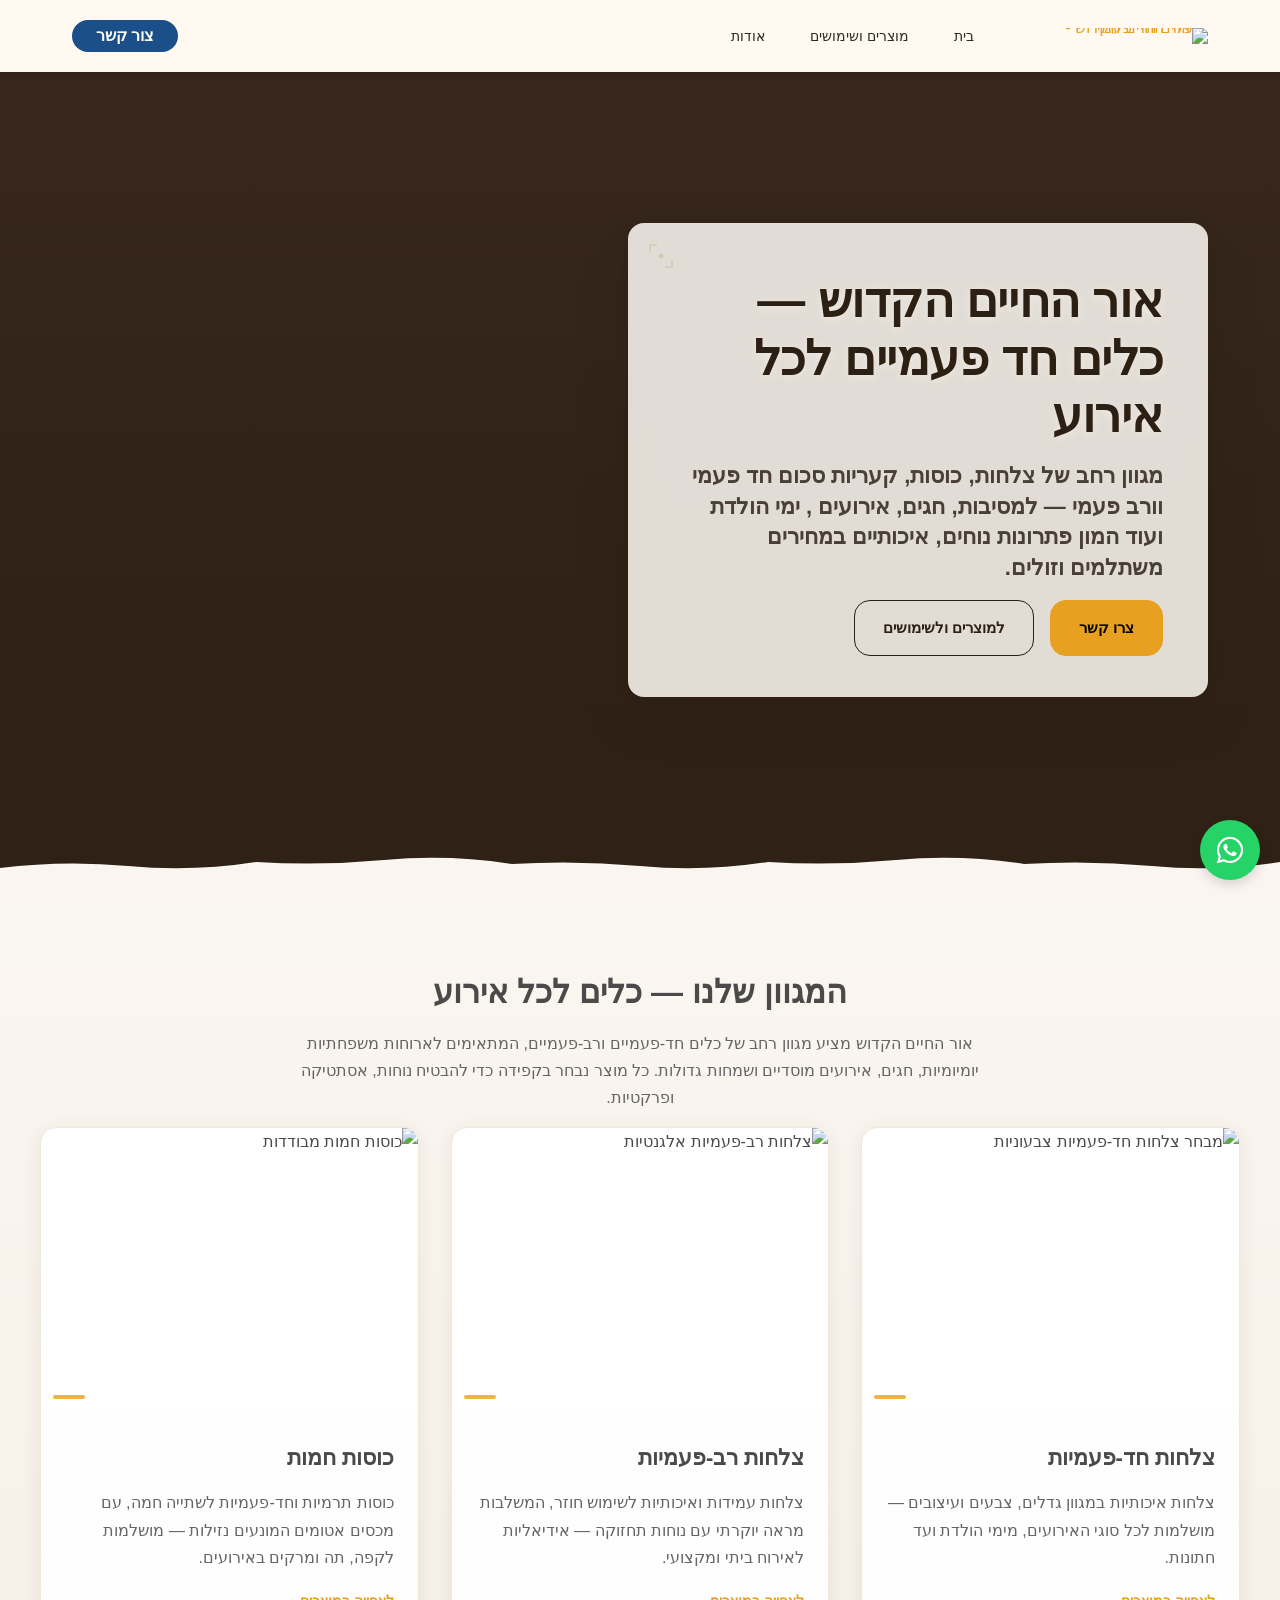
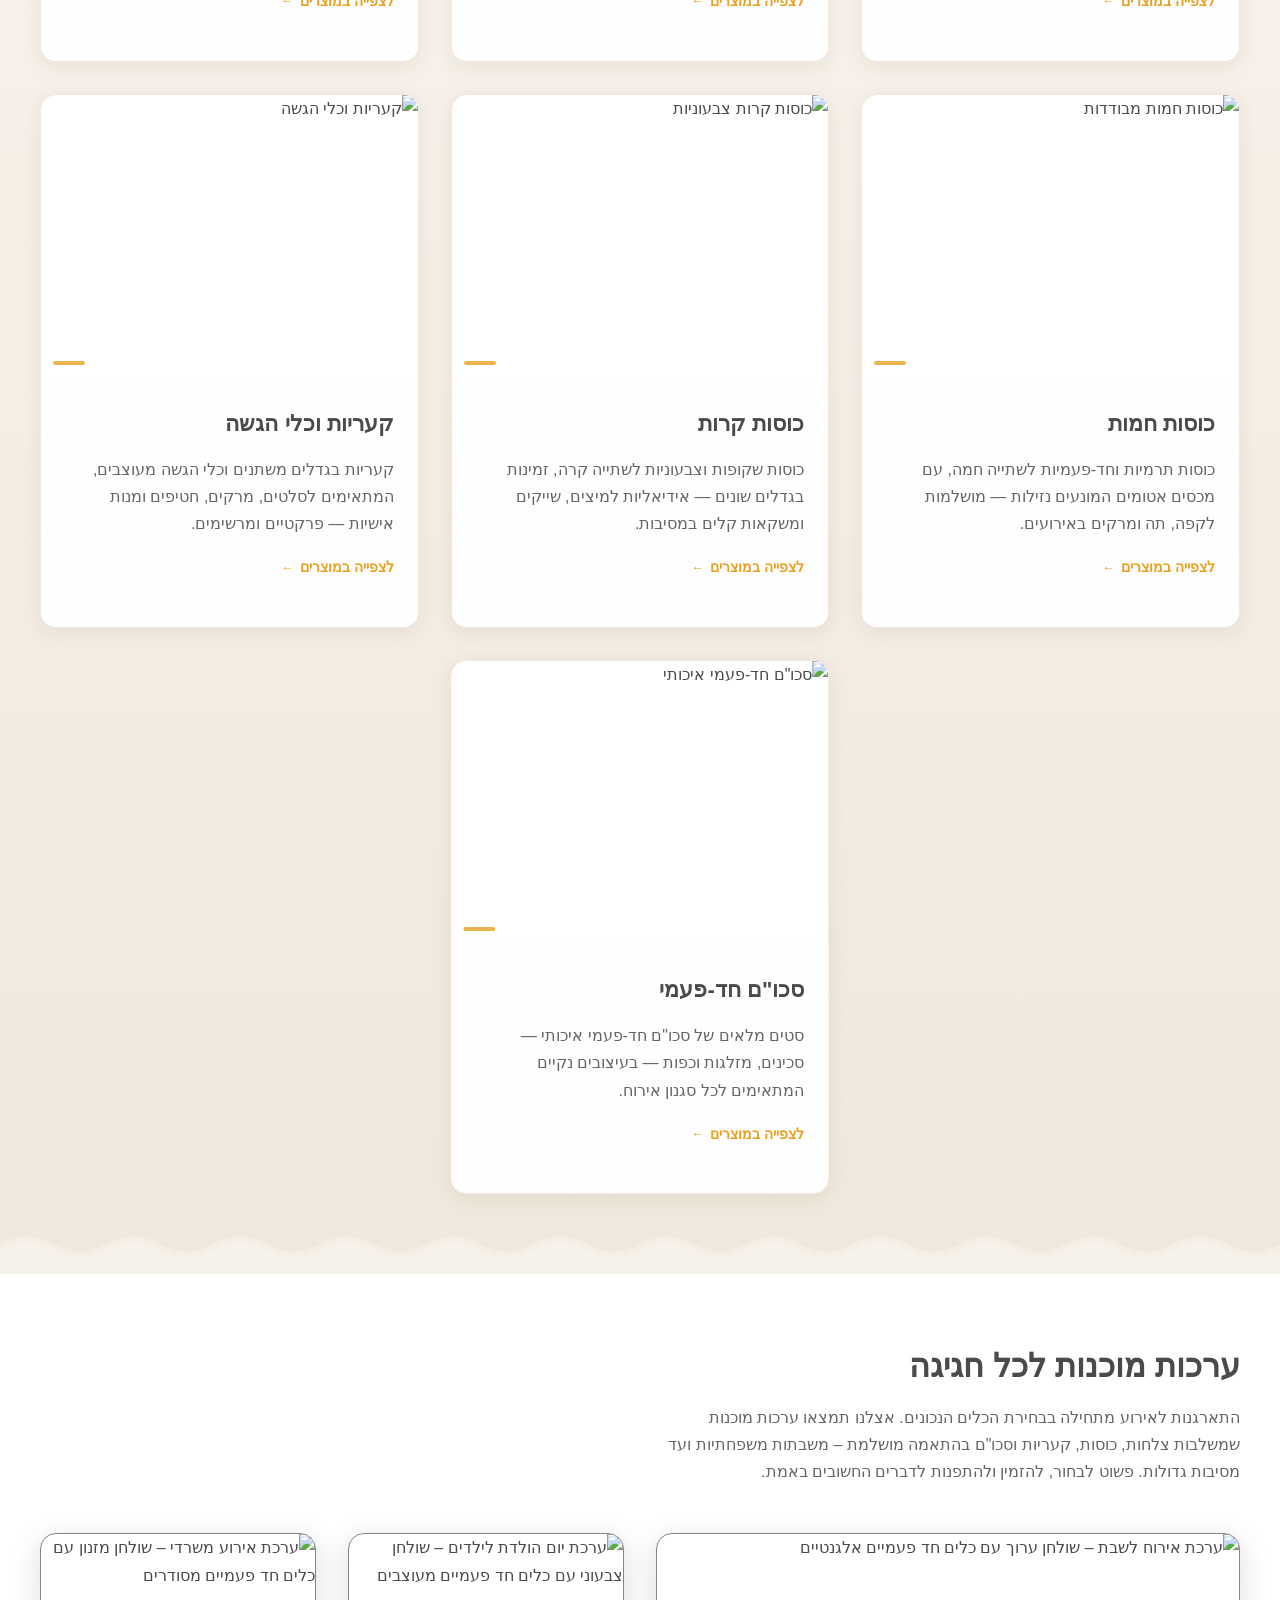
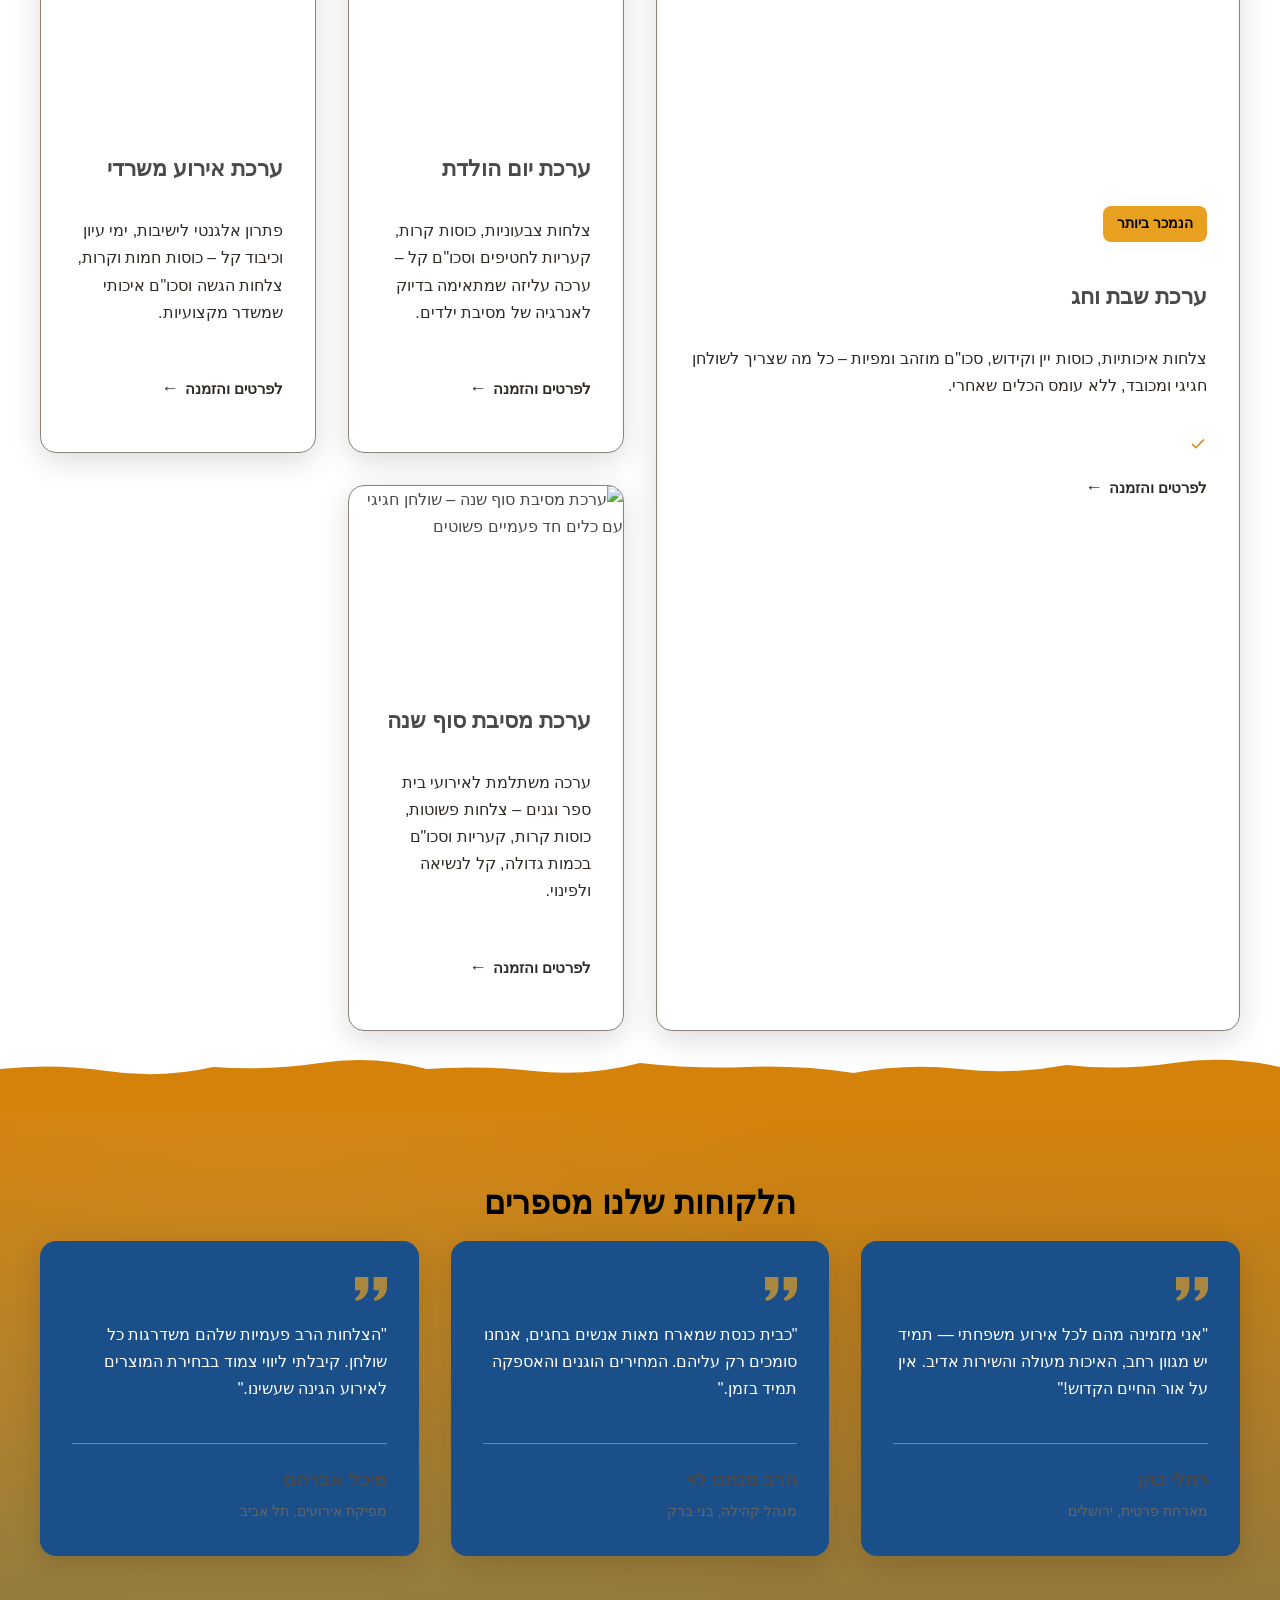
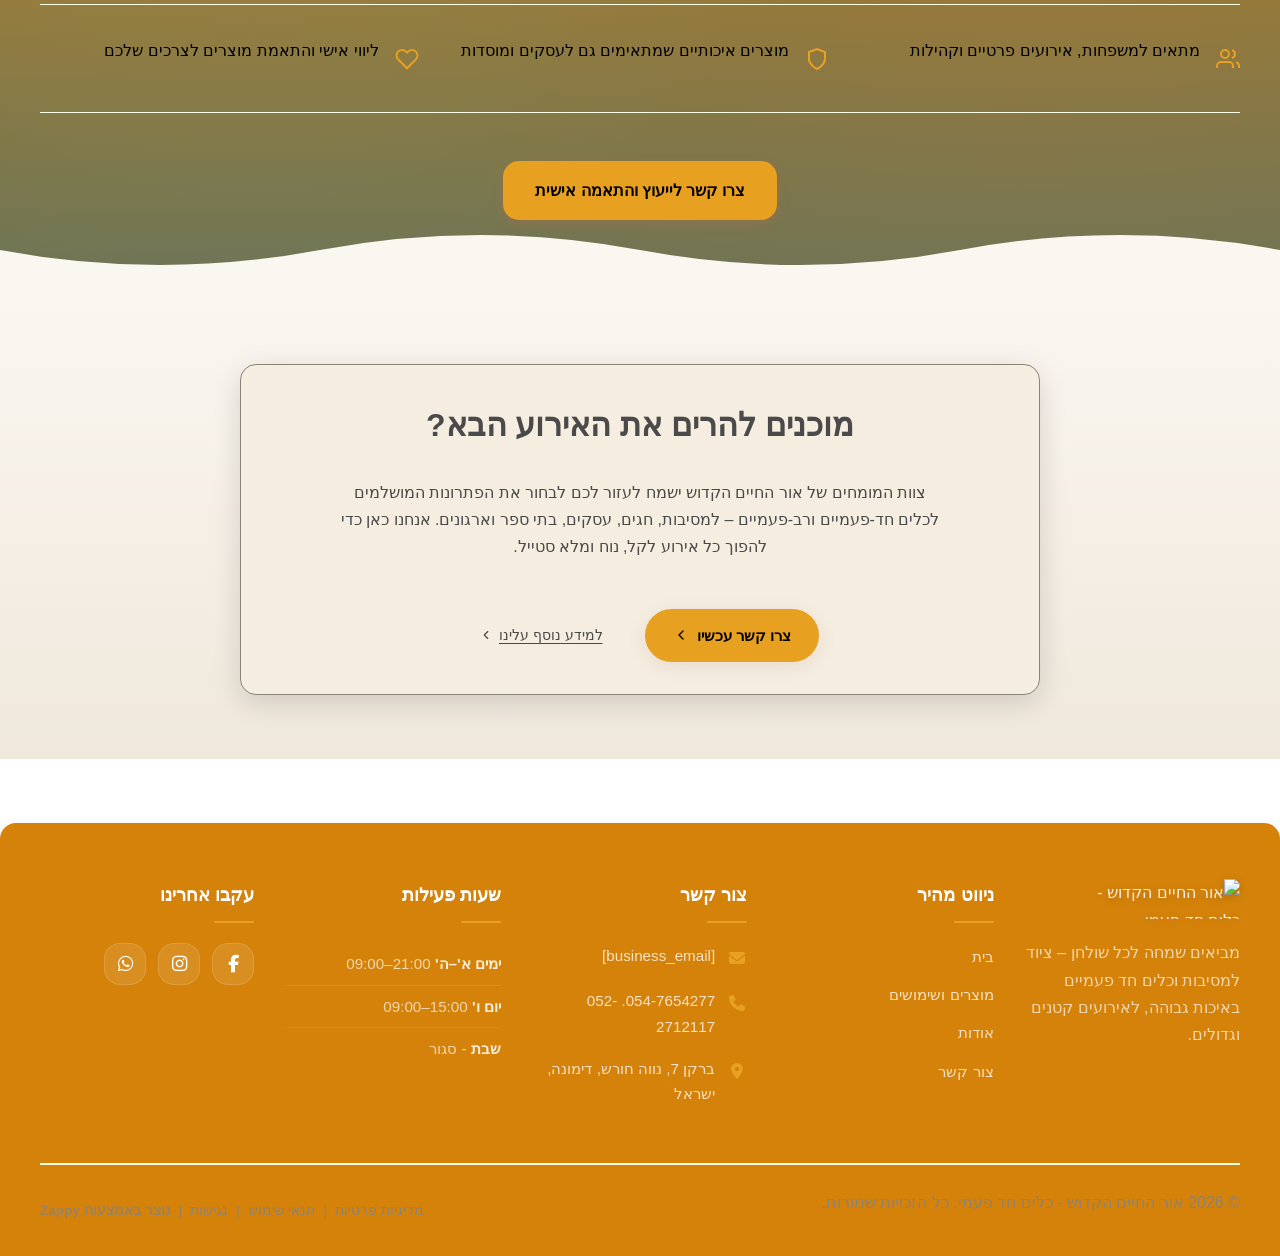
==== commit d0edb2e4: "Background sync: Progressive GitHub Sync" ====
--- a/public/index.html
+++ b/public/index.html
@@ -844,93 +844,103 @@
   </div>
 </section>
 
-<section data-band-index="1" class="index-categories-section" data-layout-spec="בית-categories">
+<section data-band-index="1" class="index-categories-section" data-layout-spec="בית-categories" id="index-categories-section">
   <div class="categories-container">
     <!-- Intro Block -->
     <header class="categories-header">
-      <h2 class="categories-title">המגוון שלנו — כלים לכל אירוע</h2>
+      <h2 class="categories-title" >המגוון שלנו — כלים לכל אירוע</h2>
       <p class="categories-subtitle">אור החיים הקדוש מציע מגוון רחב של כלים חד-פעמיים ורב-פעמיים, המתאימים לארוחות משפחתיות יומיומיות, חגים, אירועים מוסדיים ושמחות גדולות. כל מוצר נבחר בקפידה כדי להבטיח נוחות, אסתטיקה ופרקטיות.</p>
     </header>
 
     <!-- Category Grid -->
-    <div class="categories-grid">
+    <div class="categories-grid zappy-preserve-css-grid" id="zappy-auto-grid-1780584922240-7q0zgs" data-zappy-auto-grid="true" data-original-item-width="375" data-original-gap="32px" style="--zappy-grid-cols: repeat(3, minmax(0, 1fr)); display: grid; grid-template-columns: repeat(3, minmax(0, 1fr)); align-items: stretch !important;" data-zappy-explicit-columns="true">
       
       <!-- Card 1: Disposable Plates -->
-      <article class="category-card">
+      <article class="category-card" data-grid-item-index="0">
         <figure class="category-img-wrap">
-          <img loading="lazy" decoding="async" data-placeholder="index-categories-image-1" data-context="Colorful assortment of high-quality disposable plates in various sizes and patterns, arranged on a light wooden table with natural lighting, Party Supplies &amp; Disposable Tableware" width="600" height="400" src="/assets/site-index-categories-image-1.webp" alt="מבחר צלחות חד-פעמיות צבעוניות">
+          <img loading="lazy" decoding="async" data-placeholder="index-categories-image-1" data-context="Colorful assortment of high-quality disposable plates in various sizes and patterns, arranged on a light wooden table with natural lighting, Party Supplies &amp; Disposable Tableware" width="600" height="400" src="/assets/site-index-categories-image-1.webp" alt="מבחר צלחות חד-פעמיות צבעוניות" data-element-type="image" data-element-id="img-1780584922205-mwwnfondh" >
           <div class="category-accent-chip" aria-hidden="true"></div>
         </figure>
         <div class="category-content">
           <h3 class="category-name">צלחות חד-פעמיות</h3>
           <p class="category-desc">צלחות איכותיות במגוון גדלים, צבעים ועיצובים — מושלמות לכל סוגי האירועים, מימי הולדת ועד חתונות.</p>
-          <a href="/products/disposable-plates" class="category-link">לצפייה במוצרים <span aria-hidden="true">←</span></a>
-        </div>
+          <p class="zappy-editable"><a href="/products/disposable-plates" class="category-link">לצפייה במוצרים <span aria-hidden="true">←</span></a>
+        </p></div>
       </article>
 
       <!-- Card 2: Reusable Plates -->
-      <article class="category-card">
+      <article class="category-card" data-grid-item-index="1">
         <figure class="category-img-wrap">
-          <img loading="lazy" decoding="async" data-placeholder="index-categories-image-2" data-context="Stack of elegant reusable melamine plates with a subtle textured rim, displayed on a cream tablecloth with soft shadows, Party Supplies &amp; Disposable Tableware" width="600" height="400" src="/assets/site-index-categories-image-2.webp" alt="צלחות רב-פעמיות אלגנטיות">
+          <img loading="lazy" decoding="async" data-placeholder="index-categories-image-2" data-context="Stack of elegant reusable melamine plates with a subtle textured rim, displayed on a cream tablecloth with soft shadows, Party Supplies &amp; Disposable Tableware" width="600" height="400" src="/assets/site-index-categories-image-2.webp" alt="צלחות רב-פעמיות אלגנטיות" data-element-type="image" data-element-id="img-1780584922205-3hah4p3hg" >
           <div class="category-accent-chip" aria-hidden="true"></div>
         </figure>
         <div class="category-content">
           <h3 class="category-name">צלחות רב-פעמיות</h3>
           <p class="category-desc">צלחות עמידות ואיכותיות לשימוש חוזר, המשלבות מראה יוקרתי עם נוחות תחזוקה — אידיאליות לאירוח ביתי ומקצועי.</p>
-          <a href="/products/reusable-plates" class="category-link">לצפייה במוצרים <span aria-hidden="true">←</span></a>
-        </div>
+          <p class="zappy-editable"><a href="/products/reusable-plates" class="category-link">לצפייה במוצרים <span aria-hidden="true">←</span></a>
+        </p></div>
       </article>
 
       <!-- Card 3: Hot Cups -->
-      <article class="category-card">
+      <article class="category-card" data-grid-item-index="2">
         <figure class="category-img-wrap">
-          <img loading="lazy" decoding="async" data-placeholder="index-categories-image-3" data-context="Steaming hot beverage in an insulated disposable cup with a secure lid, placed on a rustic wooden surface next to a small terracotta saucer, Party Supplies &amp; Disposable Tableware" width="600" height="400" src="/assets/site-index-categories-image-3.webp" alt="כוסות חמות מבודדות">
+          <img loading="lazy" decoding="async" data-placeholder="index-categories-image-3" data-context="Steaming hot beverage in an insulated disposable cup with a secure lid, placed on a rustic wooden surface next to a small terracotta saucer, Party Supplies &amp; Disposable Tableware" width="600" height="400" src="/assets/site-index-categories-image-3.webp" alt="כוסות חמות מבודדות" data-element-type="image" data-element-id="img-1780584922205-czb05ko2o" >
           <div class="category-accent-chip" aria-hidden="true"></div>
         </figure>
         <div class="category-content">
           <h3 class="category-name">כוסות חמות</h3>
           <p class="category-desc">כוסות תרמיות וחד-פעמיות לשתייה חמה, עם מכסים אטומים המונעים נזילות — מושלמות לקפה, תה ומרקים באירועים.</p>
-          <a href="/products/hot-cups" class="category-link">לצפייה במוצרים <span aria-hidden="true">←</span></a>
-        </div>
+          <p class="zappy-editable"><a href="/products/hot-cups" class="category-link">לצפייה במוצרים <span aria-hidden="true">←</span></a>
+        </p></div>
       </article>
 
       <!-- Card 4: Cold Cups -->
-      <article class="category-card">
+      <article class="category-card" data-grid-item-index="3" style="grid-area: auto !important;">
         <figure class="category-img-wrap">
-          <img loading="lazy" decoding="async" data-placeholder="index-categories-image-4" data-context="Clear and colorful plastic cold cups filled with iced drinks, garnished with fruit slices, arranged on a bright outdoor table setting, Party Supplies &amp; Disposable Tableware" width="600" height="400" src="/assets/site-index-categories-image-4.webp" alt="כוסות קרות צבעוניות">
+          <img loading="lazy" decoding="async" data-placeholder="index-categories-image-3" data-context="Steaming hot beverage in an insulated disposable cup with a secure lid, placed on a rustic wooden surface next to a small terracotta saucer, Party Supplies &amp; Disposable Tableware" width="600" height="400" src="/assets/site-index-categories-image-3.webp" alt="כוסות חמות מבודדות" data-element-type="image" data-element-id="img-1780584922205-czb05ko2o-dup-1780585017799-rl4wqp" style="cursor: pointer;">
+          <div class="category-accent-chip" aria-hidden="true"></div>
+        </figure>
+        <div class="category-content">
+          <h3 class="category-name" >כוסות חמות</h3>
+          <p class="category-desc" >כוסות תרמיות וחד-פעמיות לשתייה חמה, עם מכסים אטומים המונעים נזילות — מושלמות לקפה, תה ומרקים באירועים.</p>
+          <p class="zappy-editable"><a href="/products/hot-cups" class="category-link">לצפייה במוצרים <span aria-hidden="true">←</span></a>
+        </p></div>
+      </article><article class="category-card" data-grid-item-index="4">
+        <figure class="category-img-wrap">
+          <img loading="lazy" decoding="async" data-placeholder="index-categories-image-4" data-context="Clear and colorful plastic cold cups filled with iced drinks, garnished with fruit slices, arranged on a bright outdoor table setting, Party Supplies &amp; Disposable Tableware" width="600" height="400" src="/assets/site-index-categories-image-4.webp" alt="כוסות קרות צבעוניות" data-element-type="image" data-element-id="img-1780584922205-wi8lwdl5s" >
           <div class="category-accent-chip" aria-hidden="true"></div>
         </figure>
         <div class="category-content">
           <h3 class="category-name">כוסות קרות</h3>
           <p class="category-desc">כוסות שקופות וצבעוניות לשתייה קרה, זמינות בגדלים שונים — אידיאליות למיצים, שייקים ומשקאות קלים במסיבות.</p>
-          <a href="/products/cold-cups" class="category-link">לצפייה במוצרים <span aria-hidden="true">←</span></a>
-        </div>
+          <p class="zappy-editable"><a href="/products/cold-cups" class="category-link">לצפייה במוצרים <span aria-hidden="true">←</span></a>
+        </p></div>
       </article>
 
       <!-- Card 5: Bowls & Serving Pieces -->
-      <article class="category-card">
+      <article class="category-card" data-grid-item-index="5">
         <figure class="category-img-wrap">
-          <img loading="lazy" decoding="async" data-placeholder="index-categories-image-5" data-context="Assortment of disposable and reusable serving bowls in warm earthy tones, filled with salads and snacks, arranged on a buffet table, Party Supplies &amp; Disposable Tableware" width="600" height="400" src="/assets/site-index-categories-image-5.webp" alt="קעריות וכלי הגשה">
+          <img loading="lazy" decoding="async" data-placeholder="index-categories-image-5" data-context="Assortment of disposable and reusable serving bowls in warm earthy tones, filled with salads and snacks, arranged on a buffet table, Party Supplies &amp; Disposable Tableware" width="600" height="400" src="/assets/site-index-categories-image-5.webp" alt="קעריות וכלי הגשה" data-element-type="image" data-element-id="img-1780584922205-xznwjm4f2" >
           <div class="category-accent-chip" aria-hidden="true"></div>
         </figure>
         <div class="category-content">
           <h3 class="category-name">קעריות וכלי הגשה</h3>
           <p class="category-desc">קעריות בגדלים משתנים וכלי הגשה מעוצבים, המתאימים לסלטים, מרקים, חטיפים ומנות אישיות — פרקטיים ומרשימים.</p>
-          <a href="/products/bowls" class="category-link">לצפייה במוצרים <span aria-hidden="true">←</span></a>
-        </div>
+          <p class="zappy-editable"><a href="/products/bowls" class="category-link">לצפייה במוצרים <span aria-hidden="true">←</span></a>
+        </p></div>
       </article>
 
       <!-- Card 6: Disposable Cutlery -->
-      <article class="category-card">
+      <article class="category-card" data-grid-item-index="6" >
         <figure class="category-img-wrap">
-          <img loading="lazy" decoding="async" data-placeholder="index-categories-image-6" data-context="Close-up of elegant disposable wooden and plastic cutlery sets tied with twine, resting on a linen napkin with warm candlelight ambiance, Party Supplies &amp; Disposable Tableware" width="600" height="400" src="/assets/site-index-categories-image-6.webp" alt="סכו&quot;ם חד-פעמי איכותי">
+          <img loading="lazy" decoding="async" data-placeholder="index-categories-image-6" data-context="Close-up of elegant disposable wooden and plastic cutlery sets tied with twine, resting on a linen napkin with warm candlelight ambiance, Party Supplies &amp; Disposable Tableware" width="600" height="400" src="/assets/site-index-categories-image-6.webp" alt="סכו&quot;ם חד-פעמי איכותי" data-element-type="image" data-element-id="img-1780584922205-tvy83sg3t" >
           <div class="category-accent-chip" aria-hidden="true"></div>
         </figure>
         <div class="category-content">
           <h3 class="category-name">סכו"ם חד-פעמי</h3>
           <p class="category-desc">סטים מלאים של סכו"ם חד-פעמי איכותי — סכינים, מזלגות וכפות — בעיצובים נקיים המתאימים לכל סגנון אירוח.</p>
-          <a href="/products/cutlery" class="category-link">לצפייה במוצרים <span aria-hidden="true">←</span></a>
-        </div>
+          <p class="zappy-editable"><a href="/products/cutlery" class="category-link">לצפייה במוצרים <span aria-hidden="true">←</span></a>
+        </p></div>
       </article>
 
     </div>
--- a/styles.css
+++ b/styles.css
@@ -1,4 +1,4 @@
-@import url('https://fonts.googleapis.com/css2?family=Roboto:wght@400;500;700&display=swap');
+@import url('https://fonts.googleapis.com/css2?family=Poppins:wght@400;500;600;700&display=swap');
 
 /* Self-hosted fonts (Inter + Rubik for multi-language support) */
 
@@ -106,8 +106,8 @@
   --text-color: #4a4a4a;
   --text-secondary-color: #656565;
 
-  --heading-font: 'Roboto', sans-serif;
-  --font-heading: 'Roboto', sans-serif;}
+  --heading-font: 'Poppins', sans-serif;
+  --font-heading: 'Poppins', sans-serif;}
 
 *, *::before, *::after {
   box-sizing: border-box;
@@ -137,7 +137,7 @@
 }
 
 h1, h2, h3, h4, h5, h6 {
-  font-family: 'Roboto', sans-serif;
+  font-family: 'Poppins', sans-serif;
   color: var(--text-dark);
   text-rendering: optimizeLegibility;
 }
@@ -3358,7 +3358,7 @@
 }
 
 .products-uses-intro-section .tile-caption h3 {
-  font-family: 'Roboto', sans-serif;
+  font-family: 'Poppins', sans-serif;
   font-size: 1.375rem;
   font-weight: 600;
   line-height: 1.4;
@@ -3404,7 +3404,7 @@
 }
 
 .products-uses-intro-section .mosaic-tile--text h3 {
-  font-family: 'Roboto', sans-serif;
+  font-family: 'Poppins', sans-serif;
   font-size: 1.375rem;
   font-weight: 600;
   line-height: 1.4;
@@ -3997,7 +3997,7 @@
 }
 
 .products-uses-showcase-section__header h2 {
-  font-family: 'Roboto', sans-serif;
+  font-family: 'Poppins', sans-serif;
   font-size: 2rem;
   font-weight: 600;
   line-height: 1.3;
@@ -4058,7 +4058,7 @@
 }
 
 .products-uses-showcase-section__caption h3 {
-  font-family: 'Roboto', sans-serif;
+  font-family: 'Poppins', sans-serif;
   font-size: 1.375rem;
   font-weight: 500;
   line-height: 1.4;
@@ -4134,7 +4134,7 @@
 
 /* Section Header */
 .products-uses-faq-section h2 {
-  font-family: 'Roboto', sans-serif;
+  font-family: 'Poppins', sans-serif;
   font-size: 2rem;
   font-weight: 600;
   color: var(--text-dark);
@@ -4203,7 +4203,7 @@
 }
 
 .products-uses-faq-section .faq-content h3 {
-  font-family: 'Roboto', sans-serif;
+  font-family: 'Poppins', sans-serif;
   font-size: 1.375rem;
   font-weight: 600;
   color: var(--text-dark);
@@ -4647,7 +4647,7 @@
 }
 
 .about-process-section__header h2 {
-  font-family: 'Roboto', sans-serif;
+  font-family: 'Poppins', sans-serif;
   font-size: 2rem;
   font-weight: 600;
   line-height: 1.3;
@@ -4735,7 +4735,7 @@
 }
 
 .about-process-section__step-card h3 {
-  font-family: 'Roboto', sans-serif;
+  font-family: 'Poppins', sans-serif;
   font-size: 1.375rem;
   font-weight: 600;
   line-height: 1.4;
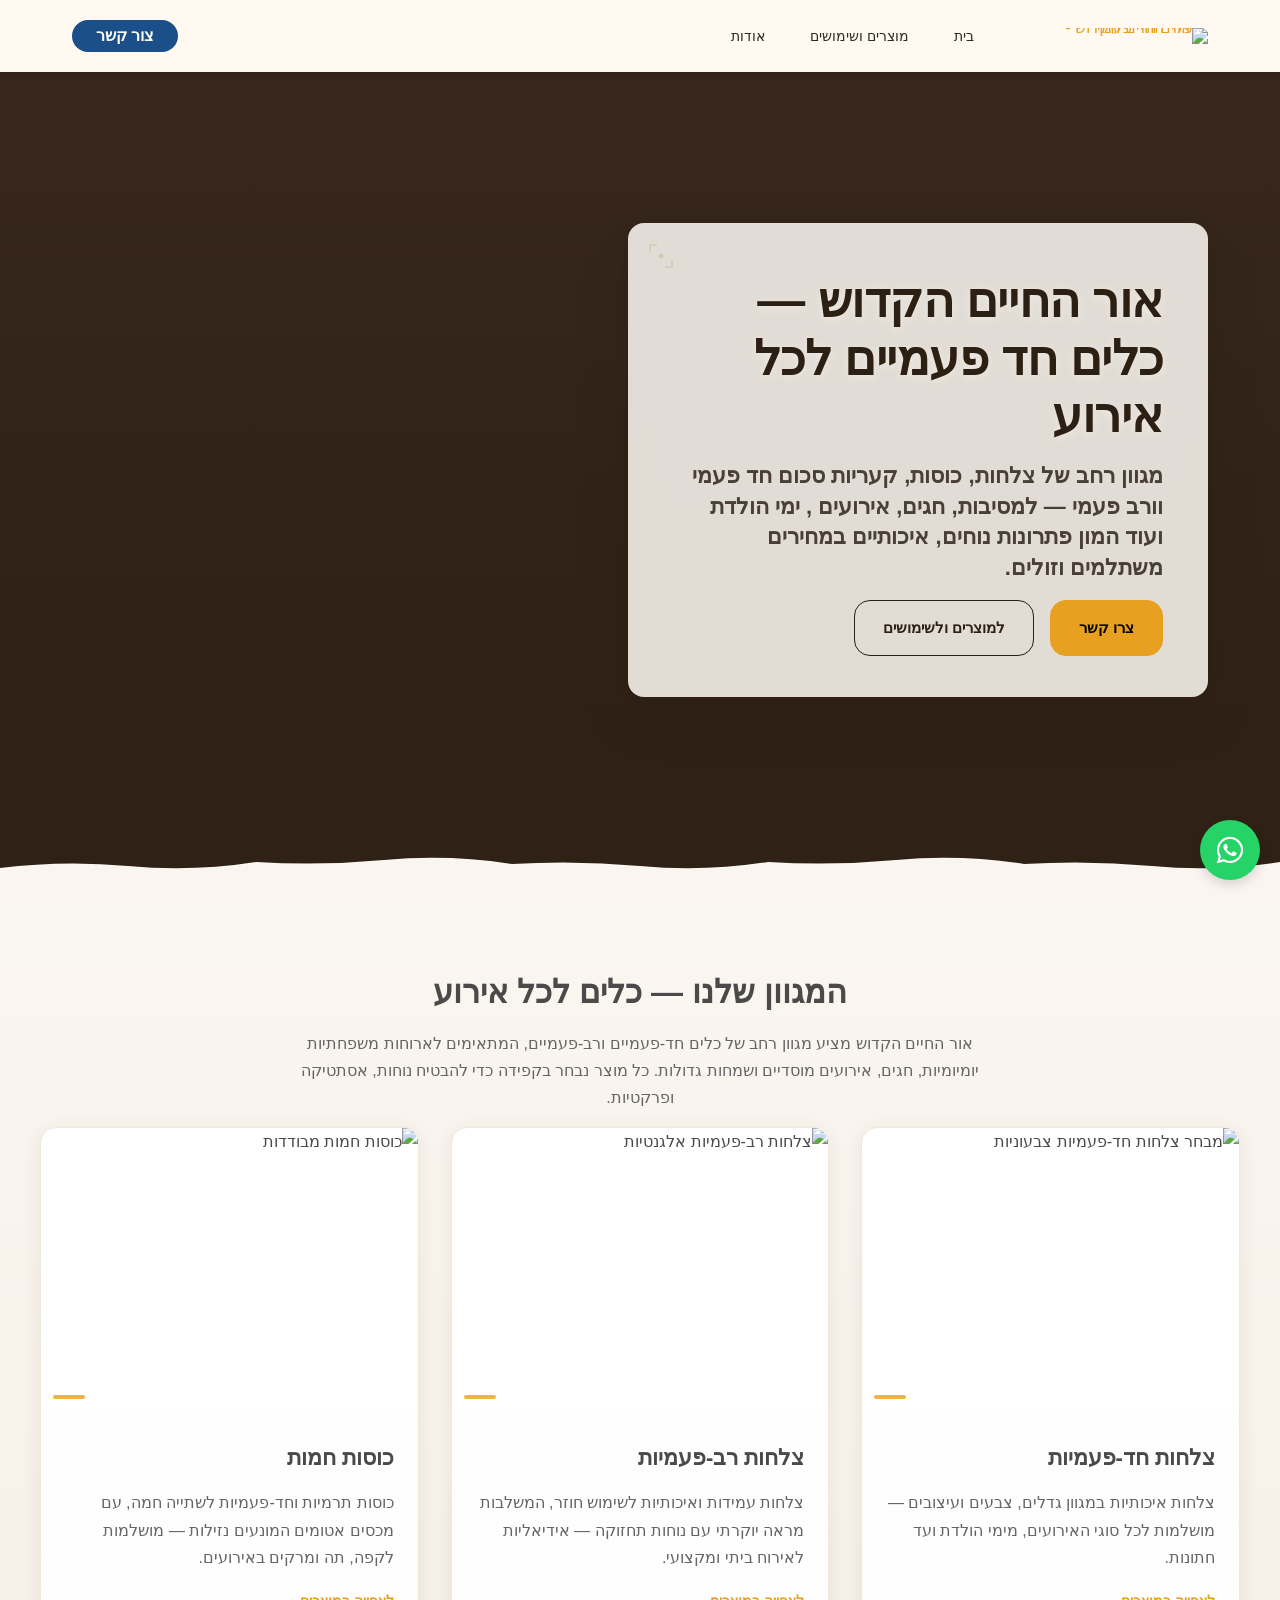
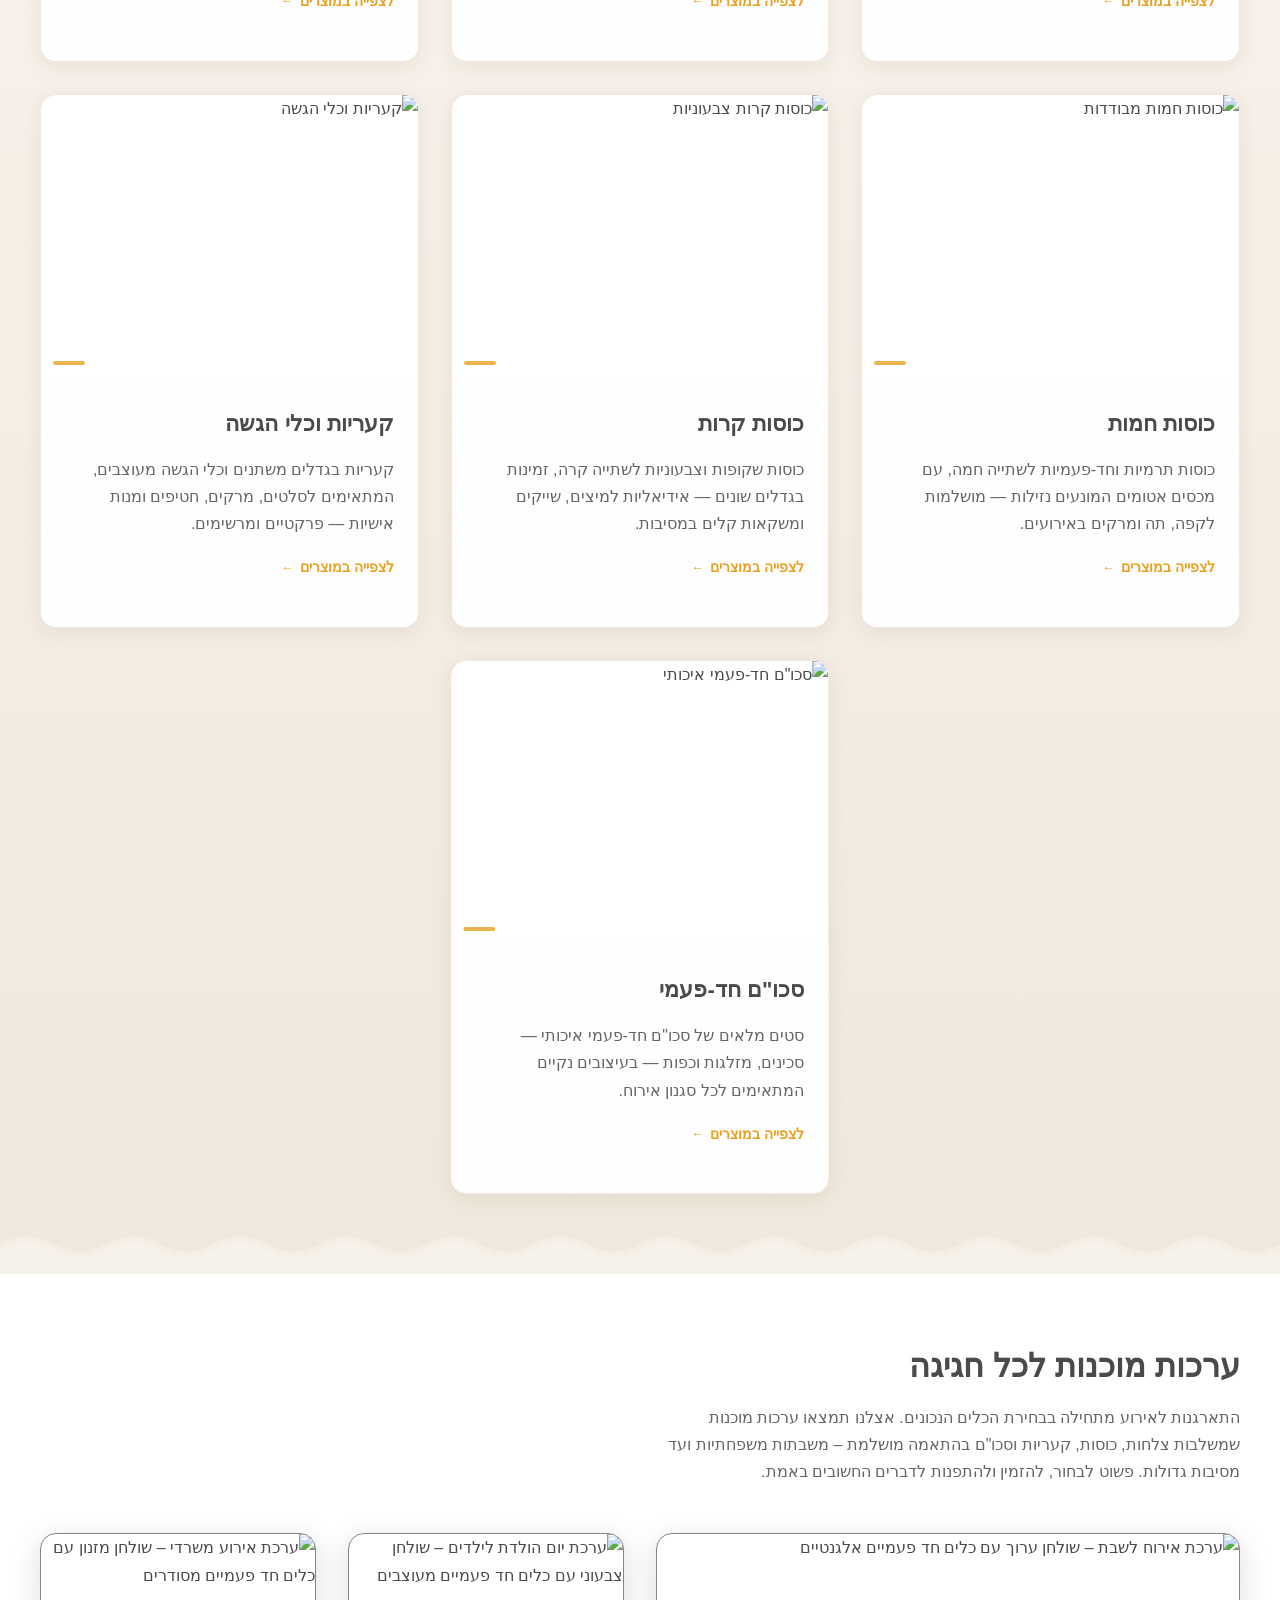
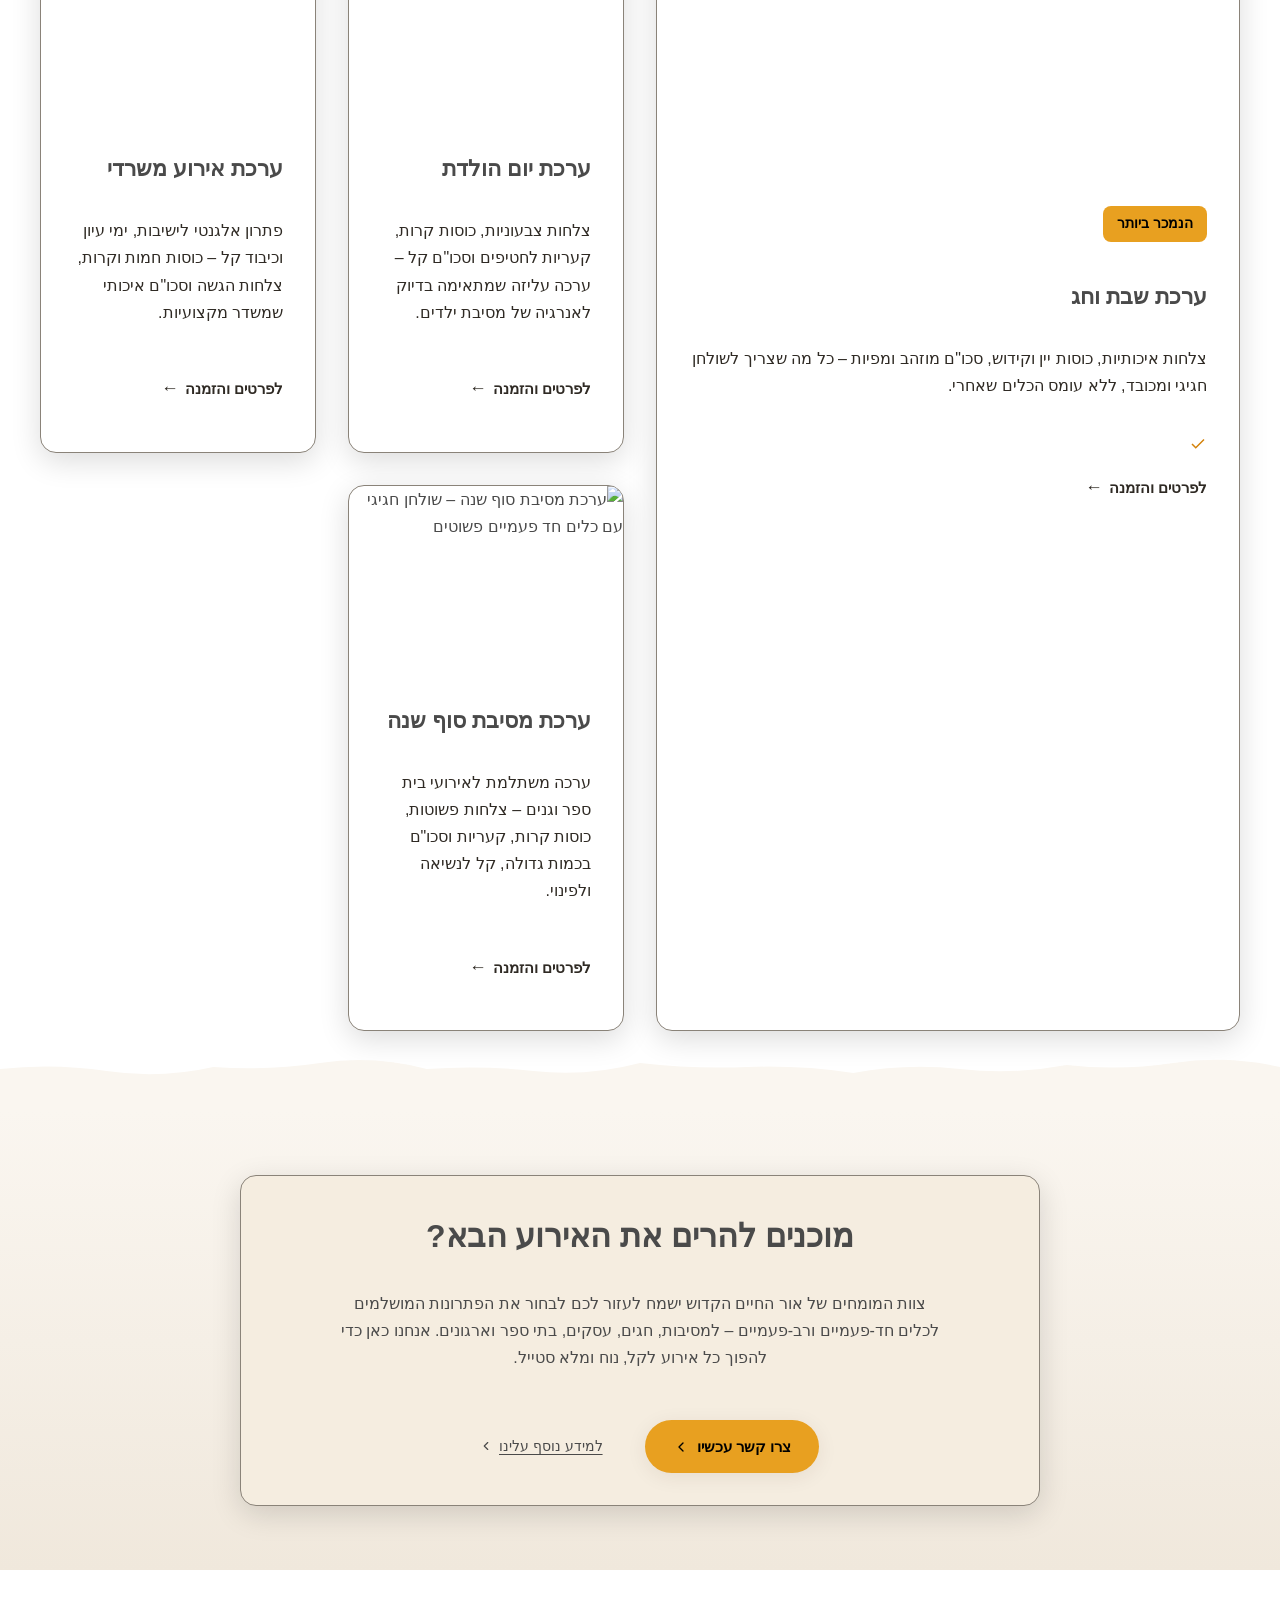
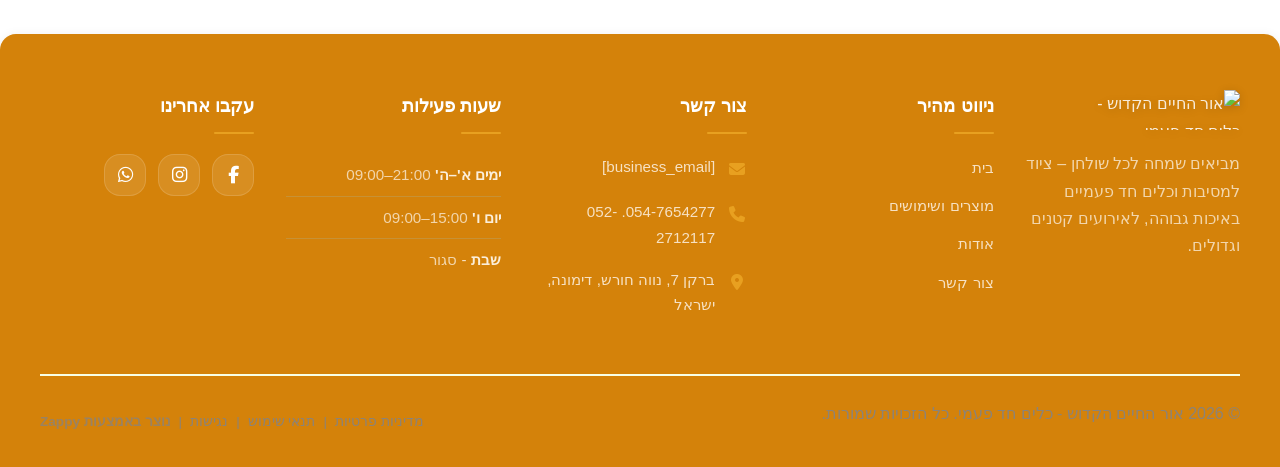
==== commit 56b38175: "Background sync: Progressive GitHub Sync" ====
--- a/public/index.html
+++ b/public/index.html
@@ -864,7 +864,7 @@
         <div class="category-content">
           <h3 class="category-name">צלחות חד-פעמיות</h3>
           <p class="category-desc">צלחות איכותיות במגוון גדלים, צבעים ועיצובים — מושלמות לכל סוגי האירועים, מימי הולדת ועד חתונות.</p>
-          <p class="zappy-editable"><a href="/products/disposable-plates" class="category-link">לצפייה במוצרים <span aria-hidden="true">←</span></a>
+          <p><a href="/products/disposable-plates" class="category-link">לצפייה במוצרים <span aria-hidden="true">←</span></a>
         </p></div>
       </article>
 
@@ -877,7 +877,7 @@
         <div class="category-content">
           <h3 class="category-name">צלחות רב-פעמיות</h3>
           <p class="category-desc">צלחות עמידות ואיכותיות לשימוש חוזר, המשלבות מראה יוקרתי עם נוחות תחזוקה — אידיאליות לאירוח ביתי ומקצועי.</p>
-          <p class="zappy-editable"><a href="/products/reusable-plates" class="category-link">לצפייה במוצרים <span aria-hidden="true">←</span></a>
+          <p><a href="/products/reusable-plates" class="category-link">לצפייה במוצרים <span aria-hidden="true">←</span></a>
         </p></div>
       </article>
 
@@ -890,7 +890,7 @@
         <div class="category-content">
           <h3 class="category-name">כוסות חמות</h3>
           <p class="category-desc">כוסות תרמיות וחד-פעמיות לשתייה חמה, עם מכסים אטומים המונעים נזילות — מושלמות לקפה, תה ומרקים באירועים.</p>
-          <p class="zappy-editable"><a href="/products/hot-cups" class="category-link">לצפייה במוצרים <span aria-hidden="true">←</span></a>
+          <p><a href="/products/hot-cups" class="category-link">לצפייה במוצרים <span aria-hidden="true">←</span></a>
         </p></div>
       </article>
 
@@ -903,7 +903,7 @@
         <div class="category-content">
           <h3 class="category-name" >כוסות חמות</h3>
           <p class="category-desc" >כוסות תרמיות וחד-פעמיות לשתייה חמה, עם מכסים אטומים המונעים נזילות — מושלמות לקפה, תה ומרקים באירועים.</p>
-          <p class="zappy-editable"><a href="/products/hot-cups" class="category-link">לצפייה במוצרים <span aria-hidden="true">←</span></a>
+          <p><a href="/products/hot-cups" class="category-link">לצפייה במוצרים <span aria-hidden="true">←</span></a>
         </p></div>
       </article><article class="category-card" data-grid-item-index="4">
         <figure class="category-img-wrap">
@@ -913,7 +913,7 @@
         <div class="category-content">
           <h3 class="category-name">כוסות קרות</h3>
           <p class="category-desc">כוסות שקופות וצבעוניות לשתייה קרה, זמינות בגדלים שונים — אידיאליות למיצים, שייקים ומשקאות קלים במסיבות.</p>
-          <p class="zappy-editable"><a href="/products/cold-cups" class="category-link">לצפייה במוצרים <span aria-hidden="true">←</span></a>
+          <p><a href="/products/cold-cups" class="category-link">לצפייה במוצרים <span aria-hidden="true">←</span></a>
         </p></div>
       </article>
 
@@ -926,24 +926,24 @@
         <div class="category-content">
           <h3 class="category-name">קעריות וכלי הגשה</h3>
           <p class="category-desc">קעריות בגדלים משתנים וכלי הגשה מעוצבים, המתאימים לסלטים, מרקים, חטיפים ומנות אישיות — פרקטיים ומרשימים.</p>
-          <p class="zappy-editable"><a href="/products/bowls" class="category-link">לצפייה במוצרים <span aria-hidden="true">←</span></a>
+          <p><a href="/products/bowls" class="category-link">לצפייה במוצרים <span aria-hidden="true">←</span></a>
         </p></div>
       </article>
 
       <!-- Card 6: Disposable Cutlery -->
-      <article class="category-card" data-grid-item-index="6" >
+      
+
+    <article class="category-card" data-grid-item-index="6" style="grid-area: auto !important;">
         <figure class="category-img-wrap">
-          <img loading="lazy" decoding="async" data-placeholder="index-categories-image-6" data-context="Close-up of elegant disposable wooden and plastic cutlery sets tied with twine, resting on a linen napkin with warm candlelight ambiance, Party Supplies &amp; Disposable Tableware" width="600" height="400" src="/assets/site-index-categories-image-6.webp" alt="סכו&quot;ם חד-פעמי איכותי" data-element-type="image" data-element-id="img-1780584922205-tvy83sg3t" >
+          <img loading="lazy" decoding="async" data-placeholder="index-categories-image-6" data-context="Close-up of elegant disposable wooden and plastic cutlery sets tied with twine, resting on a linen napkin with warm candlelight ambiance, Party Supplies &amp; Disposable Tableware" width="600" height="400" src="/assets/site-index-categories-image-6.webp" alt="סכו&quot;ם חד-פעמי איכותי" data-element-type="image" data-element-id="img-1780584922205-tvy83sg3t-dup-1780585050120-5c2onv" style="cursor: pointer;">
           <div class="category-accent-chip" aria-hidden="true"></div>
         </figure>
         <div class="category-content">
-          <h3 class="category-name">סכו"ם חד-פעמי</h3>
-          <p class="category-desc">סטים מלאים של סכו"ם חד-פעמי איכותי — סכינים, מזלגות וכפות — בעיצובים נקיים המתאימים לכל סגנון אירוח.</p>
-          <p class="zappy-editable"><a href="/products/cutlery" class="category-link">לצפייה במוצרים <span aria-hidden="true">←</span></a>
+          <h3 class="category-name" >סכו"ם חד-פעמי</h3>
+          <p class="category-desc" >סטים מלאים של סכו"ם חד-פעמי איכותי — סכינים, מזלגות וכפות — בעיצובים נקיים המתאימים לכל סגנון אירוח.</p>
+          <p ><a href="/products/cutlery" class="category-link">לצפייה במוצרים <span aria-hidden="true">←</span></a>
         </p></div>
-      </article>
-
-    </div>
+      </article></div>
   </div>
 
   <!-- Bottom Divider: Scalloped Olive-Gray Line -->
@@ -955,72 +955,9 @@
   </div>
 </section>
 
-<section data-band-index="2" class="index-bundles-section" data-layout-spec="בית-bundles" dir="rtl" id="index-bundles-section"><div class="index-bundles-section__container"><div class="index-bundles-section__header"><h2 class="index-bundles-section__title">ערכות מוכנות לכל חגיגה</h2><p class="index-bundles-section__description">התארגנות לאירוע מתחילה בבחירת הכלים הנכונים. אצלנו תמצאו ערכות מוכנות שמשלבות צלחות, כוסות, קעריות וסכו"ם בהתאמה מושלמת – משבתות משפחתיות ועד מסיבות גדולות. פשוט לבחור, להזמין ולהתפנות לדברים החשובים באמת.</p></div><div class="index-bundles-section__grid zappy-preserve-css-grid" id="zappy-auto-grid-1780584110803-zqc69a" data-zappy-auto-grid="true" data-zappy-grid-align="start" data-original-item-width="579" data-original-gap="32px" style="--zappy-grid-cols: repeat(4, minmax(0, 1fr)); grid-template-columns: repeat(4, minmax(0, 1fr)); display: grid; align-items: stretch !important;" data-zappy-explicit-columns="true"><article class="index-bundles-section__card index-bundles-section__card--anchor" data-grid-item-index="0"><div class="index-bundles-section__card-image-wrap"><img data-placeholder="index-bundles-image-1" data-context="A warm Shabbat dinner table setting with elegant disposable plates, crystal-look disposable cups, and gold-tone disposable cutlery on a linen tablecloth, challah and kiddush wine visible, soft natural window light, lifestyle photography for a party supplies business" width="600" height="400" src="/assets/site-index-bundles-image-1.webp" alt="ערכת אירוח לשבת – שולחן ערוך עם כלים חד פעמיים אלגנטיים" loading="lazy" data-element-type="image" data-element-id="img-1780584110768-5o7q247ai" ></div><div class="index-bundles-section__card-body"><p><span class="index-bundles-section__badge" style="color: rgb(0, 0, 0) !important;">הנמכר ביותר</span></p><h3 class="index-bundles-section__card-title">ערכת שבת וחג</h3><p class="index-bundles-section__card-text" style="color: rgb(47, 42, 36) !important;">צלחות איכותיות, כוסות יין וקידוש, סכו"ם מוזהב ומפיות – כל מה שצריך לשולחן חגיגי ומכובד, ללא עומס הכלים שאחרי.</p><ul class="index-bundles-section__features" ><li class="index-bundles-section__feature-item"><svg data-element-type="icon" data-icon-type="svg" width="18" height="18" viewBox="0 0 24 24" fill="none" stroke="currentColor" stroke-width="2" style="cursor: pointer;"><path d="M20 6L9 17l-5-5"></path></svg><span><br></span></li></ul><p><a href="#" class="index-bundles-section__cta" style="color: rgb(47, 42, 36) !important;">לפרטים והזמנה <span aria-hidden="true">←</span></a></p></div></article><article class="index-bundles-section__card" data-grid-item-index="1"><div class="index-bundles-section__card-image-wrap"><img data-placeholder="index-bundles-image-2" data-context="A colorful childrens birthday party table with bright disposable plates, cups with fun patterns, colorful cutlery, and party hats, balloons in the background, cheerful natural light, lifestyle photography for a party supplies business" width="600" height="400" src="/assets/site-index-bundles-image-2.webp" alt="ערכת יום הולדת לילדים – שולחן צבעוני עם כלים חד פעמיים מעוצבים" loading="lazy" data-element-type="image" data-element-id="img-1780584110768-5q8wtj1s6" ></div><div class="index-bundles-section__card-body"><h3 class="index-bundles-section__card-title">ערכת יום הולדת</h3><p class="index-bundles-section__card-text" style="color: rgb(47, 42, 36) !important;">צלחות צבעוניות, כוסות קרות, קעריות לחטיפים וסכו"ם קל – ערכה עליזה שמתאימה בדיוק לאנרגיה של מסיבת ילדים.</p><ul class="index-bundles-section__features" ></ul><p><a href="#" class="index-bundles-section__cta" style="color: rgb(47, 42, 36) !important;">לפרטים והזמנה <span aria-hidden="true">←</span></a></p></div></article><article class="index-bundles-section__card" data-grid-item-index="2"><div class="index-bundles-section__card-image-wrap"><img data-placeholder="index-bundles-image-3" data-context="A corporate office gathering with a buffet table set with neat stacks of disposable plates, cups, and wrapped cutlery, coffee station visible, clean modern office environment, professional yet warm atmosphere, lifestyle photography for a party supplies business" width="600" height="400" src="/assets/site-index-bundles-image-3.webp" alt="ערכת אירוע משרדי – שולחן מזנון עם כלים חד פעמיים מסודרים" loading="lazy" data-element-type="image" data-element-id="img-1780584110768-liu5y34d9" ></div><div class="index-bundles-section__card-body"><h3 class="index-bundles-section__card-title">ערכת אירוע משרדי</h3><p class="index-bundles-section__card-text" style="color: rgb(47, 42, 36) !important;">פתרון אלגנטי לישיבות, ימי עיון וכיבוד קל – כוסות חמות וקרות, צלחות הגשה וסכו"ם איכותי שמשדר מקצועיות.</p><ul class="index-bundles-section__features" ></ul><p><a href="#" class="index-bundles-section__cta" style="color: rgb(47, 42, 36) !important;">לפרטים והזמנה <span aria-hidden="true">←</span></a></p></div></article><article class="index-bundles-section__card" data-grid-item-index="3"><div class="index-bundles-section__card-image-wrap"><img data-placeholder="index-bundles-image-4" data-context="A school end-of-year party table with simple white disposable plates, clear cups, bulk cutlery, and colorful decorations, bright classroom or hall setting, natural daylight, lifestyle photography for a party supplies business" width="600" height="400" src="/assets/site-index-bundles-image-4.webp" alt="ערכת מסיבת סוף שנה – שולחן חגיגי עם כלים חד פעמיים פשוטים" loading="lazy" data-element-type="image" data-element-id="img-1780584110768-oojwob8y5" ></div><div class="index-bundles-section__card-body"><h3 class="index-bundles-section__card-title">ערכת מסיבת סוף שנה</h3><p class="index-bundles-section__card-text" style="color: rgb(47, 42, 36) !important;">ערכה משתלמת לאירועי בית ספר וגנים – צלחות פשוטות, כוסות קרות, קעריות וסכו"ם בכמות גדולה, קל לנשיאה ולפינוי.</p><ul class="index-bundles-section__features" ></ul><p><a href="#" class="index-bundles-section__cta" style="color: rgb(47, 42, 36) !important;">לפרטים והזמנה <span aria-hidden="true">←</span></a></p></div></article></div></div><div class="index-bundles-section__divider-wrapper"><svg data-no-icon-edit="true" aria-hidden="true" viewBox="0 0 1200 80" preserveAspectRatio="none" xmlns="http://www.w3.org/2000/svg"><defs><linearGradient id="bundle-divider-grad" x1="0%" y1="0%" x2="0%" y2="100%"><stop offset="0%" stop-color="#D4820A" stop-opacity="0.1"></stop><stop offset="100%" stop-color="#D4820A" stop-opacity="0.4"></stop></linearGradient></defs><path d="M0,80 L0,38 Q50,32 100,40 T200,36 Q250,40 300,32 T400,38 Q450,34 500,40 T600,32 Q650,38 700,36 T800,42 Q850,32 900,38 T1000,34 Q1050,40 1100,32 T1200,36 L1200,80 Z" fill="var(--bg-dark)"></path></svg></div></section>
-
-<section data-band-index="3" class="index-testimonials-section" data-layout-spec="בית-testimonials">
-  <div class="index-testimonials-section__container">
-    <h2 class="index-testimonials-section__title">הלקוחות שלנו מספרים</h2>
-    <div class="index-testimonials-section__grid">
-      <article class="index-testimonials-section__card">
-        <div class="index-testimonials-section__card-quote">
-          <svg data-element-type="icon" data-icon-type="svg" class="index-testimonials-section__quote-icon" width="32" height="32" viewBox="0 0 24 24" fill="currentColor"><path d="M9.983 3v7.391c0 5.704-3.731 9.57-8.983 10.609l-.995-2.151c2.432-.917 3.995-3.638 3.995-5.849h-4v-10h9.983zm14.017 0v7.391c0 5.704-3.748 9.571-9 10.609l-.996-2.151c2.433-.917 3.996-3.638 3.996-5.849h-3.983v-10h9.983z"></path></svg>
-          <p>"אני מזמינה מהם לכל אירוע משפחתי — תמיד יש מגוון רחב, האיכות מעולה והשירות אדיב. אין על אור החיים הקדוש!"</p>
-        </div>
-        <footer class="index-testimonials-section__card-footer">
-          <span class="index-testimonials-section__author">רחלי כהן</span>
-          <span class="index-testimonials-section__role">מארחת פרטית, ירושלים</span>
-        </footer>
-      </article>
-
-      <article class="index-testimonials-section__card">
-        <div class="index-testimonials-section__card-quote">
-          <svg data-element-type="icon" data-icon-type="svg" class="index-testimonials-section__quote-icon" width="32" height="32" viewBox="0 0 24 24" fill="currentColor"><path d="M9.983 3v7.391c0 5.704-3.731 9.57-8.983 10.609l-.995-2.151c2.432-.917 3.995-3.638 3.995-5.849h-4v-10h9.983zm14.017 0v7.391c0 5.704-3.748 9.571-9 10.609l-.996-2.151c2.433-.917 3.996-3.638 3.996-5.849h-3.983v-10h9.983z"></path></svg>
-          <p>"כבית כנסת שמארח מאות אנשים בחגים, אנחנו סומכים רק עליהם. המחירים הוגנים והאספקה תמיד בזמן."</p>
-        </div>
-        <footer class="index-testimonials-section__card-footer">
-          <span class="index-testimonials-section__author">הרב מנחם לוי</span>
-          <span class="index-testimonials-section__role">מנהל קהילה, בני ברק</span>
-        </footer>
-      </article>
-
-      <article class="index-testimonials-section__card">
-        <div class="index-testimonials-section__card-quote">
-          <svg data-element-type="icon" data-icon-type="svg" class="index-testimonials-section__quote-icon" width="32" height="32" viewBox="0 0 24 24" fill="currentColor"><path d="M9.983 3v7.391c0 5.704-3.731 9.57-8.983 10.609l-.995-2.151c2.432-.917 3.995-3.638 3.995-5.849h-4v-10h9.983zm14.017 0v7.391c0 5.704-3.748 9.571-9 10.609l-.996-2.151c2.433-.917 3.996-3.638 3.996-5.849h-3.983v-10h9.983z"></path></svg>
-          <p>"הצלחות הרב פעמיות שלהם משדרגות כל שולחן. קיבלתי ליווי צמוד בבחירת המוצרים לאירוע הגינה שעשינו."</p>
-        </div>
-        <footer class="index-testimonials-section__card-footer">
-          <span class="index-testimonials-section__author">מיכל אברהם</span>
-          <span class="index-testimonials-section__role">מפיקת אירועים, תל אביב</span>
-        </footer>
-      </article>
-    </div>
-
-    <div class="index-testimonials-section__reassurance">
-      <div class="index-testimonials-section__reassurance-item">
-        <svg data-element-type="icon" data-icon-type="svg" class="index-testimonials-section__reassurance-icon" width="24" height="24" viewBox="0 0 24 24" fill="none" stroke="currentColor" stroke-width="2"><path d="M17 21v-2a4 4 0 0 0-4-4H5a4 4 0 0 0-4 4v2"></path><circle cx="9" cy="7" r="4"></circle><path d="M23 21v-2a4 4 0 0 0-3-3.87"></path><path d="M16 3.13a4 4 0 0 1 0 7.75"></path></svg>
-        <p>מתאים למשפחות, אירועים פרטיים וקהילות</p>
-      </div>
-      <div class="index-testimonials-section__reassurance-item">
-        <svg data-element-type="icon" data-icon-type="svg" class="index-testimonials-section__reassurance-icon" width="24" height="24" viewBox="0 0 24 24" fill="none" stroke="currentColor" stroke-width="2"><path d="M12 22s8-4 8-10V5l-8-3-8 3v7c0 6 8 10 8 10z"></path></svg>
-        <p>מוצרים איכותיים שמתאימים גם לעסקים ומוסדות</p>
-      </div>
-      <div class="index-testimonials-section__reassurance-item">
-        <svg data-element-type="icon" data-icon-type="svg" class="index-testimonials-section__reassurance-icon" width="24" height="24" viewBox="0 0 24 24" fill="none" stroke="currentColor" stroke-width="2"><path d="M20.84 4.61a5.5 5.5 0 0 0-7.78 0L12 5.67l-1.06-1.06a5.5 5.5 0 0 0-7.78 7.78l1.06 1.06L12 21.23l7.78-7.78 1.06-1.06a5.5 5.5 0 0 0 0-7.78z"></path></svg>
-        <p>ליווי אישי והתאמת מוצרים לצרכים שלכם</p>
-      </div>
-    </div>
-
-    <div class="index-testimonials-section__cta">
-      <a href="#" class="index-testimonials-section__cta-button">צרו קשר לייעוץ והתאמה אישית</a>
-    </div>
-  </div>
-
-  <div class="index-testimonials-section__divider-wrapper">
-    <svg data-no-icon-edit="true" aria-hidden="true" viewBox="0 0 1200 80" preserveAspectRatio="none" xmlns="http://www.w3.org/2000/svg">
-      <path d="M0,80 L0,30 Q150,60 300,30 T600,30 T900,30 T1200,30 L1200,80 Z" fill="#FAF6F0"></path>
-    </svg>
-  </div>
-</section>
+<section data-band-index="2" class="index-bundles-section" data-layout-spec="בית-bundles" dir="rtl" id="index-bundles-section"><div class="index-bundles-section__container"><div class="index-bundles-section__header"><h2 class="index-bundles-section__title">ערכות מוכנות לכל חגיגה</h2><p class="index-bundles-section__description">התארגנות לאירוע מתחילה בבחירת הכלים הנכונים. אצלנו תמצאו ערכות מוכנות שמשלבות צלחות, כוסות, קעריות וסכו"ם בהתאמה מושלמת – משבתות משפחתיות ועד מסיבות גדולות. פשוט לבחור, להזמין ולהתפנות לדברים החשובים באמת.</p></div><div class="index-bundles-section__grid zappy-preserve-css-grid" id="zappy-auto-grid-1780584110803-zqc69a" data-zappy-auto-grid="true" data-zappy-grid-align="start" data-original-item-width="579" data-original-gap="32px" style="--zappy-grid-cols: repeat(4, minmax(0, 1fr)); grid-template-columns: repeat(4, minmax(0, 1fr)); display: grid; align-items: stretch !important;" data-zappy-explicit-columns="true"><article class="index-bundles-section__card index-bundles-section__card--anchor" data-grid-item-index="0"><div class="index-bundles-section__card-image-wrap"><img data-placeholder="index-bundles-image-1" data-context="A warm Shabbat dinner table setting with elegant disposable plates, crystal-look disposable cups, and gold-tone disposable cutlery on a linen tablecloth, challah and kiddush wine visible, soft natural window light, lifestyle photography for a party supplies business" width="600" height="400" src="/assets/site-index-bundles-image-1.webp" alt="ערכת אירוח לשבת – שולחן ערוך עם כלים חד פעמיים אלגנטיים" loading="lazy" data-element-type="image" data-element-id="img-1780584110768-5o7q247ai" ></div><div class="index-bundles-section__card-body"><p><span class="index-bundles-section__badge" style="color: rgb(0, 0, 0) !important;">הנמכר ביותר</span></p><h3 class="index-bundles-section__card-title">ערכת שבת וחג</h3><p class="index-bundles-section__card-text" style="color: rgb(47, 42, 36) !important;">צלחות איכותיות, כוסות יין וקידוש, סכו"ם מוזהב ומפיות – כל מה שצריך לשולחן חגיגי ומכובד, ללא עומס הכלים שאחרי.</p><ul class="index-bundles-section__features" ><li class="index-bundles-section__feature-item"><svg data-element-type="icon" data-icon-type="svg" width="18" height="18" viewBox="0 0 24 24" fill="none" stroke="currentColor" stroke-width="2" style="cursor: pointer;"><path d="M20 6L9 17l-5-5"></path></svg><span><br></span></li></ul><p><a href="#" class="index-bundles-section__cta" style="color: rgb(47, 42, 36) !important;">לפרטים והזמנה <span aria-hidden="true">←</span></a></p></div></article><article class="index-bundles-section__card" data-grid-item-index="1"><div class="index-bundles-section__card-image-wrap"><img data-placeholder="index-bundles-image-2" data-context="A colorful childrens birthday party table with bright disposable plates, cups with fun patterns, colorful cutlery, and party hats, balloons in the background, cheerful natural light, lifestyle photography for a party supplies business" width="600" height="400" src="/assets/site-index-bundles-image-2.webp" alt="ערכת יום הולדת לילדים – שולחן צבעוני עם כלים חד פעמיים מעוצבים" loading="lazy" data-element-type="image" data-element-id="img-1780584110768-5q8wtj1s6" ></div><div class="index-bundles-section__card-body"><h3 class="index-bundles-section__card-title">ערכת יום הולדת</h3><p class="index-bundles-section__card-text" style="color: rgb(47, 42, 36) !important;">צלחות צבעוניות, כוסות קרות, קעריות לחטיפים וסכו"ם קל – ערכה עליזה שמתאימה בדיוק לאנרגיה של מסיבת ילדים.</p><ul class="index-bundles-section__features" ></ul><p><a href="#" class="index-bundles-section__cta" style="color: rgb(47, 42, 36) !important;">לפרטים והזמנה <span aria-hidden="true">←</span></a></p></div></article><article class="index-bundles-section__card" data-grid-item-index="2"><div class="index-bundles-section__card-image-wrap"><img data-placeholder="index-bundles-image-3" data-context="A corporate office gathering with a buffet table set with neat stacks of disposable plates, cups, and wrapped cutlery, coffee station visible, clean modern office environment, professional yet warm atmosphere, lifestyle photography for a party supplies business" width="600" height="400" src="/assets/site-index-bundles-image-3.webp" alt="ערכת אירוע משרדי – שולחן מזנון עם כלים חד פעמיים מסודרים" loading="lazy" data-element-type="image" data-element-id="img-1780584110768-liu5y34d9" ></div><div class="index-bundles-section__card-body"><h3 class="index-bundles-section__card-title">ערכת אירוע משרדי</h3><p class="index-bundles-section__card-text" style="color: rgb(47, 42, 36) !important;">פתרון אלגנטי לישיבות, ימי עיון וכיבוד קל – כוסות חמות וקרות, צלחות הגשה וסכו"ם איכותי שמשדר מקצועיות.</p><ul class="index-bundles-section__features" ></ul><p><a href="#" class="index-bundles-section__cta" style="color: rgb(47, 42, 36) !important;">לפרטים והזמנה <span aria-hidden="true">←</span></a></p></div></article><article class="index-bundles-section__card" data-grid-item-index="3"><div class="index-bundles-section__card-image-wrap"><img data-placeholder="index-bundles-image-4" data-context="A school end-of-year party table with simple white disposable plates, clear cups, bulk cutlery, and colorful decorations, bright classroom or hall setting, natural daylight, lifestyle photography for a party supplies business" width="600" height="400" src="/assets/site-index-bundles-image-4.webp" alt="ערכת מסיבת סוף שנה – שולחן חגיגי עם כלים חד פעמיים פשוטים" loading="lazy" data-element-type="image" data-element-id="img-1780584110768-oojwob8y5" ></div><div class="index-bundles-section__card-body"><h3 class="index-bundles-section__card-title">ערכת מסיבת סוף שנה</h3><p class="index-bundles-section__card-text" style="color: rgb(47, 42, 36) !important;">ערכה משתלמת לאירועי בית ספר וגנים – צלחות פשוטות, כוסות קרות, קעריות וסכו"ם בכמות גדולה, קל לנשיאה ולפינוי.</p><ul class="index-bundles-section__features" ></ul><p><a href="#" class="index-bundles-section__cta" style="color: rgb(47, 42, 36) !important;">לפרטים והזמנה <span aria-hidden="true">←</span></a></p></div></article></div></div><div class="index-bundles-section__divider-wrapper"><svg data-no-icon-edit="true" aria-hidden="true" viewBox="0 0 1200 80" preserveAspectRatio="none" xmlns="http://www.w3.org/2000/svg"><defs><linearGradient id="bundle-divider-grad" x1="0%" y1="0%" x2="0%" y2="100%"><stop offset="0%" stop-color="#D4820A" stop-opacity="0.1"></stop><stop offset="100%" stop-color="#D4820A" stop-opacity="0.4"></stop></linearGradient></defs><path d="M0,80 L0,38 Q50,32 100,40 T200,36 Q250,40 300,32 T400,38 Q450,34 500,40 T600,32 Q650,38 700,36 T800,42 Q850,32 900,38 T1000,34 Q1050,40 1100,32 T1200,36 L1200,80 Z" fill="#FAF6F0"></path></svg></div></section>
+
+
 
 <section data-band-index="4" class="index-cta-section" data-layout-spec="בית-cta">
   <div class="index-cta-section__container">
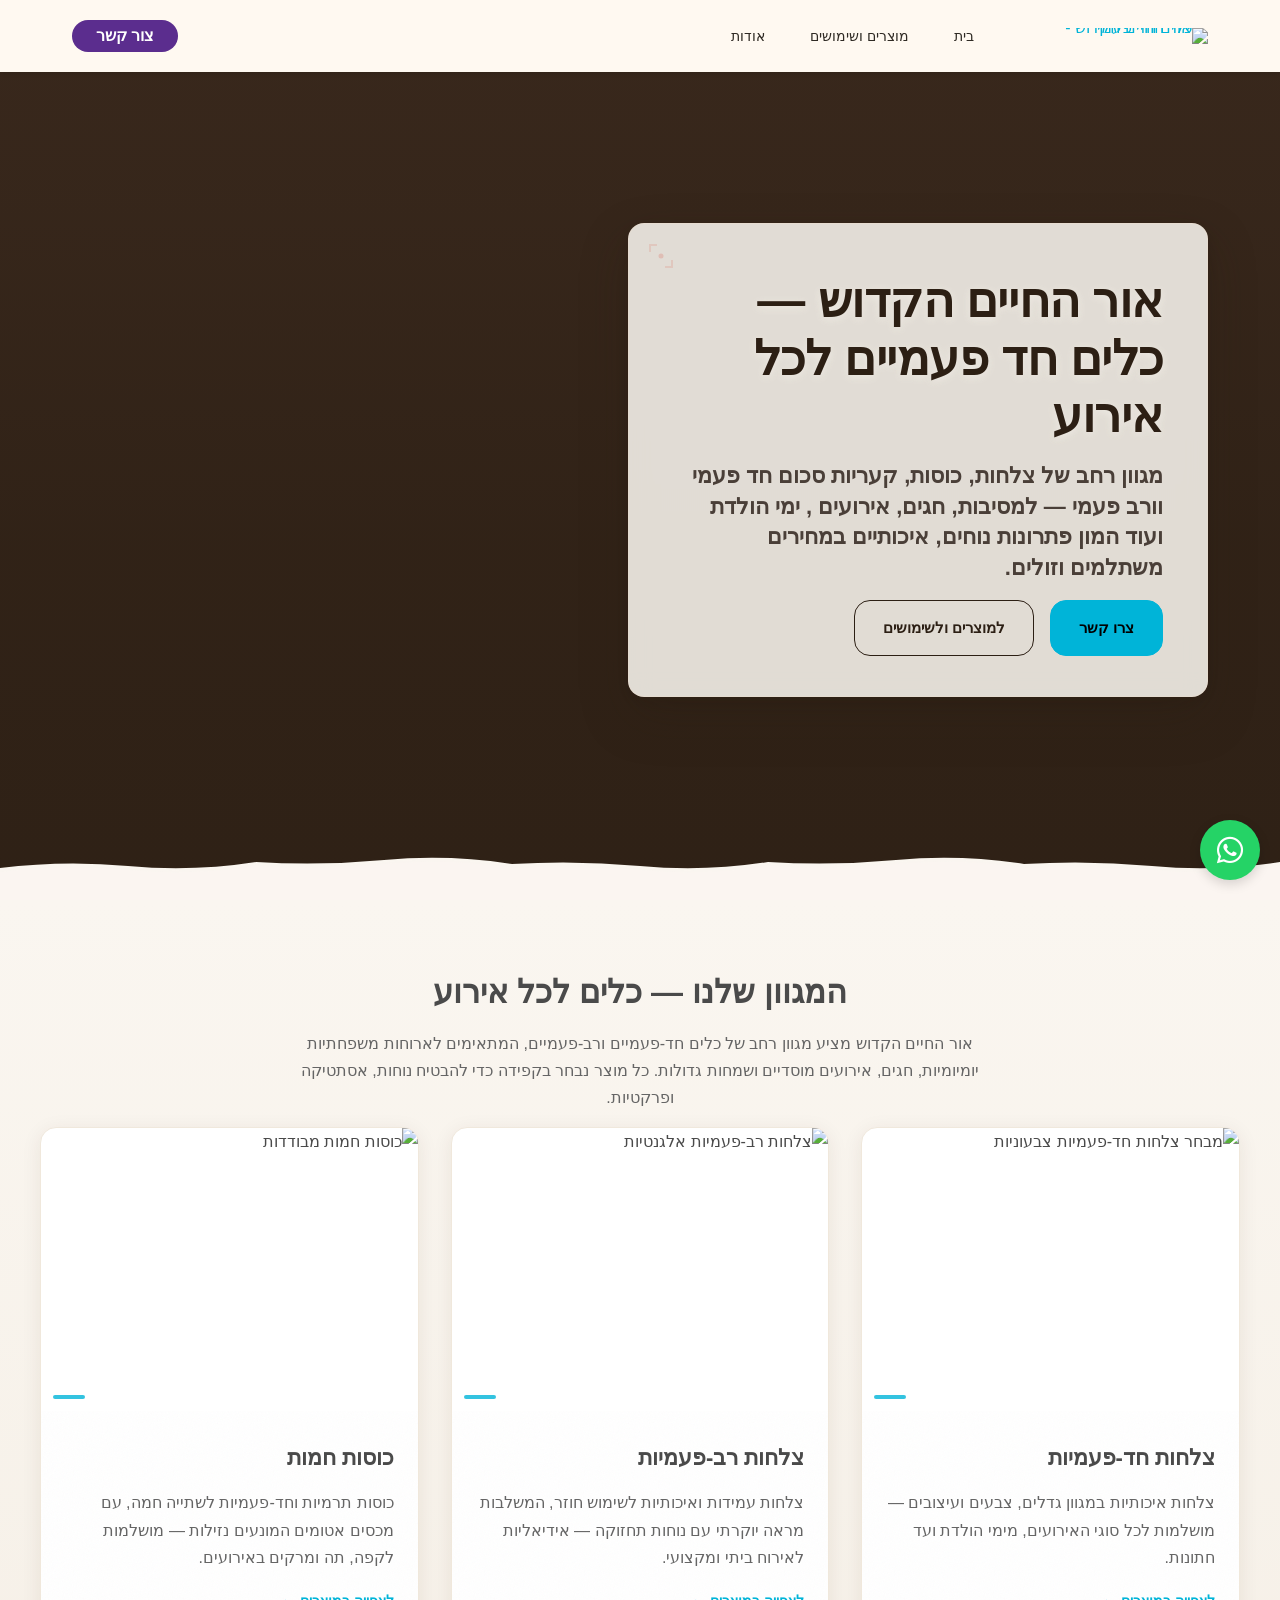
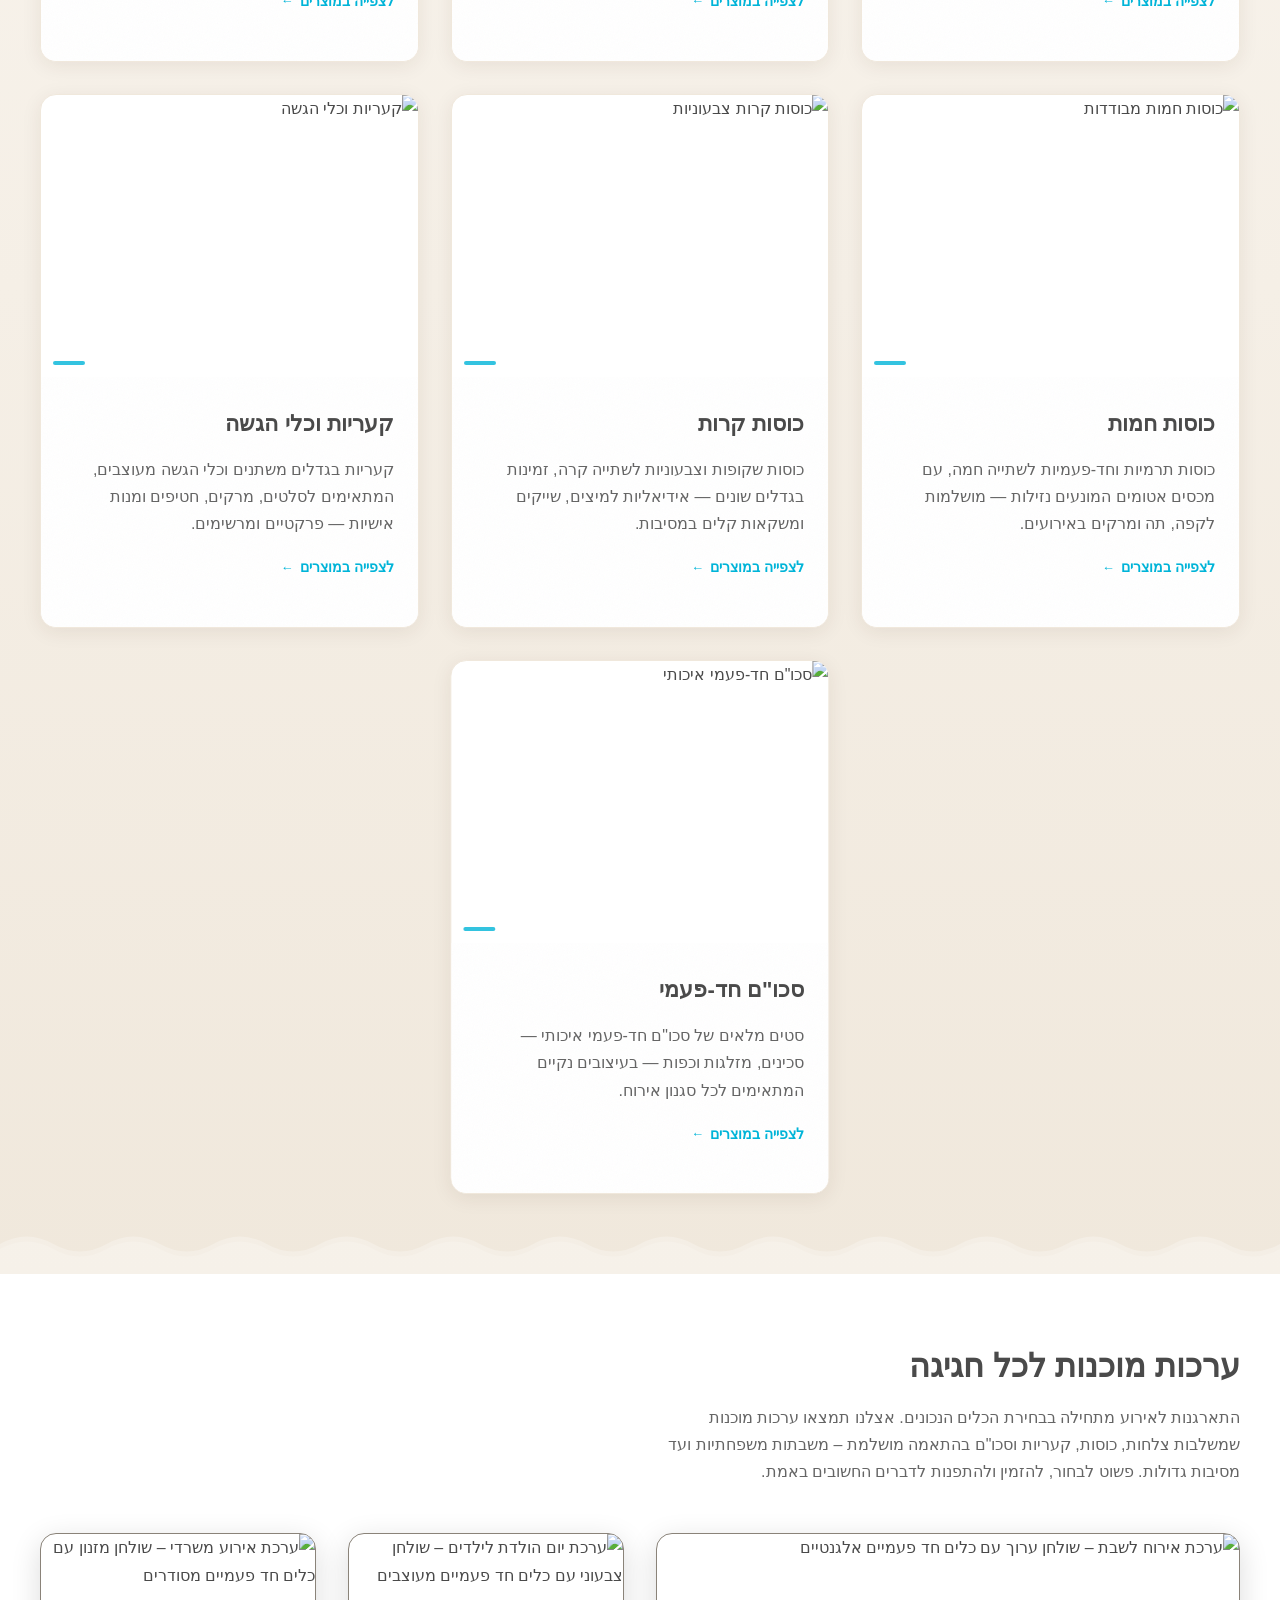
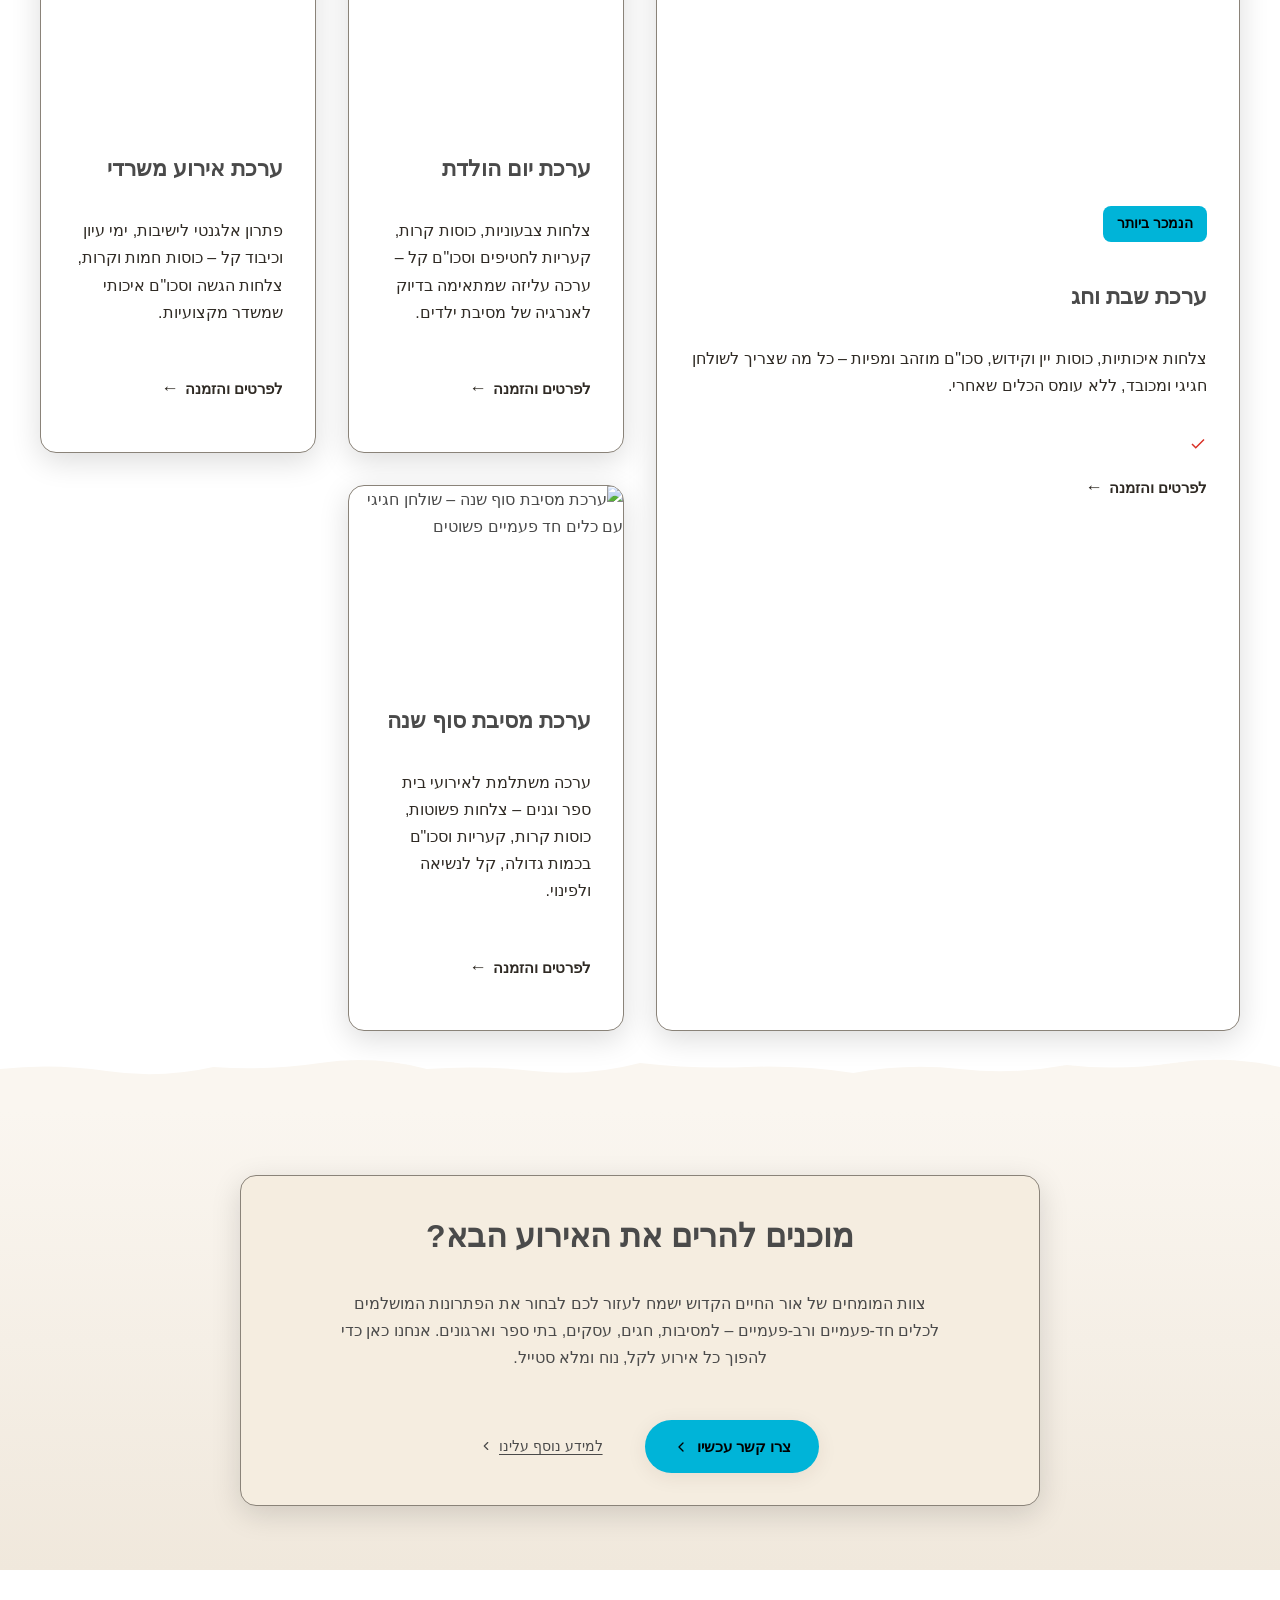
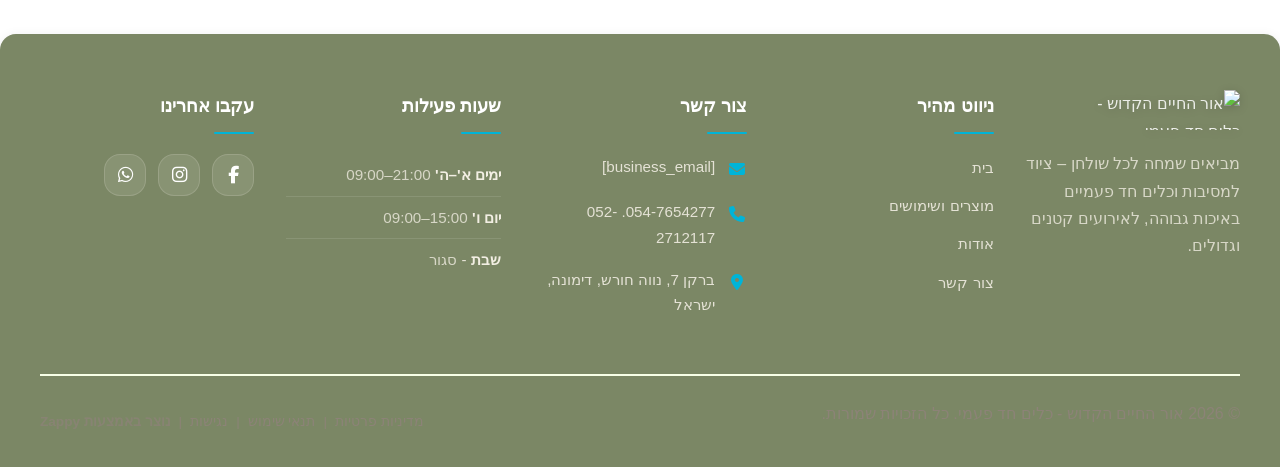
==== commit 6aad15ed: "Background sync: Progressive GitHub Sync" ====
--- a/public/index.html
+++ b/public/index.html
@@ -955,7 +955,7 @@
   </div>
 </section>
 
-<section data-band-index="2" class="index-bundles-section" data-layout-spec="בית-bundles" dir="rtl" id="index-bundles-section"><div class="index-bundles-section__container"><div class="index-bundles-section__header"><h2 class="index-bundles-section__title">ערכות מוכנות לכל חגיגה</h2><p class="index-bundles-section__description">התארגנות לאירוע מתחילה בבחירת הכלים הנכונים. אצלנו תמצאו ערכות מוכנות שמשלבות צלחות, כוסות, קעריות וסכו"ם בהתאמה מושלמת – משבתות משפחתיות ועד מסיבות גדולות. פשוט לבחור, להזמין ולהתפנות לדברים החשובים באמת.</p></div><div class="index-bundles-section__grid zappy-preserve-css-grid" id="zappy-auto-grid-1780584110803-zqc69a" data-zappy-auto-grid="true" data-zappy-grid-align="start" data-original-item-width="579" data-original-gap="32px" style="--zappy-grid-cols: repeat(4, minmax(0, 1fr)); grid-template-columns: repeat(4, minmax(0, 1fr)); display: grid; align-items: stretch !important;" data-zappy-explicit-columns="true"><article class="index-bundles-section__card index-bundles-section__card--anchor" data-grid-item-index="0"><div class="index-bundles-section__card-image-wrap"><img data-placeholder="index-bundles-image-1" data-context="A warm Shabbat dinner table setting with elegant disposable plates, crystal-look disposable cups, and gold-tone disposable cutlery on a linen tablecloth, challah and kiddush wine visible, soft natural window light, lifestyle photography for a party supplies business" width="600" height="400" src="/assets/site-index-bundles-image-1.webp" alt="ערכת אירוח לשבת – שולחן ערוך עם כלים חד פעמיים אלגנטיים" loading="lazy" data-element-type="image" data-element-id="img-1780584110768-5o7q247ai" ></div><div class="index-bundles-section__card-body"><p><span class="index-bundles-section__badge" style="color: rgb(0, 0, 0) !important;">הנמכר ביותר</span></p><h3 class="index-bundles-section__card-title">ערכת שבת וחג</h3><p class="index-bundles-section__card-text" style="color: rgb(47, 42, 36) !important;">צלחות איכותיות, כוסות יין וקידוש, סכו"ם מוזהב ומפיות – כל מה שצריך לשולחן חגיגי ומכובד, ללא עומס הכלים שאחרי.</p><ul class="index-bundles-section__features" ><li class="index-bundles-section__feature-item"><svg data-element-type="icon" data-icon-type="svg" width="18" height="18" viewBox="0 0 24 24" fill="none" stroke="currentColor" stroke-width="2" style="cursor: pointer;"><path d="M20 6L9 17l-5-5"></path></svg><span><br></span></li></ul><p><a href="#" class="index-bundles-section__cta" style="color: rgb(47, 42, 36) !important;">לפרטים והזמנה <span aria-hidden="true">←</span></a></p></div></article><article class="index-bundles-section__card" data-grid-item-index="1"><div class="index-bundles-section__card-image-wrap"><img data-placeholder="index-bundles-image-2" data-context="A colorful childrens birthday party table with bright disposable plates, cups with fun patterns, colorful cutlery, and party hats, balloons in the background, cheerful natural light, lifestyle photography for a party supplies business" width="600" height="400" src="/assets/site-index-bundles-image-2.webp" alt="ערכת יום הולדת לילדים – שולחן צבעוני עם כלים חד פעמיים מעוצבים" loading="lazy" data-element-type="image" data-element-id="img-1780584110768-5q8wtj1s6" ></div><div class="index-bundles-section__card-body"><h3 class="index-bundles-section__card-title">ערכת יום הולדת</h3><p class="index-bundles-section__card-text" style="color: rgb(47, 42, 36) !important;">צלחות צבעוניות, כוסות קרות, קעריות לחטיפים וסכו"ם קל – ערכה עליזה שמתאימה בדיוק לאנרגיה של מסיבת ילדים.</p><ul class="index-bundles-section__features" ></ul><p><a href="#" class="index-bundles-section__cta" style="color: rgb(47, 42, 36) !important;">לפרטים והזמנה <span aria-hidden="true">←</span></a></p></div></article><article class="index-bundles-section__card" data-grid-item-index="2"><div class="index-bundles-section__card-image-wrap"><img data-placeholder="index-bundles-image-3" data-context="A corporate office gathering with a buffet table set with neat stacks of disposable plates, cups, and wrapped cutlery, coffee station visible, clean modern office environment, professional yet warm atmosphere, lifestyle photography for a party supplies business" width="600" height="400" src="/assets/site-index-bundles-image-3.webp" alt="ערכת אירוע משרדי – שולחן מזנון עם כלים חד פעמיים מסודרים" loading="lazy" data-element-type="image" data-element-id="img-1780584110768-liu5y34d9" ></div><div class="index-bundles-section__card-body"><h3 class="index-bundles-section__card-title">ערכת אירוע משרדי</h3><p class="index-bundles-section__card-text" style="color: rgb(47, 42, 36) !important;">פתרון אלגנטי לישיבות, ימי עיון וכיבוד קל – כוסות חמות וקרות, צלחות הגשה וסכו"ם איכותי שמשדר מקצועיות.</p><ul class="index-bundles-section__features" ></ul><p><a href="#" class="index-bundles-section__cta" style="color: rgb(47, 42, 36) !important;">לפרטים והזמנה <span aria-hidden="true">←</span></a></p></div></article><article class="index-bundles-section__card" data-grid-item-index="3"><div class="index-bundles-section__card-image-wrap"><img data-placeholder="index-bundles-image-4" data-context="A school end-of-year party table with simple white disposable plates, clear cups, bulk cutlery, and colorful decorations, bright classroom or hall setting, natural daylight, lifestyle photography for a party supplies business" width="600" height="400" src="/assets/site-index-bundles-image-4.webp" alt="ערכת מסיבת סוף שנה – שולחן חגיגי עם כלים חד פעמיים פשוטים" loading="lazy" data-element-type="image" data-element-id="img-1780584110768-oojwob8y5" ></div><div class="index-bundles-section__card-body"><h3 class="index-bundles-section__card-title">ערכת מסיבת סוף שנה</h3><p class="index-bundles-section__card-text" style="color: rgb(47, 42, 36) !important;">ערכה משתלמת לאירועי בית ספר וגנים – צלחות פשוטות, כוסות קרות, קעריות וסכו"ם בכמות גדולה, קל לנשיאה ולפינוי.</p><ul class="index-bundles-section__features" ></ul><p><a href="#" class="index-bundles-section__cta" style="color: rgb(47, 42, 36) !important;">לפרטים והזמנה <span aria-hidden="true">←</span></a></p></div></article></div></div><div class="index-bundles-section__divider-wrapper"><svg data-no-icon-edit="true" aria-hidden="true" viewBox="0 0 1200 80" preserveAspectRatio="none" xmlns="http://www.w3.org/2000/svg"><defs><linearGradient id="bundle-divider-grad" x1="0%" y1="0%" x2="0%" y2="100%"><stop offset="0%" stop-color="#D4820A" stop-opacity="0.1"></stop><stop offset="100%" stop-color="#D4820A" stop-opacity="0.4"></stop></linearGradient></defs><path d="M0,80 L0,38 Q50,32 100,40 T200,36 Q250,40 300,32 T400,38 Q450,34 500,40 T600,32 Q650,38 700,36 T800,42 Q850,32 900,38 T1000,34 Q1050,40 1100,32 T1200,36 L1200,80 Z" fill="#FAF6F0"></path></svg></div></section>
+<section data-band-index="2" class="index-bundles-section" data-layout-spec="בית-bundles" dir="rtl" id="index-bundles-section"><div class="index-bundles-section__container"><div class="index-bundles-section__header"><h2 class="index-bundles-section__title">ערכות מוכנות לכל חגיגה</h2><p class="index-bundles-section__description">התארגנות לאירוע מתחילה בבחירת הכלים הנכונים. אצלנו תמצאו ערכות מוכנות שמשלבות צלחות, כוסות, קעריות וסכו"ם בהתאמה מושלמת – משבתות משפחתיות ועד מסיבות גדולות. פשוט לבחור, להזמין ולהתפנות לדברים החשובים באמת.</p></div><div class="index-bundles-section__grid zappy-preserve-css-grid" id="zappy-auto-grid-1780584110803-zqc69a" data-zappy-auto-grid="true" data-zappy-grid-align="start" data-original-item-width="579" data-original-gap="32px" style="--zappy-grid-cols: repeat(4, minmax(0, 1fr)); grid-template-columns: repeat(4, minmax(0, 1fr)); display: grid; align-items: stretch !important;" data-zappy-explicit-columns="true"><article class="index-bundles-section__card index-bundles-section__card--anchor" data-grid-item-index="0"><div class="index-bundles-section__card-image-wrap"><img data-placeholder="index-bundles-image-1" data-context="A warm Shabbat dinner table setting with elegant disposable plates, crystal-look disposable cups, and gold-tone disposable cutlery on a linen tablecloth, challah and kiddush wine visible, soft natural window light, lifestyle photography for a party supplies business" width="600" height="400" src="/assets/site-index-bundles-image-1.webp" alt="ערכת אירוח לשבת – שולחן ערוך עם כלים חד פעמיים אלגנטיים" loading="lazy" data-element-type="image" data-element-id="img-1780584110768-5o7q247ai" ></div><div class="index-bundles-section__card-body"><p><span class="index-bundles-section__badge" style="color: rgb(0, 0, 0) !important;">הנמכר ביותר</span></p><h3 class="index-bundles-section__card-title">ערכת שבת וחג</h3><p class="index-bundles-section__card-text" style="color: rgb(47, 42, 36) !important;">צלחות איכותיות, כוסות יין וקידוש, סכו"ם מוזהב ומפיות – כל מה שצריך לשולחן חגיגי ומכובד, ללא עומס הכלים שאחרי.</p><ul class="index-bundles-section__features" ><li class="index-bundles-section__feature-item"><svg data-element-type="icon" data-icon-type="svg" width="18" height="18" viewBox="0 0 24 24" fill="none" stroke="currentColor" stroke-width="2" style="cursor: pointer;"><path d="M20 6L9 17l-5-5"></path></svg><span><br></span></li></ul><p><a href="#" class="index-bundles-section__cta" style="color: rgb(47, 42, 36) !important;">לפרטים והזמנה <span aria-hidden="true">←</span></a></p></div></article><article class="index-bundles-section__card" data-grid-item-index="1"><div class="index-bundles-section__card-image-wrap"><img data-placeholder="index-bundles-image-2" data-context="A colorful childrens birthday party table with bright disposable plates, cups with fun patterns, colorful cutlery, and party hats, balloons in the background, cheerful natural light, lifestyle photography for a party supplies business" width="600" height="400" src="/assets/site-index-bundles-image-2.webp" alt="ערכת יום הולדת לילדים – שולחן צבעוני עם כלים חד פעמיים מעוצבים" loading="lazy" data-element-type="image" data-element-id="img-1780584110768-5q8wtj1s6" ></div><div class="index-bundles-section__card-body"><h3 class="index-bundles-section__card-title">ערכת יום הולדת</h3><p class="index-bundles-section__card-text" style="color: rgb(47, 42, 36) !important;">צלחות צבעוניות, כוסות קרות, קעריות לחטיפים וסכו"ם קל – ערכה עליזה שמתאימה בדיוק לאנרגיה של מסיבת ילדים.</p><ul class="index-bundles-section__features" ></ul><p><a href="#" class="index-bundles-section__cta" style="color: rgb(47, 42, 36) !important;">לפרטים והזמנה <span aria-hidden="true">←</span></a></p></div></article><article class="index-bundles-section__card" data-grid-item-index="2"><div class="index-bundles-section__card-image-wrap"><img data-placeholder="index-bundles-image-3" data-context="A corporate office gathering with a buffet table set with neat stacks of disposable plates, cups, and wrapped cutlery, coffee station visible, clean modern office environment, professional yet warm atmosphere, lifestyle photography for a party supplies business" width="600" height="400" src="/assets/site-index-bundles-image-3.webp" alt="ערכת אירוע משרדי – שולחן מזנון עם כלים חד פעמיים מסודרים" loading="lazy" data-element-type="image" data-element-id="img-1780584110768-liu5y34d9" ></div><div class="index-bundles-section__card-body"><h3 class="index-bundles-section__card-title">ערכת אירוע משרדי</h3><p class="index-bundles-section__card-text" style="color: rgb(47, 42, 36) !important;">פתרון אלגנטי לישיבות, ימי עיון וכיבוד קל – כוסות חמות וקרות, צלחות הגשה וסכו"ם איכותי שמשדר מקצועיות.</p><ul class="index-bundles-section__features" ></ul><p><a href="#" class="index-bundles-section__cta" style="color: rgb(47, 42, 36) !important;">לפרטים והזמנה <span aria-hidden="true">←</span></a></p></div></article><article class="index-bundles-section__card" data-grid-item-index="3"><div class="index-bundles-section__card-image-wrap"><img data-placeholder="index-bundles-image-4" data-context="A school end-of-year party table with simple white disposable plates, clear cups, bulk cutlery, and colorful decorations, bright classroom or hall setting, natural daylight, lifestyle photography for a party supplies business" width="600" height="400" src="/assets/site-index-bundles-image-4.webp" alt="ערכת מסיבת סוף שנה – שולחן חגיגי עם כלים חד פעמיים פשוטים" loading="lazy" data-element-type="image" data-element-id="img-1780584110768-oojwob8y5" ></div><div class="index-bundles-section__card-body"><h3 class="index-bundles-section__card-title">ערכת מסיבת סוף שנה</h3><p class="index-bundles-section__card-text" style="color: rgb(47, 42, 36) !important;">ערכה משתלמת לאירועי בית ספר וגנים – צלחות פשוטות, כוסות קרות, קעריות וסכו"ם בכמות גדולה, קל לנשיאה ולפינוי.</p><ul class="index-bundles-section__features" ></ul><p><a href="#" class="index-bundles-section__cta" style="color: rgb(47, 42, 36) !important;">לפרטים והזמנה <span aria-hidden="true">←</span></a></p></div></article></div></div><div class="index-bundles-section__divider-wrapper"><svg data-no-icon-edit="true" aria-hidden="true" viewBox="0 0 1200 80" preserveAspectRatio="none" xmlns="http://www.w3.org/2000/svg"><defs><linearGradient id="bundle-divider-grad" x1="0%" y1="0%" x2="0%" y2="100%"><stop offset="0%" stop-color="#D93025" stop-opacity="0.1"></stop><stop offset="100%" stop-color="#D93025" stop-opacity="0.4"></stop></linearGradient></defs><path d="M0,80 L0,38 Q50,32 100,40 T200,36 Q250,40 300,32 T400,38 Q450,34 500,40 T600,32 Q650,38 700,36 T800,42 Q850,32 900,38 T1000,34 Q1050,40 1100,32 T1200,36 L1200,80 Z" fill="#FAF6F0"></path></svg></div></section>
 
 
 
--- a/styles.css
+++ b/styles.css
@@ -68,11 +68,11 @@
   src: url('assets/fonts/Rubik-Bold.woff2') format('woff2');
 }
 :root {
---primary: #1A4F8A;
-  --secondary: #D4820A;
-  --accent: #E8A020;
+--primary: #5B2D8E;
+  --secondary: #D93025;
+  --accent: #00B4D8;
   --bg-light: #FFFFFF;
-  --bg-dark: #D4820A;
+  --bg-dark: #7B8765;
   --text-dark: #4a4a4a;
   --text-light: #FFFFFF;
   --text-muted: #656565;
@@ -98,11 +98,11 @@
   --spacing-element-gap: 16px;
   --transition-default: 200ms ease;
   --transition-hover: 200ms ease;
-  --primary-color: #1A4F8A;
-  --secondary-color: #D4820A;
-  --accent-color: #E8A020;
+  --primary-color: #5B2D8E;
+  --secondary-color: #D93025;
+  --accent-color: #00B4D8;
   --background-color: #FFFFFF;
-  --surface-color: #F0F4F9;
+  --surface-color: #F5F0FA;
   --text-color: #4a4a4a;
   --text-secondary-color: #656565;
 
@@ -249,13 +249,13 @@
 }
 
 .btn-primary {
-  background: linear-gradient(135deg, #E89E1C 0%, #ECB148 100%);
+  background: linear-gradient(135deg, #00B4D8 0%, #05D5FF 100%);
   color: var(--text-light);
   border-color: transparent;
 }
 
 .btn-primary:hover {
-  background: linear-gradient(135deg, #ECB148 0%, #E89E1C 100%);
+  background: linear-gradient(135deg, #05D5FF 0%, #00B4D8 100%);
   color: var(--text-light);
 }
 
@@ -353,7 +353,7 @@
   --nav-bg: #FFF9F1;
   --nav-text: #2F2A24;
   --nav-text-hover: #C86E4A;
-  --primary: #1A4F8A;
+  --primary: #5B2D8E;
   --text-dark: #4a4a4a;
   --box-shadow: 0 2px 10px rgba(0,0,0,0.05);
 }
@@ -482,7 +482,7 @@
 }
 
 .nav-cta-btn:hover {
-  background-color: #1A4F8A;
+  background-color: #5B2D8E;
   box-shadow: 0 8px 30px rgba(0,0,0,0.14);
 }
 
@@ -564,7 +564,7 @@
   --nav-bg: #FFF9F1;
   --nav-text: #2F2A24;
   --nav-text-hover: #C86E4A;
-  --primary: #1A4F8A;
+  --primary: #5B2D8E;
   --text-dark: #4a4a4a;
   --box-shadow: 0 2px 10px rgba(0,0,0,0.05);
 }
@@ -693,7 +693,7 @@
 }
 
 .nav-cta-btn:hover {
-  background-color: #1A4F8A;
+  background-color: #5B2D8E;
   box-shadow: 0 8px 30px rgba(0,0,0,0.14);
 }
 
@@ -841,7 +841,7 @@
 .navbar a:focus-visible,
 .navbar button:focus-visible,
 .nav-menu a:focus-visible {
-  outline: 2px solid var(--primary-color, var(--primary, #1A4F8A));
+  outline: 2px solid var(--primary-color, var(--primary, #5B2D8E));
   outline-offset: 2px;
 }
 
@@ -1710,11 +1710,11 @@
 /* Footer Styles */
 /* ===== CSS Variables ===== */
 :root {
-  --primary: #1A4F8A;
-  --secondary: #D4820A;
-  --accent: #E8A020;
+  --primary: #5B2D8E;
+  --secondary: #D93025;
+  --accent: #00B4D8;
   --bg-light: #FFFFFF;
-  --bg-dark: #D4820A;
+  --bg-dark: #7B8765;
   --text-dark: #4a4a4a;
   --text-light: #FFFFFF;
   --text-muted: #656565;
@@ -2038,7 +2038,7 @@
 
 
 /* V2 Decorative Helpers — quote marks */
-:root { --decorative-quote-color: var(--accent, #E8A020); --decorative-quote-font: var(--accent-font, var(--font-display, serif)); }
+:root { --decorative-quote-color: var(--accent, #00B4D8); --decorative-quote-font: var(--accent-font, var(--font-display, serif)); }
 blockquote::before, .quote::before, [data-quote]::before {
   content: "\201C";
   font-family: var(--decorative-quote-font);
@@ -2069,7 +2069,7 @@
   height: 2px;
   margin: 1.25rem auto;
   border: 0;
-  background: linear-gradient(90deg, transparent, var(--accent, var(--primary, #E89E1B)) 30%, var(--accent, var(--primary, #E89E1B)) 70%, transparent);
+  background: linear-gradient(90deg, transparent, var(--accent, var(--primary, #00B0D3)) 30%, var(--accent, var(--primary, #00B0D3)) 70%, transparent);
   border-radius: 999px;
   opacity: 0.85;
 }
@@ -2244,14 +2244,14 @@
 }
 
 .index-hero-section__btn--primary {
-  background: #E8A020;
+  background: #00B4D8;
   color: #FFFFFF;
-  border-color: #E8A020;
+  border-color: #00B4D8;
 }
 
 .index-hero-section__btn--primary:hover {
-  background: #E8A020;
-  border-color: #E8A020;
+  background: #00B4D8;
+  border-color: #00B4D8;
   box-shadow: 0 8px 24px rgba(196, 113, 74, 0.35);
   transform: translateY(-2px);
 }
@@ -2272,7 +2272,7 @@
   position: absolute;
   top: 16px;
   inset-inline-end: 16px;
-  color: #9c6a10;
+  color: #D93025;
   pointer-events: none;
   opacity: 0.7;
 }
@@ -2871,7 +2871,7 @@
   background-image:
     radial-gradient(circle at 20% 30%, rgba(255, 249, 241, 0.05) 0%, transparent 50%),
     radial-gradient(circle at 80% 70%, rgba(200, 110, 74, 0.08) 0%, transparent 50%),
-    linear-gradient(180deg, #D4820A 0%, #6A7558 100%);
+    linear-gradient(180deg, #D93025 0%, #6A7558 100%);
   color: var(--text-light);
   direction: rtl;
   text-align: right;
@@ -3024,7 +3024,7 @@
 }
 
 .index-testimonials-section__cta-button:hover {
-  background-color: #E8A020;
+  background-color: #00B4D8;
   transform: translateY(-2px);
   box-shadow: var(--shadow-btn-hover, 0 8px 30px rgba(0,0,0,0.14));
 }
@@ -3152,7 +3152,7 @@
 }
 
 .index-cta-section__btn-primary {
-  background: #E8A020;
+  background: #00B4D8;
   color: #FFFFFF;
   padding: 14px 28px;
   border-radius: 50px;
@@ -3170,7 +3170,7 @@
 }
 
 .index-cta-section__btn-primary:hover {
-  background: #E8A020;
+  background: #00B4D8;
   box-shadow: 0 8px 32px rgba(60,35,15,0.12);
   transform: translateY(-1px);
 }
@@ -3181,7 +3181,7 @@
 
 .index-cta-section__btn-ghost {
   background: transparent;
-  color: #9c6a10;
+  color: #D93025;
   border: none;
   padding: 10px 18px;
   font-weight: 500;
@@ -3197,8 +3197,8 @@
 }
 
 .index-cta-section__btn-ghost:hover {
-  color: #9c6a10;
-  text-decoration-color: #E8A020;
+  color: #D93025;
+  text-decoration-color: #00B4D8;
 }
 
 .index-cta-section__btn-ghost svg {
@@ -3430,7 +3430,7 @@
 }
 
 .products-uses-intro-section .btn-primary {
-  background: #E8A020;
+  background: #00B4D8;
   color: #FFFFFF;
   padding: 14px 28px;
   border-radius: 50px;
@@ -3447,7 +3447,7 @@
 }
 
 .products-uses-intro-section .btn-primary:hover {
-  background: #E8A020;
+  background: #00B4D8;
   box-shadow: 0 8px 24px rgba(196,113,74,0.4);
   transform: translateY(-1px);
 }
@@ -4240,7 +4240,7 @@
   display: inline-flex;
   align-items: center;
   gap: 8px;
-  background: #E8A020;
+  background: #00B4D8;
   color: #FFFFFF;
   padding: 14px 28px;
   border-radius: 50px;
@@ -4254,7 +4254,7 @@
 }
 
 .products-uses-faq-section .btn-primary:hover {
-  background: #E8A020;
+  background: #00B4D8;
   box-shadow: 0 8px 30px rgba(0,0,0,0.14);
   transform: translateY(-1px);
 }
@@ -4552,7 +4552,7 @@
     font-size: 0.95rem;
     font-weight: 400;
     line-height: 1.65;
-    color: #a36408;
+    color: #D93025;
     margin: 0;
     text-align: right;
 }
@@ -4569,16 +4569,16 @@
 .about-value-card__corner--tl {
     top: 12px;
     right: 12px;
-    border-top: 2px solid #D4820A;
-    border-right: 2px solid #D4820A;
+    border-top: 2px solid #D93025;
+    border-right: 2px solid #D93025;
     border-top-right-radius: 4px;
 }
 
 .about-value-card__corner--br {
     bottom: 12px;
     left: 12px;
-    border-bottom: 2px solid #D4820A;
-    border-left: 2px solid #D4820A;
+    border-bottom: 2px solid #D93025;
+    border-left: 2px solid #D93025;
     border-bottom-left-radius: 4px;
 }
 
@@ -4877,7 +4877,7 @@
   background-image: 
     radial-gradient(circle at 15% 20%, rgba(255,249,241,0.04) 0%, transparent 50%),
     radial-gradient(circle at 85% 80%, rgba(200,110,74,0.06) 0%, transparent 50%),
-    linear-gradient(180deg, #D4820A 0%, #B46E08 100%);
+    linear-gradient(180deg, #D93025 0%, #BC2A20 100%);
   color: var(--text-light);
   padding: 64px 16px 80px;
   text-align: right;
@@ -5093,7 +5093,7 @@
 }
 
 .about-mission-section__cta:hover {
-  background: #E8A020;
+  background: #00B4D8;
   box-shadow: 0 8px 32px rgba(196,113,74,0.25);
   transform: translateY(-2px);
 }
@@ -5442,7 +5442,7 @@
 }
 
 .contact-contact-form-section .contact-form__submit:hover {
-  background: #E8A020;
+  background: #00B4D8;
   transform: translateY(-2px);
   box-shadow: 0 16px 56px rgba(60, 35, 15, 0.18);
 }
@@ -5930,7 +5930,7 @@
 }
 
 .contact-reassurance-section__cta:hover {
-  background-color: #E8A020;
+  background-color: #00B4D8;
   box-shadow: 0 8px 32px rgba(196,113,74,0.35);
 }
 
@@ -6354,9 +6354,9 @@
   --cc-modal-bg: #ffffff;
   --cc-primary-color: #1f2937;
   --cc-secondary-color: #4b5563;
-  --cc-btn-primary-bg: #1A4F8A;
+  --cc-btn-primary-bg: #5B2D8E;
   --cc-btn-primary-color: #ffffff;
-  --cc-btn-primary-border: #1A4F8A;
+  --cc-btn-primary-border: #5B2D8E;
   --cc-btn-primary-hover-bg: #dad2c4;
   --cc-btn-primary-hover-border: #dad2c4;
   --cc-btn-primary-hover-color: #ffffff;
@@ -6372,7 +6372,7 @@
   --cc-btn-secondary-hover-bg: #e5e7eb;
   --cc-btn-secondary-hover-color: #111827;
   --cc-btn-secondary-hover-border: #d1d5db;
-  --cc-toggle-on-bg: #1A4F8A;
+  --cc-toggle-on-bg: #5B2D8E;
 }
 
 #cc-main,
@@ -6485,7 +6485,7 @@
  * defaults for the preferences modal's two secondary pills). */
 #zappy-cookie-banner .zappy-cookie-banner__button--customize {
   background-color: transparent !important;
-  color: #1A4F8A !important;
+  color: #5B2D8E !important;
   border: none !important;
   padding: 0 8px !important;
   height: 32px !important;
@@ -6673,7 +6673,7 @@
 
 /* Basic Accessibility Enhancements */
 :root {
-  --accessibility-focus: #D4820A;
+  --accessibility-focus: #D93025;
 }
 
 /* Skip link styles */
@@ -6796,9 +6796,9 @@
 #mic-access-tool-general-button svg line,
 #mic-access-tool-general-button svg polyline,
 #mic-access-tool-general-button svg g {
-  fill: #D4820A !important;
-  stroke: #D4820A !important;
-  color: #a36408 !important;
+  fill: #D93025 !important;
+  stroke: #D93025 !important;
+  color: #D93025 !important;
 }
 
 /* Target images if the icon is an img instead of SVG */
@@ -6819,7 +6819,7 @@
 .mic-access-tool-box-header,
 div[id*="mic-access-tool-box"] header,
 div[id*="mic-access-tool-box"] .header {
-  background: #D4820A !important;
+  background: #D93025 !important;
   color: white !important;
 }
 
@@ -6846,8 +6846,8 @@
 #mic-access-tool-box button:hover,
 div[id*="mic-access-tool-box"] button.active,
 div[id*="mic-access-tool-box"] button:hover {
-  border-color: #D4820A !important;
-  color: #a36408 !important;
+  border-color: #D93025 !important;
+  color: #D93025 !important;
   background-color: rgba(123, 135, 101, 0.1) !important;
 }
 
@@ -6856,7 +6856,7 @@
 #mic-access-tool-box button[title*="Reset"],
 #mic-access-tool-box [class*="reset"],
 div[id*="mic-access-tool-box"] button[class*="reset"] {
-  background: #D4820A !important;
+  background: #D93025 !important;
   color: white !important;
 }
 
@@ -6877,6 +6877,7 @@
 ._access-icon {
   display: flex !important;
 }
+
 /* === BUTTON TEXT OVERRIDES START === */
 .btn-accent,
 .btn--accent,
@@ -6885,6 +6886,7 @@
 .navbar .nav-cta-btn,
 .nav-cta-btn { color: #FFFFFF !important; }
 /* === BUTTON TEXT OVERRIDES END === */
+
 /* mobile-submenu-overflow-fix */
 @media (max-width: 768px) {
   .navbar .sub-menu.mobile-expanded,
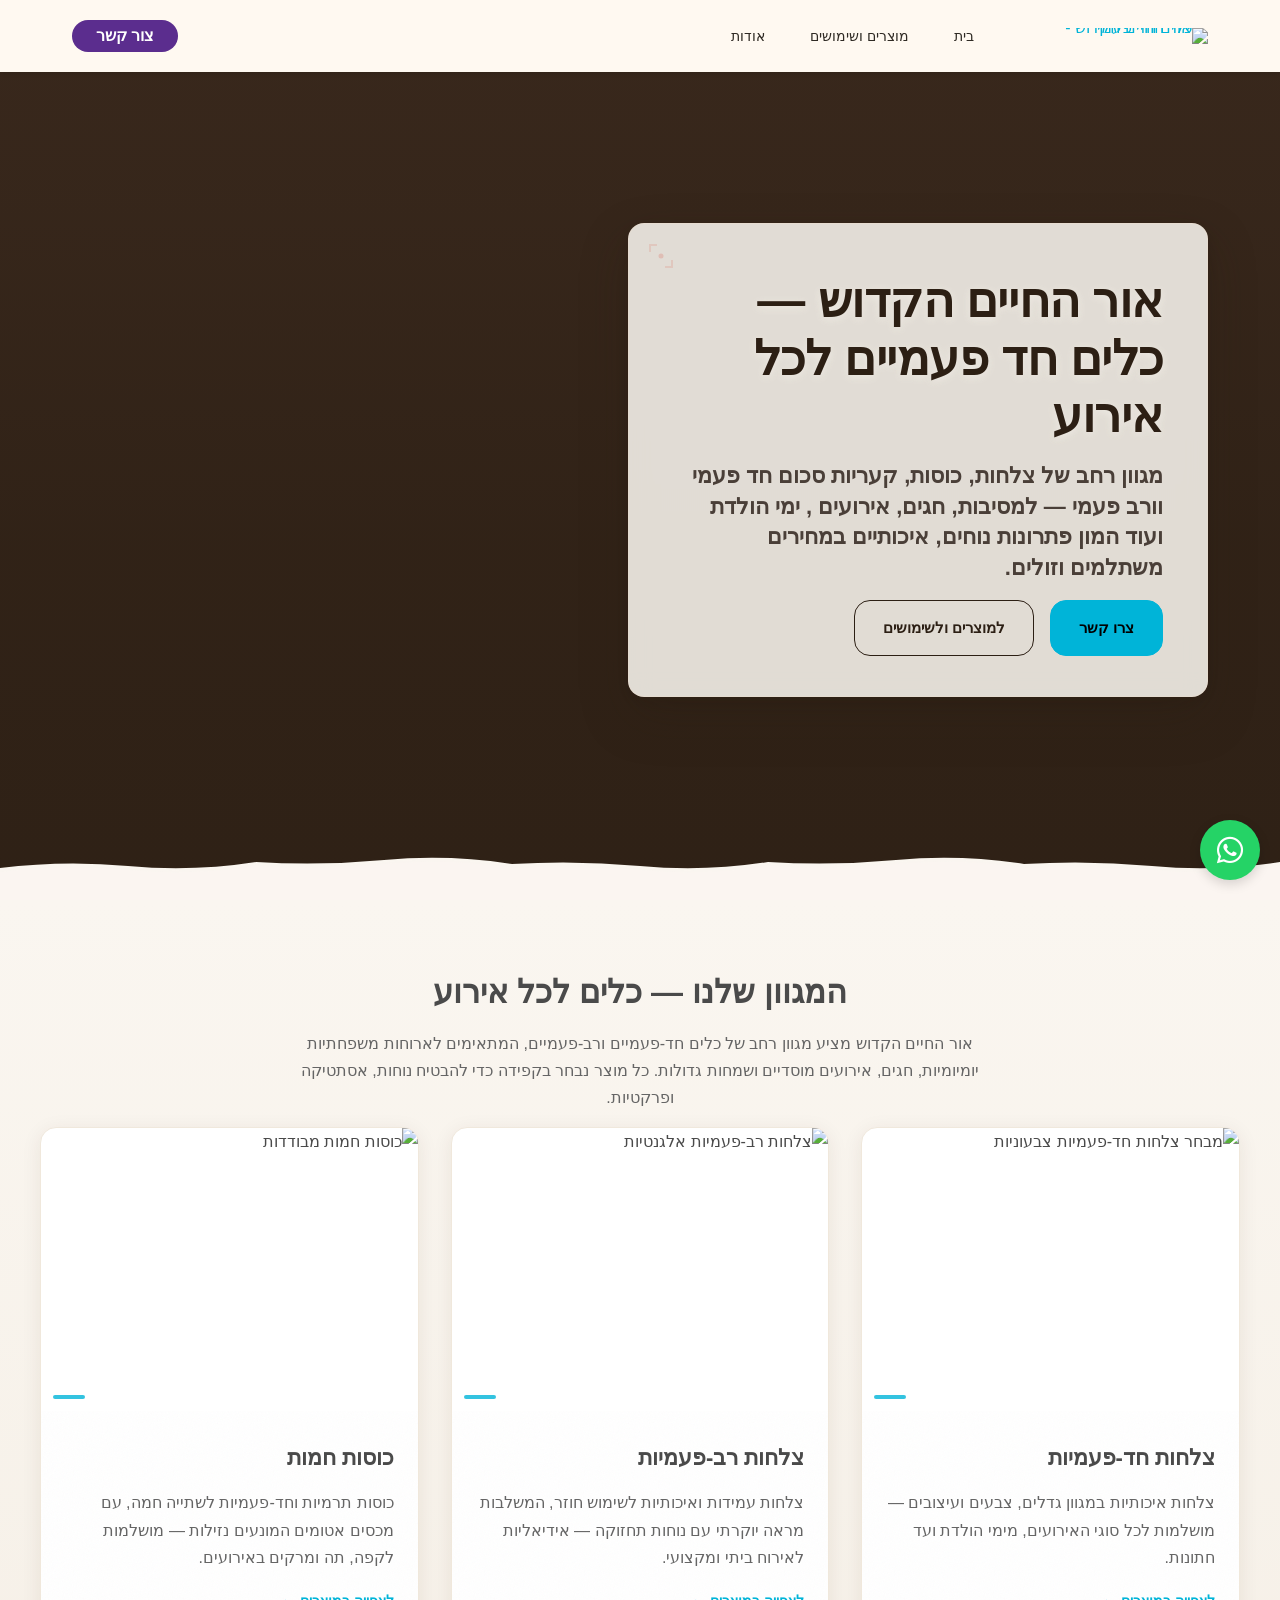
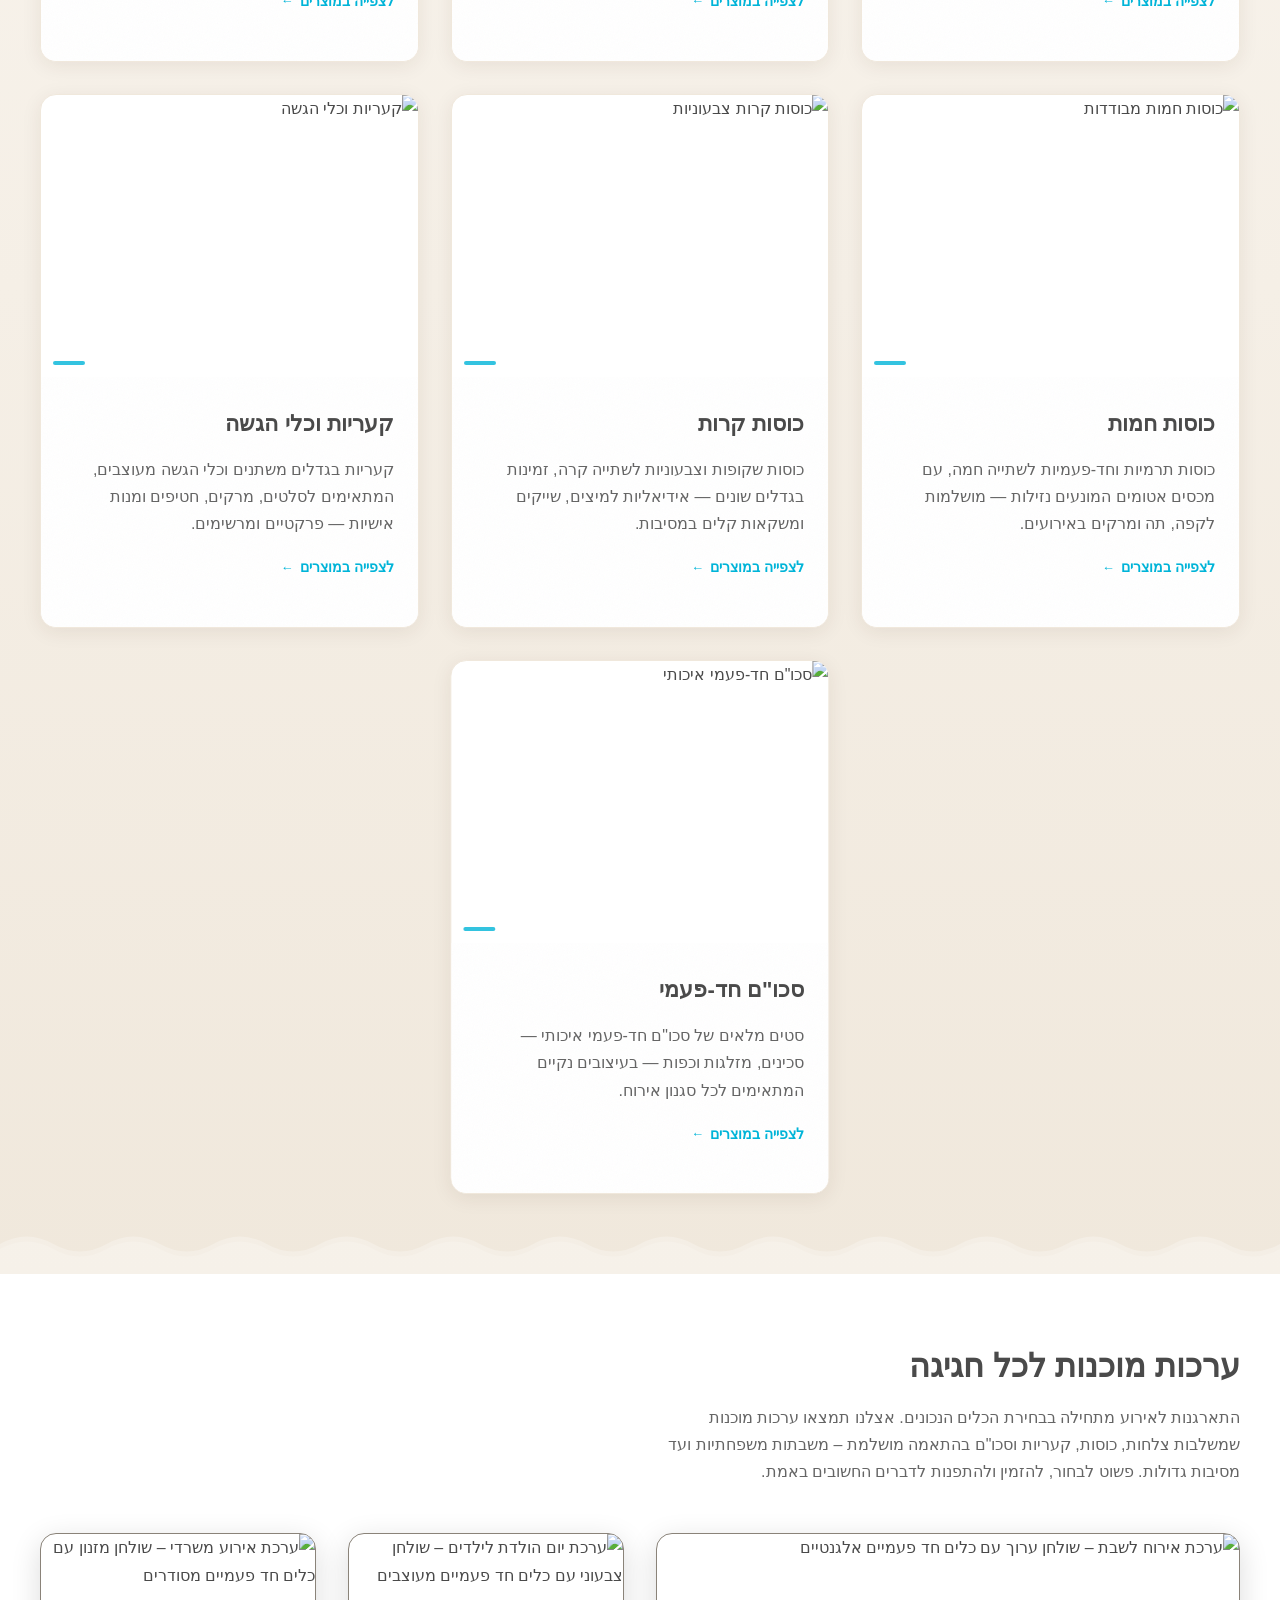
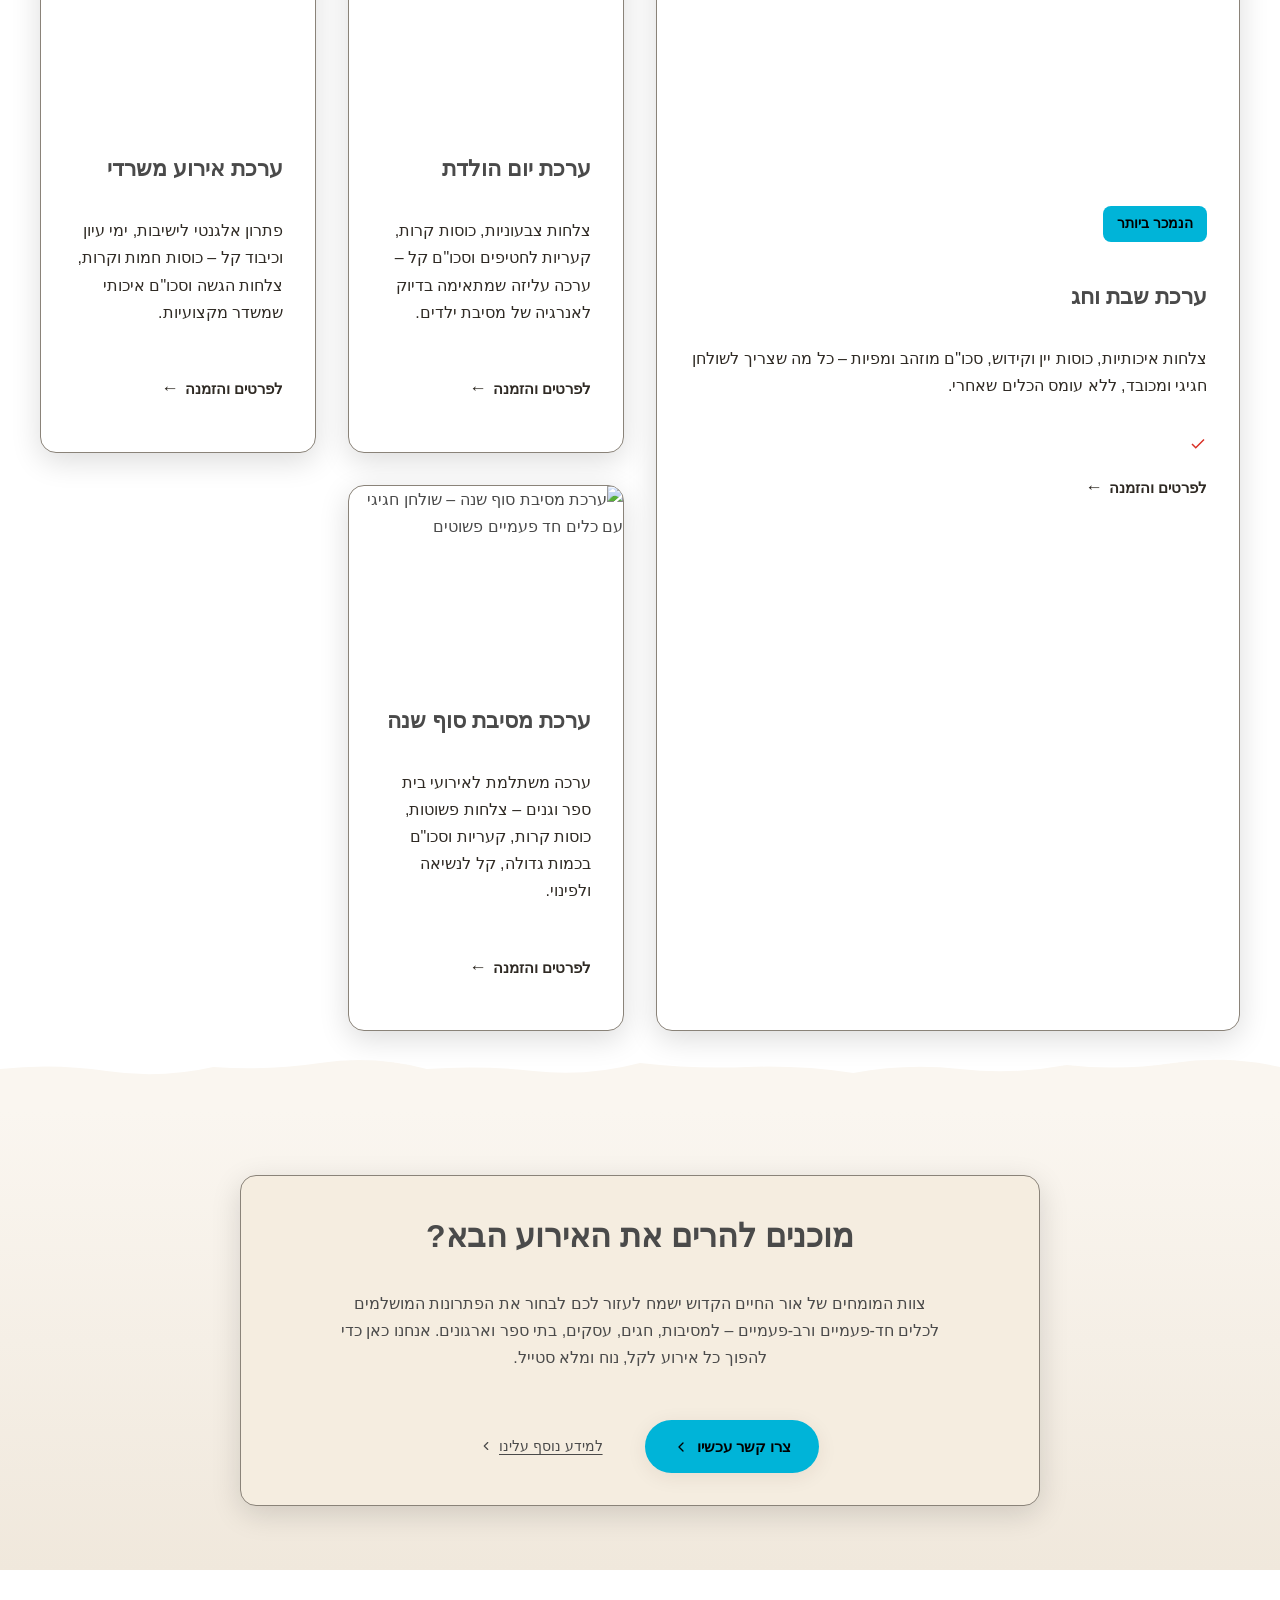
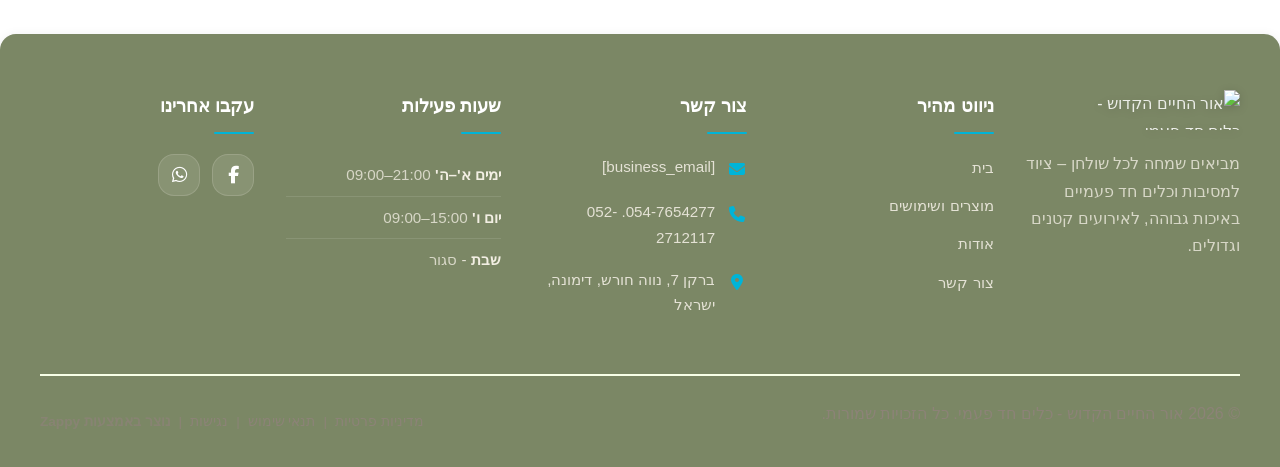
==== commit eec26ef6: "Background sync: Progressive GitHub Sync" ====
--- a/public/index.html
+++ b/public/index.html
@@ -1032,9 +1032,9 @@
       <div class="footer-col footer-social-col">
         <h4>עקבו אחרינו</h4>
         <div class="footer-social">
-          <a href="#" aria-label="Facebook" data-zappy-social-placeholder="true"><i class="fab fa-facebook-f"></i></a>
-          <a href="#" aria-label="Instagram" data-zappy-social-placeholder="true"><i class="fab fa-instagram" data-element-type="icon" data-element-id="icon-1780584188980-5ekpq7gu3" data-icon-type="fontawesome"></i></a>
-          <a href="#" aria-label="WhatsApp" data-zappy-social-placeholder="true"><i class="fab fa-whatsapp" data-element-type="icon" data-element-id="icon-1780584188980-24scjideo" data-icon-type="fontawesome"></i></a>
+          <a href="https://facebook.com/wrhhyymhqdwshdp?locale=he_IL" aria-label="Facebook" data-zappy-social-placeholder="true"><i class="fab fa-facebook-f"></i></a>
+          <a href="#" aria-label="Instagram" data-zappy-social-placeholder="true" style="display:none !important;"><i class="fab fa-instagram" data-element-type="icon" data-element-id="icon-1780584188980-5ekpq7gu3" data-icon-type="fontawesome"></i></a>
+          <a href="https://wa.me/9725476542770522712117" aria-label="WhatsApp" data-zappy-social-placeholder="true"><i class="fab fa-whatsapp" data-element-type="icon" data-element-id="icon-1780584188980-24scjideo" data-icon-type="fontawesome"></i></a>
         </div>
       </div>
     </div>
@@ -1057,7 +1057,7 @@
   </div>
 </footer>
   
-  <a href="https://wa.me/[whatsapp_handle]" class="whatsapp-float" aria-label="WhatsApp">
+  <a href="https://wa.me/9725476542770522712117" class="whatsapp-float" aria-label="WhatsApp">
     <i class="fab fa-whatsapp"></i>
   </a>
   
